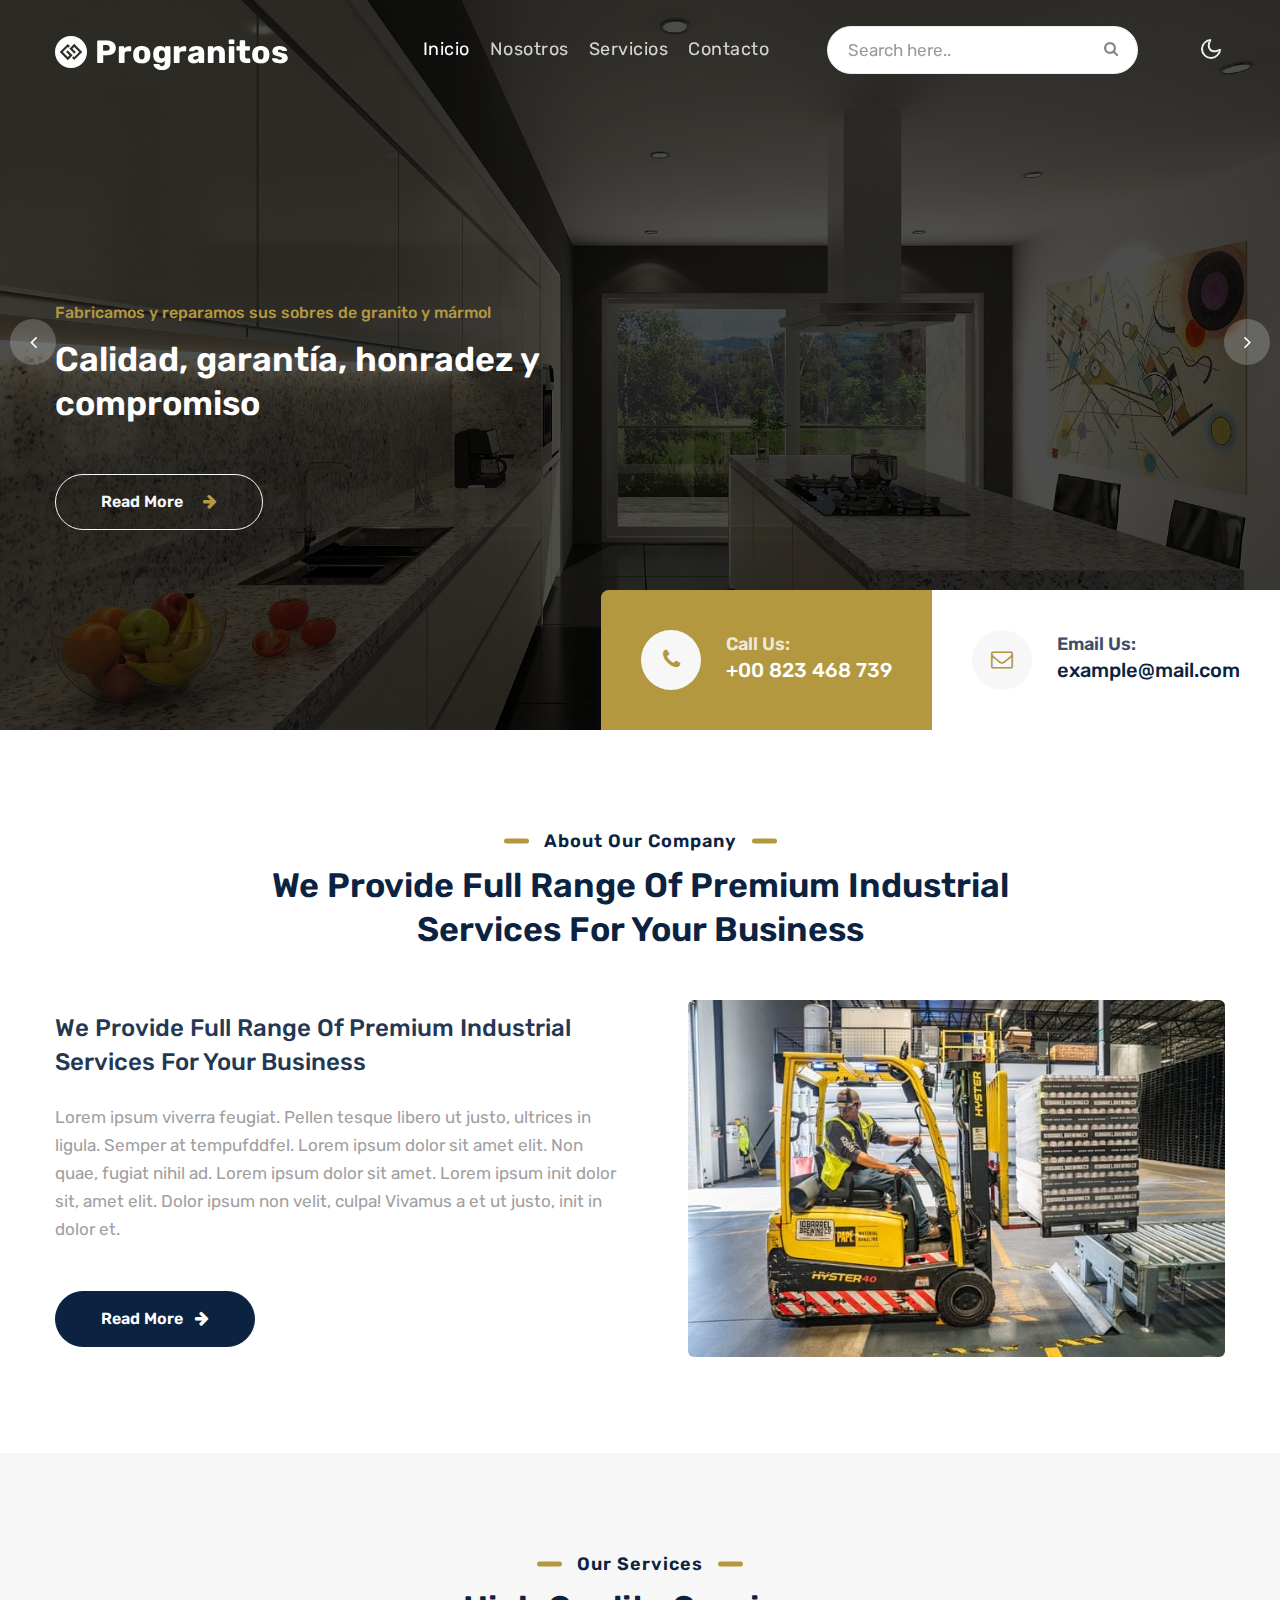
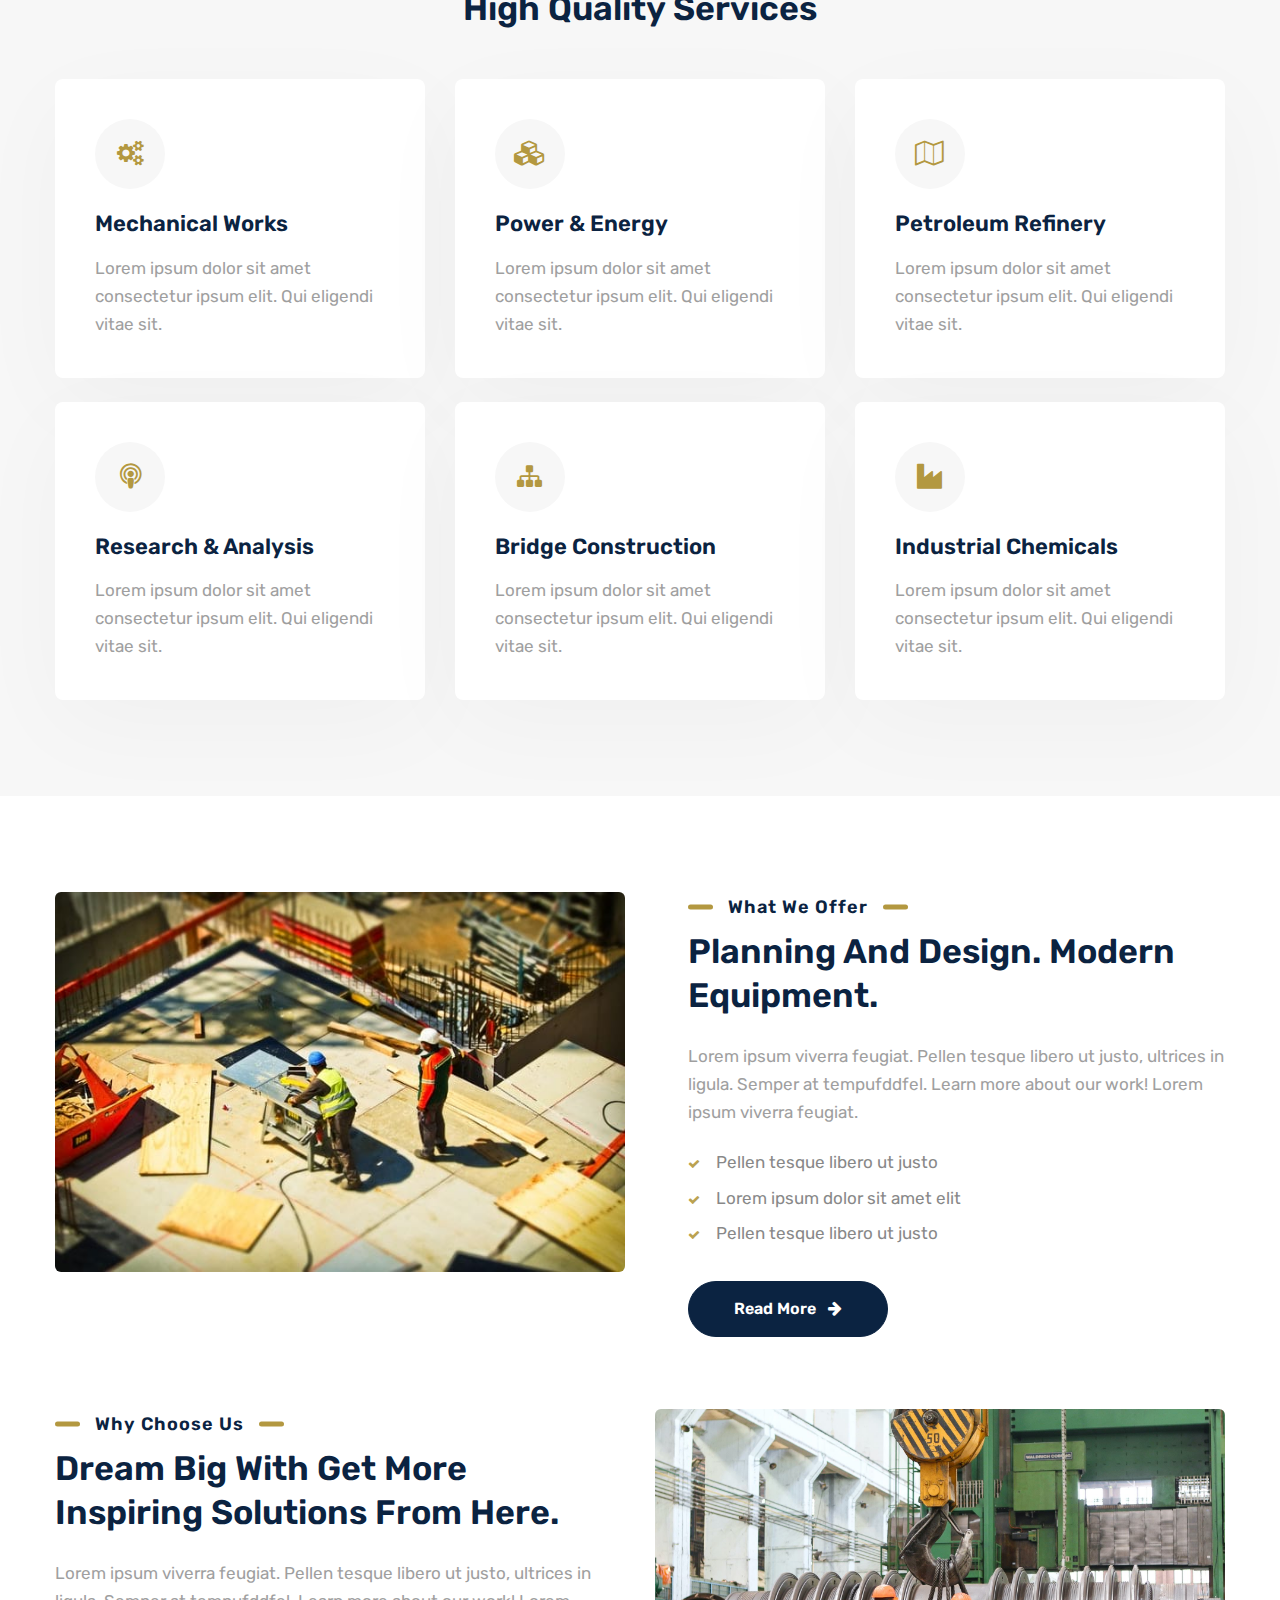
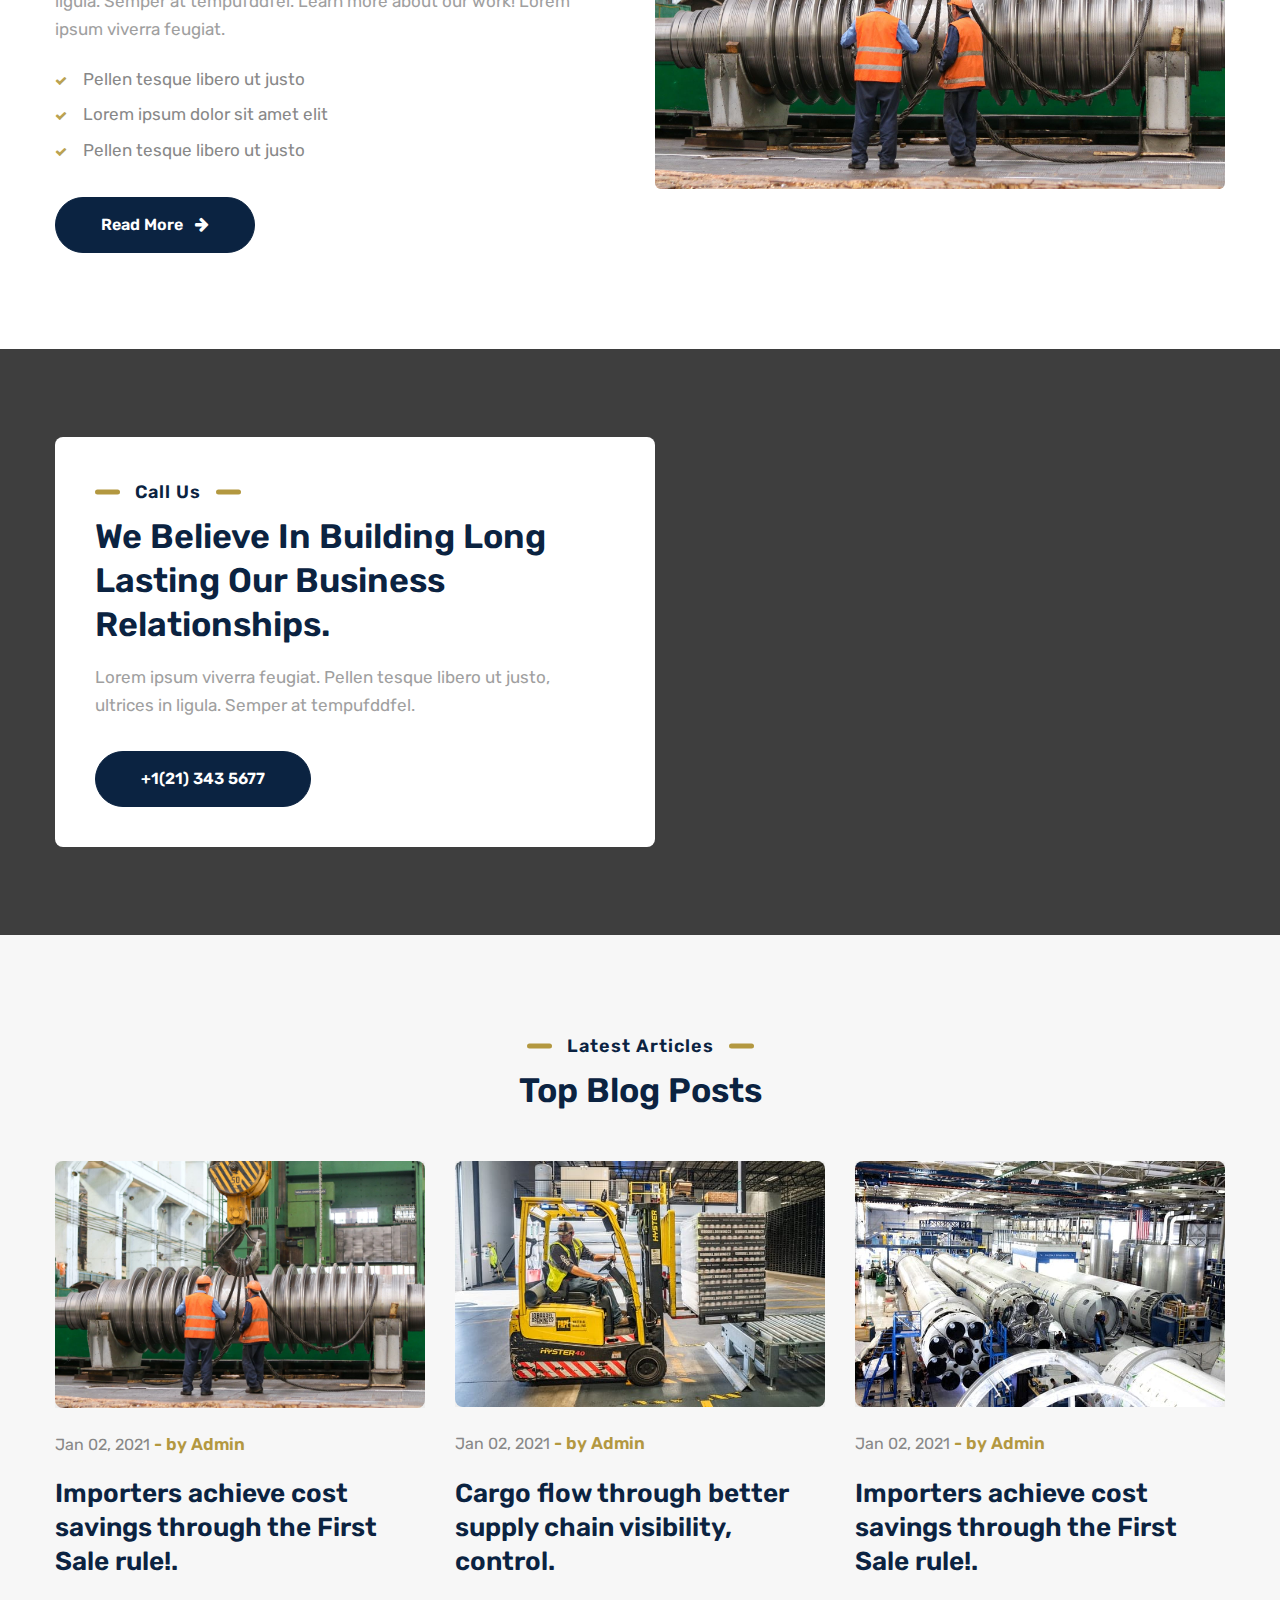
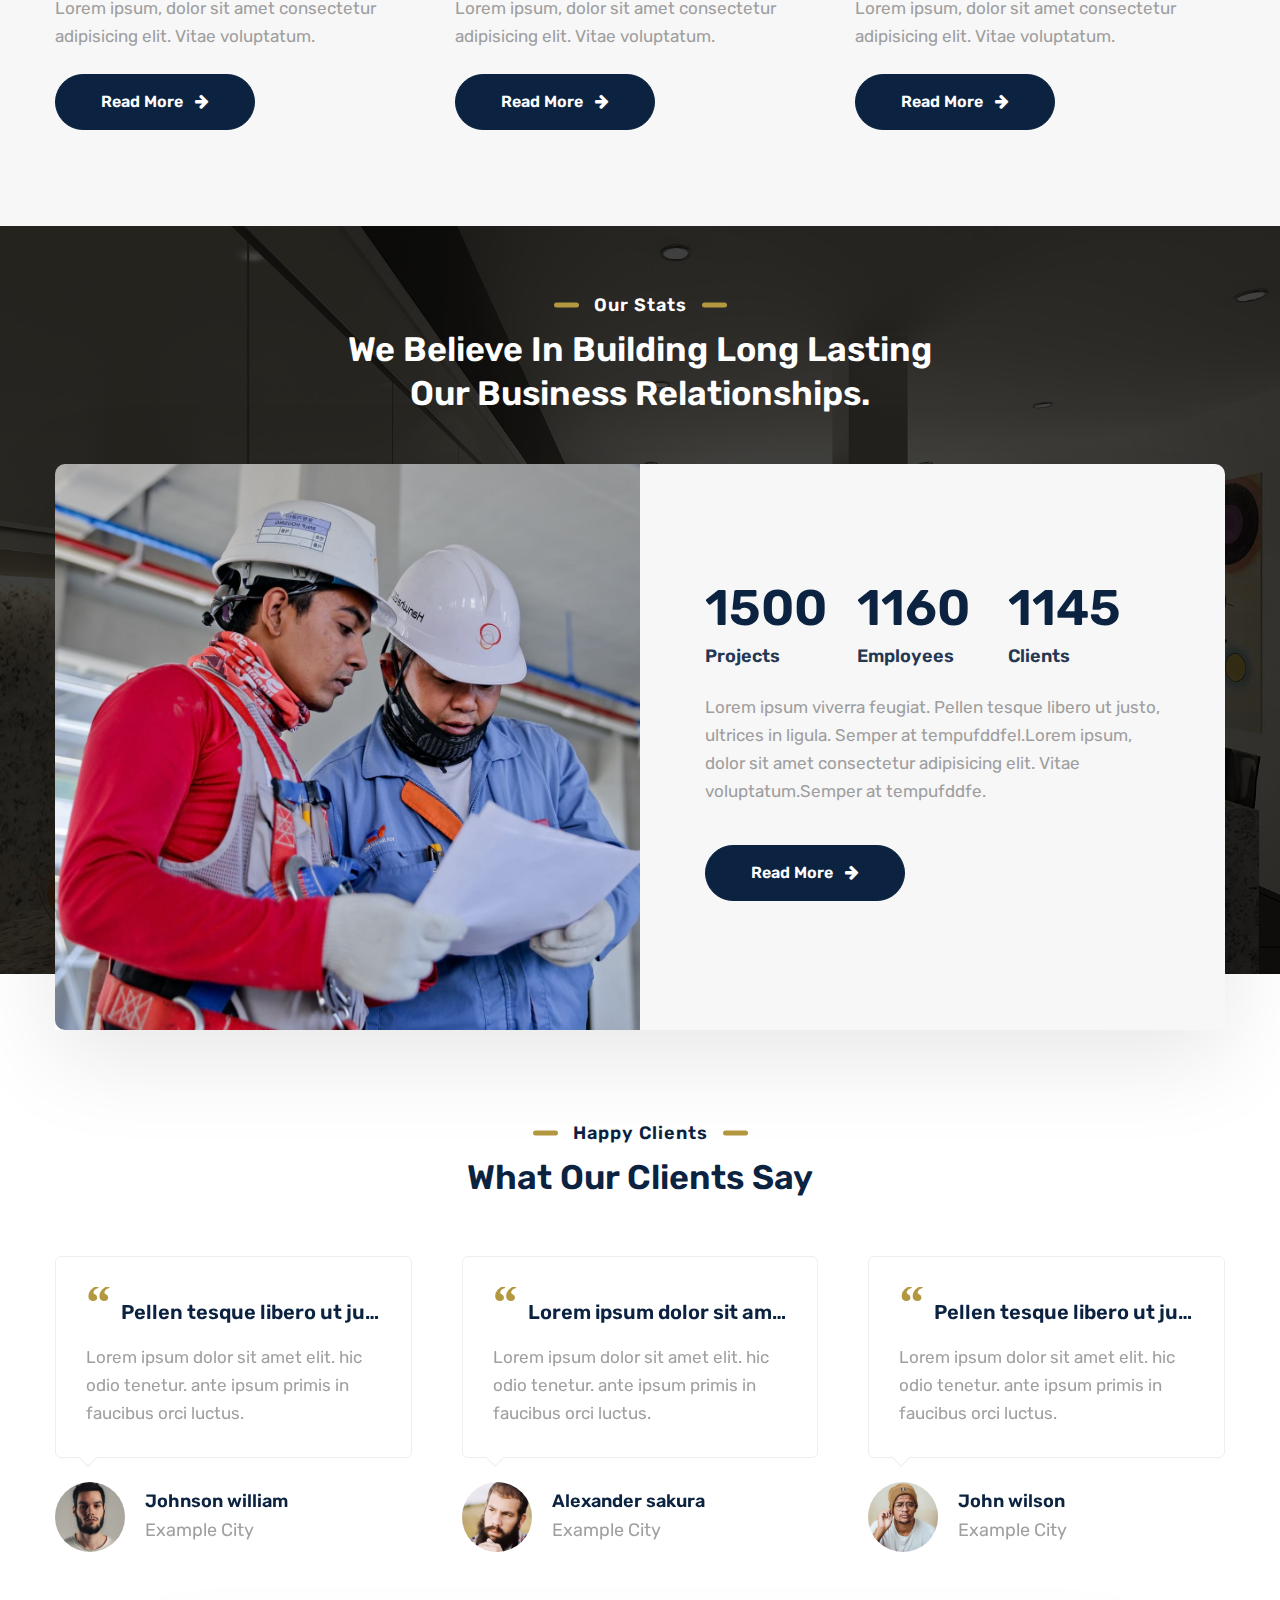
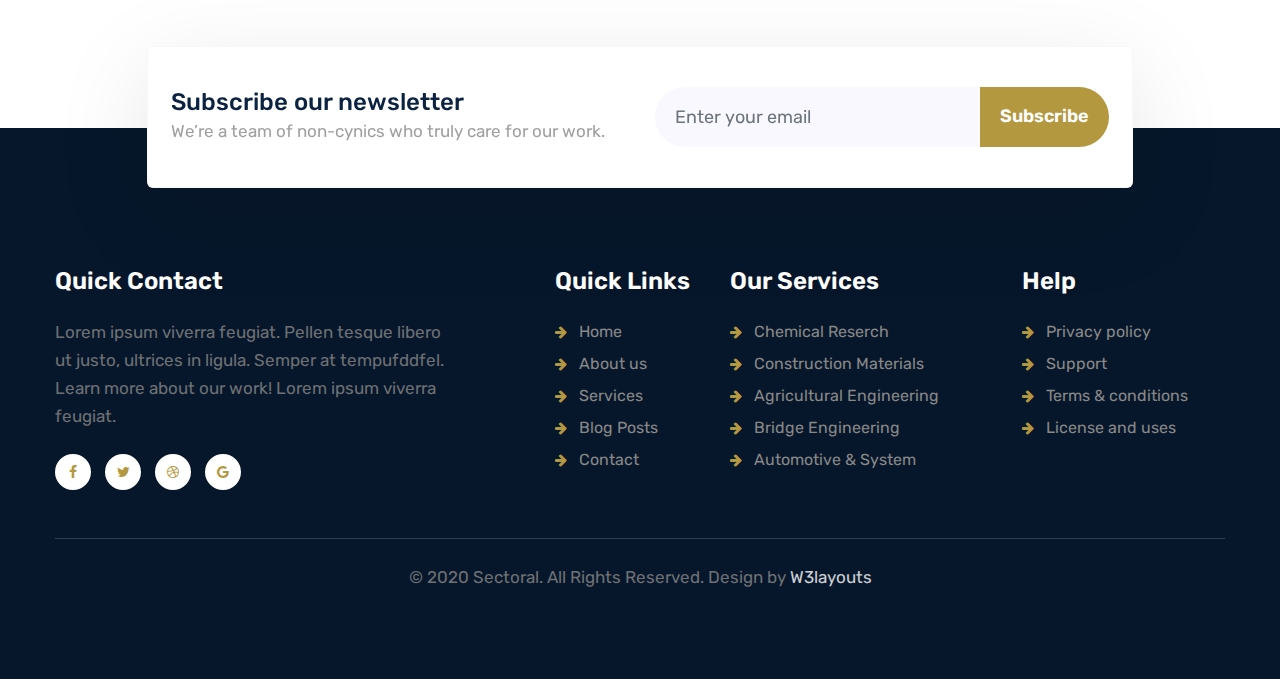
==== index.html @ a38d47d7 "First steps" ====
<!--
Author: W3layouts
Author URL: http://w3layouts.com
-->
<!doctype html>
<html lang="zxx">

<head>
  <!-- Required meta tags -->
  <meta charset="utf-8">
  <meta name="viewport" content="width=device-width, initial-scale=1, shrink-to-fit=no">
  <meta name="keywords"
    content="Sectoral Responsive web template, Bootstrap Web Templates, Android Compatible web template, Smartphone Compatible web template, free webdesigns for Nokia, Samsung, LG, SonyEricsson, Motorola web design" />
  <title>Progranitos </title>
  <link href="//fonts.googleapis.com/css2?family=Rubik:wght@300;400;500;600&display=swap" rel="stylesheet">
  <!-- Template CSS -->
  <link rel="stylesheet" href="assets/css/style-starter.css">
</head>

<body>
  <!--header-->
  <header id="site-header" class="w3lhny-head fixed-top">
    <div class="container">
      <nav class="navbar navbar-expand-lg stroke px-0">
        <h1> <a class="navbar-brand" href="index.html">
            <span class="sublog"><span class="fa fa-gg-circle" aria-hidden="true">&nbsp;</span>Pro</span>granitos
          </a></h1>
        <!-- if logo is image enable this   
  <a class="navbar-brand" href="#index.html">
      <img src="image-path" alt="Your logo" title="Your logo" style="height:35px;" />
  </a> -->
        <button class="navbar-toggler  collapsed bg-gradient" type="button" data-toggle="collapse"
          data-target="#navbarTogglerDemo02" aria-controls="navbarTogglerDemo02" aria-expanded="false"
          aria-label="Toggle navigation">
          <span class="navbar-toggler-icon fa icon-expand fa-bars"></span>
          <span class="navbar-toggler-icon fa icon-close fa-times"></span>
        </button>

        <div class="collapse navbar-collapse" id="navbarTogglerDemo02">
          <ul class="navbar-nav mx-lg-auto">
            <li class="nav-item active">
              <a class="nav-link" href="index.html">Inicio <span class="sr-only">(current)</span></a>
            </li>
            <li class="nav-item">
              <a class="nav-link" href="about.html">Nosotros</a>
            </li>
            <li class="nav-item">
              <a class="nav-link" href="services.html">Servicios</a>
            </li>
           
            <li class="nav-item">
              <a class="nav-link" href="contact.html">Contacto</a>
            </li>
            <!--/search-right-->
            <nav class="ml-lg-5">
              <div class="search-bar">
                <form class="search">
                  <input type="search" class="search__input" name="search" placeholder="Search here.."
                    onload="equalWidth()" required>
                  <span class="fa fa-search search__icon"></span>
                </form>
              </div>
            </nav>
            <!--//search-right-->
          </ul>
        </div>
        <!-- toggle switch for light and dark theme -->
        <div class="mobile-position">
          <nav class="navigation">
            <div class="theme-switch-wrapper">
              <label class="theme-switch" for="checkbox">
                <input type="checkbox" id="checkbox">
                <div class="mode-container">
                  <i class="gg-sun"></i>
                  <i class="gg-moon"></i>
                </div>
              </label>
            </div>
          </nav>
        </div>
        <!-- //toggle switch for light and dark theme -->
      </nav>
    </div>
  </header>
  <!--/header-->
  <!-- main-slider -->
  <section class="w3l-main-slider" id="home">
    <div class="companies20-content">
      <div class="owl-one owl-carousel owl-theme">
        <div class="item">
          <li>
            <div class="slider-info banner-view bg bg2">
              <div class="banner-info">
                <div class="container">

                  <div class="banner-info-bg">
                    <h6>Fabricamos y reparamos sus sobres de granito y mármol</h6>
                    <h5> Calidad, garantía, honradez y compromiso</h5>
                    <p class="mt-md-4 mt-3">Lorem ipsum dolor sit amet consectetur ipsum elit. Qui eligendi vitae sit.Ea
                      ipsum sed consequuntur illum facere.
                    </p>
                    <a class="btn btn-style btn-outline-light mt-sm-5 mt-4" href="about.html">
                      Read More <span class="fa fa-arrow-right  ml-3" aria-hidden="true"></span></a>
                  </div>
                </div>
              </div>
            </div>
          </li>
        </div>
        <div class="item">
          <li>
            <div class="slider-info  banner-view banner-top1 bg bg2">
              <div class="banner-info">
                <div class="container">
                  <div class="banner-info-bg">
                    <h6>We Provide the best Industrial services.</h6>
                    <h5>You construct a dream. We will construct them to reality. </h5>
                    <p class="mt-md-4 mt-3">Lorem ipsum dolor sit amet consectetur ipsum elit. Qui eligendi vitae sit.Ea
                      ipsum sed consequuntur illum facere.
                    </p>
                    <a class="btn btn-style btn-outline-light mt-sm-5 mt-4 " href="about.html">
                      Read More <span class="fa fa-arrow-right ml-3" aria-hidden="true"></span></a>
                  </div>
                </div>
              </div>
            </div>
          </li>
        </div>
        <div class="item">
          <li>
            <div class="slider-info banner-view banner-top2 bg bg2">
              <div class="banner-info">
                <div class="container">
                  <div class="banner-info-bg">
                    <h6>We Provide the best Industrial services.</h6>
                    <h5>We are experienced and expert industry company. </h5>
                    <p class="mt-md-4 mt-3">Lorem ipsum dolor sit amet consectetur ipsum elit. Qui eligendi vitae sit.Ea
                      ipsum sed consequuntur illum facere.
                    </p>
                    <a class="btn btn-style btn-outline-light mt-sm-5 mt-4" href="about.html">
                      Read More <span class="fa fa-arrow-right  ml-3" aria-hidden="true"></span></a>
                  </div>
                </div>
              </div>
            </div>
          </li>
        </div>
        <div class="item">
          <li>
            <div class="slider-info banner-view banner-top3 bg bg2">
              <div class="banner-info">
                <div class="container">
                  <div class="banner-info-bg">
                    <h6>We Provide the best Industrial services.</h6>
                    <h5>You construct a dream. We will construct them to reality.</h5>
                    <p class="mt-md-4 mt-3">Lorem ipsum dolor sit amet consectetur ipsum elit. Qui eligendi vitae sit.Ea
                      ipsum sed consequuntur illum facere.
                    </p>
                    <a class="btn btn-style btn-outline-light mt-sm-5 mt-4" href="about.html">
                      Read More <span class="fa fa-arrow-right ml-3" aria-hidden="true"></span></a>
                  </div>
                </div>
              </div>
            </div>
          </li>
        </div>
      </div>
      <!--/w3l-industry-address-->
      <div class="w3l-industry-address">
        <div class="one-address">
          <div class="left">
            <div class="ad-icon">
              <span class="fa fa-phone"></span>
            </div>
          </div>
          <div class="content">
            <p>Call Us:</p>
            <h5>+00 823 468 739</h5>
          </div>
        </div>
        <div class="one-address">
          <div class="left">
            <div class="ad-icon">
              <span class="fa fa-envelope-o"></span>
            </div>
          </div>
          <div class="content">
            <p>Email Us:</p>
            <h5><a href="mailto:example@mail.com" class="mail">example@mail.com</a></h5>
          </div>
        </div>
      </div>
      <!--//w3l-industry-address-->
    </div>
  </section>
  <!-- /main-slider -->
  <!--/about-section -->
  <section class="w3l-index1 py-5" id="about">
      <div class="container py-lg-5 py-md-3"> 
        <div class="header-section text-center mx-0 mb-md-5 mb-4">
          <h6 class="title-subhny">About Our Company</h6>
          <h3 class="title-w3l mt-2">We provide full range of Premium Industrial  <br>Services for your business</h3>
        </div>
        <div class="row">
          <div class="col-lg-6 mb-lg-0 mb-md-5 mb-4 align-self">
            <h4 class="title-sub">We provide full range of Premium Industrial  <br>Services for your business</h4>
            <p class="mt-md-4 mt-3">Lorem ipsum viverra feugiat. Pellen tesque libero ut justo,
              ultrices in ligula. Semper at tempufddfel. Lorem ipsum dolor sit amet
              elit. Non quae, fugiat nihil ad. Lorem ipsum dolor sit amet. Lorem ipsum init
              dolor sit, amet elit. Dolor ipsum non velit, culpa! Vivamus a et ut justo, init in dolor et.</p>
            <a class="btn btn-style btn-primary mt-sm-5 mt-4 mr-2" href="about.html">Read More <span class="fa fa-arrow-right ml-2" aria-hidden="true"></span></a>
          </div>
          <div class="col-lg-6 pl-lg-5">
            <div class="position-relative">
              <img src="assets/images/b3.jpg" alt="" class="radius-image img-fluid">
            </div>
          </div>
        </div>
      </div>
  </section>
  <!-- //about-section -->
  <!-- home page block1 -->
  <section id="features" class="home-services py-5">
    <div class="container py-md-5 py-2">
      <div class="header-section text-center mx-0 mb-md-5 mb-4">
        <h6 class="title-subhny">Our Services</h6>
        <h3 class="title-w3l mt-2">High quality services</h3>
      </div>
      <div class="row">
        <div class="col-lg-4 col-md-6 col-sm-12">
          <div class="box-wrap">
            <div class="box-wrap-grid">
              <div class="icon">
                <span class="fa fa-cogs"></span>
              </div>
              <div class="info">
                <h4><a href="#url">Mechanical Works</a></h4>
              </div>
            </div>
            <p class="mt-3">Lorem ipsum dolor sit amet consectetur ipsum elit. Qui eligendi vitae sit.</p>
          </div>
        </div>
        <div class="col-lg-4 col-md-6 col-sm-12 mt-md-0 mt-4">
          <div class="box-wrap">
            <div class="box-wrap-grid">
              <div class="icon">
                <span class="fa fa-cubes"></span>
              </div>
              <div class="info">
                <h4><a href="#url">
                    Power & Energy</a></h4>
              </div>
            </div>
            <p class="mt-3">Lorem ipsum dolor sit amet consectetur ipsum elit. Qui eligendi vitae sit.</p>
          </div>
        </div>
        <div class="col-lg-4 col-md-6 col-sm-12 mt-lg-0 mt-4">
          <div class="box-wrap">
            <div class="box-wrap-grid">
              <div class="icon">
                <span class="fa fa-map-o"></span>
              </div>
              <div class="info">
                <h4><a href="#url">Petroleum Refinery</a></h4>
              </div>
            </div>
            <p class="mt-3">Lorem ipsum dolor sit amet consectetur ipsum elit. Qui eligendi vitae sit.</p>
          </div>
        </div>
        <div class="col-lg-4 col-md-6 col-sm-12 mt-4">
          <div class="box-wrap">
            <div class="box-wrap-grid">
              <div class="icon">
                <span class="fa fa-podcast"></span>
              </div>
              <div class="info">
                <h4><a href="#url">
                  Research & Analysis</a></h4>
              </div>
            </div>
            <p class="mt-3">Lorem ipsum dolor sit amet consectetur ipsum elit. Qui eligendi vitae sit.</p>
          </div>
        </div>
        <div class="col-lg-4 col-md-6 col-sm-12 mt-4">
          <div class="box-wrap">
            <div class="box-wrap-grid">
              <div class="icon">
                <span class="fa fa-sitemap"></span>
              </div>
              <div class="info">
                <h4><a href="#url">
                  Bridge Construction</a></h4>
              </div>
            </div>
            <p class="mt-3">Lorem ipsum dolor sit amet consectetur ipsum elit. Qui eligendi vitae sit.</p>
          </div>
        </div>
        <div class="col-lg-4 col-md-6 col-sm-12 mt-4">
          <div class="box-wrap">
            <div class="box-wrap-grid">
              <div class="icon">
                <span class="fa fa-industry"></span>
              </div>
              <div class="info">
                <h4><a href="#url">
                  Industrial Chemicals</a></h4>
              </div>
            </div>
            <p class="mt-3">Lorem ipsum dolor sit amet consectetur ipsum elit. Qui eligendi vitae sit.</p>
          </div>
        </div>
      </div>
    </div>
  </section>
  <!-- //home page block1 -->
  <section class="w3l-index2" id="about1">
    <div class="midd-w3 py-5">
      <div class="container py-lg-5 py-md-4 py-2">
        <div class="row">
          <div class="col-lg-6 left-wthree-img">
            <div class="position-relative">
              <img src="assets/images/b2.jpg" alt="" class="radius-image img-fluid">

            </div>
          </div>
          <div class="col-lg-6 mt-lg-0 mt-5 pl-lg-5 align-self">
            <h6 class="title-subhny">What We Offer</h6>
            <h3 class="title-w3l mt-2">Planning and design.
              Modern equipment.</h3>
            <p class="mt-4">Lorem ipsum viverra feugiat. Pellen tesque libero ut justo,
              ultrices in ligula. Semper at tempufddfel. Learn more about our work!
              Lorem ipsum viverra feugiat.
            </p>
            <ul class="w3l-right-book mt-4">
              <li><span class="fa fa-check" aria-hidden="true"></span>Pellen tesque libero ut justo</li>
              <li><span class="fa fa-check" aria-hidden="true"></span>Lorem ipsum dolor sit amet elit</li>
              <li><span class="fa fa-check" aria-hidden="true"></span>Pellen tesque libero ut justo</li>
            </ul>
            <a class="btn btn-style btn-primary mt-4" href="about.html">Read More <span class="fa fa-arrow-right ml-2" aria-hidden="true"></span></a>
          </div>

        </div>
        <div class="row mt-5 pt-lg-4">

          <div class="col-lg-6 mb-lg-0 mb-5 pr-lg-5 align-self">
            <h6 class="title-subhny">Why Choose Us</h6>
            <h3 class="title-w3l mt-2">Dream big with get more inspiring solutions from here.</h3>
            <p class="mt-4">Lorem ipsum viverra feugiat. Pellen tesque libero ut justo,
              ultrices in ligula. Semper at tempufddfel. Learn more about our work!
              Lorem ipsum viverra feugiat.
            </p>
            <ul class="w3l-right-book mt-4">
              <li><span class="fa fa-check" aria-hidden="true"></span>Pellen tesque libero ut justo</li>
              <li><span class="fa fa-check" aria-hidden="true"></span>Lorem ipsum dolor sit amet elit</li>
              <li><span class="fa fa-check" aria-hidden="true"></span>Pellen tesque libero ut justo</li>
            </ul>
            <a class="btn btn-style btn-primary mt-4" href="about.html">Read More <span class="fa fa-arrow-right ml-2" aria-hidden="true"></span></a>
          </div>
          <div class="col-lg-6 left-wthree-img">
            <div class="position-relative">
              <img src="assets/images/b1.jpg" alt="" class="radius-image img-fluid">
            </div>
          </div>
        </div>
      </div>
    </div>
  </section>
  <!-- home page block grids -->
   <!-- /content-6-section -->
   <section class="w3l-content-mid py-5">
    <!-- /content-6-section -->
    <div class="content-4-main py-3">
      <div class="container py-lg-4">
        <div class="welcome-left text-left">
          <h6 class="title-subhny mb-2">Call Us</h6>
          <h3 class="title-w3l">We believe in building long lasting our business relationships.</h3>
          <p class="mt-3 mb-lg-2 pr-lg-5">Lorem ipsum viverra feugiat. Pellen tesque libero ut justo,
            ultrices in ligula. Semper at tempufddfel. 
          </p>
          <a href="tel:+1(21) 343 5678" class="btn btn-style btn-primary mt-4">+1(21) 343 5677</a>
        </div>
      </div>
    </div>
  </section>
  <!-- //content-6-section -->
  <!-- home page block grids -->
  <section class="w3l-text-11 py-5" id="blogs">
    <div class="container py-lg-5 py-md-4 py-2">
      <div class="header-section text-center mx-0 mb-md-5 mb-4">
        <h6 class="title-subhny">Latest Articles </h6>
        <h3 class="title-w3l mt-2">Top Blog Posts</h3>
      </div>
      <div class="row text11-content">
        <div class="col-md-4 item mt-lg-0">
          <div class="card">
            <div class="card-header p-0 position-relative border-0">
              <a href="#">
                <img class="card-img-bottom d-block radius-image" src="assets/images/b1.jpg" alt="Card image cap">
              </a>
            </div>
            <div class="card-body p-0 blog-details">
              <h6 class="mt-4">Jan 02, 2021</h6>
              <a href="#admin" class="admin">- by Admin </a>
              <br>
              <a href="#" class="blog-desc">Importers achieve cost savings through the First Sale rule!.</a>
              <p>Lorem ipsum, dolor sit amet consectetur adipisicing elit. Vitae voluptatum.</p>
              <a href="#" class="btn btn-style btn-primary mt-lg-4 mt-4">Read More <span class="fa fa-arrow-right ml-2" aria-hidden="true"></span></a>
            </div>
          </div>
        </div>

        <div class="col-md-4 item mt-lg-0 mt-5">
          <div class="card">
            <div class="card-header p-0 position-relative border-0">
              <a href="#">
                <img class="card-img-bottom d-block radius-image" src="assets/images/b3.jpg" alt="Card image cap">
              </a>
            </div>
            <div class="card-body p-0 blog-details">
              <h6 class="mt-4">Jan 02, 2021</h6>
              <a href="#admin" class="admin">- by Admin </a>
              <br>
              <a href="#" class="blog-desc">Cargo flow through better supply chain visibility, control.</a>
              <p>Lorem ipsum, dolor sit amet consectetur adipisicing elit. Vitae voluptatum.</p>
              <a href="#" class="btn btn-style btn-primary mt-lg-4 mt-4">Read More <span class="fa fa-arrow-right ml-2" aria-hidden="true"></span></a>
            </div>
          </div>
        </div>

        <div class="col-md-4 item mt-lg-0 mt-5">
          <div class="card">
            <div class="card-header p-0 position-relative border-0">
              <a href="#">
                <img class="card-img-bottom d-block radius-image" src="assets/images/b6.jpg" alt="Card image cap">
              </a>
            </div>
            <div class="card-body p-0 blog-details">
              <h6 class="mt-4">Jan 02, 2021</h6>
              <a href="#admin" class="admin">- by Admin </a>
              <br>
              <a href="#" class="blog-desc">Importers achieve cost savings through the First Sale rule!.</a>
              <p>Lorem ipsum, dolor sit amet consectetur adipisicing elit. Vitae voluptatum.</p>
              <a href="#" class="btn btn-style btn-primary mt-lg-4 mt-4">Read More <span class="fa fa-arrow-right ml-2" aria-hidden="true"></span></a>
            </div>
          </div>
        </div>
      </div>
    </div>
  </section>
  <!-- //home page block grids -->
  <!-- stats -->
  <section class="w3l-stats py-5">
    <div class="container py-3">
      <div class="header-section text-center mx-0 mb-md-5 mb-4">
        <h6 class="title-subhny two">Our Stats </h6>
        <h3 class="title-w3l two mt-2">We believe in building long lasting 
          <br>our business relationships.</h3>
      </div>
      <div class="row img-w3-content no-gutters">
        <div class="col-lg-6 img-right p-lg-0">
          <img src="assets/images/ab1.jpg" alt="" class="radius-image img-fluid">
        </div>
        <div class="col-lg-6 stats-left">
          <div class="row stats-con">
            <div class="col-4 stats_info counter_grid">
              <p class="counter">1500 </p>
              <h4>Projects</h4>
            </div>
            <div class="col-4 stats_info counter_grid ">
              <p class="counter">1160</p>
              <h4>Employees</h4>
            </div>
            <div class="col-4 stats_info counter_grid2 ">
              <p class="counter">1145 </p>
              <h4> 
                Clients</h4>
            </div>
            <p class="mt-2 mb-3">Lorem ipsum viverra feugiat. Pellen tesque libero ut justo,
              ultrices in ligula. Semper at tempufddfel.Lorem ipsum, dolor sit amet consectetur adipisicing elit. Vitae voluptatum.Semper at tempufddfe.
            </p>
            <a class="btn btn-style btn-primary mt-4" href="about.html">Read More <span class="fa fa-arrow-right ml-2" aria-hidden="true"></span></a>
          </div>
      </div>
    </div>
  </section>
  <!-- //stats-->
  <!-- testimonials section -->
  <section class="w3l-clients w3l-test pb-5" id="testimonials">
    <div class="midd-w3 py-5">
      <div class="container py-lg-5 py-md-4 pt-2 pb-lg-5">
        <div class="header-section text-center mx-0 mb-md-5 mb-4 pt-lg-5 pt-4">
          <h6 class="title-subhny"> Happy Clients</h6>
          <h3 class="title-w3l mt-2">What Our Clients Say</h3>
        </div>
        <div id="owl-demo2" class="owl-carousel owl-theme mt-4 py-md-2 mb-md-4">
          <div class="item">
            <div class="testimonial-content">
              <div class="testimonial">
                <blockquote>
                  <q>Pellen tesque libero ut justo</q>
                </blockquote>
                <p>Lorem ipsum dolor sit amet elit. hic odio tenetur. ante ipsum primis in
                  faucibus orci luctus.</p>
              </div>
              <div class="bottom-info mt-4">
                <a class="comment-img" href="#url"><img src="assets/images/team1.jpg" class="img-responsive"
                    alt="placeholder image"></a>
                <div class="people-info align-self">
                  <h3>Johnson william</h3>
                  <p class="identity">Example City</p>
                </div>
              </div>
            </div>
          </div>
          <div class="item">
            <div class="testimonial-content">
              <div class="testimonial">
                <blockquote>
                  <q>Lorem ipsum dolor sit amet</q>
                </blockquote>
                <p>Lorem ipsum dolor sit amet elit. hic odio tenetur. ante ipsum primis in
                  faucibus orci luctus.</p>
              </div>
              <div class="bottom-info mt-4">
                <a class="comment-img" href="#url"><img src="assets/images/team2.jpg" class="img-responsive"
                    alt="placeholder image"></a>
                <div class="people-info align-self">
                  <h3>Alexander sakura</h3>
                  <p class="identity">Example City</p>
                </div>
              </div>
            </div>
          </div>
          <div class="item">
            <div class="testimonial-content">
              <div class="testimonial">
                <blockquote>
                  <q>Pellen tesque libero ut justo</q>
                </blockquote>
                <p>Lorem ipsum dolor sit amet elit. hic odio tenetur. ante ipsum primis in
                  faucibus orci luctus.</p>
              </div>
              <div class="bottom-info mt-4">
                <a class="comment-img" href="#url"><img src="assets/images/team3.jpg" class="img-responsive"
                    alt="placeholder image"></a>
                <div class="people-info align-self">
                  <h3>John wilson</h3>
                  <p class="identity">Example City</p>
                </div>
              </div>
            </div>
          </div>
          <div class="item">
            <div class="testimonial-content">
              <div class="testimonial">
                <blockquote>
                  <q>Lorem ipsum dolor sit amet</q>
                </blockquote>
                <p>Lorem ipsum dolor sit amet elit. hic odio tenetur. ante ipsum primis in
                  faucibus orci luctus.</p>
              </div>
              <div class="bottom-info mt-4">
                <a class="comment-img" href="#url"><img src="assets/images/team4.jpg" class="img-responsive"
                    alt="placeholder image"></a>
                <div class="people-info align-self">
                  <h3>Julia sakura</h3>
                  <p class="identity">Example City</p>
                </div>
              </div>
            </div>
          </div>
          <div class="item">
            <div class="testimonial-content">
              <div class="testimonial">
                <blockquote>
                  <q>Pellen tesque libero ut justo</q>
                </blockquote>
                <p>Lorem ipsum dolor sit amet elit. hic odio tenetur. ante ipsum primis in
                  faucibus orci luctus.</p>
              </div>
              <div class="bottom-info mt-4">
                <a class="comment-img" href="#url"><img src="assets/images/team5.jpg" class="img-responsive"
                    alt="placeholder image"></a>
                <div class="people-info align-self">
                  <h3>John wilson</h3>
                  <p class="identity">Example City</p>
                </div>
              </div>
            </div>
          </div>
          <div class="item">
            <div class="testimonial-content">
              <div class="testimonial">
                <blockquote>
                  <q>Lorem ipsum dolor sit amet.</q>
                </blockquote>
                <p>Lorem ipsum dolor sit amet elit. hic odio tenetur. ante ipsum primis in
                  faucibus orci luctus.</p>
              </div>
              <div class="bottom-info mt-4">
                <a class="comment-img" href="#url"><img src="assets/images/team3.jpg" class="img-responsive"
                    alt="placeholder image"></a>
                <div class="people-info align-self">
                  <h3>Julia sakura</h3>
                  <p class="identity">Example City</p>
                </div>
              </div>
            </div>
          </div>
        </div>
      </div>
    </div>
  </section>
  <!-- //testimonials section -->
  <!-- footer-28 block -->
  <footer class="footer-28 position-relative py-5">
    <div class="container py-lg-3">
      <div class="w3l-forms-9 px-md-2" id="newsletter">
        <div class="main-w3 py-4">
          <div class="container-fluid py-lg-3 py-2">
            <div class="row align-items-center">
              <div class="main-midd col-lg-6">
                <h4 class="">Subscribe our newsletter</h4>
                <p>We’re a team of non-cynics who truly care for our work.</p>
              </div>
              <div class="main-midd-2 col-lg-6 mt-lg-0 mt-4">
                <form action="#url" method="GET" class="rightside-form d-sm-flex">
                  <input type="email" class="form-control" name="email" placeholder="Enter your email">
                  <button class="btn" type="submit">Subscribe</button>
                </form>
              </div>
            </div>
          </div>
        </div>
      </div>
      <div class="row footer-top-28 mt-4">
        <div class="col-lg-5 footer-list-28 pr-lg-5 mt-5">
          <h6 class="footer-title-28">Quick Contact</h6>
          <p class="pr-lg-5">Lorem ipsum viverra feugiat. Pellen tesque libero ut justo, ultrices in ligula. Semper at
            tempufddfel. Learn more about our work! Lorem ipsum viverra feugiat.</p>

          <div class="main-social-footer-28 mt-4">
            <ul class="social-icons">
              <li class="facebook">
                <a href="#link" title="Facebook">
                  <span class="fa fa-facebook" aria-hidden="true"></span>
                </a>
              </li>
              <li class="twitter">
                <a href="#link" title="Twitter">
                  <span class="fa fa-twitter" aria-hidden="true"></span>
                </a>
              </li>
              <li class="dribbble">
                <a href="#link" title="Dribbble">
                  <span class="fa fa-dribbble" aria-hidden="true"></span>
                </a>
              </li>
              <li class="google">
                <a href="#link" title="Google">
                  <span class="fa fa-google" aria-hidden="true"></span>
                </a>
              </li>
            </ul>
          </div>
        </div>
        <div class="col-lg-7">
          <div class="row">
            <div class="col-md-3 col-sm-6 footer-list-28 mt-5">
              <h6 class="footer-title-28">Quick Links</h6>
              <ul>
                <li><a href="index.html"><span class="fa fa-arrow-right mr-2" aria-hidden="true"></span> Home</a></li>
                <li><a href="about.html"><span class="fa fa-arrow-right mr-2" aria-hidden="true"></span> About us</a></li>
                <li><a href="services.html"><span class="fa fa-arrow-right mr-2" aria-hidden="true"></span> Services</a></li>
                <li><a href="blog.html"><span class="fa fa-arrow-right mr-2" aria-hidden="true"></span> Blog Posts</a></li>
                <li><a href="contact.html"><span class="fa fa-arrow-right mr-2" aria-hidden="true"></span> Contact</a></li>
              </ul>
            </div>
            <div class="col-md-5 col-sm-6 footer-list-28 mt-5">
              <h6 class="footer-title-28">Our Services</h6>
              <ul>
                <li><a href="#reserch"><span class="fa fa-arrow-right mr-2" aria-hidden="true"></span> Chemical Reserch</a></li>
                <li><a href="#construction"><span class="fa fa-arrow-right mr-2" aria-hidden="true"></span> Construction Materials</a></li>
                <li><a href="#agricultural"><span class="fa fa-arrow-right mr-2" aria-hidden="true"></span> Agricultural Engineering</a></li>
                <li><a href="#bridge"><span class="fa fa-arrow-right mr-2" aria-hidden="true"></span> Bridge Engineering</a></li>
                <li><a href="#automotive"><span class="fa fa-arrow-right mr-2" aria-hidden="true"></span> Automotive & System</a></li>
              </ul>
            </div>
            <div class="col-md-4 col-sm-6 footer-list-28 mt-5">
              <h6 class="footer-title-28">Help</h6>
              <ul>
                <li><a href="#privacy"><span class="fa fa-arrow-right mr-2" aria-hidden="true"></span> Privacy policy</a></li>
                <li><a href="#support"><span class="fa fa-arrow-right mr-2" aria-hidden="true"></span> Support</a></li>
                <li><a href="#terms"><span class="fa fa-arrow-right mr-2" aria-hidden="true"></span> Terms & conditions</a></li>
                <li><a href="#license"><span class="fa fa-arrow-right mr-2" aria-hidden="true"></span> License and uses</a></li>
              </ul>
            </div>

          </div>
        </div>
      </div>
      <div class="midd-footer-28 align-center py-4 mt-5">
        <p class="copy-footer-28 text-center"> &copy; 2020 Sectoral. All Rights Reserved. Design by <a
            href="https://w3layouts.com/" target="_blank">
            W3layouts</a></p>
      </div>
    </div>


    <!-- move top -->
    <button onclick="topFunction()" id="movetop" title="Go to top">
      &#10548;
    </button>
    <script>
      // When the user scrolls down 20px from the top of the document, show the button
      window.onscroll = function () {
        scrollFunction()
      };

      function scrollFunction() {
        if (document.body.scrollTop > 20 || document.documentElement.scrollTop > 20) {
          document.getElementById("movetop").style.display = "block";
        } else {
          document.getElementById("movetop").style.display = "none";
        }
      }

      // When the user clicks on the button, scroll to the top of the document
      function topFunction() {
        document.body.scrollTop = 0;
        document.documentElement.scrollTop = 0;
      }
    </script>
    <!-- /move top -->
    <!-- //footer-28 block -->
  </footer>

  <!-- Template JavaScript -->
  <script src="assets/js/jquery-3.3.1.min.js"></script>
  <script src="assets/js/theme-change.js"></script>
  <!-- owlcarousel -->
  <!-- owl carousel -->
  <script src="assets/js/owl.carousel.js"></script>
  <!-- script for banner slider-->
  <script>
    $(document).ready(function () {
      $('.owl-one').owlCarousel({
        loop: true,
        margin: 0,
        nav: true,
        responsiveClass: true,
        autoplay: true,
        autoplayTimeout: 5000,
        autoplaySpeed: 1000,
        autoplayHoverPause: true,
        responsive: {
          0: {
            items: 1
          },
          480: {
            items: 1
          },
          667: {
            items: 1
          },
          1000: {
            items: 1
          }
        }
      })
    })
  </script>
  <!-- //script -->
  <!-- script for tesimonials carousel slider -->
  <script>
    $(document).ready(function () {
      $("#owl-demo2").owlCarousel({
        loop: true,
        nav: false,
        margin: 50,
        responsiveClass: true,
        responsive: {
          0: {
            items: 1,
            nav: false
          },
          736: {
            items: 1,
            nav: false
          },
          991: {
            items: 2,
            margin: 30,
            nav: false
          },
          1080: {
            items:3,
            nav: false
          }
        }
      })
    })
  </script>
  <!-- //script for tesimonials carousel slider -->
  <!-- owl carousel -->

  <!-- script for tesimonials carousel slider -->
  <script>
    $(document).ready(function () {
      $("#owl-demo2").owlCarousel({
        loop: true,
        margin: 20,
        nav: false,
        responsiveClass: true,
        responsive: {
          0: {
            items: 1,
            nav: false
          },
          1000: {
            items: 1,
            nav: false,
            loop: false
          }
        }
      })
    })
  </script>
  <!-- //script for tesimonials carousel slider -->
  <!-- stats number counter-->
  <script src="assets/js/jquery.waypoints.min.js"></script>
  <script src="assets/js/jquery.countup.js"></script>
  <script>
    $('.counter').countUp();
  </script>
  <!-- //stats number counter -->
  <!--/MENU-JS-->
  <script>
    $(window).on("scroll", function () {
      var scroll = $(window).scrollTop();

      if (scroll >= 80) {
        $("#site-header").addClass("nav-fixed");
      } else {
        $("#site-header").removeClass("nav-fixed");
      }
    });

    //Main navigation Active Class Add Remove
    $(".navbar-toggler").on("click", function () {
      $("header").toggleClass("active");
    });
    $(document).on("ready", function () {
      if ($(window).width() > 991) {
        $("header").removeClass("active");
      }
      $(window).on("resize", function () {
        if ($(window).width() > 991) {
          $("header").removeClass("active");
        }
      });
    });
  </script>
  <!--//MENU-JS-->

  <script src="assets/js/bootstrap.min.js"></script>

</body>

</html>
---- assets/css/style-starter.css ----
@charset "UTF-8";

/*--
Author: W3layouts
Author URL: http://w3layouts.com
--*/
/*!
 * Bootstrap v4.4.1 (https://getbootstrap.com/)
 * Copyright 2011-2019 The Bootstrap Authors
 * Copyright 2011-2019 Twitter, Inc.
 * Licensed under MIT (https://github.com/twbs/bootstrap/blob/master/LICENSE)
 */
:root {
  --blue: #007bff;
  --indigo: #6610f2;
  --purple: #6f42c1;
  --pink: #e83e8c;
  --red: #dc3545;
  --orange: #fd7e14;
  --yellow: #ffc107;
  --green: #28a745;
  --teal: #20c997;
  --cyan: #17a2b8;
  --white: #fff;
  --gray: #6c757d;
  --gray-dark: #343a40;
  --primary: var(--secondary-color);
  --secondary: #f8b195;
  --success: #28a745;
  --info: #17a2b8;
  --warning: #ffc107;
  --danger: #dc3545;
  --light: #f8f9fa;
  --dark: #343a40;
  --breakpoint-xs: 0;
  --breakpoint-sm: 576px;
  --breakpoint-md: 768px;
  --breakpoint-lg: 992px;
  --breakpoint-xl: 1200px;
  --font-family-sans-serif: -apple-system, BlinkMacSystemFont, "Segoe UI", Roboto, "Helvetica Neue", Arial, "Noto Sans", sans-serif, "Apple Color Emoji", "Segoe UI Emoji", "Segoe UI Symbol", "Noto Color Emoji";
  --font-family-monospace: SFMono-Regular, Menlo, Monaco, Consolas, "Liberation Mono", "Courier New", monospace;
}

*,
*::before,
*::after {
  box-sizing: border-box;
}
z
html {
  font-family: sans-serif;
  line-height: 1.15;
  -webkit-text-size-adjust: 100%;
  -webkit-tap-highlight-color: rgba(0, 0, 0, 0);
}

article,
aside,
figcaption,
figure,
footer,
header,
hgroup,
main,
nav,
section {
  display: block;
}

body {
  margin: 0;
  font-family: -apple-system, BlinkMacSystemFont, "Segoe UI", Roboto, "Helvetica Neue", Arial, "Noto Sans", sans-serif, "Apple Color Emoji", "Segoe UI Emoji", "Segoe UI Symbol", "Noto Color Emoji";
  font-size: 1rem;
  font-weight: 400;
  line-height: 1.5;
  color: #212529;
  text-align: left;
  background-color: #fff;
}

[tabindex="-1"]:focus:not(:focus-visible) {
  outline: 0 !important;
}

hr {
  box-sizing: content-box;
  height: 0;
  overflow: visible;
}

h1,
h2,
h3,
h4,
h5,
h6 {
  margin-top: 0;
  margin-bottom: 0.5rem;
}

p {
  margin-top: 0;
  margin-bottom: 1rem;
}

abbr[title],
abbr[data-original-title] {
  text-decoration: underline;
  -webkit-text-decoration: underline dotted;
  text-decoration: underline dotted;
  cursor: help;
  border-bottom: 0;
  -webkit-text-decoration-skip-ink: none;
  text-decoration-skip-ink: none;
}

address {
  margin-bottom: 1rem;
  font-style: normal;
  line-height: inherit;
}

ol,
ul,
dl {
  margin-top: 0;
  margin-bottom: 1rem;
}

ol ol,
ul ul,
ol ul,
ul ol {
  margin-bottom: 0;
}

dt {
  font-weight: 700;
}

dd {
  margin-bottom: .5rem;
  margin-left: 0;
}

blockquote {
  margin: 0 0 1rem;
}

b,
strong {
  font-weight: bolder;
}

small {
  font-size: 80%;
}

sub,
sup {
  position: relative;
  font-size: 75%;
  line-height: 0;
  vertical-align: baseline;
}

sub {
  bottom: -.25em;
}

sup {
  top: -.5em;
}

a {
  color: var(--secondary-color);
  text-decoration: none;
  background-color: transparent;
}

a:hover {
  color: var(--secondary-color);
  text-decoration: underline;
  opacity: 0.8;
}

a:not([href]) {
  color: inherit;
  text-decoration: none;
}

a:not([href]):hover {
  color: inherit;
  text-decoration: none;
}

pre,
code,
kbd,
samp {
  font-family: SFMono-Regular, Menlo, Monaco, Consolas, "Liberation Mono", "Courier New", monospace;
  font-size: 1em;
}

pre {
  margin-top: 0;
  margin-bottom: 1rem;
  overflow: auto;
}

figure {
  margin: 0 0 1rem;
}

img {
  vertical-align: middle;
  border-style: none;
}

svg {
  overflow: hidden;
  vertical-align: middle;
}

table {
  border-collapse: collapse;
}

caption {
  padding-top: 0.75rem;
  padding-bottom: 0.75rem;
  color: #6c757d;
  text-align: left;
  caption-side: bottom;
}

th {
  text-align: inherit;
}

label {
  display: inline-block;
  margin-bottom: 0.5rem;
}

button {
  border-radius: 0;
}

button:focus {
  outline: 1px dotted;
  outline: 5px auto -webkit-focus-ring-color;
}

input,
button,
select,
optgroup,
textarea {
  margin: 0;
  font-family: inherit;
  font-size: inherit;
  line-height: inherit;
}

button,
input {
  overflow: visible;
}

button,
select {
  text-transform: none;
}

select {
  word-wrap: normal;
}

button,
[type="button"],
[type="reset"],
[type="submit"] {
  -webkit-appearance: button;
}

button:not(:disabled),
[type="button"]:not(:disabled),
[type="reset"]:not(:disabled),
[type="submit"]:not(:disabled) {
  cursor: pointer;
}

button::-moz-focus-inner,
[type="button"]::-moz-focus-inner,
[type="reset"]::-moz-focus-inner,
[type="submit"]::-moz-focus-inner {
  padding: 0;
  border-style: none;
}

input[type="radio"],
input[type="checkbox"] {
  box-sizing: border-box;
  padding: 0;
}

input[type="date"],
input[type="time"],
input[type="datetime-local"],
input[type="month"] {
  -webkit-appearance: listbox;
}

textarea {
  overflow: auto;
  resize: vertical;
}

fieldset {
  min-width: 0;
  padding: 0;
  margin: 0;
  border: 0;
}

legend {
  display: block;
  width: 100%;
  max-width: 100%;
  padding: 0;
  margin-bottom: .5rem;
  font-size: 1.5rem;
  line-height: inherit;
  color: inherit;
  white-space: normal;
}

@media (max-width: 1200px) {
  legend {
    font-size: calc(1.275rem + 0.3vw);
  }
}

progress {
  vertical-align: baseline;
}

[type="number"]::-webkit-inner-spin-button,
[type="number"]::-webkit-outer-spin-button {
  height: auto;
}

[type="search"] {
  outline-offset: -2px;
  -webkit-appearance: none;
}

[type="search"]::-webkit-search-decoration {
  -webkit-appearance: none;
}

::-webkit-file-upload-button {
  font: inherit;
  -webkit-appearance: button;
}

output {
  display: inline-block;
}

summary {
  display: list-item;
  cursor: pointer;
}

template {
  display: none;
}

[hidden] {
  display: none !important;
}

h1,
h2,
h3,
h4,
h5,
h6,
.h1,
.h2,
.h3,
.h4,
.h5,
.h6 {
  margin-bottom: 0.5rem;
  font-weight: 500;
  line-height: 1.2;
}

h1,
.h1 {
  font-size: 2.5rem;
}

@media (max-width: 1200px) {

  h1,
  .h1 {
    font-size: calc(1.375rem + 1.5vw);
  }
}

h2,
.h2 {
  font-size: 2rem;
}

@media (max-width: 1200px) {

  h2,
  .h2 {
    font-size: calc(1.325rem + 0.9vw);
  }
}

h3,
.h3 {
  font-size: 1.75rem;
}

@media (max-width: 1200px) {

  h3,
  .h3 {
    font-size: calc(1.3rem + 0.6vw);
  }
}

h4,
.h4 {
  font-size: 1.5rem;
}

@media (max-width: 1200px) {

  h4,
  .h4 {
    font-size: calc(1.275rem + 0.3vw);
  }
}

h5,
.h5 {
  font-size: 1.25rem;
}

h6,
.h6 {
  font-size: 1rem;
}

.lead {
  font-size: 1.25rem;
  font-weight: 300;
}

.display-1 {
  font-size: 6rem;
  font-weight: 300;
  line-height: 1.2;
}

@media (max-width: 1200px) {
  .display-1 {
    font-size: calc(1.725rem + 5.7vw);
  }
}

.display-2 {
  font-size: 5.5rem;
  font-weight: 300;
  line-height: 1.2;
}

@media (max-width: 1200px) {
  .display-2 {
    font-size: calc(1.675rem + 5.1vw);
  }
}

.display-3 {
  font-size: 4.5rem;
  font-weight: 300;
  line-height: 1.2;
}

@media (max-width: 1200px) {
  .display-3 {
    font-size: calc(1.575rem + 3.9vw);
  }
}

.display-4 {
  font-size: 3.5rem;
  font-weight: 300;
  line-height: 1.2;
}

@media (max-width: 1200px) {
  .display-4 {
    font-size: calc(1.475rem + 2.7vw);
  }
}

hr {
  margin-top: 1rem;
  margin-bottom: 1rem;
  border: 0;
  border-top: 1px solid rgba(0, 0, 0, 0.1);
}

small,
.small {
  font-size: 80%;
  font-weight: 400;
}

mark,
.mark {
  padding: 0.2em;
  background-color: #fcf8e3;
}

.list-unstyled {
  padding-left: 0;
  list-style: none;
}

.list-inline {
  padding-left: 0;
  list-style: none;
}

.list-inline-item {
  display: inline-block;
}

.list-inline-item:not(:last-child) {
  margin-right: 0.5rem;
}

.initialism {
  font-size: 90%;
  text-transform: uppercase;
}

.blockquote {
  margin-bottom: 1rem;
  font-size: 1.25rem;
}

.blockquote-footer {
  display: block;
  font-size: 80%;
  color: #6c757d;
}

.blockquote-footer::before {
  content: "\2014\00A0";
}

.img-fluid {
  max-width: 100%;
  height: auto;
}

.img-thumbnail {
  padding: 0.25rem;
  background-color: #fff;
  border: 1px solid #dee2e6;
  border-radius: 0.25rem;
  max-width: 100%;
  height: auto;
}

.figure {
  display: inline-block;
}

.figure-img {
  margin-bottom: 0.5rem;
  line-height: 1;
}

.figure-caption {
  font-size: 90%;
  color: #6c757d;
}

code {
  font-size: 87.5%;
  color: #e83e8c;
  word-wrap: break-word;
}

a>code {
  color: inherit;
}

kbd {
  padding: 0.2rem 0.4rem;
  font-size: 87.5%;
  color: #fff;
  background-color: #212529;
  border-radius: 0.2rem;
}

kbd kbd {
  padding: 0;
  font-size: 100%;
  font-weight: 700;
}

pre {
  display: block;
  font-size: 87.5%;
  color: #212529;
}

pre code {
  font-size: inherit;
  color: inherit;
  word-break: normal;
}

.pre-scrollable {
  max-height: 340px;
  overflow-y: scroll;
}

.container {
  width: 100%;
  padding-right: 15px;
  padding-left: 15px;
  margin-right: auto;
  margin-left: auto;
}

@media (min-width: 576px) {
  .container {
    max-width: 540px;
  }
}

@media (min-width: 768px) {
  .container {
    max-width: 720px;
  }
}

@media (min-width: 992px) {
  .container {
    max-width: 960px;
  }
}

@media (min-width: 1200px) {
  .container {
    max-width: 1140px;
  }
}

.container-fluid,
.container-sm,
.container-md,
.container-lg,
.container-xl {
  width: 100%;
  padding-right: 15px;
  padding-left: 15px;
  margin-right: auto;
  margin-left: auto;
}

@media (min-width: 576px) {

  .container,
  .container-sm {
    max-width: 540px;
  }
}

@media (min-width: 768px) {

  .container,
  .container-sm,
  .container-md {
    max-width: 720px;
  }
}

@media (min-width: 992px) {

  .container,
  .container-sm,
  .container-md,
  .container-lg {
    max-width: 960px;
  }
}

@media (min-width: 1200px) {

  .container,
  .container-sm,
  .container-md,
  .container-lg,
  .container-xl {
    max-width: 1140px;
  }
}

.row {
  display: flex;
  flex-wrap: wrap;
  margin-right: -15px;
  margin-left: -15px;
}

.no-gutters {
  margin-right: 0;
  margin-left: 0;
}

.no-gutters>.col,
.no-gutters>[class*="col-"] {
  padding-right: 0;
  padding-left: 0;
}

.col-1,
.col-2,
.col-3,
.col-4,
.col-5,
.col-6,
.col-7,
.col-8,
.col-9,
.col-10,
.col-11,
.col-12,
.col,
.col-auto,
.col-sm-1,
.col-sm-2,
.col-sm-3,
.col-sm-4,
.col-sm-5,
.col-sm-6,
.col-sm-7,
.col-sm-8,
.col-sm-9,
.col-sm-10,
.col-sm-11,
.col-sm-12,
.col-sm,
.col-sm-auto,
.col-md-1,
.col-md-2,
.col-md-3,
.col-md-4,
.col-md-5,
.col-md-6,
.col-md-7,
.col-md-8,
.col-md-9,
.col-md-10,
.col-md-11,
.col-md-12,
.col-md,
.col-md-auto,
.col-lg-1,
.col-lg-2,
.col-lg-3,
.col-lg-4,
.col-lg-5,
.col-lg-6,
.col-lg-7,
.col-lg-8,
.col-lg-9,
.col-lg-10,
.col-lg-11,
.col-lg-12,
.col-lg,
.col-lg-auto,
.col-xl-1,
.col-xl-2,
.col-xl-3,
.col-xl-4,
.col-xl-5,
.col-xl-6,
.col-xl-7,
.col-xl-8,
.col-xl-9,
.col-xl-10,
.col-xl-11,
.col-xl-12,
.col-xl,
.col-xl-auto {
  position: relative;
  width: 100%;
  padding-right: 15px;
  padding-left: 15px;
}

.col {
  flex-basis: 0;
  flex-grow: 1;
  max-width: 100%;
}

.row-cols-1>* {
  flex: 0 0 100%;
  max-width: 100%;
}

.row-cols-2>* {
  flex: 0 0 50%;
  max-width: 50%;
}

.row-cols-3>* {
  flex: 0 0 33.33333%;
  max-width: 33.33333%;
}

.row-cols-4>* {
  flex: 0 0 25%;
  max-width: 25%;
}

.row-cols-5>* {
  flex: 0 0 20%;
  max-width: 20%;
}

.row-cols-6>* {
  flex: 0 0 16.66667%;
  max-width: 16.66667%;
}

.col-auto {
  flex: 0 0 auto;
  width: auto;
  max-width: 100%;
}

.col-1 {
  flex: 0 0 8.33333%;
  max-width: 8.33333%;
}

.col-2 {
  flex: 0 0 16.66667%;
  max-width: 16.66667%;
}

.col-3 {
  flex: 0 0 25%;
  max-width: 25%;
}

.col-4 {
  flex: 0 0 33.33333%;
  max-width: 33.33333%;
}

.col-5 {
  flex: 0 0 41.66667%;
  max-width: 41.66667%;
}

.col-6 {
  flex: 0 0 50%;
  max-width: 50%;
}

.col-7 {
  flex: 0 0 58.33333%;
  max-width: 58.33333%;
}

.col-8 {
  flex: 0 0 66.66667%;
  max-width: 66.66667%;
}

.col-9 {
  flex: 0 0 75%;
  max-width: 75%;
}

.col-10 {
  flex: 0 0 83.33333%;
  max-width: 83.33333%;
}

.col-11 {
  flex: 0 0 91.66667%;
  max-width: 91.66667%;
}

.col-12 {
  flex: 0 0 100%;
  max-width: 100%;
}

.order-first {
  order: -1;
}

.order-last {
  order: 13;
}

.order-0 {
  order: 0;
}

.order-1 {
  order: 1;
}

.order-2 {
  order: 2;
}

.order-3 {
  order: 3;
}

.order-4 {
  order: 4;
}

.order-5 {
  order: 5;
}

.order-6 {
  order: 6;
}

.order-7 {
  order: 7;
}

.order-8 {
  order: 8;
}

.order-9 {
  order: 9;
}

.order-10 {
  order: 10;
}

.order-11 {
  order: 11;
}

.order-12 {
  order: 12;
}

.offset-1 {
  margin-left: 8.33333%;
}

.offset-2 {
  margin-left: 16.66667%;
}

.offset-3 {
  margin-left: 25%;
}

.offset-4 {
  margin-left: 33.33333%;
}

.offset-5 {
  margin-left: 41.66667%;
}

.offset-6 {
  margin-left: 50%;
}

.offset-7 {
  margin-left: 58.33333%;
}

.offset-8 {
  margin-left: 66.66667%;
}

.offset-9 {
  margin-left: 75%;
}

.offset-10 {
  margin-left: 83.33333%;
}

.offset-11 {
  margin-left: 91.66667%;
}

@media (min-width: 576px) {
  .col-sm {
    flex-basis: 0;
    flex-grow: 1;
    max-width: 100%;
  }

  .row-cols-sm-1>* {
    flex: 0 0 100%;
    max-width: 100%;
  }

  .row-cols-sm-2>* {
    flex: 0 0 50%;
    max-width: 50%;
  }

  .row-cols-sm-3>* {
    flex: 0 0 33.33333%;
    max-width: 33.33333%;
  }

  .row-cols-sm-4>* {
    flex: 0 0 25%;
    max-width: 25%;
  }

  .row-cols-sm-5>* {
    flex: 0 0 20%;
    max-width: 20%;
  }

  .row-cols-sm-6>* {
    flex: 0 0 16.66667%;
    max-width: 16.66667%;
  }

  .col-sm-auto {
    flex: 0 0 auto;
    width: auto;
    max-width: 100%;
  }

  .col-sm-1 {
    flex: 0 0 8.33333%;
    max-width: 8.33333%;
  }

  .col-sm-2 {
    flex: 0 0 16.66667%;
    max-width: 16.66667%;
  }

  .col-sm-3 {
    flex: 0 0 25%;
    max-width: 25%;
  }

  .col-sm-4 {
    flex: 0 0 33.33333%;
    max-width: 33.33333%;
  }

  .col-sm-5 {
    flex: 0 0 41.66667%;
    max-width: 41.66667%;
  }

  .col-sm-6 {
    flex: 0 0 50%;
    max-width: 50%;
  }

  .col-sm-7 {
    flex: 0 0 58.33333%;
    max-width: 58.33333%;
  }

  .col-sm-8 {
    flex: 0 0 66.66667%;
    max-width: 66.66667%;
  }

  .col-sm-9 {
    flex: 0 0 75%;
    max-width: 75%;
  }

  .col-sm-10 {
    flex: 0 0 83.33333%;
    max-width: 83.33333%;
  }

  .col-sm-11 {
    flex: 0 0 91.66667%;
    max-width: 91.66667%;
  }

  .col-sm-12 {
    flex: 0 0 100%;
    max-width: 100%;
  }

  .order-sm-first {
    order: -1;
  }

  .order-sm-last {
    order: 13;
  }

  .order-sm-0 {
    order: 0;
  }

  .order-sm-1 {
    order: 1;
  }

  .order-sm-2 {
    order: 2;
  }

  .order-sm-3 {
    order: 3;
  }

  .order-sm-4 {
    order: 4;
  }

  .order-sm-5 {
    order: 5;
  }

  .order-sm-6 {
    order: 6;
  }

  .order-sm-7 {
    order: 7;
  }

  .order-sm-8 {
    order: 8;
  }

  .order-sm-9 {
    order: 9;
  }

  .order-sm-10 {
    order: 10;
  }

  .order-sm-11 {
    order: 11;
  }

  .order-sm-12 {
    order: 12;
  }

  .offset-sm-0 {
    margin-left: 0;
  }

  .offset-sm-1 {
    margin-left: 8.33333%;
  }

  .offset-sm-2 {
    margin-left: 16.66667%;
  }

  .offset-sm-3 {
    margin-left: 25%;
  }

  .offset-sm-4 {
    margin-left: 33.33333%;
  }

  .offset-sm-5 {
    margin-left: 41.66667%;
  }

  .offset-sm-6 {
    margin-left: 50%;
  }

  .offset-sm-7 {
    margin-left: 58.33333%;
  }

  .offset-sm-8 {
    margin-left: 66.66667%;
  }

  .offset-sm-9 {
    margin-left: 75%;
  }

  .offset-sm-10 {
    margin-left: 83.33333%;
  }

  .offset-sm-11 {
    margin-left: 91.66667%;
  }
}

@media (min-width: 768px) {
  .col-md {
    flex-basis: 0;
    flex-grow: 1;
    max-width: 100%;
  }

  .row-cols-md-1>* {
    flex: 0 0 100%;
    max-width: 100%;
  }

  .row-cols-md-2>* {
    flex: 0 0 50%;
    max-width: 50%;
  }

  .row-cols-md-3>* {
    flex: 0 0 33.33333%;
    max-width: 33.33333%;
  }

  .row-cols-md-4>* {
    flex: 0 0 25%;
    max-width: 25%;
  }

  .row-cols-md-5>* {
    flex: 0 0 20%;
    max-width: 20%;
  }

  .row-cols-md-6>* {
    flex: 0 0 16.66667%;
    max-width: 16.66667%;
  }

  .col-md-auto {
    flex: 0 0 auto;
    width: auto;
    max-width: 100%;
  }

  .col-md-1 {
    flex: 0 0 8.33333%;
    max-width: 8.33333%;
  }

  .col-md-2 {
    flex: 0 0 16.66667%;
    max-width: 16.66667%;
  }

  .col-md-3 {
    flex: 0 0 25%;
    max-width: 25%;
  }

  .col-md-4 {
    flex: 0 0 33.33333%;
    max-width: 33.33333%;
  }

  .col-md-5 {
    flex: 0 0 41.66667%;
    max-width: 41.66667%;
  }

  .col-md-6 {
    flex: 0 0 50%;
    max-width: 50%;
  }

  .col-md-7 {
    flex: 0 0 58.33333%;
    max-width: 58.33333%;
  }

  .col-md-8 {
    flex: 0 0 66.66667%;
    max-width: 66.66667%;
  }

  .col-md-9 {
    flex: 0 0 75%;
    max-width: 75%;
  }

  .col-md-10 {
    flex: 0 0 83.33333%;
    max-width: 83.33333%;
  }

  .col-md-11 {
    flex: 0 0 91.66667%;
    max-width: 91.66667%;
  }

  .col-md-12 {
    flex: 0 0 100%;
    max-width: 100%;
  }

  .order-md-first {
    order: -1;
  }

  .order-md-last {
    order: 13;
  }

  .order-md-0 {
    order: 0;
  }

  .order-md-1 {
    order: 1;
  }

  .order-md-2 {
    order: 2;
  }

  .order-md-3 {
    order: 3;
  }

  .order-md-4 {
    order: 4;
  }

  .order-md-5 {
    order: 5;
  }

  .order-md-6 {
    order: 6;
  }

  .order-md-7 {
    order: 7;
  }

  .order-md-8 {
    order: 8;
  }

  .order-md-9 {
    order: 9;
  }

  .order-md-10 {
    order: 10;
  }

  .order-md-11 {
    order: 11;
  }

  .order-md-12 {
    order: 12;
  }

  .offset-md-0 {
    margin-left: 0;
  }

  .offset-md-1 {
    margin-left: 8.33333%;
  }

  .offset-md-2 {
    margin-left: 16.66667%;
  }

  .offset-md-3 {
    margin-left: 25%;
  }

  .offset-md-4 {
    margin-left: 33.33333%;
  }

  .offset-md-5 {
    margin-left: 41.66667%;
  }

  .offset-md-6 {
    margin-left: 50%;
  }

  .offset-md-7 {
    margin-left: 58.33333%;
  }

  .offset-md-8 {
    margin-left: 66.66667%;
  }

  .offset-md-9 {
    margin-left: 75%;
  }

  .offset-md-10 {
    margin-left: 83.33333%;
  }

  .offset-md-11 {
    margin-left: 91.66667%;
  }
}

@media (min-width: 992px) {
  .col-lg {
    flex-basis: 0;
    flex-grow: 1;
    max-width: 100%;
  }

  .row-cols-lg-1>* {
    flex: 0 0 100%;
    max-width: 100%;
  }

  .row-cols-lg-2>* {
    flex: 0 0 50%;
    max-width: 50%;
  }

  .row-cols-lg-3>* {
    flex: 0 0 33.33333%;
    max-width: 33.33333%;
  }

  .row-cols-lg-4>* {
    flex: 0 0 25%;
    max-width: 25%;
  }

  .row-cols-lg-5>* {
    flex: 0 0 20%;
    max-width: 20%;
  }

  .row-cols-lg-6>* {
    flex: 0 0 16.66667%;
    max-width: 16.66667%;
  }

  .col-lg-auto {
    flex: 0 0 auto;
    width: auto;
    max-width: 100%;
  }

  .col-lg-1 {
    flex: 0 0 8.33333%;
    max-width: 8.33333%;
  }

  .col-lg-2 {
    flex: 0 0 16.66667%;
    max-width: 16.66667%;
  }

  .col-lg-3 {
    flex: 0 0 25%;
    max-width: 25%;
  }

  .col-lg-4 {
    flex: 0 0 33.33333%;
    max-width: 33.33333%;
  }

  .col-lg-5 {
    flex: 0 0 41.66667%;
    max-width: 41.66667%;
  }

  .col-lg-6 {
    flex: 0 0 50%;
    max-width: 50%;
  }

  .col-lg-7 {
    flex: 0 0 58.33333%;
    max-width: 58.33333%;
  }

  .col-lg-8 {
    flex: 0 0 66.66667%;
    max-width: 66.66667%;
  }

  .col-lg-9 {
    flex: 0 0 75%;
    max-width: 75%;
  }

  .col-lg-10 {
    flex: 0 0 83.33333%;
    max-width: 83.33333%;
  }

  .col-lg-11 {
    flex: 0 0 91.66667%;
    max-width: 91.66667%;
  }

  .col-lg-12 {
    flex: 0 0 100%;
    max-width: 100%;
  }

  .order-lg-first {
    order: -1;
  }

  .order-lg-last {
    order: 13;
  }

  .order-lg-0 {
    order: 0;
  }

  .order-lg-1 {
    order: 1;
  }

  .order-lg-2 {
    order: 2;
  }

  .order-lg-3 {
    order: 3;
  }

  .order-lg-4 {
    order: 4;
  }

  .order-lg-5 {
    order: 5;
  }

  .order-lg-6 {
    order: 6;
  }

  .order-lg-7 {
    order: 7;
  }

  .order-lg-8 {
    order: 8;
  }

  .order-lg-9 {
    order: 9;
  }

  .order-lg-10 {
    order: 10;
  }

  .order-lg-11 {
    order: 11;
  }

  .order-lg-12 {
    order: 12;
  }

  .offset-lg-0 {
    margin-left: 0;
  }

  .offset-lg-1 {
    margin-left: 8.33333%;
  }

  .offset-lg-2 {
    margin-left: 16.66667%;
  }

  .offset-lg-3 {
    margin-left: 25%;
  }

  .offset-lg-4 {
    margin-left: 33.33333%;
  }

  .offset-lg-5 {
    margin-left: 41.66667%;
  }

  .offset-lg-6 {
    margin-left: 50%;
  }

  .offset-lg-7 {
    margin-left: 58.33333%;
  }

  .offset-lg-8 {
    margin-left: 66.66667%;
  }

  .offset-lg-9 {
    margin-left: 75%;
  }

  .offset-lg-10 {
    margin-left: 83.33333%;
  }

  .offset-lg-11 {
    margin-left: 91.66667%;
  }
}

@media (min-width: 1200px) {
  .col-xl {
    flex-basis: 0;
    flex-grow: 1;
    max-width: 100%;
  }

  .row-cols-xl-1>* {
    flex: 0 0 100%;
    max-width: 100%;
  }

  .row-cols-xl-2>* {
    flex: 0 0 50%;
    max-width: 50%;
  }

  .row-cols-xl-3>* {
    flex: 0 0 33.33333%;
    max-width: 33.33333%;
  }

  .row-cols-xl-4>* {
    flex: 0 0 25%;
    max-width: 25%;
  }

  .row-cols-xl-5>* {
    flex: 0 0 20%;
    max-width: 20%;
  }

  .row-cols-xl-6>* {
    flex: 0 0 16.66667%;
    max-width: 16.66667%;
  }

  .col-xl-auto {
    flex: 0 0 auto;
    width: auto;
    max-width: 100%;
  }

  .col-xl-1 {
    flex: 0 0 8.33333%;
    max-width: 8.33333%;
  }

  .col-xl-2 {
    flex: 0 0 16.66667%;
    max-width: 16.66667%;
  }

  .col-xl-3 {
    flex: 0 0 25%;
    max-width: 25%;
  }

  .col-xl-4 {
    flex: 0 0 33.33333%;
    max-width: 33.33333%;
  }

  .col-xl-5 {
    flex: 0 0 41.66667%;
    max-width: 41.66667%;
  }

  .col-xl-6 {
    flex: 0 0 50%;
    max-width: 50%;
  }

  .col-xl-7 {
    flex: 0 0 58.33333%;
    max-width: 58.33333%;
  }

  .col-xl-8 {
    flex: 0 0 66.66667%;
    max-width: 66.66667%;
  }

  .col-xl-9 {
    flex: 0 0 75%;
    max-width: 75%;
  }

  .col-xl-10 {
    flex: 0 0 83.33333%;
    max-width: 83.33333%;
  }

  .col-xl-11 {
    flex: 0 0 91.66667%;
    max-width: 91.66667%;
  }

  .col-xl-12 {
    flex: 0 0 100%;
    max-width: 100%;
  }

  .order-xl-first {
    order: -1;
  }

  .order-xl-last {
    order: 13;
  }

  .order-xl-0 {
    order: 0;
  }

  .order-xl-1 {
    order: 1;
  }

  .order-xl-2 {
    order: 2;
  }

  .order-xl-3 {
    order: 3;
  }

  .order-xl-4 {
    order: 4;
  }

  .order-xl-5 {
    order: 5;
  }

  .order-xl-6 {
    order: 6;
  }

  .order-xl-7 {
    order: 7;
  }


  .order-xl-8 {
    order: 8;
  }

  .order-xl-9 {
    order: 9;
  }

  .order-xl-10 {
    order: 10;
  }

  .order-xl-11 {
    order: 11;
  }

  .order-xl-12 {
    order: 12;
  }

  .offset-xl-0 {
    margin-left: 0;
  }

  .offset-xl-1 {
    margin-left: 8.33333%;
  }


  .offset-xl-2 {
    margin-left: 16.66667%;
  }

  .offset-xl-3 {
    margin-left: 25%;
  }

  .offset-xl-4 {
    margin-left: 33.33333%;
  }

  .offset-xl-5 {
    margin-left: 41.66667%;
  }

  .offset-xl-6 {
    margin-left: 50%;
  }

  .offset-xl-7 {
    margin-left: 58.33333%;
  }

  .offset-xl-8 {
    margin-left: 66.66667%;
  }

  .offset-xl-9 {
    margin-left: 75%;
  }

  .offset-xl-10 {
    margin-left: 83.33333%;
  }

  .offset-xl-11 {
    margin-left: 91.66667%;
  }
}

.table {
  width: 100%;
  margin-bottom: 1rem;
  color: #212529;
}

.table th,
.table td {
  padding: 0.75rem;
  vertical-align: top;
  border-top: 1px solid #dee2e6;
}

.table thead th {
  vertical-align: bottom;
  border-bottom: 2px solid #dee2e6;
}

.table tbody+tbody {
  border-top: 2px solid #dee2e6;
}

.table-sm th,
.table-sm td {
  padding: 0.3rem;
}

.table-bordered {
  border: 1px solid #dee2e6;
}

.table-bordered th,
.table-bordered td {
  border: 1px solid #dee2e6;
}

.table-bordered thead th,
.table-bordered thead td {
  border-bottom-width: 2px;
}

.table-borderless th,
.table-borderless td,
.table-borderless thead th,
.table-borderless tbody+tbody {
  border: 0;
}

.table-striped tbody tr:nth-of-type(odd) {
  background-color: rgba(0, 0, 0, 0.05);
}

.table-hover tbody tr:hover {
  color: #212529;
  background-color: rgba(0, 0, 0, 0.075);
}

.table-primary,
.table-primary>th,
.table-primary>td {
  background-color: #dad1f2;
}

.table-primary th,
.table-primary td,
.table-primary thead th,
.table-primary tbody+tbody {
  border-color: #baa9e7;
}

.table-hover .table-primary:hover {
  background-color: #cabdec;
}

.table-hover .table-primary:hover>td,
.table-hover .table-primary:hover>th {
  background-color: #cabdec;
}

.table-secondary,
.table-secondary>th,
.table-secondary>td {
  background-color: #fde9e1;
}

.table-secondary th,
.table-secondary td,
.table-secondary thead th,
.table-secondary tbody+tbody {
  border-color: #fbd6c8;
}

.table-hover .table-secondary:hover {
  background-color: #fbd7c9;
}

.table-hover .table-secondary:hover>td,
.table-hover .table-secondary:hover>th {
  background-color: #fbd7c9;
}

.table-success,
.table-success>th,
.table-success>td {
  background-color: #c3e6cb;
}

.table-success th,
.table-success td,
.table-success thead th,
.table-success tbody+tbody {
  border-color: #8fd19e;
}

.table-hover .table-success:hover {
  background-color: #b1dfbb;
}

.table-hover .table-success:hover>td,
.table-hover .table-success:hover>th {
  background-color: #b1dfbb;
}

.table-info,
.table-info>th,
.table-info>td {
  background-color: #bee5eb;
}

.table-info th,
.table-info td,
.table-info thead th,
.table-info tbody+tbody {
  border-color: #86cfda;
}

.table-hover .table-info:hover {
  background-color: #abdde5;
}

.table-hover .table-info:hover>td,
.table-hover .table-info:hover>th {
  background-color: #abdde5;
}

.table-warning,
.table-warning>th,
.table-warning>td {
  background-color: #ffeeba;
}

.table-warning th,
.table-warning td,
.table-warning thead th,
.table-warning tbody+tbody {
  border-color: #ffdf7e;
}

.table-hover .table-warning:hover {
  background-color: #ffe8a1;
}

.table-hover .table-warning:hover>td,
.table-hover .table-warning:hover>th {
  background-color: #ffe8a1;
}

.table-danger,
.table-danger>th,
.table-danger>td {
  background-color: #f5c6cb;
}

.table-danger th,
.table-danger td,
.table-danger thead th,
.table-danger tbody+tbody {
  border-color: #ed969e;
}

.table-hover .table-danger:hover {
  background-color: #f1b0b7;
}

.table-hover .table-danger:hover>td,
.table-hover .table-danger:hover>th {
  background-color: #f1b0b7;
}

.table-light,
.table-light>th,
.table-light>td {
  background-color: #fdfdfe;
}

.table-light th,
.table-light td,
.table-light thead th,
.table-light tbody+tbody {
  border-color: #fbfcfc;
}

.table-hover .table-light:hover {
  background-color: #ececf6;
}

.table-hover .table-light:hover>td,
.table-hover .table-light:hover>th {
  background-color: #ececf6;
}

.table-dark,
.table-dark>th,
.table-dark>td {
  background-color: #c6c8ca;
}

.table-dark th,
.table-dark td,
.table-dark thead th,
.table-dark tbody+tbody {
  border-color: #95999c;
}

.table-hover .table-dark:hover {
  background-color: #b9bbbe;
}

.table-hover .table-dark:hover>td,
.table-hover .table-dark:hover>th {
  background-color: #b9bbbe;
}

.table-active,
.table-active>th,
.table-active>td {
  background-color: rgba(0, 0, 0, 0.075);
}

.table-hover .table-active:hover {
  background-color: rgba(0, 0, 0, 0.075);
}

.table-hover .table-active:hover>td,
.table-hover .table-active:hover>th {
  background-color: rgba(0, 0, 0, 0.075);
}

.table .thead-dark th {
  color: #fff;
  background-color: #343a40;
  border-color: #454d55;
}

.table .thead-light th {
  color: #495057;
  background-color: #e9ecef;
  border-color: #dee2e6;
}

.table-dark {
  color: #fff;
  background-color: #343a40;
}

.table-dark th,
.table-dark td,
.table-dark thead th {
  border-color: #454d55;
}

.table-dark.table-bordered {
  border: 0;
}

.table-dark.table-striped tbody tr:nth-of-type(odd) {
  background-color: rgba(255, 255, 255, 0.05);
}

.table-dark.table-hover tbody tr:hover {
  color: #fff;
  background-color: rgba(255, 255, 255, 0.075);
}

@media (max-width: 575.98px) {
  .table-responsive-sm {
    display: block;
    width: 100%;
    overflow-x: auto;
    -webkit-overflow-scrolling: touch;
  }

  .table-responsive-sm>.table-bordered {
    border: 0;
  }
}

@media (max-width: 767.98px) {
  .table-responsive-md {
    display: block;
    width: 100%;
    overflow-x: auto;
    -webkit-overflow-scrolling: touch;
  }

  .table-responsive-md>.table-bordered {
    border: 0;
  }
}

@media (max-width: 991.98px) {
  .table-responsive-lg {
    display: block;
    width: 100%;
    overflow-x: auto;
    -webkit-overflow-scrolling: touch;
  }

  .table-responsive-lg>.table-bordered {
    border: 0;
  }
}

@media (max-width: 1199.98px) {
  .table-responsive-xl {
    display: block;
    width: 100%;
    overflow-x: auto;
    -webkit-overflow-scrolling: touch;
  }

  .table-responsive-xl>.table-bordered {
    border: 0;
  }
}

.table-responsive {
  display: block;
  width: 100%;
  overflow-x: auto;
  -webkit-overflow-scrolling: touch;
}

.table-responsive>.table-bordered {
  border: 0;
}

.form-control {
  display: block;
  width: 100%;
  height: calc(1.5em + 0.75rem + 2px);
  padding: 0.375rem 0.75rem;
  font-size: 1rem;
  font-weight: 400;
  line-height: 1.5;
  color: #495057;
  background-color: #fff;
  background-clip: padding-box;
  border: 1px solid #ced4da;
  border-radius: 0.25rem;
  transition: border-color 0.15s ease-in-out, box-shadow 0.15s ease-in-out;
}

@media (prefers-reduced-motion: reduce) {
  .form-control {
    transition: none;
  }
}

.form-control::-ms-expand {
  background-color: transparent;
  border: 0;
}

.form-control:-moz-focusring {
  color: transparent;
  text-shadow: 0 0 0 #495057;
}

.form-control:focus {
  color: #495057;
  background-color: #fff;
  border-color: #cabcec;
  outline: 0;
  box-shadow: 0 0 0 0.2rem rgba(123, 89, 208, 0.25);
}

.form-control::-webkit-input-placeholder {
  color: #6c757d;
  opacity: 1;
}

.form-control::-moz-placeholder {
  color: #6c757d;
  opacity: 1;
}

.form-control:-ms-input-placeholder {
  color: #6c757d;
  opacity: 1;
}

.form-control::-ms-input-placeholder {
  color: #6c757d;
  opacity: 1;
}

.form-control::placeholder {
  color: #6c757d;
  opacity: 1;
}

.form-control:disabled,
.form-control[readonly] {
  background-color: #e9ecef;
  opacity: 1;
}

select.form-control:focus::-ms-value {
  color: #495057;
  background-color: #fff;
}

.form-control-file,
.form-control-range {
  display: block;
  width: 100%;
}

.col-form-label {
  padding-top: calc(0.375rem + 1px);
  padding-bottom: calc(0.375rem + 1px);
  margin-bottom: 0;
  font-size: inherit;
  line-height: 1.5;
}

.col-form-label-lg {
  padding-top: calc(0.5rem + 1px);
  padding-bottom: calc(0.5rem + 1px);
  font-size: 1.25rem;
  line-height: 1.5;
}

.col-form-label-sm {
  padding-top: calc(0.25rem + 1px);
  padding-bottom: calc(0.25rem + 1px);
  font-size: 0.875rem;
  line-height: 1.5;
}

.form-control-plaintext {
  display: block;
  width: 100%;
  padding: 0.375rem 0;
  margin-bottom: 0;
  font-size: 1rem;
  line-height: 1.5;
  color: #212529;
  background-color: transparent;
  border: solid transparent;
  border-width: 1px 0;
}

.form-control-plaintext.form-control-sm,
.form-control-plaintext.form-control-lg {
  padding-right: 0;
  padding-left: 0;
}

.form-control-sm {
  height: calc(1.5em + 0.5rem + 2px);
  padding: 0.25rem 0.5rem;
  font-size: 0.875rem;
  line-height: 1.5;
  border-radius: 0.2rem;
}

.form-control-lg {
  height: calc(1.5em + 1rem + 2px);
  padding: 0.5rem 1rem;
  font-size: 1.25rem;
  line-height: 1.5;
  border-radius: 0.3rem;
}

select.form-control[size],
select.form-control[multiple] {
  height: auto;
}

textarea.form-control {
  height: auto;
}

.form-group {
  margin-bottom: 1rem;
}

.form-text {
  display: block;
  margin-top: 0.25rem;
}

.form-row {
  display: flex;
  flex-wrap: wrap;
  margin-right: -5px;
  margin-left: -5px;
}

.form-row>.col,
.form-row>[class*="col-"] {
  padding-right: 5px;
  padding-left: 5px;
}

.form-check {
  position: relative;
  display: block;
  padding-left: 1.25rem;
}

.form-check-input {
  position: absolute;
  margin-top: 0.3rem;
  margin-left: -1.25rem;
}

.form-check-input[disabled]~.form-check-label,
.form-check-input:disabled~.form-check-label {
  color: #6c757d;
}

.form-check-label {
  margin-bottom: 0;
}

.form-check-inline {
  display: inline-flex;
  align-items: center;
  padding-left: 0;
  margin-right: 0.75rem;
}

.form-check-inline .form-check-input {
  position: static;
  margin-top: 0;
  margin-right: 0.3125rem;
  margin-left: 0;
}

.valid-feedback {
  display: none;
  width: 100%;
  margin-top: 0.25rem;
  font-size: 80%;
  color: #28a745;
}

.valid-tooltip {
  position: absolute;
  top: 100%;
  z-index: 5;
  display: none;
  max-width: 100%;
  padding: 0.25rem 0.5rem;
  margin-top: .1rem;
  font-size: 0.875rem;
  line-height: 1.5;
  color: #fff;
  background-color: rgba(40, 167, 69, 0.9);
  border-radius: 0.25rem;
}

.was-validated :valid~.valid-feedback,
.was-validated :valid~.valid-tooltip,
.is-valid~.valid-feedback,
.is-valid~.valid-tooltip {
  display: block;
}

.was-validated .form-control:valid,
.form-control.is-valid {
  border-color: #28a745;
  padding-right: calc(1.5em + 0.75rem);
  background-image: url("data:image/svg+xml,%3csvg xmlns='http://www.w3.org/2000/svg' width='8' height='8' viewBox='0 0 8 8'%3e%3cpath fill='%2328a745' d='M2.3 6.73L.6 4.53c-.4-1.04.46-1.4 1.1-.8l1.1 1.4 3.4-3.8c.6-.63 1.6-.27 1.2.7l-4 4.6c-.43.5-.8.4-1.1.1z'/%3e%3c/svg%3e");
  background-repeat: no-repeat;
  background-position: right calc(0.375em + 0.1875rem) center;
  background-size: calc(0.75em + 0.375rem) calc(0.75em + 0.375rem);
}

.was-validated .form-control:valid:focus,
.form-control.is-valid:focus {
  border-color: #28a745;
  box-shadow: 0 0 0 0.2rem rgba(40, 167, 69, 0.25);
}

.was-validated textarea.form-control:valid,
textarea.form-control.is-valid {
  padding-right: calc(1.5em + 0.75rem);
  background-position: top calc(0.375em + 0.1875rem) right calc(0.375em + 0.1875rem);
}

.was-validated .custom-select:valid,
.custom-select.is-valid {
  border-color: #28a745;
  padding-right: calc(0.75em + 2.3125rem);
  background: url("data:image/svg+xml,%3csvg xmlns='http://www.w3.org/2000/svg' width='4' height='5' viewBox='0 0 4 5'%3e%3cpath fill='%23343a40' d='M2 0L0 2h4zm0 5L0 3h4z'/%3e%3c/svg%3e") no-repeat right 0.75rem center/8px 10px, url("data:image/svg+xml,%3csvg xmlns='http://www.w3.org/2000/svg' width='8' height='8' viewBox='0 0 8 8'%3e%3cpath fill='%2328a745' d='M2.3 6.73L.6 4.53c-.4-1.04.46-1.4 1.1-.8l1.1 1.4 3.4-3.8c.6-.63 1.6-.27 1.2.7l-4 4.6c-.43.5-.8.4-1.1.1z'/%3e%3c/svg%3e") #fff no-repeat center right 1.75rem/calc(0.75em + 0.375rem) calc(0.75em + 0.375rem);
}

.was-validated .custom-select:valid:focus,
.custom-select.is-valid:focus {
  border-color: #28a745;
  box-shadow: 0 0 0 0.2rem rgba(40, 167, 69, 0.25);
}

.was-validated .form-check-input:valid~.form-check-label,
.form-check-input.is-valid~.form-check-label {
  color: #28a745;
}

.was-validated .form-check-input:valid~.valid-feedback,
.was-validated .form-check-input:valid~.valid-tooltip,
.form-check-input.is-valid~.valid-feedback,
.form-check-input.is-valid~.valid-tooltip {
  display: block;
}

.was-validated .custom-control-input:valid~.custom-control-label,
.custom-control-input.is-valid~.custom-control-label {
  color: #28a745;
}

.was-validated .custom-control-input:valid~.custom-control-label::before,
.custom-control-input.is-valid~.custom-control-label::before {
  border-color: #28a745;
}

.was-validated .custom-control-input:valid:checked~.custom-control-label::before,
.custom-control-input.is-valid:checked~.custom-control-label::before {
  border-color: #34ce57;
  background-color: #34ce57;
}

.was-validated .custom-control-input:valid:focus~.custom-control-label::before,
.custom-control-input.is-valid:focus~.custom-control-label::before {
  box-shadow: 0 0 0 0.2rem rgba(40, 167, 69, 0.25);
}

.was-validated .custom-control-input:valid:focus:not(:checked)~.custom-control-label::before,
.custom-control-input.is-valid:focus:not(:checked)~.custom-control-label::before {
  border-color: #28a745;
}

.was-validated .custom-file-input:valid~.custom-file-label,
.custom-file-input.is-valid~.custom-file-label {
  border-color: #28a745;
}

.was-validated .custom-file-input:valid:focus~.custom-file-label,
.custom-file-input.is-valid:focus~.custom-file-label {
  border-color: #28a745;
  box-shadow: 0 0 0 0.2rem rgba(40, 167, 69, 0.25);
}

.invalid-feedback {
  display: none;
  width: 100%;
  margin-top: 0.25rem;
  font-size: 80%;
  color: #dc3545;
}

.invalid-tooltip {
  position: absolute;
  top: 100%;
  z-index: 5;
  display: none;
  max-width: 100%;
  padding: 0.25rem 0.5rem;
  margin-top: .1rem;
  font-size: 0.875rem;
  line-height: 1.5;
  color: #fff;
  background-color: rgba(220, 53, 69, 0.9);
  border-radius: 0.25rem;
}

.was-validated :invalid~.invalid-feedback,
.was-validated :invalid~.invalid-tooltip,
.is-invalid~.invalid-feedback,
.is-invalid~.invalid-tooltip {
  display: block;
}

.was-validated .form-control:invalid,
.form-control.is-invalid {
  border-color: #dc3545;
  padding-right: calc(1.5em + 0.75rem);
  background-image: url("data:image/svg+xml,%3csvg xmlns='http://www.w3.org/2000/svg' width='12' height='12' fill='none' stroke='%23dc3545' viewBox='0 0 12 12'%3e%3ccircle cx='6' cy='6' r='4.5'/%3e%3cpath stroke-linejoin='round' d='M5.8 3.6h.4L6 6.5z'/%3e%3ccircle cx='6' cy='8.2' r='.6' fill='%23dc3545' stroke='none'/%3e%3c/svg%3e");
  background-repeat: no-repeat;
  background-position: right calc(0.375em + 0.1875rem) center;
  background-size: calc(0.75em + 0.375rem) calc(0.75em + 0.375rem);
}

.was-validated .form-control:invalid:focus,
.form-control.is-invalid:focus {
  border-color: #dc3545;
  box-shadow: 0 0 0 0.2rem rgba(220, 53, 69, 0.25);
}

.was-validated textarea.form-control:invalid,
textarea.form-control.is-invalid {
  padding-right: calc(1.5em + 0.75rem);
  background-position: top calc(0.375em + 0.1875rem) right calc(0.375em + 0.1875rem);
}

.was-validated .custom-select:invalid,
.custom-select.is-invalid {
  border-color: #dc3545;
  padding-right: calc(0.75em + 2.3125rem);
  background: url("data:image/svg+xml,%3csvg xmlns='http://www.w3.org/2000/svg' width='4' height='5' viewBox='0 0 4 5'%3e%3cpath fill='%23343a40' d='M2 0L0 2h4zm0 5L0 3h4z'/%3e%3c/svg%3e") no-repeat right 0.75rem center/8px 10px, url("data:image/svg+xml,%3csvg xmlns='http://www.w3.org/2000/svg' width='12' height='12' fill='none' stroke='%23dc3545' viewBox='0 0 12 12'%3e%3ccircle cx='6' cy='6' r='4.5'/%3e%3cpath stroke-linejoin='round' d='M5.8 3.6h.4L6 6.5z'/%3e%3ccircle cx='6' cy='8.2' r='.6' fill='%23dc3545' stroke='none'/%3e%3c/svg%3e") #fff no-repeat center right 1.75rem/calc(0.75em + 0.375rem) calc(0.75em + 0.375rem);
}

.was-validated .custom-select:invalid:focus,
.custom-select.is-invalid:focus {
  border-color: #dc3545;
  box-shadow: 0 0 0 0.2rem rgba(220, 53, 69, 0.25);
}

.was-validated .form-check-input:invalid~.form-check-label,
.form-check-input.is-invalid~.form-check-label {
  color: #dc3545;
}

.was-validated .form-check-input:invalid~.invalid-feedback,
.was-validated .form-check-input:invalid~.invalid-tooltip,
.form-check-input.is-invalid~.invalid-feedback,
.form-check-input.is-invalid~.invalid-tooltip {
  display: block;
}

.was-validated .custom-control-input:invalid~.custom-control-label,
.custom-control-input.is-invalid~.custom-control-label {
  color: #dc3545;
}

.was-validated .custom-control-input:invalid~.custom-control-label::before,
.custom-control-input.is-invalid~.custom-control-label::before {
  border-color: #dc3545;
}

.was-validated .custom-control-input:invalid:checked~.custom-control-label::before,
.custom-control-input.is-invalid:checked~.custom-control-label::before {
  border-color: #e4606d;
  background-color: #e4606d;
}

.was-validated .custom-control-input:invalid:focus~.custom-control-label::before,
.custom-control-input.is-invalid:focus~.custom-control-label::before {
  box-shadow: 0 0 0 0.2rem rgba(220, 53, 69, 0.25);
}

.was-validated .custom-control-input:invalid:focus:not(:checked)~.custom-control-label::before,
.custom-control-input.is-invalid:focus:not(:checked)~.custom-control-label::before {
  border-color: #dc3545;
}

.was-validated .custom-file-input:invalid~.custom-file-label,
.custom-file-input.is-invalid~.custom-file-label {
  border-color: #dc3545;
}

.was-validated .custom-file-input:invalid:focus~.custom-file-label,
.custom-file-input.is-invalid:focus~.custom-file-label {
  border-color: #dc3545;
  box-shadow: 0 0 0 0.2rem rgba(220, 53, 69, 0.25);
}

.form-inline {
  display: flex;
  flex-flow: row wrap;
  align-items: center;
}

.form-inline .form-check {
  width: 100%;
}

@media (min-width: 576px) {
  .form-inline label {
    display: flex;
    align-items: center;
    justify-content: center;
    margin-bottom: 0;
  }

  .form-inline .form-group {
    display: flex;
    flex: 0 0 auto;
    flex-flow: row wrap;
    align-items: center;
    margin-bottom: 0;
  }

  .form-inline .form-control {
    display: inline-block;
    width: auto;
    vertical-align: middle;
  }

  .form-inline .form-control-plaintext {
    display: inline-block;
  }

  .form-inline .input-group,
  .form-inline .custom-select {
    width: auto;
  }

  .form-inline .form-check {
    display: flex;
    align-items: center;
    justify-content: center;
    width: auto;
    padding-left: 0;
  }

  .form-inline .form-check-input {
    position: relative;
    flex-shrink: 0;
    margin-top: 0;
    margin-right: 0.25rem;
    margin-left: 0;
  }

  .form-inline .custom-control {
    align-items: center;
    justify-content: center;
  }

  .form-inline .custom-control-label {
    margin-bottom: 0;
  }
}

.btn {
  display: inline-block;
  font-weight: 400;
  color: #212529;
  text-align: center;
  vertical-align: middle;
  cursor: pointer;
  -webkit-user-select: none;
  -moz-user-select: none;
  -ms-user-select: none;
  user-select: none;
  background-color: transparent;
  border: 1px solid transparent;
  padding: 0.375rem 0.75rem;
  font-size: 1rem;
  line-height: 1.5;
  border-radius: 0.25rem;
  transition: color 0.15s ease-in-out, background-color 0.15s ease-in-out, border-color 0.15s ease-in-out, box-shadow 0.15s ease-in-out;
}

@media (prefers-reduced-motion: reduce) {
  .btn {
    transition: none;
  }
}

.btn:hover {
  color: #212529;
  text-decoration: none;
}

.btn:focus,
.btn.focus {
  outline: 0;
  box-shadow: 0 0 0 0.2rem rgba(123, 89, 208, 0.25);
}

.btn.disabled,
.btn:disabled {
  opacity: 0.65;
}

a.btn.disabled,
fieldset:disabled a.btn {
  pointer-events: none;
}

.btn-primary {
  color: #fff;
  background-color: var(--secondary-color);
  border-color: var(--secondary-color);
}

.btn-primary:hover {
  color: #fff;
  background-color: var(--primary-color);
  border-color: var(--primary-color);
}

.btn-primary:focus,
.btn-primary.focus {
  color: #fff;
  background-color: var(--primary-color);
  border-color: var(--primary-color);
  box-shadow: 0 0 0 0.2rem rgb(238 238 238 / 25%);
}

.btn-primary.disabled,
.btn-primary:disabled {
  color: #fff;
  background-color: var(--secondary-color);
  border-color: var(--secondary-color);
}

.btn-primary:not(:disabled):not(.disabled):active,
.btn-primary:not(:disabled):not(.disabled).active,
.show>.btn-primary.dropdown-toggle {
  color: #fff;
  background-color: var(--primary-color);
  border-color: rgb(238 238 238 / 25%);
}

.btn-primary:not(:disabled):not(.disabled):active:focus,
.btn-primary:not(:disabled):not(.disabled).active:focus,
.show>.btn-primary.dropdown-toggle:focus {
  box-shadow: 0 0 0 0.2rem rgba(143, 114, 215, 0.5);
}

.btn-secondary {
  color: #212529;
  background-color: #f8b195;
  border-color: #f8b195;
}

.btn-secondary:hover {
  color: #212529;
  background-color: #f69771;
  border-color: #f58e65;
}

.btn-secondary:focus,
.btn-secondary.focus {
  color: #212529;
  background-color: #f69771;
  border-color: #f58e65;
  box-shadow: 0 0 0 0.2rem rgba(216, 156, 133, 0.5);
}

.btn-secondary.disabled,
.btn-secondary:disabled {
  color: #212529;
  background-color: #f8b195;
  border-color: #f8b195;
}

.btn-secondary:not(:disabled):not(.disabled):active,
.btn-secondary:not(:disabled):not(.disabled).active,
.show>.btn-secondary.dropdown-toggle {
  color: #212529;
  background-color: #f58e65;
  border-color: #f48559;
}

.btn-secondary:not(:disabled):not(.disabled):active:focus,
.btn-secondary:not(:disabled):not(.disabled).active:focus,
.show>.btn-secondary.dropdown-toggle:focus {
  box-shadow: 0 0 0 0.2rem rgba(216, 156, 133, 0.5);
}

.btn-success {
  color: #fff;
  background-color: #28a745;
  border-color: #28a745;
}

.btn-success:hover {
  color: #fff;
  background-color: #218838;
  border-color: #1e7e34;
}

.btn-success:focus,
.btn-success.focus {
  color: #fff;
  background-color: #218838;
  border-color: #1e7e34;
  box-shadow: 0 0 0 0.2rem rgba(72, 180, 97, 0.5);
}

.btn-success.disabled,
.btn-success:disabled {
  color: #fff;
  background-color: #28a745;
  border-color: #28a745;
}

.btn-success:not(:disabled):not(.disabled):active,
.btn-success:not(:disabled):not(.disabled).active,
.show>.btn-success.dropdown-toggle {
  color: #fff;
  background-color: #1e7e34;
  border-color: #1c7430;
}

.btn-success:not(:disabled):not(.disabled):active:focus,
.btn-success:not(:disabled):not(.disabled).active:focus,
.show>.btn-success.dropdown-toggle:focus {
  box-shadow: 0 0 0 0.2rem rgba(72, 180, 97, 0.5);
}

.btn-info {
  color: #fff;
  background-color: #17a2b8;
  border-color: #17a2b8;
}

.btn-info:hover {
  color: #fff;
  background-color: #138496;
  border-color: #117a8b;
}

.btn-info:focus,
.btn-info.focus {
  color: #fff;
  background-color: #138496;
  border-color: #117a8b;
  box-shadow: 0 0 0 0.2rem rgba(58, 176, 195, 0.5);
}

.btn-info.disabled,
.btn-info:disabled {
  color: #fff;
  background-color: #17a2b8;
  border-color: #17a2b8;
}

.btn-info:not(:disabled):not(.disabled):active,
.btn-info:not(:disabled):not(.disabled).active,
.show>.btn-info.dropdown-toggle {
  color: #fff;
  background-color: #117a8b;
  border-color: #10707f;
}

.btn-info:not(:disabled):not(.disabled):active:focus,
.btn-info:not(:disabled):not(.disabled).active:focus,
.show>.btn-info.dropdown-toggle:focus {
  box-shadow: 0 0 0 0.2rem rgba(58, 176, 195, 0.5);
}

.btn-warning {
  color: #212529;
  background-color: #ffc107;
  border-color: #ffc107;
}

.btn-warning:hover {
  color: #212529;
  background-color: #e0a800;
  border-color: #d39e00;
}

.btn-warning:focus,
.btn-warning.focus {
  color: #212529;
  background-color: #e0a800;
  border-color: #d39e00;
  box-shadow: 0 0 0 0.2rem rgba(222, 170, 12, 0.5);
}

.btn-warning.disabled,
.btn-warning:disabled {
  color: #212529;
  background-color: #ffc107;
  border-color: #ffc107;
}

.btn-warning:not(:disabled):not(.disabled):active,
.btn-warning:not(:disabled):not(.disabled).active,
.show>.btn-warning.dropdown-toggle {
  color: #212529;
  background-color: #d39e00;
  border-color: #c69500;
}

.btn-warning:not(:disabled):not(.disabled):active:focus,
.btn-warning:not(:disabled):not(.disabled).active:focus,
.show>.btn-warning.dropdown-toggle:focus {
  box-shadow: 0 0 0 0.2rem rgba(222, 170, 12, 0.5);
}

.btn-danger {
  color: #fff;
  background-color: #dc3545;
  border-color: #dc3545;
}

.btn-danger:hover {
  color: #fff;
  background-color: #c82333;
  border-color: #bd2130;
}

.btn-danger:focus,
.btn-danger.focus {
  color: #fff;
  background-color: #c82333;
  border-color: #bd2130;
  box-shadow: 0 0 0 0.2rem rgba(225, 83, 97, 0.5);
}

.btn-danger.disabled,
.btn-danger:disabled {
  color: #fff;
  background-color: #dc3545;
  border-color: #dc3545;
}

.btn-danger:not(:disabled):not(.disabled):active,
.btn-danger:not(:disabled):not(.disabled).active,
.show>.btn-danger.dropdown-toggle {
  color: #fff;
  background-color: #bd2130;
  border-color: #b21f2d;
}

.btn-danger:not(:disabled):not(.disabled):active:focus,
.btn-danger:not(:disabled):not(.disabled).active:focus,
.show>.btn-danger.dropdown-toggle:focus {
  box-shadow: 0 0 0 0.2rem rgba(225, 83, 97, 0.5);
}

.btn-light {
  color: #212529;
  background-color: #f8f9fa;
  border-color: #f8f9fa;
}

.btn-light:hover {
  color: #212529;
  background-color: #e2e6ea;
  border-color: #dae0e5;
}

.btn-light:focus,
.btn-light.focus {
  color: #212529;
  background-color: #e2e6ea;
  border-color: #dae0e5;
  box-shadow: 0 0 0 0.2rem rgba(216, 217, 219, 0.5);
}

.btn-light.disabled,
.btn-light:disabled {
  color: #212529;
  background-color: #f8f9fa;
  border-color: #f8f9fa;
}

.btn-light:not(:disabled):not(.disabled):active,
.btn-light:not(:disabled):not(.disabled).active,
.show>.btn-light.dropdown-toggle {
  color: #212529;
  background-color: #dae0e5;
  border-color: #d3d9df;
}

.btn-light:not(:disabled):not(.disabled):active:focus,
.btn-light:not(:disabled):not(.disabled).active:focus,
.show>.btn-light.dropdown-toggle:focus {
  box-shadow: 0 0 0 0.2rem rgba(216, 217, 219, 0.5);
}

.btn-dark {
  color: #fff;
  background-color: #343a40;
  border-color: #343a40;
}

.btn-dark:hover {
  color: #fff;
  background-color: #23272b;
  border-color: #1d2124;
}

.btn-dark:focus,
.btn-dark.focus {
  color: #fff;
  background-color: #23272b;
  border-color: #1d2124;
  box-shadow: 0 0 0 0.2rem rgba(82, 88, 93, 0.5);
}

.btn-dark.disabled,
.btn-dark:disabled {
  color: #fff;
  background-color: #343a40;
  border-color: #343a40;
}

.btn-dark:not(:disabled):not(.disabled):active,
.btn-dark:not(:disabled):not(.disabled).active,
.show>.btn-dark.dropdown-toggle {
  color: #fff;
  background-color: #1d2124;
  border-color: #171a1d;
}

.btn-dark:not(:disabled):not(.disabled):active:focus,
.btn-dark:not(:disabled):not(.disabled).active:focus,
.show>.btn-dark.dropdown-toggle:focus {
  box-shadow: 0 0 0 0.2rem rgba(82, 88, 93, 0.5);
}

.btn-outline-primary {
  color: var(--secondary-color);
  border-color: var(--secondary-color);
}

.btn-outline-primary:hover {
  color: #fff;
  background-color: var(--secondary-color);
  border-color: var(--secondary-color);
}

.btn-outline-primary:focus,
.btn-outline-primary.focus {
  box-shadow: 0 0 0 0.2rem rgba(123, 89, 208, 0.5);
}

.btn-outline-primary.disabled,
.btn-outline-primary:disabled {
  color: var(--secondary-color);
  background-color: transparent;
}

.btn-outline-primary:not(:disabled):not(.disabled):active,
.btn-outline-primary:not(:disabled):not(.disabled).active,
.show>.btn-outline-primary.dropdown-toggle {
  color: #fff;
  background-color: var(--secondary-color);
  border-color: var(--secondary-color);
}

.btn-outline-primary:not(:disabled):not(.disabled):active:focus,
.btn-outline-primary:not(:disabled):not(.disabled).active:focus,
.show>.btn-outline-primary.dropdown-toggle:focus {
  box-shadow: 0 0 0 0.2rem rgba(123, 89, 208, 0.5);
}

.btn-outline-secondary {
  color: #f8b195;
  border-color: #f8b195;
}

.btn-outline-secondary:hover {
  color: #212529;
  background-color: #f8b195;
  border-color: #f8b195;
}

.btn-outline-secondary:focus,
.btn-outline-secondary.focus {
  box-shadow: 0 0 0 0.2rem rgba(248, 177, 149, 0.5);
}

.btn-outline-secondary.disabled,
.btn-outline-secondary:disabled {
  color: #f8b195;
  background-color: transparent;
}

.btn-outline-secondary:not(:disabled):not(.disabled):active,
.btn-outline-secondary:not(:disabled):not(.disabled).active,
.show>.btn-outline-secondary.dropdown-toggle {
  color: #212529;
  background-color: #f8b195;
  border-color: #f8b195;
}

.btn-outline-secondary:not(:disabled):not(.disabled):active:focus,
.btn-outline-secondary:not(:disabled):not(.disabled).active:focus,
.show>.btn-outline-secondary.dropdown-toggle:focus {
  box-shadow: 0 0 0 0.2rem rgba(248, 177, 149, 0.5);
}

.btn-outline-success {
  color: #28a745;
  border-color: #28a745;
}

.btn-outline-success:hover {
  color: #fff;
  background-color: #28a745;
  border-color: #28a745;
}

.btn-outline-success:focus,
.btn-outline-success.focus {
  box-shadow: 0 0 0 0.2rem rgba(40, 167, 69, 0.5);
}

.btn-outline-success.disabled,
.btn-outline-success:disabled {
  color: #28a745;
  background-color: transparent;
}

.btn-outline-success:not(:disabled):not(.disabled):active,
.btn-outline-success:not(:disabled):not(.disabled).active,
.show>.btn-outline-success.dropdown-toggle {
  color: #fff;
  background-color: #28a745;
  border-color: #28a745;
}

.btn-outline-success:not(:disabled):not(.disabled):active:focus,
.btn-outline-success:not(:disabled):not(.disabled).active:focus,
.show>.btn-outline-success.dropdown-toggle:focus {
  box-shadow: 0 0 0 0.2rem rgba(40, 167, 69, 0.5);
}

.btn-outline-info {
  color: #17a2b8;
  border-color: #17a2b8;
}

.btn-outline-info:hover {
  color: #fff;
  background-color: #17a2b8;
  border-color: #17a2b8;
}

.btn-outline-info:focus,
.btn-outline-info.focus {
  box-shadow: 0 0 0 0.2rem rgba(23, 162, 184, 0.5);
}

.btn-outline-info.disabled,
.btn-outline-info:disabled {
  color: #17a2b8;
  background-color: transparent;
}

.btn-outline-info:not(:disabled):not(.disabled):active,
.btn-outline-info:not(:disabled):not(.disabled).active,
.show>.btn-outline-info.dropdown-toggle {
  color: #fff;
  background-color: #17a2b8;
  border-color: #17a2b8;
}

.btn-outline-info:not(:disabled):not(.disabled):active:focus,
.btn-outline-info:not(:disabled):not(.disabled).active:focus,
.show>.btn-outline-info.dropdown-toggle:focus {
  box-shadow: 0 0 0 0.2rem rgba(23, 162, 184, 0.5);
}

.btn-outline-warning {
  color: #ffc107;
  border-color: #ffc107;
}

.btn-outline-warning:hover {
  color: #212529;
  background-color: #ffc107;
  border-color: #ffc107;
}

.btn-outline-warning:focus,
.btn-outline-warning.focus {
  box-shadow: 0 0 0 0.2rem rgba(255, 193, 7, 0.5);
}

.btn-outline-warning.disabled,
.btn-outline-warning:disabled {
  color: #ffc107;
  background-color: transparent;
}

.btn-outline-warning:not(:disabled):not(.disabled):active,
.btn-outline-warning:not(:disabled):not(.disabled).active,
.show>.btn-outline-warning.dropdown-toggle {
  color: #212529;
  background-color: #ffc107;
  border-color: #ffc107;
}

.btn-outline-warning:not(:disabled):not(.disabled):active:focus,
.btn-outline-warning:not(:disabled):not(.disabled).active:focus,
.show>.btn-outline-warning.dropdown-toggle:focus {
  box-shadow: 0 0 0 0.2rem rgba(255, 193, 7, 0.5);
}

.btn-outline-danger {
  color: #dc3545;
  border-color: #dc3545;
}

.btn-outline-danger:hover {
  color: #fff;
  background-color: #dc3545;
  border-color: #dc3545;
}

.btn-outline-danger:focus,
.btn-outline-danger.focus {
  box-shadow: 0 0 0 0.2rem rgba(220, 53, 69, 0.5);
}

.btn-outline-danger.disabled,
.btn-outline-danger:disabled {
  color: #dc3545;
  background-color: transparent;
}

.btn-outline-danger:not(:disabled):not(.disabled):active,
.btn-outline-danger:not(:disabled):not(.disabled).active,
.show>.btn-outline-danger.dropdown-toggle {
  color: #fff;
  background-color: #dc3545;
  border-color: #dc3545;
}

.btn-outline-danger:not(:disabled):not(.disabled):active:focus,
.btn-outline-danger:not(:disabled):not(.disabled).active:focus,
.show>.btn-outline-danger.dropdown-toggle:focus {
  box-shadow: 0 0 0 0.2rem rgba(220, 53, 69, 0.5);
}

.btn-outline-light {
  color: #f8f9fa;
  border-color: #f8f9fa;
}

.btn-outline-light:hover {
  color: #212529;
  background-color: #f8f9fa;
  border-color: #f8f9fa;
}

.btn-outline-light:focus,
.btn-outline-light.focus {
  box-shadow: 0 0 0 0.2rem rgba(248, 249, 250, 0.5);
}

.btn-outline-light.disabled,
.btn-outline-light:disabled {
  color: #f8f9fa;
  background-color: transparent;
}

.btn-outline-light:not(:disabled):not(.disabled):active,
.btn-outline-light:not(:disabled):not(.disabled).active,
.show>.btn-outline-light.dropdown-toggle {
  color: #212529;
  background-color: #f8f9fa;
  border-color: #f8f9fa;
}

.btn-outline-light:not(:disabled):not(.disabled):active:focus,
.btn-outline-light:not(:disabled):not(.disabled).active:focus,
.show>.btn-outline-light.dropdown-toggle:focus {
  box-shadow: 0 0 0 0.2rem rgba(248, 249, 250, 0.5);
}

.btn-outline-dark {
  color: #343a40;
  border-color: #343a40;
}

.btn-outline-dark:hover {
  color: #fff;
  background-color: #343a40;
  border-color: #343a40;
}

.btn-outline-dark:focus,
.btn-outline-dark.focus {
  box-shadow: 0 0 0 0.2rem rgba(52, 58, 64, 0.5);
}

.btn-outline-dark.disabled,
.btn-outline-dark:disabled {
  color: #343a40;
  background-color: transparent;
}

.btn-outline-dark:not(:disabled):not(.disabled):active,
.btn-outline-dark:not(:disabled):not(.disabled).active,
.show>.btn-outline-dark.dropdown-toggle {
  color: #fff;
  background-color: #343a40;
  border-color: #343a40;
}

.btn-outline-dark:not(:disabled):not(.disabled):active:focus,
.btn-outline-dark:not(:disabled):not(.disabled).active:focus,
.show>.btn-outline-dark.dropdown-toggle:focus {
  box-shadow: 0 0 0 0.2rem rgba(52, 58, 64, 0.5);
}

.btn-link {
  font-weight: 400;
  color: var(--secondary-color);
  text-decoration: none;
}

.btn-link:hover {
  color: #5431ac;
  text-decoration: underline;
}

.btn-link:focus,
.btn-link.focus {
  text-decoration: underline;
  box-shadow: none;
}

.btn-link:disabled,
.btn-link.disabled {
  color: #6c757d;
  pointer-events: none;
}

.btn-lg,
.btn-group-lg>.btn {
  padding: 0.5rem 1rem;
  font-size: 1.25rem;
  line-height: 1.5;
  border-radius: 0.3rem;
}

.btn-sm,
.btn-group-sm>.btn {
  padding: 0.25rem 0.5rem;
  font-size: 0.875rem;
  line-height: 1.5;
  border-radius: 0.2rem;
}

.btn-block {
  display: block;
  width: 100%;
}

.btn-block+.btn-block {
  margin-top: 0.5rem;
}

input[type="submit"].btn-block,
input[type="reset"].btn-block,
input[type="button"].btn-block {
  width: 100%;
}

.fade {
  transition: opacity 0.15s linear;
}

@media (prefers-reduced-motion: reduce) {
  .fade {
    transition: none;
  }
}

.fade:not(.show) {
  opacity: 0;
}

.collapse:not(.show) {
  display: none;
}

.collapsing {
  position: relative;
  height: 0;
  overflow: hidden;
  transition: height 0.35s ease;
}

@media (prefers-reduced-motion: reduce) {
  .collapsing {
    transition: none;
  }
}

.dropup,
.dropright,
.dropdown,
.dropleft {
  position: relative;
}

.dropdown-toggle {
  white-space: nowrap;
}

.dropdown-toggle::after {
  display: inline-block;
  margin-left: 0.255em;
  vertical-align: 0.255em;
  content: "";
  border-top: 0.3em solid;
  border-right: 0.3em solid transparent;
  border-bottom: 0;
  border-left: 0.3em solid transparent;
}

.dropdown-toggle:empty::after {
  margin-left: 0;
}

.dropdown-menu {
  position: absolute;
  top: 100%;
  left: 0;
  z-index: 1000;
  display: none;
  float: left;
  min-width: 10rem;
  padding: 0.5rem 0;
  margin: 0.125rem 0 0;
  font-size: 1rem;
  color: #212529;
  text-align: left;
  list-style: none;
  background-color: #fff;
  background-clip: padding-box;
  border: 1px solid rgba(0, 0, 0, 0.15);
  border-radius: 0.25rem;
}

.dropdown-menu-left {
  right: auto;
  left: 0;
}

.dropdown-menu-right {
  right: 0;
  left: auto;
}

@media (min-width: 576px) {
  .dropdown-menu-sm-left {
    right: auto;
    left: 0;
  }

  .dropdown-menu-sm-right {
    right: 0;
    left: auto;
  }
}

@media (min-width: 768px) {
  .dropdown-menu-md-left {
    right: auto;
    left: 0;
  }

  .dropdown-menu-md-right {
    right: 0;
    left: auto;
  }
}

@media (min-width: 992px) {
  .dropdown-menu-lg-left {
    right: auto;
    left: 0;
  }

  .dropdown-menu-lg-right {
    right: 0;
    left: auto;
  }
}

@media (min-width: 1200px) {
  .dropdown-menu-xl-left {
    right: auto;
    left: 0;
  }

  .dropdown-menu-xl-right {
    right: 0;
    left: auto;
  }
}

.dropup .dropdown-menu {
  top: auto;
  bottom: 100%;
  margin-top: 0;
  margin-bottom: 0.125rem;
}

.dropup .dropdown-toggle::after {
  display: inline-block;
  margin-left: 0.255em;
  vertical-align: 0.255em;
  content: "";
  border-top: 0;
  border-right: 0.3em solid transparent;
  border-bottom: 0.3em solid;
  border-left: 0.3em solid transparent;
}

.dropup .dropdown-toggle:empty::after {
  margin-left: 0;
}

.dropright .dropdown-menu {
  top: 0;
  right: auto;
  left: 100%;
  margin-top: 0;
  margin-left: 0.125rem;
}

.dropright .dropdown-toggle::after {
  display: inline-block;
  margin-left: 0.255em;
  vertical-align: 0.255em;
  content: "";
  border-top: 0.3em solid transparent;
  border-right: 0;
  border-bottom: 0.3em solid transparent;
  border-left: 0.3em solid;
}

.dropright .dropdown-toggle:empty::after {
  margin-left: 0;
}

.dropright .dropdown-toggle::after {
  vertical-align: 0;
}

.dropleft .dropdown-menu {
  top: 0;
  right: 100%;
  left: auto;
  margin-top: 0;
  margin-right: 0.125rem;
}

.dropleft .dropdown-toggle::after {
  display: inline-block;
  margin-left: 0.255em;
  vertical-align: 0.255em;
  content: "";
}

.dropleft .dropdown-toggle::after {
  display: none;
}

.dropleft .dropdown-toggle::before {
  display: inline-block;
  margin-right: 0.255em;
  vertical-align: 0.255em;
  content: "";
  border-top: 0.3em solid transparent;
  border-right: 0.3em solid;
  border-bottom: 0.3em solid transparent;
}

.dropleft .dropdown-toggle:empty::after {
  margin-left: 0;
}

.dropleft .dropdown-toggle::before {
  vertical-align: 0;
}

.dropdown-menu[x-placement^="top"],
.dropdown-menu[x-placement^="right"],
.dropdown-menu[x-placement^="bottom"],
.dropdown-menu[x-placement^="left"] {
  right: auto;
  bottom: auto;
}

.dropdown-divider {
  height: 0;
  margin: 0.5rem 0;
  overflow: hidden;
  border-top: 1px solid #e9ecef;
}

.dropdown-item {
  display: block;
  width: 100%;
  padding: 0.25rem 1.5rem;
  clear: both;
  font-weight: 400;
  color: #212529;
  text-align: inherit;
  white-space: nowrap;
  background-color: transparent;
  border: 0;
}

.dropdown-item:hover,
.dropdown-item:focus {
  color: #16181b;
  text-decoration: none;
  background-color: #f8f9fa;
}

.dropdown-item.active,
.dropdown-item:active {
  color: #fff;
  text-decoration: none;
  background-color: var(--secondary-color);
}

.dropdown-item.disabled,
.dropdown-item:disabled {
  color: #6c757d;
  pointer-events: none;
  background-color: transparent;
}

.dropdown-menu.show {
  display: block;
}

.dropdown-header {
  display: block;
  padding: 0.5rem 1.5rem;
  margin-bottom: 0;
  font-size: 0.875rem;
  color: #6c757d;
  white-space: nowrap;
}

.dropdown-item-text {
  display: block;
  padding: 0.25rem 1.5rem;
  color: #212529;
}

.btn-group,
.btn-group-vertical {
  position: relative;
  display: inline-flex;
  vertical-align: middle;
}

.btn-group>.btn,
.btn-group-vertical>.btn {
  position: relative;
  flex: 1 1 auto;
}

.btn-group>.btn:hover,
.btn-group-vertical>.btn:hover {
  z-index: 1;
}

.btn-group>.btn:focus,
.btn-group>.btn:active,
.btn-group>.btn.active,
.btn-group-vertical>.btn:focus,
.btn-group-vertical>.btn:active,
.btn-group-vertical>.btn.active {
  z-index: 1;
}

.btn-toolbar {
  display: flex;
  flex-wrap: wrap;
  justify-content: flex-start;
}

.btn-toolbar .input-group {
  width: auto;
}

.btn-group>.btn:not(:first-child),
.btn-group>.btn-group:not(:first-child) {
  margin-left: -1px;
}

.btn-group>.btn:not(:last-child):not(.dropdown-toggle),
.btn-group>.btn-group:not(:last-child)>.btn {
  border-top-right-radius: 0;
  border-bottom-right-radius: 0;
}

.btn-group>.btn:not(:first-child),
.btn-group>.btn-group:not(:first-child)>.btn {
  border-top-left-radius: 0;
  border-bottom-left-radius: 0;
}

.dropdown-toggle-split {
  padding-right: 0.5625rem;
  padding-left: 0.5625rem;
}

.dropdown-toggle-split::after,
.dropup .dropdown-toggle-split::after,
.dropright .dropdown-toggle-split::after {
  margin-left: 0;
}

.dropleft .dropdown-toggle-split::before {
  margin-right: 0;
}

.btn-sm+.dropdown-toggle-split,
.btn-group-sm>.btn+.dropdown-toggle-split {
  padding-right: 0.375rem;
  padding-left: 0.375rem;
}

.btn-lg+.dropdown-toggle-split,
.btn-group-lg>.btn+.dropdown-toggle-split {
  padding-right: 0.75rem;
  padding-left: 0.75rem;
}

.btn-group-vertical {
  flex-direction: column;
  align-items: flex-start;
  justify-content: center;
}

.btn-group-vertical>.btn,
.btn-group-vertical>.btn-group {
  width: 100%;
}

.btn-group-vertical>.btn:not(:first-child),
.btn-group-vertical>.btn-group:not(:first-child) {
  margin-top: -1px;
}

.btn-group-vertical>.btn:not(:last-child):not(.dropdown-toggle),
.btn-group-vertical>.btn-group:not(:last-child)>.btn {
  border-bottom-right-radius: 0;
  border-bottom-left-radius: 0;
}

.btn-group-vertical>.btn:not(:first-child),
.btn-group-vertical>.btn-group:not(:first-child)>.btn {
  border-top-left-radius: 0;
  border-top-right-radius: 0;
}

.btn-group-toggle>.btn,
.btn-group-toggle>.btn-group>.btn {
  margin-bottom: 0;
}

.btn-group-toggle>.btn input[type="radio"],
.btn-group-toggle>.btn input[type="checkbox"],
.btn-group-toggle>.btn-group>.btn input[type="radio"],
.btn-group-toggle>.btn-group>.btn input[type="checkbox"] {
  position: absolute;
  clip: rect(0, 0, 0, 0);
  pointer-events: none;
}

.input-group {
  position: relative;
  display: flex;
  flex-wrap: wrap;
  align-items: stretch;
  width: 100%;
}

.input-group>.form-control,
.input-group>.form-control-plaintext,
.input-group>.custom-select,
.input-group>.custom-file {
  position: relative;
  flex: 1 1 0%;
  min-width: 0;
  margin-bottom: 0;
}

.input-group>.form-control+.form-control,
.input-group>.form-control+.custom-select,
.input-group>.form-control+.custom-file,
.input-group>.form-control-plaintext+.form-control,
.input-group>.form-control-plaintext+.custom-select,
.input-group>.form-control-plaintext+.custom-file,
.input-group>.custom-select+.form-control,
.input-group>.custom-select+.custom-select,
.input-group>.custom-select+.custom-file,
.input-group>.custom-file+.form-control,
.input-group>.custom-file+.custom-select,
.input-group>.custom-file+.custom-file {
  margin-left: -1px;
}

.input-group>.form-control:focus,
.input-group>.custom-select:focus,
.input-group>.custom-file .custom-file-input:focus~.custom-file-label {
  z-index: 3;
}

.input-group>.custom-file .custom-file-input:focus {
  z-index: 4;
}

.input-group>.form-control:not(:last-child),
.input-group>.custom-select:not(:last-child) {
  border-top-right-radius: 0;
  border-bottom-right-radius: 0;
}

.input-group>.form-control:not(:first-child),
.input-group>.custom-select:not(:first-child) {
  border-top-left-radius: 0;
  border-bottom-left-radius: 0;
}

.input-group>.custom-file {
  display: flex;
  align-items: center;
}

.input-group>.custom-file:not(:last-child) .custom-file-label,
.input-group>.custom-file:not(:last-child) .custom-file-label::after {
  border-top-right-radius: 0;
  border-bottom-right-radius: 0;
}

.input-group>.custom-file:not(:first-child) .custom-file-label {
  border-top-left-radius: 0;
  border-bottom-left-radius: 0;
}

.input-group-prepend,
.input-group-append {
  display: flex;
}

.input-group-prepend .btn,
.input-group-append .btn {
  position: relative;
  z-index: 2;
}

.input-group-prepend .btn:focus,
.input-group-append .btn:focus {
  z-index: 3;
}

.input-group-prepend .btn+.btn,
.input-group-prepend .btn+.input-group-text,
.input-group-prepend .input-group-text+.input-group-text,
.input-group-prepend .input-group-text+.btn,
.input-group-append .btn+.btn,
.input-group-append .btn+.input-group-text,
.input-group-append .input-group-text+.input-group-text,
.input-group-append .input-group-text+.btn {
  margin-left: -1px;
}

.input-group-prepend {
  margin-right: -1px;
}

.input-group-append {
  margin-left: -1px;
}

.input-group-text {
  display: flex;
  align-items: center;
  padding: 0.375rem 0.75rem;
  margin-bottom: 0;
  font-size: 1rem;
  font-weight: 400;
  line-height: 1.5;
  color: #495057;
  text-align: center;
  white-space: nowrap;
  background-color: #e9ecef;
  border: 1px solid #ced4da;
  border-radius: 0.25rem;
}

.input-group-text input[type="radio"],
.input-group-text input[type="checkbox"] {
  margin-top: 0;
}

.input-group-lg>.form-control:not(textarea),
.input-group-lg>.custom-select {
  height: calc(1.5em + 1rem + 2px);
}

.input-group-lg>.form-control,
.input-group-lg>.custom-select,
.input-group-lg>.input-group-prepend>.input-group-text,
.input-group-lg>.input-group-append>.input-group-text,
.input-group-lg>.input-group-prepend>.btn,
.input-group-lg>.input-group-append>.btn {
  padding: 0.5rem 1rem;
  font-size: 1.25rem;
  line-height: 1.5;
  border-radius: 0.3rem;
}

.input-group-sm>.form-control:not(textarea),
.input-group-sm>.custom-select {
  height: calc(1.5em + 0.5rem + 2px);
}

.input-group-sm>.form-control,
.input-group-sm>.custom-select,
.input-group-sm>.input-group-prepend>.input-group-text,
.input-group-sm>.input-group-append>.input-group-text,
.input-group-sm>.input-group-prepend>.btn,
.input-group-sm>.input-group-append>.btn {
  padding: 0.25rem 0.5rem;
  font-size: 0.875rem;
  line-height: 1.5;
  border-radius: 0.2rem;
}

.input-group-lg>.custom-select,
.input-group-sm>.custom-select {
  padding-right: 1.75rem;
}

.input-group>.input-group-prepend>.btn,
.input-group>.input-group-prepend>.input-group-text,
.input-group>.input-group-append:not(:last-child)>.btn,
.input-group>.input-group-append:not(:last-child)>.input-group-text,
.input-group>.input-group-append:last-child>.btn:not(:last-child):not(.dropdown-toggle),
.input-group>.input-group-append:last-child>.input-group-text:not(:last-child) {
  border-top-right-radius: 0;
  border-bottom-right-radius: 0;
}

.input-group>.input-group-append>.btn,
.input-group>.input-group-append>.input-group-text,
.input-group>.input-group-prepend:not(:first-child)>.btn,
.input-group>.input-group-prepend:not(:first-child)>.input-group-text,
.input-group>.input-group-prepend:first-child>.btn:not(:first-child),
.input-group>.input-group-prepend:first-child>.input-group-text:not(:first-child) {
  border-top-left-radius: 0;
  border-bottom-left-radius: 0;
}

.custom-control {
  position: relative;
  display: block;
  min-height: 1.5rem;
  padding-left: 1.5rem;
}

.custom-control-inline {
  display: inline-flex;
  margin-right: 1rem;
}

.custom-control-input {
  position: absolute;
  left: 0;
  z-index: -1;
  width: 1rem;
  height: 1.25rem;
  opacity: 0;
}

.custom-control-input:checked~.custom-control-label::before {
  color: #fff;
  border-color: var(--secondary-color);
  background-color: var(--secondary-color);
}

.custom-control-input:focus~.custom-control-label::before {
  box-shadow: 0 0 0 0.2rem rgba(123, 89, 208, 0.25);
}

.custom-control-input:focus:not(:checked)~.custom-control-label::before {
  border-color: #cabcec;
}

.custom-control-input:not(:disabled):active~.custom-control-label::before {
  color: #fff;
  background-color: #eae4f7;
  border-color: #eae4f7;
}

.custom-control-input[disabled]~.custom-control-label,
.custom-control-input:disabled~.custom-control-label {
  color: #6c757d;
}

.custom-control-input[disabled]~.custom-control-label::before,
.custom-control-input:disabled~.custom-control-label::before {
  background-color: #e9ecef;
}

.custom-control-label {
  position: relative;
  margin-bottom: 0;
  vertical-align: top;
}

.custom-control-label::before {
  position: absolute;
  top: 0.25rem;
  left: -1.5rem;
  display: block;
  width: 1rem;
  height: 1rem;
  pointer-events: none;
  content: "";
  background-color: #fff;
  border: #adb5bd solid 1px;
}

.custom-control-label::after {
  position: absolute;
  top: 0.25rem;
  left: -1.5rem;
  display: block;
  width: 1rem;
  height: 1rem;
  content: "";
  background: no-repeat 50% / 50% 50%;
}

.custom-checkbox .custom-control-label::before {
  border-radius: 0.25rem;
}

.custom-checkbox .custom-control-input:checked~.custom-control-label::after {
  background-image: url("data:image/svg+xml,%3csvg xmlns='http://www.w3.org/2000/svg' width='8' height='8' viewBox='0 0 8 8'%3e%3cpath fill='%23fff' d='M6.564.75l-3.59 3.612-1.538-1.55L0 4.26l2.974 2.99L8 2.193z'/%3e%3c/svg%3e");
}

.custom-checkbox .custom-control-input:indeterminate~.custom-control-label::before {
  border-color: var(--secondary-color);
  background-color: var(--secondary-color);
}

.custom-checkbox .custom-control-input:indeterminate~.custom-control-label::after {
  background-image: url("data:image/svg+xml,%3csvg xmlns='http://www.w3.org/2000/svg' width='4' height='4' viewBox='0 0 4 4'%3e%3cpath stroke='%23fff' d='M0 2h4'/%3e%3c/svg%3e");
}

.custom-checkbox .custom-control-input:disabled:checked~.custom-control-label::before {
  background-color: rgba(123, 89, 208, 0.5);
}

.custom-checkbox .custom-control-input:disabled:indeterminate~.custom-control-label::before {
  background-color: rgba(123, 89, 208, 0.5);
}

.custom-radio .custom-control-label::before {
  border-radius: 50%;
}

.custom-radio .custom-control-input:checked~.custom-control-label::after {
  background-image: url("data:image/svg+xml,%3csvg xmlns='http://www.w3.org/2000/svg' width='12' height='12' viewBox='-4 -4 8 8'%3e%3ccircle r='3' fill='%23fff'/%3e%3c/svg%3e");
}

.custom-radio .custom-control-input:disabled:checked~.custom-control-label::before {
  background-color: rgba(123, 89, 208, 0.5);
}

.custom-switch {
  padding-left: 2.25rem;
}

.custom-switch .custom-control-label::before {
  left: -2.25rem;
  width: 1.75rem;
  pointer-events: all;
  border-radius: 0.5rem;
}

.custom-switch .custom-control-label::after {
  top: calc(0.25rem + 2px);
  left: calc(-2.25rem + 2px);
  width: calc(1rem - 4px);
  height: calc(1rem - 4px);
  background-color: #adb5bd;
  border-radius: 0.5rem;
  transition: transform 0.15s ease-in-out, background-color 0.15s ease-in-out, border-color 0.15s ease-in-out, box-shadow 0.15s ease-in-out;
}

@media (prefers-reduced-motion: reduce) {
  .custom-switch .custom-control-label::after {
    transition: none;
  }
}

.custom-switch .custom-control-input:checked~.custom-control-label::after {
  background-color: #fff;
  transform: translateX(0.75rem);
}

.custom-switch .custom-control-input:disabled:checked~.custom-control-label::before {
  background-color: rgba(123, 89, 208, 0.5);
}

.custom-select {
  display: inline-block;
  width: 100%;
  height: calc(1.5em + 0.75rem + 2px);
  padding: 0.375rem 1.75rem 0.375rem 0.75rem;
  font-size: 1rem;
  font-weight: 400;
  line-height: 1.5;
  color: #495057;
  vertical-align: middle;
  background: #fff url("data:image/svg+xml,%3csvg xmlns='http://www.w3.org/2000/svg' width='4' height='5' viewBox='0 0 4 5'%3e%3cpath fill='%23343a40' d='M2 0L0 2h4zm0 5L0 3h4z'/%3e%3c/svg%3e") no-repeat right 0.75rem center/8px 10px;
  border: 1px solid #ced4da;
  border-radius: 0.25rem;
  -webkit-appearance: none;
  -moz-appearance: none;
  appearance: none;
}

.custom-select:focus {
  border-color: #cabcec;
  outline: 0;
  box-shadow: 0 0 0 0.2rem rgba(123, 89, 208, 0.25);
}

.custom-select:focus::-ms-value {
  color: #495057;
  background-color: #fff;
}

.custom-select[multiple],
.custom-select[size]:not([size="1"]) {
  height: auto;
  padding-right: 0.75rem;
  background-image: none;
}

.custom-select:disabled {
  color: #6c757d;
  background-color: #e9ecef;
}

.custom-select::-ms-expand {
  display: none;
}

.custom-select:-moz-focusring {
  color: transparent;
  text-shadow: 0 0 0 #495057;
}

.custom-select-sm {
  height: calc(1.5em + 0.5rem + 2px);
  padding-top: 0.25rem;
  padding-bottom: 0.25rem;
  padding-left: 0.5rem;
  font-size: 0.875rem;
}

.custom-select-lg {
  height: calc(1.5em + 1rem + 2px);
  padding-top: 0.5rem;
  padding-bottom: 0.5rem;
  padding-left: 1rem;
  font-size: 1.25rem;
}

.custom-file {
  position: relative;
  display: inline-block;
  width: 100%;
  height: calc(1.5em + 0.75rem + 2px);
  margin-bottom: 0;
}

.custom-file-input {
  position: relative;
  z-index: 2;
  width: 100%;
  height: calc(1.5em + 0.75rem + 2px);
  margin: 0;
  opacity: 0;
}

.custom-file-input:focus~.custom-file-label {
  border-color: #cabcec;
  box-shadow: 0 0 0 0.2rem rgba(123, 89, 208, 0.25);
}

.custom-file-input[disabled]~.custom-file-label,
.custom-file-input:disabled~.custom-file-label {
  background-color: #e9ecef;
}

.custom-file-input:lang(en)~.custom-file-label::after {
  content: "Browse";
}

.custom-file-input~.custom-file-label[data-browse]::after {
  content: attr(data-browse);
}

.custom-file-label {
  position: absolute;
  top: 0;
  right: 0;
  left: 0;
  z-index: 1;
  height: calc(1.5em + 0.75rem + 2px);
  padding: 0.375rem 0.75rem;
  font-weight: 400;
  line-height: 1.5;
  color: #495057;
  background-color: #fff;
  border: 1px solid #ced4da;
  border-radius: 0.25rem;
}

.custom-file-label::after {
  position: absolute;
  top: 0;
  right: 0;
  bottom: 0;
  z-index: 3;
  display: block;
  height: calc(1.5em + 0.75rem);
  padding: 0.375rem 0.75rem;
  line-height: 1.5;
  color: #495057;
  content: "Browse";
  background-color: #e9ecef;
  border-left: inherit;
  border-radius: 0 0.25rem 0.25rem 0;
}

.custom-range {
  width: 100%;
  height: 1.4rem;
  padding: 0;
  background-color: transparent;
  -webkit-appearance: none;
  -moz-appearance: none;
  appearance: none;
}

.custom-range:focus {
  outline: none;
}

.custom-range:focus::-webkit-slider-thumb {
  box-shadow: 0 0 0 1px #fff, 0 0 0 0.2rem rgba(123, 89, 208, 0.25);
}

.custom-range:focus::-moz-range-thumb {
  box-shadow: 0 0 0 1px #fff, 0 0 0 0.2rem rgba(123, 89, 208, 0.25);
}

.custom-range:focus::-ms-thumb {
  box-shadow: 0 0 0 1px #fff, 0 0 0 0.2rem rgba(123, 89, 208, 0.25);
}

.custom-range::-moz-focus-outer {
  border: 0;
}

.custom-range::-webkit-slider-thumb {
  width: 1rem;
  height: 1rem;
  margin-top: -0.25rem;
  background-color: var(--secondary-color);
  border: 0;
  border-radius: 1rem;
  transition: background-color 0.15s ease-in-out, border-color 0.15s ease-in-out, box-shadow 0.15s ease-in-out;
  -webkit-appearance: none;
  appearance: none;
}

@media (prefers-reduced-motion: reduce) {
  .custom-range::-webkit-slider-thumb {
    transition: none;
  }
}

.custom-range::-webkit-slider-thumb:active {
  background-color: #eae4f7;
}

.custom-range::-webkit-slider-runnable-track {
  width: 100%;
  height: 0.5rem;
  color: transparent;
  cursor: pointer;
  background-color: #dee2e6;
  border-color: transparent;
  border-radius: 1rem;
}

.custom-range::-moz-range-thumb {
  width: 1rem;
  height: 1rem;
  background-color: var(--secondary-color);
  border: 0;
  border-radius: 1rem;
  transition: background-color 0.15s ease-in-out, border-color 0.15s ease-in-out, box-shadow 0.15s ease-in-out;
  -moz-appearance: none;
  appearance: none;
}

@media (prefers-reduced-motion: reduce) {
  .custom-range::-moz-range-thumb {
    transition: none;
  }
}

.custom-range::-moz-range-thumb:active {
  background-color: #eae4f7;
}

.custom-range::-moz-range-track {
  width: 100%;
  height: 0.5rem;
  color: transparent;
  cursor: pointer;
  background-color: #dee2e6;
  border-color: transparent;
  border-radius: 1rem;
}

.custom-range::-ms-thumb {
  width: 1rem;
  height: 1rem;
  margin-top: 0;
  margin-right: 0.2rem;
  margin-left: 0.2rem;
  background-color: var(--secondary-color);
  border: 0;
  border-radius: 1rem;
  transition: background-color 0.15s ease-in-out, border-color 0.15s ease-in-out, box-shadow 0.15s ease-in-out;
  appearance: none;
}

@media (prefers-reduced-motion: reduce) {
  .custom-range::-ms-thumb {
    transition: none;
  }
}

.custom-range::-ms-thumb:active {
  background-color: #eae4f7;
}

.custom-range::-ms-track {
  width: 100%;
  height: 0.5rem;
  color: transparent;
  cursor: pointer;
  background-color: transparent;
  border-color: transparent;
  border-width: 0.5rem;
}

.custom-range::-ms-fill-lower {
  background-color: #dee2e6;
  border-radius: 1rem;
}

.custom-range::-ms-fill-upper {
  margin-right: 15px;
  background-color: #dee2e6;
  border-radius: 1rem;
}

.custom-range:disabled::-webkit-slider-thumb {
  background-color: #adb5bd;
}

.custom-range:disabled::-webkit-slider-runnable-track {
  cursor: default;
}

.custom-range:disabled::-moz-range-thumb {
  background-color: #adb5bd;
}

.custom-range:disabled::-moz-range-track {
  cursor: default;
}

.custom-range:disabled::-ms-thumb {
  background-color: #adb5bd;
}

.custom-control-label::before,
.custom-file-label,
.custom-select {
  transition: background-color 0.15s ease-in-out, border-color 0.15s ease-in-out, box-shadow 0.15s ease-in-out;
}

@media (prefers-reduced-motion: reduce) {

  .custom-control-label::before,
  .custom-file-label,
  .custom-select {
    transition: none;
  }
}

.nav {
  display: flex;
  flex-wrap: wrap;
  padding-left: 0;
  margin-bottom: 0;
  list-style: none;
}

.nav-link {
  display: block;
  padding: 0.5rem 1rem;
}

.nav-link:hover,
.nav-link:focus {
  text-decoration: none;
}

.nav-link.disabled {
  color: #6c757d;
  pointer-events: none;
  cursor: default;
}

.nav-tabs {
  border-bottom: 1px solid #dee2e6;
}

.nav-tabs .nav-item {
  margin-bottom: -1px;
}

.nav-tabs .nav-link {
  border: 1px solid transparent;
  border-top-left-radius: 0.25rem;
  border-top-right-radius: 0.25rem;
}

.nav-tabs .nav-link:hover,
.nav-tabs .nav-link:focus {
  border-color: #e9ecef #e9ecef #dee2e6;
}

.nav-tabs .nav-link.disabled {
  color: #6c757d;
  background-color: transparent;
  border-color: transparent;
}

.nav-tabs .nav-link.active,
.nav-tabs .nav-item.show .nav-link {
  color: #495057;
  background-color: #fff;
  border-color: #dee2e6 #dee2e6 #fff;
}

.nav-tabs .dropdown-menu {
  margin-top: -1px;
  border-top-left-radius: 0;
  border-top-right-radius: 0;
}

.nav-pills .nav-link {
  border-radius: 0.25rem;
}

.nav-pills .nav-link.active,
.nav-pills .show>.nav-link {
  color: #fff;
  background-color: var(--secondary-color);
}

.nav-fill .nav-item {
  flex: 1 1 auto;
  text-align: center;
}

.nav-justified .nav-item {
  flex-basis: 0;
  flex-grow: 1;
  text-align: center;
}

.tab-content>.tab-pane {
  display: none;
}

.tab-content>.active {
  display: block;
}

.navbar {
  position: relative;
  display: flex;
  flex-wrap: wrap;
  align-items: center;
  justify-content: space-between;
  padding: 0.5rem 1rem;
}

.navbar .container,
.navbar .container-fluid,
.navbar .container-sm,
.navbar .container-md,
.navbar .container-lg,
.navbar .container-xl {
  display: flex;
  flex-wrap: wrap;
  align-items: center;
  justify-content: space-between;
}

.navbar-brand {
  display: inline-block;
  padding-top: 0.3125rem;
  padding-bottom: 0.3125rem;
  margin-right: 1rem;
  font-size: 1.25rem;
  line-height: inherit;
  white-space: nowrap;
}

.navbar-brand:hover,
.navbar-brand:focus {
  text-decoration: none;
}

.navbar-nav {
  display: flex;
  flex-direction: column;
  padding-left: 0;
  margin-bottom: 0;
  list-style: none;
}

.navbar-nav .nav-link {
  padding-right: 0;
  padding-left: 0;
}

.navbar-nav .dropdown-menu {
  position: static;
  float: none;
}

.navbar-text {
  display: inline-block;
  padding-top: 0.5rem;
  padding-bottom: 0.5rem;
}

.navbar-collapse {
  flex-basis: 100%;
  flex-grow: 1;
  align-items: center;
}

.navbar-toggler {
  padding: 0.25rem 0.75rem;
  font-size: 1.25rem;
  line-height: 1;
  background-color: transparent;
  border: 1px solid transparent;
  border-radius: 0.25rem;
}

.navbar-toggler:hover,
.navbar-toggler:focus {
  text-decoration: none;
}

.navbar-toggler-icon {
  display: inline-block;
  width: 1.5em;
  height: 1.5em;
  vertical-align: middle;
  content: "";
  background: no-repeat center center;
  background-size: 100% 100%;
}

@media (max-width: 575.98px) {

  .navbar-expand-sm>.container,
  .navbar-expand-sm>.container-fluid,
  .navbar-expand-sm>.container-sm,
  .navbar-expand-sm>.container-md,
  .navbar-expand-sm>.container-lg,
  .navbar-expand-sm>.container-xl {
    padding-right: 0;
    padding-left: 0;
  }
}

@media (min-width: 576px) {
  .navbar-expand-sm {
    flex-flow: row nowrap;
    justify-content: flex-start;
  }

  .navbar-expand-sm .navbar-nav {
    flex-direction: row;
  }

  .navbar-expand-sm .navbar-nav .dropdown-menu {
    position: absolute;
  }

  .navbar-expand-sm .navbar-nav .nav-link {
    padding-right: 0.5rem;
    padding-left: 0.5rem;
  }

  .navbar-expand-sm>.container,
  .navbar-expand-sm>.container-fluid,
  .navbar-expand-sm>.container-sm,
  .navbar-expand-sm>.container-md,
  .navbar-expand-sm>.container-lg,
  .navbar-expand-sm>.container-xl {
    flex-wrap: nowrap;
  }

  .navbar-expand-sm .navbar-collapse {
    display: flex !important;
    flex-basis: auto;
  }

  .navbar-expand-sm .navbar-toggler {
    display: none;
  }
}

@media (max-width: 767.98px) {

  .navbar-expand-md>.container,
  .navbar-expand-md>.container-fluid,
  .navbar-expand-md>.container-sm,
  .navbar-expand-md>.container-md,
  .navbar-expand-md>.container-lg,
  .navbar-expand-md>.container-xl {
    padding-right: 0;
    padding-left: 0;
  }
}

@media (min-width: 768px) {
  .navbar-expand-md {
    flex-flow: row nowrap;
    justify-content: flex-start;
  }

  .navbar-expand-md .navbar-nav {
    flex-direction: row;
  }

  .navbar-expand-md .navbar-nav .dropdown-menu {
    position: absolute;
  }

  .navbar-expand-md .navbar-nav .nav-link {
    padding-right: 0.5rem;
    padding-left: 0.5rem;
  }

  .navbar-expand-md>.container,
  .navbar-expand-md>.container-fluid,
  .navbar-expand-md>.container-sm,
  .navbar-expand-md>.container-md,
  .navbar-expand-md>.container-lg,
  .navbar-expand-md>.container-xl {
    flex-wrap: nowrap;
  }

  .navbar-expand-md .navbar-collapse {
    display: flex !important;
    flex-basis: auto;
  }

  .navbar-expand-md .navbar-toggler {
    display: none;
  }
}

@media (max-width: 991.98px) {

  .navbar-expand-lg>.container,
  .navbar-expand-lg>.container-fluid,
  .navbar-expand-lg>.container-sm,
  .navbar-expand-lg>.container-md,
  .navbar-expand-lg>.container-lg,
  .navbar-expand-lg>.container-xl {
    padding-right: 0;
    padding-left: 0;
  }
}

@media (min-width: 992px) {
  .navbar-expand-lg {
    flex-flow: row nowrap;
    justify-content: flex-start;
  }

  .navbar-expand-lg .navbar-nav {
    flex-direction: row;
  }

  .navbar-expand-lg .navbar-nav .dropdown-menu {
    position: absolute;
  }

  .navbar-expand-lg .navbar-nav .nav-link {
    padding-right: 0.5rem;
    padding-left: 0.5rem;
  }

  .navbar-expand-lg>.container,
  .navbar-expand-lg>.container-fluid,
  .navbar-expand-lg>.container-sm,
  .navbar-expand-lg>.container-md,
  .navbar-expand-lg>.container-lg,
  .navbar-expand-lg>.container-xl {
    flex-wrap: nowrap;
  }

  .navbar-expand-lg .navbar-collapse {
    display: flex !important;
    flex-basis: auto;
  }

  .navbar-expand-lg .navbar-toggler {
    display: none;
  }
}

@media (max-width: 1199.98px) {

  .navbar-expand-xl>.container,
  .navbar-expand-xl>.container-fluid,
  .navbar-expand-xl>.container-sm,
  .navbar-expand-xl>.container-md,
  .navbar-expand-xl>.container-lg,
  .navbar-expand-xl>.container-xl {
    padding-right: 0;
    padding-left: 0;
  }
}

@media (min-width: 1200px) {
  .navbar-expand-xl {
    flex-flow: row nowrap;
    justify-content: flex-start;
  }

  .navbar-expand-xl .navbar-nav {
    flex-direction: row;
  }

  .navbar-expand-xl .navbar-nav .dropdown-menu {
    position: absolute;
  }

  .navbar-expand-xl .navbar-nav .nav-link {
    padding-right: 0.5rem;
    padding-left: 0.5rem;
  }

  .navbar-expand-xl>.container,
  .navbar-expand-xl>.container-fluid,
  .navbar-expand-xl>.container-sm,
  .navbar-expand-xl>.container-md,
  .navbar-expand-xl>.container-lg,
  .navbar-expand-xl>.container-xl {
    flex-wrap: nowrap;
  }

  .navbar-expand-xl .navbar-collapse {
    display: flex !important;
    flex-basis: auto;
  }

  .navbar-expand-xl .navbar-toggler {
    display: none;
  }
}

.navbar-expand {
  flex-flow: row nowrap;
  justify-content: flex-start;
}

.navbar-expand>.container,
.navbar-expand>.container-fluid,
.navbar-expand>.container-sm,
.navbar-expand>.container-md,
.navbar-expand>.container-lg,
.navbar-expand>.container-xl {
  padding-right: 0;
  padding-left: 0;
}

.navbar-expand .navbar-nav {
  flex-direction: row;
}

.navbar-expand .navbar-nav .dropdown-menu {
  position: absolute;
}

.navbar-expand .navbar-nav .nav-link {
  padding-right: 0.5rem;
  padding-left: 0.5rem;
}

.navbar-expand>.container,
.navbar-expand>.container-fluid,
.navbar-expand>.container-sm,
.navbar-expand>.container-md,
.navbar-expand>.container-lg,
.navbar-expand>.container-xl {
  flex-wrap: nowrap;
}

.navbar-expand .navbar-collapse {
  display: flex !important;
  flex-basis: auto;
}

.navbar-expand .navbar-toggler {
  display: none;
}

.navbar-light .navbar-brand {
  color: rgba(0, 0, 0, 0.9);
}

.navbar-light .navbar-brand:hover,
.navbar-light .navbar-brand:focus {
  color: rgba(0, 0, 0, 0.9);
}

.navbar-light .navbar-nav .nav-link {
  color: rgba(0, 0, 0, 0.5);
}

.navbar-light .navbar-nav .nav-link:hover,
.navbar-light .navbar-nav .nav-link:focus {
  color: rgba(0, 0, 0, 0.7);
}

.navbar-light .navbar-nav .nav-link.disabled {
  color: rgba(0, 0, 0, 0.3);
}

.navbar-light .navbar-nav .show>.nav-link,
.navbar-light .navbar-nav .active>.nav-link,
.navbar-light .navbar-nav .nav-link.show,
.navbar-light .navbar-nav .nav-link.active {
  color: rgba(0, 0, 0, 0.9);
}

.navbar-light .navbar-toggler {
  color: rgba(0, 0, 0, 0.5);
  border-color: rgba(0, 0, 0, 0.1);
}

.navbar-light .navbar-toggler-icon {
  background-image: url("data:image/svg+xml,%3csvg xmlns='http://www.w3.org/2000/svg' width='30' height='30' viewBox='0 0 30 30'%3e%3cpath stroke='rgba(0, 0, 0, 0.5)' stroke-linecap='round' stroke-miterlimit='10' stroke-width='2' d='M4 7h22M4 15h22M4 23h22'/%3e%3c/svg%3e");
}

.navbar-light .navbar-text {
  color: rgba(0, 0, 0, 0.5);
}

.navbar-light .navbar-text a {
  color: rgba(0, 0, 0, 0.9);
}

.navbar-light .navbar-text a:hover,
.navbar-light .navbar-text a:focus {
  color: rgba(0, 0, 0, 0.9);
}

.navbar-dark .navbar-brand {
  color: #fff;
}

.navbar-dark .navbar-brand:hover,
.navbar-dark .navbar-brand:focus {
  color: #fff;
}

.navbar-dark .navbar-nav .nav-link {
  color: rgba(255, 255, 255, 0.5);
}

.navbar-dark .navbar-nav .nav-link:hover,
.navbar-dark .navbar-nav .nav-link:focus {
  color: rgba(255, 255, 255, 0.75);
}

.navbar-dark .navbar-nav .nav-link.disabled {
  color: rgba(255, 255, 255, 0.25);
}

.navbar-dark .navbar-nav .show>.nav-link,
.navbar-dark .navbar-nav .active>.nav-link,
.navbar-dark .navbar-nav .nav-link.show,
.navbar-dark .navbar-nav .nav-link.active {
  color: #fff;
}

.navbar-dark .navbar-toggler {
  color: rgba(255, 255, 255, 0.5);
  border-color: rgba(255, 255, 255, 0.1);
}

.navbar-dark .navbar-toggler-icon {
  background-image: url("data:image/svg+xml,%3csvg xmlns='http://www.w3.org/2000/svg' width='30' height='30' viewBox='0 0 30 30'%3e%3cpath stroke='rgba(255, 255, 255, 0.5)' stroke-linecap='round' stroke-miterlimit='10' stroke-width='2' d='M4 7h22M4 15h22M4 23h22'/%3e%3c/svg%3e");
}

.navbar-dark .navbar-text {
  color: rgba(255, 255, 255, 0.5);
}

.navbar-dark .navbar-text a {
  color: #fff;
}

.navbar-dark .navbar-text a:hover,
.navbar-dark .navbar-text a:focus {
  color: #fff;
}

.card {
  position: relative;
  display: flex;
  flex-direction: column;
  min-width: 0;
  word-wrap: break-word;
  background-color: #fff;
  background-clip: border-box;
  border: 1px solid rgba(0, 0, 0, 0.125);
  border-radius: 0.25rem;
}

.card>hr {
  margin-right: 0;
  margin-left: 0;
}

.card>.list-group:first-child .list-group-item:first-child {
  border-top-left-radius: 0.25rem;
  border-top-right-radius: 0.25rem;
}

.card>.list-group:last-child .list-group-item:last-child {
  border-bottom-right-radius: 0.25rem;
  border-bottom-left-radius: 0.25rem;
}

.card-body {
  flex: 1 1 auto;
  min-height: 1px;
  padding: 1.25rem;
}

.card-title {
  margin-bottom: 0.75rem;
}

.card-subtitle {
  margin-top: -0.375rem;
  margin-bottom: 0;
}

.card-text:last-child {
  margin-bottom: 0;
}

.card-link:hover {
  text-decoration: none;
}

.card-link+.card-link {
  margin-left: 1.25rem;
}

.card-header {
  padding: 0.75rem 1.25rem;
  margin-bottom: 0;
  background-color: rgba(0, 0, 0, 0.03);
  border-bottom: 1px solid rgba(0, 0, 0, 0.125);
}

.card-header:first-child {
  border-radius: calc(0.25rem - 1px) calc(0.25rem - 1px) 0 0;
}

.card-header+.list-group .list-group-item:first-child {
  border-top: 0;
}

.card-footer {
  padding: 0.75rem 1.25rem;
  background-color: rgba(0, 0, 0, 0.03);
  border-top: 1px solid rgba(0, 0, 0, 0.125);
}

.card-footer:last-child {
  border-radius: 0 0 calc(0.25rem - 1px) calc(0.25rem - 1px);
}

.card-header-tabs {
  margin-right: -0.625rem;
  margin-bottom: -0.75rem;
  margin-left: -0.625rem;
  border-bottom: 0;
}

.card-header-pills {
  margin-right: -0.625rem;
  margin-left: -0.625rem;
}

.card-img-overlay {
  position: absolute;
  top: 0;
  right: 0;
  bottom: 0;
  left: 0;
  padding: 1.25rem;
}

.card-img,
.card-img-top,
.card-img-bottom {
  flex-shrink: 0;
  width: 100%;
}

.card-img,
.card-img-top {
  border-top-left-radius: calc(0.25rem - 1px);
  border-top-right-radius: calc(0.25rem - 1px);
}

.card-img,
.card-img-bottom {
  border-bottom-right-radius: calc(0.25rem - 1px);
  border-bottom-left-radius: calc(0.25rem - 1px);
}

.card-deck .card {
  margin-bottom: 15px;
}

@media (min-width: 576px) {
  .card-deck {
    display: flex;
    flex-flow: row wrap;
    margin-right: -15px;
    margin-left: -15px;
  }

  .card-deck .card {
    flex: 1 0 0%;
    margin-right: 15px;
    margin-bottom: 0;
    margin-left: 15px;
  }
}

.card-group>.card {
  margin-bottom: 15px;
}

@media (min-width: 576px) {
  .card-group {
    display: flex;
    flex-flow: row wrap;
  }

  .card-group>.card {
    flex: 1 0 0%;
    margin-bottom: 0;
  }

  .card-group>.card+.card {
    margin-left: 0;
    border-left: 0;
  }

  .card-group>.card:not(:last-child) {
    border-top-right-radius: 0;
    border-bottom-right-radius: 0;
  }

  .card-group>.card:not(:last-child) .card-img-top,
  .card-group>.card:not(:last-child) .card-header {
    border-top-right-radius: 0;
  }

  .card-group>.card:not(:last-child) .card-img-bottom,
  .card-group>.card:not(:last-child) .card-footer {
    border-bottom-right-radius: 0;
  }

  .card-group>.card:not(:first-child) {
    border-top-left-radius: 0;
    border-bottom-left-radius: 0;
  }

  .card-group>.card:not(:first-child) .card-img-top,
  .card-group>.card:not(:first-child) .card-header {
    border-top-left-radius: 0;
  }

  .card-group>.card:not(:first-child) .card-img-bottom,
  .card-group>.card:not(:first-child) .card-footer {
    border-bottom-left-radius: 0;
  }
}

.card-columns .card {
  margin-bottom: 0.75rem;
}

@media (min-width: 576px) {
  .card-columns {
    -webkit-column-count: 3;
    -moz-column-count: 3;
    column-count: 3;
    -webkit-column-gap: 1.25rem;
    -moz-column-gap: 1.25rem;
    column-gap: 1.25rem;
    orphans: 1;
    widows: 1;
  }

  .card-columns .card {
    display: inline-block;
    width: 100%;
  }
}

.accordion>.card {
  overflow: hidden;
}

.accordion>.card:not(:last-of-type) {
  border-bottom: 0;
  border-bottom-right-radius: 0;
  border-bottom-left-radius: 0;
}

.accordion>.card:not(:first-of-type) {
  border-top-left-radius: 0;
  border-top-right-radius: 0;
}

.accordion>.card>.card-header {
  border-radius: 0;
  margin-bottom: -1px;
}

.breadcrumb {
  display: flex;
  flex-wrap: wrap;
  padding: 0.75rem 1rem;
  margin-bottom: 1rem;
  list-style: none;
  background-color: #e9ecef;
  border-radius: 0.25rem;
}

.breadcrumb-item+.breadcrumb-item {
  padding-left: 0.5rem;
}

.breadcrumb-item+.breadcrumb-item::before {
  display: inline-block;
  padding-right: 0.5rem;
  color: #6c757d;
  content: "/";
}

.breadcrumb-item+.breadcrumb-item:hover::before {
  text-decoration: underline;
}

.breadcrumb-item+.breadcrumb-item:hover::before {
  text-decoration: none;
}

.breadcrumb-item.active {
  color: #6c757d;
}

.pagination {
  display: flex;
  padding-left: 0;
  list-style: none;
  border-radius: 0.25rem;
}

.page-link {
  position: relative;
  display: block;
  padding: 0.5rem 0.75rem;
  margin-left: -1px;
  line-height: 1.25;
  color: var(--secondary-color);
  background-color: #fff;
  border: 1px solid #dee2e6;
}

.page-link:hover {
  z-index: 2;
  color: #5431ac;
  text-decoration: none;
  background-color: #e9ecef;
  border-color: #dee2e6;
}

.page-link:focus {
  z-index: 3;
  outline: 0;
  box-shadow: 0 0 0 0.2rem rgba(123, 89, 208, 0.25);
}

.page-item:first-child .page-link {
  margin-left: 0;
  border-top-left-radius: 0.25rem;
  border-bottom-left-radius: 0.25rem;
}

.page-item:last-child .page-link {
  border-top-right-radius: 0.25rem;
  border-bottom-right-radius: 0.25rem;
}

.page-item.active .page-link {
  z-index: 3;
  color: #fff;
  background-color: var(--secondary-color);
  border-color: var(--secondary-color);
}

.page-item.disabled .page-link {
  color: #6c757d;
  pointer-events: none;
  cursor: auto;
  background-color: #fff;
  border-color: #dee2e6;
}

.pagination-lg .page-link {
  padding: 0.75rem 1.5rem;
  font-size: 1.25rem;
  line-height: 1.5;
}

.pagination-lg .page-item:first-child .page-link {
  border-top-left-radius: 0.3rem;
  border-bottom-left-radius: 0.3rem;
}

.pagination-lg .page-item:last-child .page-link {
  border-top-right-radius: 0.3rem;
  border-bottom-right-radius: 0.3rem;
}

.pagination-sm .page-link {
  padding: 0.25rem 0.5rem;
  font-size: 0.875rem;
  line-height: 1.5;
}

.pagination-sm .page-item:first-child .page-link {
  border-top-left-radius: 0.2rem;
  border-bottom-left-radius: 0.2rem;
}

.pagination-sm .page-item:last-child .page-link {
  border-top-right-radius: 0.2rem;
  border-bottom-right-radius: 0.2rem;
}

.badge {
  display: inline-block;
  padding: 0.25em 0.4em;
  font-size: 75%;
  font-weight: 700;
  line-height: 1;
  text-align: center;
  white-space: nowrap;
  vertical-align: baseline;
  border-radius: 0.25rem;
  transition: color 0.15s ease-in-out, background-color 0.15s ease-in-out, border-color 0.15s ease-in-out, box-shadow 0.15s ease-in-out;
}

@media (prefers-reduced-motion: reduce) {
  .badge {
    transition: none;
  }
}

a.badge:hover,
a.badge:focus {
  text-decoration: none;
}

.badge:empty {
  display: none;
}

.btn .badge {
  position: relative;
  top: -1px;
}

.badge-pill {
  padding-right: 0.6em;
  padding-left: 0.6em;
  border-radius: 10rem;
}

.badge-primary {
  color: #fff;
  background-color: var(--secondary-color);
}

a.badge-primary:hover,
a.badge-primary:focus {
  color: #fff;
  background-color: #FF3F38;
}

a.badge-primary:focus,
a.badge-primary.focus {
  outline: 0;
  box-shadow: 0 0 0 0.2rem rgba(123, 89, 208, 0.5);
}

.badge-secondary {
  color: #212529;
  background-color: #f8b195;
}

a.badge-secondary:hover,
a.badge-secondary:focus {
  color: #212529;
  background-color: #f58e65;
}

a.badge-secondary:focus,
a.badge-secondary.focus {
  outline: 0;
  box-shadow: 0 0 0 0.2rem rgba(248, 177, 149, 0.5);
}

.badge-success {
  color: #fff;
  background-color: #28a745;
}

a.badge-success:hover,
a.badge-success:focus {
  color: #fff;
  background-color: #1e7e34;
}

a.badge-success:focus,
a.badge-success.focus {
  outline: 0;
  box-shadow: 0 0 0 0.2rem rgba(40, 167, 69, 0.5);
}

.badge-info {
  color: #fff;
  background-color: #17a2b8;
}

a.badge-info:hover,
a.badge-info:focus {
  color: #fff;
  background-color: #117a8b;
}

a.badge-info:focus,
a.badge-info.focus {
  outline: 0;
  box-shadow: 0 0 0 0.2rem rgba(23, 162, 184, 0.5);
}

.badge-warning {
  color: #212529;
  background-color: #ffc107;
}

a.badge-warning:hover,
a.badge-warning:focus {
  color: #212529;
  background-color: #d39e00;
}

a.badge-warning:focus,
a.badge-warning.focus {
  outline: 0;
  box-shadow: 0 0 0 0.2rem rgba(255, 193, 7, 0.5);
}

.badge-danger {
  color: #fff;
  background-color: #dc3545;
}

a.badge-danger:hover,
a.badge-danger:focus {
  color: #fff;
  background-color: #bd2130;
}

a.badge-danger:focus,
a.badge-danger.focus {
  outline: 0;
  box-shadow: 0 0 0 0.2rem rgba(220, 53, 69, 0.5);
}

.badge-light {
  color: #212529;
  background-color: #f8f9fa;
}

a.badge-light:hover,
a.badge-light:focus {
  color: #212529;
  background-color: #dae0e5;
}

a.badge-light:focus,
a.badge-light.focus {
  outline: 0;
  box-shadow: 0 0 0 0.2rem rgba(248, 249, 250, 0.5);
}

.badge-dark {
  color: #fff;
  background-color: #343a40;
}

a.badge-dark:hover,
a.badge-dark:focus {
  color: #fff;
  background-color: #1d2124;
}

a.badge-dark:focus,
a.badge-dark.focus {
  outline: 0;
  box-shadow: 0 0 0 0.2rem rgba(52, 58, 64, 0.5);
}

.jumbotron {
  padding: 2rem 1rem;
  margin-bottom: 2rem;
  background-color: #e9ecef;
  border-radius: 0.3rem;
}

@media (min-width: 576px) {
  .jumbotron {
    padding: 4rem 2rem;
  }
}

.jumbotron-fluid {
  padding-right: 0;
  padding-left: 0;
  border-radius: 0;
}

.alert {
  position: relative;
  padding: 0.75rem 1.25rem;
  margin-bottom: 1rem;
  border: 1px solid transparent;
  border-radius: 0.25rem;
}

.alert-heading {
  color: inherit;
}

.alert-link {
  font-weight: 700;
}

.alert-dismissible {
  padding-right: 4rem;
}

.alert-dismissible .close {
  position: absolute;
  top: 0;
  right: 0;
  padding: 0.75rem 1.25rem;
  color: inherit;
}

.alert-primary {
  color: #402e6c;
  background-color: #e5def6;
  border-color: #dad1f2;
}

.alert-primary hr {
  border-top-color: #cabdec;
}

.alert-primary .alert-link {
  color: #2b1f48;
}

.alert-secondary {
  color: #815c4d;
  background-color: #feefea;
  border-color: #fde9e1;
}

.alert-secondary hr {
  border-top-color: #fbd7c9;
}

.alert-secondary .alert-link {
  color: #61453a;
}

.alert-success {
  color: #155724;
  background-color: #d4edda;
  border-color: #c3e6cb;
}

.alert-success hr {
  border-top-color: #b1dfbb;
}

.alert-success .alert-link {
  color: #0b2e13;
}

.alert-info {
  color: #0c5460;
  background-color: #d1ecf1;
  border-color: #bee5eb;
}

.alert-info hr {
  border-top-color: #abdde5;
}

.alert-info .alert-link {
  color: #062c33;
}

.alert-warning {
  color: #856404;
  background-color: #fff3cd;
  border-color: #ffeeba;
}

.alert-warning hr {
  border-top-color: #ffe8a1;
}

.alert-warning .alert-link {
  color: #533f03;
}

.alert-danger {
  color: #721c24;
  background-color: #f8d7da;
  border-color: #f5c6cb;
}

.alert-danger hr {
  border-top-color: #f1b0b7;
}

.alert-danger .alert-link {
  color: #491217;
}

.alert-light {
  color: #818182;
  background-color: #fefefe;
  border-color: #fdfdfe;
}

.alert-light hr {
  border-top-color: #ececf6;
}

.alert-light .alert-link {
  color: #686868;
}

.alert-dark {
  color: #1b1e21;
  background-color: #d6d8d9;
  border-color: #c6c8ca;
}

.alert-dark hr {
  border-top-color: #b9bbbe;
}

.alert-dark .alert-link {
  color: #040505;
}

@-webkit-keyframes progress-bar-stripes {
  from {
    background-position: 1rem 0;
  }

  to {
    background-position: 0 0;
  }
}

@keyframes progress-bar-stripes {
  from {
    background-position: 1rem 0;
  }

  to {
    background-position: 0 0;
  }
}

.progress {
  display: flex;
  height: 1rem;
  overflow: hidden;
  font-size: 0.75rem;
  background-color: #e9ecef;
  border-radius: 0.25rem;
}

.progress-bar {
  display: flex;
  flex-direction: column;
  justify-content: center;
  overflow: hidden;
  color: #fff;
  text-align: center;
  white-space: nowrap;
  background-color: var(--secondary-color);
  transition: width 0.6s ease;
}

@media (prefers-reduced-motion: reduce) {
  .progress-bar {
    transition: none;
  }
}

.progress-bar-striped {
  background-image: linear-gradient(45deg, rgba(255, 255, 255, 0.15) 25%, transparent 25%, transparent 50%, rgba(255, 255, 255, 0.15) 50%, rgba(255, 255, 255, 0.15) 75%, transparent 75%, transparent);
  background-size: 1rem 1rem;
}

.progress-bar-animated {
  -webkit-animation: progress-bar-stripes 1s linear infinite;
  animation: progress-bar-stripes 1s linear infinite;
}

@media (prefers-reduced-motion: reduce) {
  .progress-bar-animated {
    -webkit-animation: none;
    animation: none;
  }
}

.media {
  display: flex;
  align-items: flex-start;
}

.media-body {
  flex: 1;
}

.list-group {
  display: flex;
  flex-direction: column;
  padding-left: 0;
  margin-bottom: 0;
}

.list-group-item-action {
  width: 100%;
  color: #495057;
  text-align: inherit;
}

.list-group-item-action:hover,
.list-group-item-action:focus {
  z-index: 1;
  color: #495057;
  text-decoration: none;
  background-color: #f8f9fa;
}

.list-group-item-action:active {
  color: #212529;
  background-color: #e9ecef;
}

.list-group-item {
  position: relative;
  display: block;
  padding: 0.75rem 1.25rem;
  background-color: #fff;
  border: 1px solid rgba(0, 0, 0, 0.125);
}

.list-group-item:first-child {
  border-top-left-radius: 0.25rem;
  border-top-right-radius: 0.25rem;
}

.list-group-item:last-child {
  border-bottom-right-radius: 0.25rem;
  border-bottom-left-radius: 0.25rem;
}

.list-group-item.disabled,
.list-group-item:disabled {
  color: #6c757d;
  pointer-events: none;
  background-color: #fff;
}

.list-group-item.active {
  z-index: 2;
  color: #fff;
  background-color: var(--secondary-color);
  border-color: var(--secondary-color);
}

.list-group-item+.list-group-item {
  border-top-width: 0;
}

.list-group-item+.list-group-item.active {
  margin-top: -1px;
  border-top-width: 1px;
}

.list-group-horizontal {
  flex-direction: row;
}

.list-group-horizontal .list-group-item:first-child {
  border-bottom-left-radius: 0.25rem;
  border-top-right-radius: 0;
}

.list-group-horizontal .list-group-item:last-child {
  border-top-right-radius: 0.25rem;
  border-bottom-left-radius: 0;
}

.list-group-horizontal .list-group-item.active {
  margin-top: 0;
}

.list-group-horizontal .list-group-item+.list-group-item {
  border-top-width: 1px;
  border-left-width: 0;
}

.list-group-horizontal .list-group-item+.list-group-item.active {
  margin-left: -1px;
  border-left-width: 1px;
}

@media (min-width: 576px) {
  .list-group-horizontal-sm {
    flex-direction: row;
  }

  .list-group-horizontal-sm .list-group-item:first-child {
    border-bottom-left-radius: 0.25rem;
    border-top-right-radius: 0;
  }

  .list-group-horizontal-sm .list-group-item:last-child {
    border-top-right-radius: 0.25rem;
    border-bottom-left-radius: 0;
  }

  .list-group-horizontal-sm .list-group-item.active {
    margin-top: 0;
  }

  .list-group-horizontal-sm .list-group-item+.list-group-item {
    border-top-width: 1px;
    border-left-width: 0;
  }

  .list-group-horizontal-sm .list-group-item+.list-group-item.active {
    margin-left: -1px;
    border-left-width: 1px;
  }
}

@media (min-width: 768px) {
  .list-group-horizontal-md {
    flex-direction: row;
  }

  .list-group-horizontal-md .list-group-item:first-child {
    border-bottom-left-radius: 0.25rem;
    border-top-right-radius: 0;
  }

  .list-group-horizontal-md .list-group-item:last-child {
    border-top-right-radius: 0.25rem;
    border-bottom-left-radius: 0;
  }

  .list-group-horizontal-md .list-group-item.active {
    margin-top: 0;
  }

  .list-group-horizontal-md .list-group-item+.list-group-item {
    border-top-width: 1px;
    border-left-width: 0;
  }

  .list-group-horizontal-md .list-group-item+.list-group-item.active {
    margin-left: -1px;
    border-left-width: 1px;
  }
}

@media (min-width: 992px) {
  .list-group-horizontal-lg {
    flex-direction: row;
  }

  .list-group-horizontal-lg .list-group-item:first-child {
    border-bottom-left-radius: 0.25rem;
    border-top-right-radius: 0;
  }

  .list-group-horizontal-lg .list-group-item:last-child {
    border-top-right-radius: 0.25rem;
    border-bottom-left-radius: 0;
  }

  .list-group-horizontal-lg .list-group-item.active {
    margin-top: 0;
  }

  .list-group-horizontal-lg .list-group-item+.list-group-item {
    border-top-width: 1px;
    border-left-width: 0;
  }

  .list-group-horizontal-lg .list-group-item+.list-group-item.active {
    margin-left: -1px;
    border-left-width: 1px;
  }
}

@media (min-width: 1200px) {
  .list-group-horizontal-xl {
    flex-direction: row;
  }

  .list-group-horizontal-xl .list-group-item:first-child {
    border-bottom-left-radius: 0.25rem;
    border-top-right-radius: 0;
  }

  .list-group-horizontal-xl .list-group-item:last-child {
    border-top-right-radius: 0.25rem;
    border-bottom-left-radius: 0;
  }

  .list-group-horizontal-xl .list-group-item.active {
    margin-top: 0;
  }

  .list-group-horizontal-xl .list-group-item+.list-group-item {
    border-top-width: 1px;
    border-left-width: 0;
  }

  .list-group-horizontal-xl .list-group-item+.list-group-item.active {
    margin-left: -1px;
    border-left-width: 1px;
  }
}

.list-group-flush .list-group-item {
  border-right-width: 0;
  border-left-width: 0;
  border-radius: 0;
}

.list-group-flush .list-group-item:first-child {
  border-top-width: 0;
}

.list-group-flush:last-child .list-group-item:last-child {
  border-bottom-width: 0;
}

.list-group-item-primary {
  color: #402e6c;
  background-color: #dad1f2;
}

.list-group-item-primary.list-group-item-action:hover,
.list-group-item-primary.list-group-item-action:focus {
  color: #402e6c;
  background-color: #cabdec;
}

.list-group-item-primary.list-group-item-action.active {
  color: #fff;
  background-color: #402e6c;
  border-color: #402e6c;
}

.list-group-item-secondary {
  color: #815c4d;
  background-color: #fde9e1;
}

.list-group-item-secondary.list-group-item-action:hover,
.list-group-item-secondary.list-group-item-action:focus {
  color: #815c4d;
  background-color: #fbd7c9;
}

.list-group-item-secondary.list-group-item-action.active {
  color: #fff;
  background-color: #815c4d;
  border-color: #815c4d;
}

.list-group-item-success {
  color: #155724;
  background-color: #c3e6cb;
}

.list-group-item-success.list-group-item-action:hover,
.list-group-item-success.list-group-item-action:focus {
  color: #155724;
  background-color: #b1dfbb;
}

.list-group-item-success.list-group-item-action.active {
  color: #fff;
  background-color: #155724;
  border-color: #155724;
}

.list-group-item-info {
  color: #0c5460;
  background-color: #bee5eb;
}

.list-group-item-info.list-group-item-action:hover,
.list-group-item-info.list-group-item-action:focus {
  color: #0c5460;
  background-color: #abdde5;
}

.list-group-item-info.list-group-item-action.active {
  color: #fff;
  background-color: #0c5460;
  border-color: #0c5460;
}

.list-group-item-warning {
  color: #856404;
  background-color: #ffeeba;
}

.list-group-item-warning.list-group-item-action:hover,
.list-group-item-warning.list-group-item-action:focus {
  color: #856404;
  background-color: #ffe8a1;
}

.list-group-item-warning.list-group-item-action.active {
  color: #fff;
  background-color: #856404;
  border-color: #856404;
}

.list-group-item-danger {
  color: #721c24;
  background-color: #f5c6cb;
}

.list-group-item-danger.list-group-item-action:hover,
.list-group-item-danger.list-group-item-action:focus {
  color: #721c24;
  background-color: #f1b0b7;
}

.list-group-item-danger.list-group-item-action.active {
  color: #fff;
  background-color: #721c24;
  border-color: #721c24;
}

.list-group-item-light {
  color: #818182;
  background-color: #fdfdfe;
}

.list-group-item-light.list-group-item-action:hover,
.list-group-item-light.list-group-item-action:focus {
  color: #818182;
  background-color: #ececf6;
}

.list-group-item-light.list-group-item-action.active {
  color: #fff;
  background-color: #818182;
  border-color: #818182;
}

.list-group-item-dark {
  color: #1b1e21;
  background-color: #c6c8ca;
}

.list-group-item-dark.list-group-item-action:hover,
.list-group-item-dark.list-group-item-action:focus {
  color: #1b1e21;
  background-color: #b9bbbe;
}

.list-group-item-dark.list-group-item-action.active {
  color: #fff;
  background-color: #1b1e21;
  border-color: #1b1e21;
}

.close {
  float: right;
  font-size: 1.5rem;
  font-weight: 700;
  line-height: 1;
  color: #000;
  text-shadow: 0 1px 0 #fff;
  opacity: .5;
}

@media (max-width: 1200px) {
  .close {
    font-size: calc(1.275rem + 0.3vw);
  }
}

.close:hover {
  color: #000;
  text-decoration: none;
}

.close:not(:disabled):not(.disabled):hover,
.close:not(:disabled):not(.disabled):focus {
  opacity: .75;
}

button.close {
  padding: 0;
  background-color: transparent;
  border: 0;
  -webkit-appearance: none;
  -moz-appearance: none;
  appearance: none;
}

a.close.disabled {
  pointer-events: none;
}

.toast {
  max-width: 350px;
  overflow: hidden;
  font-size: 0.875rem;
  background-color: rgba(255, 255, 255, 0.85);
  background-clip: padding-box;
  border: 1px solid rgba(0, 0, 0, 0.1);
  box-shadow: 0 0.25rem 0.75rem rgba(0, 0, 0, 0.1);
  -webkit-backdrop-filter: blur(10px);
  backdrop-filter: blur(10px);
  opacity: 0;
  border-radius: 0.25rem;
}

.toast:not(:last-child) {
  margin-bottom: 0.75rem;
}

.toast.showing {
  opacity: 1;
}

.toast.show {
  display: block;
  opacity: 1;
}

.toast.hide {
  display: none;
}

.toast-header {
  display: flex;
  align-items: center;
  padding: 0.25rem 0.75rem;
  color: #6c757d;
  background-color: rgba(255, 255, 255, 0.85);
  background-clip: padding-box;
  border-bottom: 1px solid rgba(0, 0, 0, 0.05);
}

.toast-body {
  padding: 0.75rem;
}

.modal-open {
  overflow: hidden;
}

.modal-open .modal {
  overflow-x: hidden;
  overflow-y: auto;
}

.modal {
  position: fixed;
  top: 0;
  left: 0;
  z-index: 1050;
  display: none;
  width: 100%;
  height: 100%;
  overflow: hidden;
  outline: 0;
}

.modal-dialog {
  position: relative;
  width: auto;
  margin: 0.5rem;
  pointer-events: none;
}

.modal.fade .modal-dialog {
  transition: transform 0.3s ease-out;
  transform: translate(0, -50px);
}

@media (prefers-reduced-motion: reduce) {
  .modal.fade .modal-dialog {
    transition: none;
  }
}

.modal.show .modal-dialog {
  transform: none;
}

.modal.modal-static .modal-dialog {
  transform: scale(1.02);
}

.modal-dialog-scrollable {
  display: flex;
  max-height: calc(100% - 1rem);
}

.modal-dialog-scrollable .modal-content {
  max-height: calc(100vh - 1rem);
  overflow: hidden;
}

.modal-dialog-scrollable .modal-header,
.modal-dialog-scrollable .modal-footer {
  flex-shrink: 0;
}

.modal-dialog-scrollable .modal-body {
  overflow-y: auto;
}

.modal-dialog-centered {
  display: flex;
  align-items: center;
  min-height: calc(100% - 1rem);
}

.modal-dialog-centered::before {
  display: block;
  height: calc(100vh - 1rem);
  content: "";
}

.modal-dialog-centered.modal-dialog-scrollable {
  flex-direction: column;
  justify-content: center;
  height: 100%;
}

.modal-dialog-centered.modal-dialog-scrollable .modal-content {
  max-height: none;
}

.modal-dialog-centered.modal-dialog-scrollable::before {
  content: none;
}

.modal-content {
  position: relative;
  display: flex;
  flex-direction: column;
  width: 100%;
  pointer-events: auto;
  background-color: #fff;
  background-clip: padding-box;
  border: 1px solid rgba(0, 0, 0, 0.2);
  border-radius: 0.3rem;
  outline: 0;
}

.modal-backdrop {
  position: fixed;
  top: 0;
  left: 0;
  z-index: 1040;
  width: 100vw;
  height: 100vh;
  background-color: #000;
}

.modal-backdrop.fade {
  opacity: 0;
}

.modal-backdrop.show {
  opacity: 0.5;
}

.modal-header {
  display: flex;
  align-items: flex-start;
  justify-content: space-between;
  padding: 1rem 1rem;
  border-bottom: 1px solid #dee2e6;
  border-top-left-radius: calc(0.3rem - 1px);
  border-top-right-radius: calc(0.3rem - 1px);
}

.modal-header .close {
  padding: 1rem 1rem;
  margin: -1rem -1rem -1rem auto;
}

.modal-title {
  margin-bottom: 0;
  line-height: 1.5;
}

.modal-body {
  position: relative;
  flex: 1 1 auto;
  padding: 1rem;
}

.modal-footer {
  display: flex;
  flex-wrap: wrap;
  align-items: center;
  justify-content: flex-end;
  padding: 0.75rem;
  border-top: 1px solid #dee2e6;
  border-bottom-right-radius: calc(0.3rem - 1px);
  border-bottom-left-radius: calc(0.3rem - 1px);
}

.modal-footer>* {
  margin: 0.25rem;
}

.modal-scrollbar-measure {
  position: absolute;
  top: -9999px;
  width: 50px;
  height: 50px;
  overflow: scroll;
}

@media (min-width: 576px) {
  .modal-dialog {
    max-width: 500px;
    margin: 1.75rem auto;
  }

  .modal-dialog-scrollable {
    max-height: calc(100% - 3.5rem);
  }

  .modal-dialog-scrollable .modal-content {
    max-height: calc(100vh - 3.5rem);
  }

  .modal-dialog-centered {
    min-height: calc(100% - 3.5rem);
  }

  .modal-dialog-centered::before {
    height: calc(100vh - 3.5rem);
  }

  .modal-sm {
    max-width: 300px;
  }
}

@media (min-width: 992px) {

  .modal-lg,
  .modal-xl {
    max-width: 800px;
  }
}

@media (min-width: 1200px) {
  .modal-xl {
    max-width: 1140px;
  }
}

.tooltip {
  position: absolute;
  z-index: 1070;
  display: block;
  margin: 0;
  font-family: -apple-system, BlinkMacSystemFont, "Segoe UI", Roboto, "Helvetica Neue", Arial, "Noto Sans", sans-serif, "Apple Color Emoji", "Segoe UI Emoji", "Segoe UI Symbol", "Noto Color Emoji";
  font-style: normal;
  font-weight: 400;
  line-height: 1.5;
  text-align: left;
  text-align: start;
  text-decoration: none;
  text-shadow: none;
  text-transform: none;
  letter-spacing: normal;
  word-break: normal;
  word-spacing: normal;
  white-space: normal;
  line-break: auto;
  font-size: 0.875rem;
  word-wrap: break-word;
  opacity: 0;
}

.tooltip.show {
  opacity: 0.9;
}

.tooltip .arrow {
  position: absolute;
  display: block;
  width: 0.8rem;
  height: 0.4rem;
}

.tooltip .arrow::before {
  position: absolute;
  content: "";
  border-color: transparent;
  border-style: solid;
}

.bs-tooltip-top,
.bs-tooltip-auto[x-placement^="top"] {
  padding: 0.4rem 0;
}

.bs-tooltip-top .arrow,
.bs-tooltip-auto[x-placement^="top"] .arrow {
  bottom: 0;
}

.bs-tooltip-top .arrow::before,
.bs-tooltip-auto[x-placement^="top"] .arrow::before {
  top: 0;
  border-width: 0.4rem 0.4rem 0;
  border-top-color: #000;
}

.bs-tooltip-right,
.bs-tooltip-auto[x-placement^="right"] {
  padding: 0 0.4rem;
}

.bs-tooltip-right .arrow,
.bs-tooltip-auto[x-placement^="right"] .arrow {
  left: 0;
  width: 0.4rem;
  height: 0.8rem;
}

.bs-tooltip-right .arrow::before,
.bs-tooltip-auto[x-placement^="right"] .arrow::before {
  right: 0;
  border-width: 0.4rem 0.4rem 0.4rem 0;
  border-right-color: #000;
}

.bs-tooltip-bottom,
.bs-tooltip-auto[x-placement^="bottom"] {
  padding: 0.4rem 0;
}

.bs-tooltip-bottom .arrow,
.bs-tooltip-auto[x-placement^="bottom"] .arrow {
  top: 0;
}

.bs-tooltip-bottom .arrow::before,
.bs-tooltip-auto[x-placement^="bottom"] .arrow::before {
  bottom: 0;
  border-width: 0 0.4rem 0.4rem;
  border-bottom-color: #000;
}

.bs-tooltip-left,
.bs-tooltip-auto[x-placement^="left"] {
  padding: 0 0.4rem;
}

.bs-tooltip-left .arrow,
.bs-tooltip-auto[x-placement^="left"] .arrow {
  right: 0;
  width: 0.4rem;
  height: 0.8rem;
}

.bs-tooltip-left .arrow::before,
.bs-tooltip-auto[x-placement^="left"] .arrow::before {
  left: 0;
  border-width: 0.4rem 0 0.4rem 0.4rem;
  border-left-color: #000;
}

.tooltip-inner {
  max-width: 200px;
  padding: 0.25rem 0.5rem;
  color: #fff;
  text-align: center;
  background-color: #000;
  border-radius: 0.25rem;
}

.popover {
  position: absolute;
  top: 0;
  left: 0;
  z-index: 1060;
  display: block;
  max-width: 276px;
  font-family: -apple-system, BlinkMacSystemFont, "Segoe UI", Roboto, "Helvetica Neue", Arial, "Noto Sans", sans-serif, "Apple Color Emoji", "Segoe UI Emoji", "Segoe UI Symbol", "Noto Color Emoji";
  font-style: normal;
  font-weight: 400;
  line-height: 1.5;
  text-align: left;
  text-align: start;
  text-decoration: none;
  text-shadow: none;
  text-transform: none;
  letter-spacing: normal;
  word-break: normal;
  word-spacing: normal;
  white-space: normal;
  line-break: auto;
  font-size: 0.875rem;
  word-wrap: break-word;
  background-color: #fff;
  background-clip: padding-box;
  border: 1px solid rgba(0, 0, 0, 0.2);
  border-radius: 0.3rem;
}

.popover .arrow {
  position: absolute;
  display: block;
  width: 1rem;
  height: 0.5rem;
  margin: 0 0.3rem;
}

.popover .arrow::before,
.popover .arrow::after {
  position: absolute;
  display: block;
  content: "";
  border-color: transparent;
  border-style: solid;
}

.bs-popover-top,
.bs-popover-auto[x-placement^="top"] {
  margin-bottom: 0.5rem;
}

.bs-popover-top>.arrow,
.bs-popover-auto[x-placement^="top"]>.arrow {
  bottom: calc(-0.5rem - 1px);
}

.bs-popover-top>.arrow::before,
.bs-popover-auto[x-placement^="top"]>.arrow::before {
  bottom: 0;
  border-width: 0.5rem 0.5rem 0;
  border-top-color: rgba(0, 0, 0, 0.25);
}

.bs-popover-top>.arrow::after,
.bs-popover-auto[x-placement^="top"]>.arrow::after {
  bottom: 1px;
  border-width: 0.5rem 0.5rem 0;
  border-top-color: #fff;
}

.bs-popover-right,
.bs-popover-auto[x-placement^="right"] {
  margin-left: 0.5rem;
}

.bs-popover-right>.arrow,
.bs-popover-auto[x-placement^="right"]>.arrow {
  left: calc(-0.5rem - 1px);
  width: 0.5rem;
  height: 1rem;
  margin: 0.3rem 0;
}

.bs-popover-right>.arrow::before,
.bs-popover-auto[x-placement^="right"]>.arrow::before {
  left: 0;
  border-width: 0.5rem 0.5rem 0.5rem 0;
  border-right-color: rgba(0, 0, 0, 0.25);
}

.bs-popover-right>.arrow::after,
.bs-popover-auto[x-placement^="right"]>.arrow::after {
  left: 1px;
  border-width: 0.5rem 0.5rem 0.5rem 0;
  border-right-color: #fff;
}

.bs-popover-bottom,
.bs-popover-auto[x-placement^="bottom"] {
  margin-top: 0.5rem;
}

.bs-popover-bottom>.arrow,
.bs-popover-auto[x-placement^="bottom"]>.arrow {
  top: calc(-0.5rem - 1px);
}

.bs-popover-bottom>.arrow::before,
.bs-popover-auto[x-placement^="bottom"]>.arrow::before {
  top: 0;
  border-width: 0 0.5rem 0.5rem 0.5rem;
  border-bottom-color: rgba(0, 0, 0, 0.25);
}

.bs-popover-bottom>.arrow::after,
.bs-popover-auto[x-placement^="bottom"]>.arrow::after {
  top: 1px;
  border-width: 0 0.5rem 0.5rem 0.5rem;
  border-bottom-color: #fff;
}

.bs-popover-bottom .popover-header::before,
.bs-popover-auto[x-placement^="bottom"] .popover-header::before {
  position: absolute;
  top: 0;
  left: 50%;
  display: block;
  width: 1rem;
  margin-left: -0.5rem;
  content: "";
  border-bottom: 1px solid #f7f7f7;
}

.bs-popover-left,
.bs-popover-auto[x-placement^="left"] {
  margin-right: 0.5rem;
}

.bs-popover-left>.arrow,
.bs-popover-auto[x-placement^="left"]>.arrow {
  right: calc(-0.5rem - 1px);
  width: 0.5rem;
  height: 1rem;
  margin: 0.3rem 0;
}

.bs-popover-left>.arrow::before,
.bs-popover-auto[x-placement^="left"]>.arrow::before {
  right: 0;
  border-width: 0.5rem 0 0.5rem 0.5rem;
  border-left-color: rgba(0, 0, 0, 0.25);
}

.bs-popover-left>.arrow::after,
.bs-popover-auto[x-placement^="left"]>.arrow::after {
  right: 1px;
  border-width: 0.5rem 0 0.5rem 0.5rem;
  border-left-color: #fff;
}

.popover-header {
  padding: 0.5rem 0.75rem;
  margin-bottom: 0;
  font-size: 1rem;
  background-color: #f7f7f7;
  border-bottom: 1px solid #ebebeb;
  border-top-left-radius: calc(0.3rem - 1px);
  border-top-right-radius: calc(0.3rem - 1px);
}

.popover-header:empty {
  display: none;
}

.popover-body {
  padding: 0.5rem 0.75rem;
  color: #212529;
}

.carousel {
  position: relative;
}

.carousel.pointer-event {
  touch-action: pan-y;
}

.carousel-inner {
  position: relative;
  width: 100%;
  overflow: hidden;
}

.carousel-inner::after {
  display: block;
  clear: both;
  content: "";
}

.carousel-item {
  position: relative;
  display: none;
  float: left;
  width: 100%;
  margin-right: -100%;
  -webkit-backface-visibility: hidden;
  backface-visibility: hidden;
  transition: transform 0.6s ease-in-out;
}

@media (prefers-reduced-motion: reduce) {
  .carousel-item {
    transition: none;
  }
}

.carousel-item.active,
.carousel-item-next,
.carousel-item-prev {
  display: block;
}

.carousel-item-next:not(.carousel-item-left),
.active.carousel-item-right {
  transform: translateX(100%);
}

.carousel-item-prev:not(.carousel-item-right),
.active.carousel-item-left {
  transform: translateX(-100%);
}

.carousel-fade .carousel-item {
  opacity: 0;
  transition-property: opacity;
  transform: none;
}

.carousel-fade .carousel-item.active,
.carousel-fade .carousel-item-next.carousel-item-left,
.carousel-fade .carousel-item-prev.carousel-item-right {
  z-index: 1;
  opacity: 1;
}

.carousel-fade .active.carousel-item-left,
.carousel-fade .active.carousel-item-right {
  z-index: 0;
  opacity: 0;
  transition: opacity 0s 0.6s;
}

@media (prefers-reduced-motion: reduce) {

  .carousel-fade .active.carousel-item-left,
  .carousel-fade .active.carousel-item-right {
    transition: none;
  }
}

.carousel-control-prev,
.carousel-control-next {
  position: absolute;
  top: 0;
  bottom: 0;
  z-index: 1;
  display: flex;
  align-items: center;
  justify-content: center;
  width: 15%;
  color: #fff;
  text-align: center;
  opacity: 0.5;
  transition: opacity 0.15s ease;
}

@media (prefers-reduced-motion: reduce) {

  .carousel-control-prev,
  .carousel-control-next {
    transition: none;
  }
}

.carousel-control-prev:hover,
.carousel-control-prev:focus,
.carousel-control-next:hover,
.carousel-control-next:focus {
  color: #fff;
  text-decoration: none;
  outline: 0;
  opacity: 0.9;
}

.carousel-control-prev {
  left: 0;
}

.carousel-control-next {
  right: 0;
}

.carousel-control-prev-icon,
.carousel-control-next-icon {
  display: inline-block;
  width: 20px;
  height: 20px;
  background: no-repeat 50% / 100% 100%;
}

.carousel-control-prev-icon {
  background-image: url("data:image/svg+xml,%3csvg xmlns='http://www.w3.org/2000/svg' fill='%23fff' width='8' height='8' viewBox='0 0 8 8'%3e%3cpath d='M5.25 0l-4 4 4 4 1.5-1.5L4.25 4l2.5-2.5L5.25 0z'/%3e%3c/svg%3e");
}

.carousel-control-next-icon {
  background-image: url("data:image/svg+xml,%3csvg xmlns='http://www.w3.org/2000/svg' fill='%23fff' width='8' height='8' viewBox='0 0 8 8'%3e%3cpath d='M2.75 0l-1.5 1.5L3.75 4l-2.5 2.5L2.75 8l4-4-4-4z'/%3e%3c/svg%3e");
}

.carousel-indicators {
  position: absolute;
  right: 0;
  bottom: 0;
  left: 0;
  z-index: 15;
  display: flex;
  justify-content: center;
  padding-left: 0;
  margin-right: 15%;
  margin-left: 15%;
  list-style: none;
}

.carousel-indicators li {
  box-sizing: content-box;
  flex: 0 1 auto;
  width: 30px;
  height: 3px;
  margin-right: 3px;
  margin-left: 3px;
  text-indent: -999px;
  cursor: pointer;
  background-color: #fff;
  background-clip: padding-box;
  border-top: 10px solid transparent;
  border-bottom: 10px solid transparent;
  opacity: .5;
  transition: opacity 0.6s ease;
}

@media (prefers-reduced-motion: reduce) {
  .carousel-indicators li {
    transition: none;
  }
}

.carousel-indicators .active {
  opacity: 1;
}

.carousel-caption {
  position: absolute;
  right: 15%;
  bottom: 20px;
  left: 15%;
  z-index: 10;
  padding-top: 20px;
  padding-bottom: 20px;
  color: #fff;
  text-align: center;
}

@-webkit-keyframes spinner-border {
  to {
    transform: rotate(360deg);
  }
}

@keyframes spinner-border {
  to {
    transform: rotate(360deg);
  }
}

.spinner-border {
  display: inline-block;
  width: 2rem;
  height: 2rem;
  vertical-align: text-bottom;
  border: 0.25em solid currentColor;
  border-right-color: transparent;
  border-radius: 50%;
  -webkit-animation: spinner-border .75s linear infinite;
  animation: spinner-border .75s linear infinite;
}

.spinner-border-sm {
  width: 1rem;
  height: 1rem;
  border-width: 0.2em;
}

@-webkit-keyframes spinner-grow {
  0% {
    transform: scale(0);
  }

  50% {
    opacity: 1;
  }
}

@keyframes spinner-grow {
  0% {
    transform: scale(0);
  }

  50% {
    opacity: 1;
  }
}

.spinner-grow {
  display: inline-block;
  width: 2rem;
  height: 2rem;
  vertical-align: text-bottom;
  background-color: currentColor;
  border-radius: 50%;
  opacity: 0;
  -webkit-animation: spinner-grow .75s linear infinite;
  animation: spinner-grow .75s linear infinite;
}

.spinner-grow-sm {
  width: 1rem;
  height: 1rem;
}

.align-baseline {
  vertical-align: baseline !important;
}

.align-top {
  vertical-align: top !important;
}

.align-middle {
  vertical-align: middle !important;
}

.align-bottom {
  vertical-align: bottom !important;
}

.align-text-bottom {
  vertical-align: text-bottom !important;
}

.align-text-top {
  vertical-align: text-top !important;
}

.bg-primary {
  background-color: #7b59d0 !important;
}

a.bg-primary:hover,
a.bg-primary:focus,
button.bg-primary:hover,
button.bg-primary:focus {
  background-color: #5e36c0 !important;
}

.bg-secondary {
  background-color: #f8b195 !important;
}

a.bg-secondary:hover,
a.bg-secondary:focus,
button.bg-secondary:hover,
button.bg-secondary:focus {
  background-color: #f58e65 !important;
}

.bg-success {
  background-color: #28a745 !important;
}

a.bg-success:hover,
a.bg-success:focus,
button.bg-success:hover,
button.bg-success:focus {
  background-color: #1e7e34 !important;
}

.bg-info {
  background-color: #17a2b8 !important;
}

a.bg-info:hover,
a.bg-info:focus,
button.bg-info:hover,
button.bg-info:focus {
  background-color: #117a8b !important;
}

.bg-warning {
  background-color: #ffc107 !important;
}

a.bg-warning:hover,
a.bg-warning:focus,
button.bg-warning:hover,
button.bg-warning:focus {
  background-color: #d39e00 !important;
}

.bg-danger {
  background-color: #dc3545 !important;
}

a.bg-danger:hover,
a.bg-danger:focus,
button.bg-danger:hover,
button.bg-danger:focus {
  background-color: #bd2130 !important;
}

.bg-light {
  background-color: #f8f9fa !important;
}

a.bg-light:hover,
a.bg-light:focus,
button.bg-light:hover,
button.bg-light:focus {
  background-color: #dae0e5 !important;
}

.bg-dark {
  background-color: #343a40 !important;
}

a.bg-dark:hover,
a.bg-dark:focus,
button.bg-dark:hover,
button.bg-dark:focus {
  background-color: #1d2124 !important;
}

.bg-white {
  background-color: #fff !important;
}

.bg-transparent {
  background-color: transparent !important;
}

.border {
  border: 1px solid #dee2e6 !important;
}

.border-top {
  border-top: 1px solid #dee2e6 !important;
}

.border-right {
  border-right: 1px solid #dee2e6 !important;
}

.border-bottom {
  border-bottom: 1px solid #dee2e6 !important;
}

.border-left {
  border-left: 1px solid #dee2e6 !important;
}

.border-0 {
  border: 0 !important;
}

.border-top-0 {
  border-top: 0 !important;
}

.border-right-0 {
  border-right: 0 !important;
}

.border-bottom-0 {
  border-bottom: 0 !important;
}

.border-left-0 {
  border-left: 0 !important;
}

.border-primary {
  border-color: #7b59d0 !important;
}

.border-secondary {
  border-color: #f8b195 !important;
}

.border-success {
  border-color: #28a745 !important;
}

.border-info {
  border-color: #17a2b8 !important;
}

.border-warning {
  border-color: #ffc107 !important;
}

.border-danger {
  border-color: #dc3545 !important;
}

.border-light {
  border-color: #f8f9fa !important;
}

.border-dark {
  border-color: #343a40 !important;
}

.border-white {
  border-color: #fff !important;
}

.rounded-sm {
  border-radius: 0.2rem !important;
}

.rounded {
  border-radius: 0.25rem !important;
}

.rounded-top {
  border-top-left-radius: 0.25rem !important;
  border-top-right-radius: 0.25rem !important;
}

.rounded-right {
  border-top-right-radius: 0.25rem !important;
  border-bottom-right-radius: 0.25rem !important;
}

.rounded-bottom {
  border-bottom-right-radius: 0.25rem !important;
  border-bottom-left-radius: 0.25rem !important;
}

.rounded-left {
  border-top-left-radius: 0.25rem !important;
  border-bottom-left-radius: 0.25rem !important;
}

.rounded-lg {
  border-radius: 0.3rem !important;
}

.rounded-circle {
  border-radius: 50% !important;
}

.rounded-pill {
  border-radius: 50rem !important;
}

.rounded-0 {
  border-radius: 0 !important;
}

.clearfix::after {
  display: block;
  clear: both;
  content: "";
}

.d-none {
  display: none !important;
}

.d-inline {
  display: inline !important;
}

.d-inline-block {
  display: inline-block !important;
}

.d-block {
  display: block !important;
}

.d-table {
  display: table !important;
}

.d-table-row {
  display: table-row !important;
}

.d-table-cell {
  display: table-cell !important;
}

.d-flex {
  display: flex !important;
}

.d-inline-flex {
  display: inline-flex !important;
}

@media (min-width: 576px) {
  .d-sm-none {
    display: none !important;
  }

  .d-sm-inline {
    display: inline !important;
  }

  .d-sm-inline-block {
    display: inline-block !important;
  }

  .d-sm-block {
    display: block !important;
  }

  .d-sm-table {
    display: table !important;
  }

  .d-sm-table-row {
    display: table-row !important;
  }

  .d-sm-table-cell {
    display: table-cell !important;
  }

  .d-sm-flex {
    display: flex !important;
  }

  .d-sm-inline-flex {
    display: inline-flex !important;
  }
}

@media (min-width: 768px) {
  .d-md-none {
    display: none !important;
  }

  .d-md-inline {
    display: inline !important;
  }

  .d-md-inline-block {
    display: inline-block !important;
  }

  .d-md-block {
    display: block !important;
  }

  .d-md-table {
    display: table !important;
  }

  .d-md-table-row {
    display: table-row !important;
  }

  .d-md-table-cell {
    display: table-cell !important;
  }

  .d-md-flex {
    display: flex !important;
  }

  .d-md-inline-flex {
    display: inline-flex !important;
  }
}

@media (min-width: 992px) {
  .d-lg-none {
    display: none !important;
  }

  .d-lg-inline {
    display: inline !important;
  }

  .d-lg-inline-block {
    display: inline-block !important;
  }

  .d-lg-block {
    display: block !important;
  }

  .d-lg-table {
    display: table !important;
  }

  .d-lg-table-row {
    display: table-row !important;
  }

  .d-lg-table-cell {
    display: table-cell !important;
  }

  .d-lg-flex {
    display: flex !important;
  }

  .d-lg-inline-flex {
    display: inline-flex !important;
  }
}

@media (min-width: 1200px) {
  .d-xl-none {
    display: none !important;
  }

  .d-xl-inline {
    display: inline !important;
  }

  .d-xl-inline-block {
    display: inline-block !important;
  }

  .d-xl-block {
    display: block !important;
  }

  .d-xl-table {
    display: table !important;
  }

  .d-xl-table-row {
    display: table-row !important;
  }

  .d-xl-table-cell {
    display: table-cell !important;
  }

  .d-xl-flex {
    display: flex !important;
  }

  .d-xl-inline-flex {
    display: inline-flex !important;
  }
}

@media print {
  .d-print-none {
    display: none !important;
  }

  .d-print-inline {
    display: inline !important;
  }

  .d-print-inline-block {
    display: inline-block !important;
  }

  .d-print-block {
    display: block !important;
  }

  .d-print-table {
    display: table !important;
  }

  .d-print-table-row {
    display: table-row !important;
  }

  .d-print-table-cell {
    display: table-cell !important;
  }

  .d-print-flex {
    display: flex !important;
  }

  .d-print-inline-flex {
    display: inline-flex !important;
  }
}

.embed-responsive {
  position: relative;
  display: block;
  width: 100%;
  padding: 0;
  overflow: hidden;
}

.embed-responsive::before {
  display: block;
  content: "";
}

.embed-responsive .embed-responsive-item,
.embed-responsive iframe,
.embed-responsive embed,
.embed-responsive object,
.embed-responsive video {
  position: absolute;
  top: 0;
  bottom: 0;
  left: 0;
  width: 100%;
  height: 100%;
  border: 0;
}

.embed-responsive-21by9::before {
  padding-top: 42.85714%;
}

.embed-responsive-16by9::before {
  padding-top: 56.25%;
}

.embed-responsive-4by3::before {
  padding-top: 75%;
}

.embed-responsive-1by1::before {
  padding-top: 100%;
}

.embed-responsive-21by9::before {
  padding-top: 42.85714%;
}

.embed-responsive-16by9::before {
  padding-top: 56.25%;
}

.embed-responsive-4by3::before {
  padding-top: 75%;
}

.embed-responsive-1by1::before {
  padding-top: 100%;
}

.flex-row {
  flex-direction: row !important;
}

.flex-column {
  flex-direction: column !important;
}

.flex-row-reverse {
  flex-direction: row-reverse !important;
}

.flex-column-reverse {
  flex-direction: column-reverse !important;
}

.flex-wrap {
  flex-wrap: wrap !important;
}

.flex-nowrap {
  flex-wrap: nowrap !important;
}

.flex-wrap-reverse {
  flex-wrap: wrap-reverse !important;
}

.flex-fill {
  flex: 1 1 auto !important;
}

.flex-grow-0 {
  flex-grow: 0 !important;
}

.flex-grow-1 {
  flex-grow: 1 !important;
}

.flex-shrink-0 {
  flex-shrink: 0 !important;
}

.flex-shrink-1 {
  flex-shrink: 1 !important;
}

.justify-content-start {
  justify-content: flex-start !important;
}

.justify-content-end {
  justify-content: flex-end !important;
}

.justify-content-center {
  justify-content: center !important;
}

.justify-content-between {
  justify-content: space-between !important;
}

.justify-content-around {
  justify-content: space-around !important;
}

.align-items-start {
  align-items: flex-start !important;
}

.align-items-end {
  align-items: flex-end !important;
}

.align-items-center {
  align-items: center !important;
}

.align-items-baseline {
  align-items: baseline !important;
}

.align-items-stretch {
  align-items: stretch !important;
}

.align-content-start {
  align-content: flex-start !important;
}

.align-content-end {
  align-content: flex-end !important;
}

.align-content-center {
  align-content: center !important;
}

.align-content-between {
  align-content: space-between !important;
}

.align-content-around {
  align-content: space-around !important;
}

.align-content-stretch {
  align-content: stretch !important;
}

.align-self-auto {
  align-self: auto !important;
}

.align-self-start {
  align-self: flex-start !important;
}

.align-self-end {
  align-self: flex-end !important;
}

.align-self-center {
  align-self: center !important;
}

.align-self-baseline {
  align-self: baseline !important;
}

.align-self-stretch {
  align-self: stretch !important;
}

@media (min-width: 576px) {
  .flex-sm-row {
    flex-direction: row !important;
  }

  .flex-sm-column {
    flex-direction: column !important;
  }

  .flex-sm-row-reverse {
    flex-direction: row-reverse !important;
  }

  .flex-sm-column-reverse {
    flex-direction: column-reverse !important;
  }

  .flex-sm-wrap {
    flex-wrap: wrap !important;
  }

  .flex-sm-nowrap {
    flex-wrap: nowrap !important;
  }

  .flex-sm-wrap-reverse {
    flex-wrap: wrap-reverse !important;
  }

  .flex-sm-fill {
    flex: 1 1 auto !important;
  }

  .flex-sm-grow-0 {
    flex-grow: 0 !important;
  }

  .flex-sm-grow-1 {
    flex-grow: 1 !important;
  }

  .flex-sm-shrink-0 {
    flex-shrink: 0 !important;
  }

  .flex-sm-shrink-1 {
    flex-shrink: 1 !important;
  }

  .justify-content-sm-start {
    justify-content: flex-start !important;
  }

  .justify-content-sm-end {
    justify-content: flex-end !important;
  }

  .justify-content-sm-center {
    justify-content: center !important;
  }

  .justify-content-sm-between {
    justify-content: space-between !important;
  }

  .justify-content-sm-around {
    justify-content: space-around !important;
  }

  .align-items-sm-start {
    align-items: flex-start !important;
  }

  .align-items-sm-end {
    align-items: flex-end !important;
  }

  .align-items-sm-center {
    align-items: center !important;
  }

  .align-items-sm-baseline {
    align-items: baseline !important;
  }

  .align-items-sm-stretch {
    align-items: stretch !important;
  }

  .align-content-sm-start {
    align-content: flex-start !important;
  }

  .align-content-sm-end {
    align-content: flex-end !important;
  }

  .align-content-sm-center {
    align-content: center !important;
  }

  .align-content-sm-between {
    align-content: space-between !important;
  }

  .align-content-sm-around {
    align-content: space-around !important;
  }

  .align-content-sm-stretch {
    align-content: stretch !important;
  }

  .align-self-sm-auto {
    align-self: auto !important;
  }

  .align-self-sm-start {
    align-self: flex-start !important;
  }

  .align-self-sm-end {
    align-self: flex-end !important;
  }

  .align-self-sm-center {
    align-self: center !important;
  }

  .align-self-sm-baseline {
    align-self: baseline !important;
  }

  .align-self-sm-stretch {
    align-self: stretch !important;
  }
}

@media (min-width: 768px) {
  .flex-md-row {
    flex-direction: row !important;
  }

  .flex-md-column {
    flex-direction: column !important;
  }

  .flex-md-row-reverse {
    flex-direction: row-reverse !important;
  }

  .flex-md-column-reverse {
    flex-direction: column-reverse !important;
  }

  .flex-md-wrap {
    flex-wrap: wrap !important;
  }

  .flex-md-nowrap {
    flex-wrap: nowrap !important;
  }

  .flex-md-wrap-reverse {
    flex-wrap: wrap-reverse !important;
  }

  .flex-md-fill {
    flex: 1 1 auto !important;
  }

  .flex-md-grow-0 {
    flex-grow: 0 !important;
  }

  .flex-md-grow-1 {
    flex-grow: 1 !important;
  }

  .flex-md-shrink-0 {
    flex-shrink: 0 !important;
  }

  .flex-md-shrink-1 {
    flex-shrink: 1 !important;
  }

  .justify-content-md-start {
    justify-content: flex-start !important;
  }

  .justify-content-md-end {
    justify-content: flex-end !important;
  }

  .justify-content-md-center {
    justify-content: center !important;
  }

  .justify-content-md-between {
    justify-content: space-between !important;
  }

  .justify-content-md-around {
    justify-content: space-around !important;
  }

  .align-items-md-start {
    align-items: flex-start !important;
  }

  .align-items-md-end {
    align-items: flex-end !important;
  }

  .align-items-md-center {
    align-items: center !important;
  }

  .align-items-md-baseline {
    align-items: baseline !important;
  }

  .align-items-md-stretch {
    align-items: stretch !important;
  }

  .align-content-md-start {
    align-content: flex-start !important;
  }

  .align-content-md-end {
    align-content: flex-end !important;
  }

  .align-content-md-center {
    align-content: center !important;
  }

  .align-content-md-between {
    align-content: space-between !important;
  }

  .align-content-md-around {
    align-content: space-around !important;
  }

  .align-content-md-stretch {
    align-content: stretch !important;
  }

  .align-self-md-auto {
    align-self: auto !important;
  }

  .align-self-md-start {
    align-self: flex-start !important;
  }

  .align-self-md-end {
    align-self: flex-end !important;
  }

  .align-self-md-center {
    align-self: center !important;
  }

  .align-self-md-baseline {
    align-self: baseline !important;
  }

  .align-self-md-stretch {
    align-self: stretch !important;
  }
}

@media (min-width: 992px) {
  .flex-lg-row {
    flex-direction: row !important;
  }

  .flex-lg-column {
    flex-direction: column !important;
  }

  .flex-lg-row-reverse {
    flex-direction: row-reverse !important;
  }

  .flex-lg-column-reverse {
    flex-direction: column-reverse !important;
  }

  .flex-lg-wrap {
    flex-wrap: wrap !important;
  }

  .flex-lg-nowrap {
    flex-wrap: nowrap !important;
  }

  .flex-lg-wrap-reverse {
    flex-wrap: wrap-reverse !important;
  }

  .flex-lg-fill {
    flex: 1 1 auto !important;
  }

  .flex-lg-grow-0 {
    flex-grow: 0 !important;
  }

  .flex-lg-grow-1 {
    flex-grow: 1 !important;
  }

  .flex-lg-shrink-0 {
    flex-shrink: 0 !important;
  }

  .flex-lg-shrink-1 {
    flex-shrink: 1 !important;
  }

  .justify-content-lg-start {
    justify-content: flex-start !important;
  }

  .justify-content-lg-end {
    justify-content: flex-end !important;
  }

  .justify-content-lg-center {
    justify-content: center !important;
  }

  .justify-content-lg-between {
    justify-content: space-between !important;
  }

  .justify-content-lg-around {
    justify-content: space-around !important;
  }

  .align-items-lg-start {
    align-items: flex-start !important;
  }

  .align-items-lg-end {
    align-items: flex-end !important;
  }

  .align-items-lg-center {
    align-items: center !important;
  }

  .align-items-lg-baseline {
    align-items: baseline !important;
  }

  .align-items-lg-stretch {
    align-items: stretch !important;
  }

  .align-content-lg-start {
    align-content: flex-start !important;
  }

  .align-content-lg-end {
    align-content: flex-end !important;
  }

  .align-content-lg-center {
    align-content: center !important;
  }

  .align-content-lg-between {
    align-content: space-between !important;
  }

  .align-content-lg-around {
    align-content: space-around !important;
  }

  .align-content-lg-stretch {
    align-content: stretch !important;
  }

  .align-self-lg-auto {
    align-self: auto !important;
  }

  .align-self-lg-start {
    align-self: flex-start !important;
  }

  .align-self-lg-end {
    align-self: flex-end !important;
  }

  .align-self-lg-center {
    align-self: center !important;
  }

  .align-self-lg-baseline {
    align-self: baseline !important;
  }

  .align-self-lg-stretch {
    align-self: stretch !important;
  }
}

@media (min-width: 1200px) {
  .flex-xl-row {
    flex-direction: row !important;
  }

  .flex-xl-column {
    flex-direction: column !important;
  }

  .flex-xl-row-reverse {
    flex-direction: row-reverse !important;
  }

  .flex-xl-column-reverse {
    flex-direction: column-reverse !important;
  }

  .flex-xl-wrap {
    flex-wrap: wrap !important;
  }

  .flex-xl-nowrap {
    flex-wrap: nowrap !important;
  }

  .flex-xl-wrap-reverse {
    flex-wrap: wrap-reverse !important;
  }

  .flex-xl-fill {
    flex: 1 1 auto !important;
  }

  .flex-xl-grow-0 {
    flex-grow: 0 !important;
  }

  .flex-xl-grow-1 {
    flex-grow: 1 !important;
  }

  .flex-xl-shrink-0 {
    flex-shrink: 0 !important;
  }

  .flex-xl-shrink-1 {
    flex-shrink: 1 !important;
  }

  .justify-content-xl-start {
    justify-content: flex-start !important;
  }

  .justify-content-xl-end {
    justify-content: flex-end !important;
  }

  .justify-content-xl-center {
    justify-content: center !important;
  }

  .justify-content-xl-between {
    justify-content: space-between !important;
  }

  .justify-content-xl-around {
    justify-content: space-around !important;
  }

  .align-items-xl-start {
    align-items: flex-start !important;
  }

  .align-items-xl-end {
    align-items: flex-end !important;
  }

  .align-items-xl-center {
    align-items: center !important;
  }

  .align-items-xl-baseline {
    align-items: baseline !important;
  }

  .align-items-xl-stretch {
    align-items: stretch !important;
  }

  .align-content-xl-start {
    align-content: flex-start !important;
  }

  .align-content-xl-end {
    align-content: flex-end !important;
  }

  .align-content-xl-center {
    align-content: center !important;
  }

  .align-content-xl-between {
    align-content: space-between !important;
  }

  .align-content-xl-around {
    align-content: space-around !important;
  }

  .align-content-xl-stretch {
    align-content: stretch !important;
  }

  .align-self-xl-auto {
    align-self: auto !important;
  }

  .align-self-xl-start {
    align-self: flex-start !important;
  }

  .align-self-xl-end {
    align-self: flex-end !important;
  }

  .align-self-xl-center {
    align-self: center !important;
  }

  .align-self-xl-baseline {
    align-self: baseline !important;
  }

  .align-self-xl-stretch {
    align-self: stretch !important;
  }
}

.float-left {
  float: left !important;
}

.float-right {
  float: right !important;
}

.float-none {
  float: none !important;
}

@media (min-width: 576px) {
  .float-sm-left {
    float: left !important;
  }

  .float-sm-right {
    float: right !important;
  }

  .float-sm-none {
    float: none !important;
  }
}

@media (min-width: 768px) {
  .float-md-left {
    float: left !important;
  }

  .float-md-right {
    float: right !important;
  }

  .float-md-none {
    float: none !important;
  }
}

@media (min-width: 992px) {
  .float-lg-left {
    float: left !important;
  }

  .float-lg-right {
    float: right !important;
  }

  .float-lg-none {
    float: none !important;
  }
}

@media (min-width: 1200px) {
  .float-xl-left {
    float: left !important;
  }

  .float-xl-right {
    float: right !important;
  }

  .float-xl-none {
    float: none !important;
  }
}

.overflow-auto {
  overflow: auto !important;
}

.overflow-hidden {
  overflow: hidden !important;
}

.position-static {
  position: static !important;
}

.position-relative {
  position: relative !important;
}

.position-absolute {
  position: absolute !important;
}

.position-fixed {
  position: fixed !important;
}

.position-sticky {
  position: -webkit-sticky !important;
  position: sticky !important;
}

.fixed-top {
  position: fixed;
  top: 0;
  right: 0;
  left: 0;
  z-index: 1030;
}

.fixed-bottom {
  position: fixed;
  right: 0;
  bottom: 0;
  left: 0;
  z-index: 1030;
}

@supports ((position: -webkit-sticky) or (position: sticky)) {
  .sticky-top {
    position: -webkit-sticky;
    position: sticky;
    top: 0;
    z-index: 1020;
  }
}

.sr-only {
  position: absolute;
  width: 1px;
  height: 1px;
  padding: 0;
  margin: -1px;
  overflow: hidden;
  clip: rect(0, 0, 0, 0);
  white-space: nowrap;
  border: 0;
}

.sr-only-focusable:active,
.sr-only-focusable:focus {
  position: static;
  width: auto;
  height: auto;
  overflow: visible;
  clip: auto;
  white-space: normal;
}

.shadow-sm {
  box-shadow: 0 0.125rem 0.25rem rgba(0, 0, 0, 0.075) !important;
}

.shadow {
  box-shadow: 0 0.5rem 1rem rgba(0, 0, 0, 0.15) !important;
}

.shadow-lg {
  box-shadow: 0 1rem 3rem rgba(0, 0, 0, 0.175) !important;
}

.shadow-none {
  box-shadow: none !important;
}

.w-25 {
  width: 25% !important;
}

.w-50 {
  width: 50% !important;
}

.w-75 {
  width: 75% !important;
}

.w-100 {
  width: 100% !important;
}

.w-auto {
  width: auto !important;
}

.h-25 {
  height: 25% !important;
}

.h-50 {
  height: 50% !important;
}

.h-75 {
  height: 75% !important;
}

.h-100 {
  height: 100% !important;
}

.h-auto {
  height: auto !important;
}

.mw-100 {
  max-width: 100% !important;
}

.mh-100 {
  max-height: 100% !important;
}

.min-vw-100 {
  min-width: 100vw !important;
}

.min-vh-100 {
  min-height: 100vh !important;
}

.vw-100 {
  width: 100vw !important;
}

.vh-100 {
  height: 100vh !important;
}

.stretched-link::after {
  position: absolute;
  top: 0;
  right: 0;
  bottom: 0;
  left: 0;
  z-index: 1;
  pointer-events: auto;
  content: "";
  background-color: rgba(0, 0, 0, 0);
}

.m-0 {
  margin: 0 !important;
}

.mt-0,
.my-0 {
  margin-top: 0 !important;
}

.mr-0,
.mx-0 {
  margin-right: 0 !important;
}

.mb-0,
.my-0 {
  margin-bottom: 0 !important;
}

.ml-0,
.mx-0 {
  margin-left: 0 !important;
}

.m-1 {
  margin: 0.25rem !important;
}

.mt-1,
.my-1 {
  margin-top: 0.25rem !important;
}

.mr-1,
.mx-1 {
  margin-right: 0.25rem !important;
}

.mb-1,
.my-1 {
  margin-bottom: 0.25rem !important;
}

.ml-1,
.mx-1 {
  margin-left: 0.25rem !important;
}

.m-2 {
  margin: 0.5rem !important;
}

.mt-2,
.my-2 {
  margin-top: 0.5rem !important;
}

.mr-2,
.mx-2 {
  margin-right: 0.5rem !important;
}

.mb-2,
.my-2 {
  margin-bottom: 0.5rem !important;
}

.ml-2,
.mx-2 {
  margin-left: 0.5rem !important;
}

.m-3 {
  margin: 1rem !important;
}

.mt-3,
.my-3 {
  margin-top: 1rem !important;
}

.mr-3,
.mx-3 {
  margin-right: 1rem !important;
}

.mb-3,
.my-3 {
  margin-bottom: 1rem !important;
}

.ml-3,
.mx-3 {
  margin-left: 1rem !important;
}

.m-4 {
  margin: 1.5rem !important;
}

.mt-4,
.my-4 {
  margin-top: 1.5rem !important;
}

.mr-4,
.mx-4 {
  margin-right: 1.5rem !important;
}

.mb-4,
.my-4 {
  margin-bottom: 1.5rem !important;
}

.ml-4,
.mx-4 {
  margin-left: 1.5rem !important;
}

.m-5 {
  margin: 3rem !important;
}

.mt-5,
.my-5 {
  margin-top: 3rem !important;
}

.mr-5,
.mx-5 {
  margin-right: 3rem !important;
}

.mb-5,
.my-5 {
  margin-bottom: 3rem !important;
}

.ml-5,
.mx-5 {
  margin-left: 3rem !important;
}

.p-0 {
  padding: 0 !important;
}

.pt-0,
.py-0 {
  padding-top: 0 !important;
}

.pr-0,
.px-0 {
  padding-right: 0 !important;
}

.pb-0,
.py-0 {
  padding-bottom: 0 !important;
}

.pl-0,
.px-0 {
  padding-left: 0 !important;
}

.p-1 {
  padding: 0.25rem !important;
}

.pt-1,
.py-1 {
  padding-top: 0.25rem !important;
}

.pr-1,
.px-1 {
  padding-right: 0.25rem !important;
}

.pb-1,
.py-1 {
  padding-bottom: 0.25rem !important;
}

.pl-1,
.px-1 {
  padding-left: 0.25rem !important;
}

.p-2 {
  padding: 0.5rem !important;
}

.pt-2,
.py-2 {
  padding-top: 0.5rem !important;
}

.pr-2,
.px-2 {
  padding-right: 0.5rem !important;
}

.pb-2,
.py-2 {
  padding-bottom: 0.5rem !important;
}

.pl-2,
.px-2 {
  padding-left: 0.5rem !important;
}

.p-3 {
  padding: 1rem !important;
}

.pt-3,
.py-3 {
  padding-top: 1rem !important;
}

.pr-3,
.px-3 {
  padding-right: 1rem !important;
}

.pb-3,
.py-3 {
  padding-bottom: 1rem !important;
}

.pl-3,
.px-3 {
  padding-left: 1rem !important;
}

.p-4 {
  padding: 1.5rem !important;
}

.pt-4,
.py-4 {
  padding-top: 1.5rem !important;
}

.pr-4,
.px-4 {
  padding-right: 1.5rem !important;
}

.pb-4,
.py-4 {
  padding-bottom: 1.5rem !important;
}

.pl-4,
.px-4 {
  padding-left: 1.5rem !important;
}

.p-5 {
  padding: 3rem !important;
}

.pt-5,
.py-5 {
  padding-top: 3rem !important;
}

.pr-5,
.px-5 {
  padding-right: 3rem !important;
}

.pb-5,
.py-5 {
  padding-bottom: 3rem !important;
}

.pl-5,
.px-5 {
  padding-left: 3rem !important;
}

.m-n1 {
  margin: -0.25rem !important;
}

.mt-n1,
.my-n1 {
  margin-top: -0.25rem !important;
}

.mr-n1,
.mx-n1 {
  margin-right: -0.25rem !important;
}

.mb-n1,
.my-n1 {
  margin-bottom: -0.25rem !important;
}

.ml-n1,
.mx-n1 {
  margin-left: -0.25rem !important;
}

.m-n2 {
  margin: -0.5rem !important;
}

.mt-n2,
.my-n2 {
  margin-top: -0.5rem !important;
}

.mr-n2,
.mx-n2 {
  margin-right: -0.5rem !important;
}

.mb-n2,
.my-n2 {
  margin-bottom: -0.5rem !important;
}

.ml-n2,
.mx-n2 {
  margin-left: -0.5rem !important;
}

.m-n3 {
  margin: -1rem !important;
}

.mt-n3,
.my-n3 {
  margin-top: -1rem !important;
}

.mr-n3,
.mx-n3 {
  margin-right: -1rem !important;
}

.mb-n3,
.my-n3 {
  margin-bottom: -1rem !important;
}

.ml-n3,
.mx-n3 {
  margin-left: -1rem !important;
}

.m-n4 {
  margin: -1.5rem !important;
}

.mt-n4,
.my-n4 {
  margin-top: -1.5rem !important;
}

.mr-n4,
.mx-n4 {
  margin-right: -1.5rem !important;
}

.mb-n4,
.my-n4 {
  margin-bottom: -1.5rem !important;
}

.ml-n4,
.mx-n4 {
  margin-left: -1.5rem !important;
}

.m-n5 {
  margin: -3rem !important;
}

.mt-n5,
.my-n5 {
  margin-top: -3rem !important;
}

.mr-n5,
.mx-n5 {
  margin-right: -3rem !important;
}

.mb-n5,
.my-n5 {
  margin-bottom: -3rem !important;
}

.ml-n5,
.mx-n5 {
  margin-left: -3rem !important;
}

.m-auto {
  margin: auto !important;
}

.mt-auto,
.my-auto {
  margin-top: auto !important;
}

.mr-auto,
.mx-auto {
  margin-right: auto !important;
}

.mb-auto,
.my-auto {
  margin-bottom: auto !important;
}

.ml-auto,
.mx-auto {
  margin-left: auto !important;
}

@media (min-width: 576px) {
  .m-sm-0 {
    margin: 0 !important;
  }

  .mt-sm-0,
  .my-sm-0 {
    margin-top: 0 !important;
  }

  .mr-sm-0,
  .mx-sm-0 {
    margin-right: 0 !important;
  }

  .mb-sm-0,
  .my-sm-0 {
    margin-bottom: 0 !important;
  }

  .ml-sm-0,
  .mx-sm-0 {
    margin-left: 0 !important;
  }

  .m-sm-1 {
    margin: 0.25rem !important;
  }

  .mt-sm-1,
  .my-sm-1 {
    margin-top: 0.25rem !important;
  }

  .mr-sm-1,
  .mx-sm-1 {
    margin-right: 0.25rem !important;
  }

  .mb-sm-1,
  .my-sm-1 {
    margin-bottom: 0.25rem !important;
  }

  .ml-sm-1,
  .mx-sm-1 {
    margin-left: 0.25rem !important;
  }

  .m-sm-2 {
    margin: 0.5rem !important;
  }

  .mt-sm-2,
  .my-sm-2 {
    margin-top: 0.5rem !important;
  }

  .mr-sm-2,
  .mx-sm-2 {
    margin-right: 0.5rem !important;
  }

  .mb-sm-2,
  .my-sm-2 {
    margin-bottom: 0.5rem !important;
  }

  .ml-sm-2,
  .mx-sm-2 {
    margin-left: 0.5rem !important;
  }

  .m-sm-3 {
    margin: 1rem !important;
  }

  .mt-sm-3,
  .my-sm-3 {
    margin-top: 1rem !important;
  }

  .mr-sm-3,
  .mx-sm-3 {
    margin-right: 1rem !important;
  }

  .mb-sm-3,
  .my-sm-3 {
    margin-bottom: 1rem !important;
  }

  .ml-sm-3,
  .mx-sm-3 {
    margin-left: 1rem !important;
  }

  .m-sm-4 {
    margin: 1.5rem !important;
  }

  .mt-sm-4,
  .my-sm-4 {
    margin-top: 1.5rem !important;
  }

  .mr-sm-4,
  .mx-sm-4 {
    margin-right: 1.5rem !important;
  }

  .mb-sm-4,
  .my-sm-4 {
    margin-bottom: 1.5rem !important;
  }

  .ml-sm-4,
  .mx-sm-4 {
    margin-left: 1.5rem !important;
  }

  .m-sm-5 {
    margin: 3rem !important;
  }

  .mt-sm-5,
  .my-sm-5 {
    margin-top: 3rem !important;
  }

  .mr-sm-5,
  .mx-sm-5 {
    margin-right: 3rem !important;
  }

  .mb-sm-5,
  .my-sm-5 {
    margin-bottom: 3rem !important;
  }

  .ml-sm-5,
  .mx-sm-5 {
    margin-left: 3rem !important;
  }

  .p-sm-0 {
    padding: 0 !important;
  }

  .pt-sm-0,
  .py-sm-0 {
    padding-top: 0 !important;
  }

  .pr-sm-0,
  .px-sm-0 {
    padding-right: 0 !important;
  }

  .pb-sm-0,
  .py-sm-0 {
    padding-bottom: 0 !important;
  }

  .pl-sm-0,
  .px-sm-0 {
    padding-left: 0 !important;
  }

  .p-sm-1 {
    padding: 0.25rem !important;
  }

  .pt-sm-1,
  .py-sm-1 {
    padding-top: 0.25rem !important;
  }

  .pr-sm-1,
  .px-sm-1 {
    padding-right: 0.25rem !important;
  }

  .pb-sm-1,
  .py-sm-1 {
    padding-bottom: 0.25rem !important;
  }

  .pl-sm-1,
  .px-sm-1 {
    padding-left: 0.25rem !important;
  }

  .p-sm-2 {
    padding: 0.5rem !important;
  }

  .pt-sm-2,
  .py-sm-2 {
    padding-top: 0.5rem !important;
  }

  .pr-sm-2,
  .px-sm-2 {
    padding-right: 0.5rem !important;
  }

  .pb-sm-2,
  .py-sm-2 {
    padding-bottom: 0.5rem !important;
  }

  .pl-sm-2,
  .px-sm-2 {
    padding-left: 0.5rem !important;
  }

  .p-sm-3 {
    padding: 1rem !important;
  }

  .pt-sm-3,
  .py-sm-3 {
    padding-top: 1rem !important;
  }

  .pr-sm-3,
  .px-sm-3 {
    padding-right: 1rem !important;
  }

  .pb-sm-3,
  .py-sm-3 {
    padding-bottom: 1rem !important;
  }

  .pl-sm-3,
  .px-sm-3 {
    padding-left: 1rem !important;
  }

  .p-sm-4 {
    padding: 1.5rem !important;
  }

  .pt-sm-4,
  .py-sm-4 {
    padding-top: 1.5rem !important;
  }

  .pr-sm-4,
  .px-sm-4 {
    padding-right: 1.5rem !important;
  }

  .pb-sm-4,
  .py-sm-4 {
    padding-bottom: 1.5rem !important;
  }

  .pl-sm-4,
  .px-sm-4 {
    padding-left: 1.5rem !important;
  }

  .p-sm-5 {
    padding: 3rem !important;
  }

  .pt-sm-5,
  .py-sm-5 {
    padding-top: 3rem !important;
  }

  .pr-sm-5,
  .px-sm-5 {
    padding-right: 3rem !important;
  }

  .pb-sm-5,
  .py-sm-5 {
    padding-bottom: 3rem !important;
  }

  .pl-sm-5,
  .px-sm-5 {
    padding-left: 3rem !important;
  }

  .m-sm-n1 {
    margin: -0.25rem !important;
  }

  .mt-sm-n1,
  .my-sm-n1 {
    margin-top: -0.25rem !important;
  }

  .mr-sm-n1,
  .mx-sm-n1 {
    margin-right: -0.25rem !important;
  }

  .mb-sm-n1,
  .my-sm-n1 {
    margin-bottom: -0.25rem !important;
  }

  .ml-sm-n1,
  .mx-sm-n1 {
    margin-left: -0.25rem !important;
  }

  .m-sm-n2 {
    margin: -0.5rem !important;
  }

  .mt-sm-n2,
  .my-sm-n2 {
    margin-top: -0.5rem !important;
  }

  .mr-sm-n2,
  .mx-sm-n2 {
    margin-right: -0.5rem !important;
  }

  .mb-sm-n2,
  .my-sm-n2 {
    margin-bottom: -0.5rem !important;
  }

  .ml-sm-n2,
  .mx-sm-n2 {
    margin-left: -0.5rem !important;
  }

  .m-sm-n3 {
    margin: -1rem !important;
  }

  .mt-sm-n3,
  .my-sm-n3 {
    margin-top: -1rem !important;
  }

  .mr-sm-n3,
  .mx-sm-n3 {
    margin-right: -1rem !important;
  }

  .mb-sm-n3,
  .my-sm-n3 {
    margin-bottom: -1rem !important;
  }

  .ml-sm-n3,
  .mx-sm-n3 {
    margin-left: -1rem !important;
  }

  .m-sm-n4 {
    margin: -1.5rem !important;
  }

  .mt-sm-n4,
  .my-sm-n4 {
    margin-top: -1.5rem !important;
  }

  .mr-sm-n4,
  .mx-sm-n4 {
    margin-right: -1.5rem !important;
  }

  .mb-sm-n4,
  .my-sm-n4 {
    margin-bottom: -1.5rem !important;
  }

  .ml-sm-n4,
  .mx-sm-n4 {
    margin-left: -1.5rem !important;
  }

  .m-sm-n5 {
    margin: -3rem !important;
  }

  .mt-sm-n5,
  .my-sm-n5 {
    margin-top: -3rem !important;
  }

  .mr-sm-n5,
  .mx-sm-n5 {
    margin-right: -3rem !important;
  }

  .mb-sm-n5,
  .my-sm-n5 {
    margin-bottom: -3rem !important;
  }

  .ml-sm-n5,
  .mx-sm-n5 {
    margin-left: -3rem !important;
  }

  .m-sm-auto {
    margin: auto !important;
  }

  .mt-sm-auto,
  .my-sm-auto {
    margin-top: auto !important;
  }

  .mr-sm-auto,
  .mx-sm-auto {
    margin-right: auto !important;
  }

  .mb-sm-auto,
  .my-sm-auto {
    margin-bottom: auto !important;
  }

  .ml-sm-auto,
  .mx-sm-auto {
    margin-left: auto !important;
  }
}

@media (min-width: 768px) {
  .m-md-0 {
    margin: 0 !important;
  }

  .mt-md-0,
  .my-md-0 {
    margin-top: 0 !important;
  }

  .mr-md-0,
  .mx-md-0 {
    margin-right: 0 !important;
  }

  .mb-md-0,
  .my-md-0 {
    margin-bottom: 0 !important;
  }

  .ml-md-0,
  .mx-md-0 {
    margin-left: 0 !important;
  }

  .m-md-1 {
    margin: 0.25rem !important;
  }

  .mt-md-1,
  .my-md-1 {
    margin-top: 0.25rem !important;
  }

  .mr-md-1,
  .mx-md-1 {
    margin-right: 0.25rem !important;
  }

  .mb-md-1,
  .my-md-1 {
    margin-bottom: 0.25rem !important;
  }

  .ml-md-1,
  .mx-md-1 {
    margin-left: 0.25rem !important;
  }

  .m-md-2 {
    margin: 0.5rem !important;
  }

  .mt-md-2,
  .my-md-2 {
    margin-top: 0.5rem !important;
  }

  .mr-md-2,
  .mx-md-2 {
    margin-right: 0.5rem !important;
  }

  .mb-md-2,
  .my-md-2 {
    margin-bottom: 0.5rem !important;
  }

  .ml-md-2,
  .mx-md-2 {
    margin-left: 0.5rem !important;
  }

  .m-md-3 {
    margin: 1rem !important;
  }

  .mt-md-3,
  .my-md-3 {
    margin-top: 1rem !important;
  }

  .mr-md-3,
  .mx-md-3 {
    margin-right: 1rem !important;
  }

  .mb-md-3,
  .my-md-3 {
    margin-bottom: 1rem !important;
  }

  .ml-md-3,
  .mx-md-3 {
    margin-left: 1rem !important;
  }

  .m-md-4 {
    margin: 1.5rem !important;
  }

  .mt-md-4,
  .my-md-4 {
    margin-top: 1.5rem !important;
  }

  .mr-md-4,
  .mx-md-4 {
    margin-right: 1.5rem !important;
  }

  .mb-md-4,
  .my-md-4 {
    margin-bottom: 1.5rem !important;
  }

  .ml-md-4,
  .mx-md-4 {
    margin-left: 1.5rem !important;
  }

  .m-md-5 {
    margin: 3rem !important;
  }

  .mt-md-5,
  .my-md-5 {
    margin-top: 3rem !important;
  }

  .mr-md-5,
  .mx-md-5 {
    margin-right: 3rem !important;
  }

  .mb-md-5,
  .my-md-5 {
    margin-bottom: 3rem !important;
  }

  .ml-md-5,
  .mx-md-5 {
    margin-left: 3rem !important;
  }

  .p-md-0 {
    padding: 0 !important;
  }

  .pt-md-0,
  .py-md-0 {
    padding-top: 0 !important;
  }

  .pr-md-0,
  .px-md-0 {
    padding-right: 0 !important;
  }

  .pb-md-0,
  .py-md-0 {
    padding-bottom: 0 !important;
  }

  .pl-md-0,
  .px-md-0 {
    padding-left: 0 !important;
  }

  .p-md-1 {
    padding: 0.25rem !important;
  }

  .pt-md-1,
  .py-md-1 {
    padding-top: 0.25rem !important;
  }

  .pr-md-1,
  .px-md-1 {
    padding-right: 0.25rem !important;
  }

  .pb-md-1,
  .py-md-1 {
    padding-bottom: 0.25rem !important;
  }

  .pl-md-1,
  .px-md-1 {
    padding-left: 0.25rem !important;
  }

  .p-md-2 {
    padding: 0.5rem !important;
  }

  .pt-md-2,
  .py-md-2 {
    padding-top: 0.5rem !important;
  }

  .pr-md-2,
  .px-md-2 {
    padding-right: 0.5rem !important;
  }

  .pb-md-2,
  .py-md-2 {
    padding-bottom: 0.5rem !important;
  }

  .pl-md-2,
  .px-md-2 {
    padding-left: 0.5rem !important;
  }

  .p-md-3 {
    padding: 1rem !important;
  }

  .pt-md-3,
  .py-md-3 {
    padding-top: 1rem !important;
  }

  .pr-md-3,
  .px-md-3 {
    padding-right: 1rem !important;
  }

  .pb-md-3,
  .py-md-3 {
    padding-bottom: 1rem !important;
  }

  .pl-md-3,
  .px-md-3 {
    padding-left: 1rem !important;
  }

  .p-md-4 {
    padding: 1.5rem !important;
  }

  .pt-md-4,
  .py-md-4 {
    padding-top: 1.5rem !important;
  }

  .pr-md-4,
  .px-md-4 {
    padding-right: 1.5rem !important;
  }

  .pb-md-4,
  .py-md-4 {
    padding-bottom: 1.5rem !important;
  }

  .pl-md-4,
  .px-md-4 {
    padding-left: 1.5rem !important;
  }

  .p-md-5 {
    padding: 3rem !important;
  }

  .pt-md-5,
  .py-md-5 {
    padding-top: 3rem !important;
  }

  .pr-md-5,
  .px-md-5 {
    padding-right: 3rem !important;
  }

  .pb-md-5,
  .py-md-5 {
    padding-bottom: 3rem !important;
  }

  .pl-md-5,
  .px-md-5 {
    padding-left: 3rem !important;
  }

  .m-md-n1 {
    margin: -0.25rem !important;
  }

  .mt-md-n1,
  .my-md-n1 {
    margin-top: -0.25rem !important;
  }

  .mr-md-n1,
  .mx-md-n1 {
    margin-right: -0.25rem !important;
  }

  .mb-md-n1,
  .my-md-n1 {
    margin-bottom: -0.25rem !important;
  }

  .ml-md-n1,
  .mx-md-n1 {
    margin-left: -0.25rem !important;
  }

  .m-md-n2 {
    margin: -0.5rem !important;
  }

  .mt-md-n2,
  .my-md-n2 {
    margin-top: -0.5rem !important;
  }

  .mr-md-n2,
  .mx-md-n2 {
    margin-right: -0.5rem !important;
  }

  .mb-md-n2,
  .my-md-n2 {
    margin-bottom: -0.5rem !important;
  }

  .ml-md-n2,
  .mx-md-n2 {
    margin-left: -0.5rem !important;
  }

  .m-md-n3 {
    margin: -1rem !important;
  }

  .mt-md-n3,
  .my-md-n3 {
    margin-top: -1rem !important;
  }

  .mr-md-n3,
  .mx-md-n3 {
    margin-right: -1rem !important;
  }

  .mb-md-n3,
  .my-md-n3 {
    margin-bottom: -1rem !important;
  }

  .ml-md-n3,
  .mx-md-n3 {
    margin-left: -1rem !important;
  }

  .m-md-n4 {
    margin: -1.5rem !important;
  }

  .mt-md-n4,
  .my-md-n4 {
    margin-top: -1.5rem !important;
  }

  .mr-md-n4,
  .mx-md-n4 {
    margin-right: -1.5rem !important;
  }

  .mb-md-n4,
  .my-md-n4 {
    margin-bottom: -1.5rem !important;
  }

  .ml-md-n4,
  .mx-md-n4 {
    margin-left: -1.5rem !important;
  }

  .m-md-n5 {
    margin: -3rem !important;
  }

  .mt-md-n5,
  .my-md-n5 {
    margin-top: -3rem !important;
  }

  .mr-md-n5,
  .mx-md-n5 {
    margin-right: -3rem !important;
  }

  .mb-md-n5,
  .my-md-n5 {
    margin-bottom: -3rem !important;
  }

  .ml-md-n5,
  .mx-md-n5 {
    margin-left: -3rem !important;
  }

  .m-md-auto {
    margin: auto !important;
  }

  .mt-md-auto,
  .my-md-auto {
    margin-top: auto !important;
  }

  .mr-md-auto,
  .mx-md-auto {
    margin-right: auto !important;
  }

  .mb-md-auto,
  .my-md-auto {
    margin-bottom: auto !important;
  }

  .ml-md-auto,
  .mx-md-auto {
    margin-left: auto !important;
  }
}

@media (min-width: 992px) {
  .m-lg-0 {
    margin: 0 !important;
  }

  .mt-lg-0,
  .my-lg-0 {
    margin-top: 0 !important;
  }

  .mr-lg-0,
  .mx-lg-0 {
    margin-right: 0 !important;
  }

  .mb-lg-0,
  .my-lg-0 {
    margin-bottom: 0 !important;
  }

  .ml-lg-0,
  .mx-lg-0 {
    margin-left: 0 !important;
  }

  .m-lg-1 {
    margin: 0.25rem !important;
  }

  .mt-lg-1,
  .my-lg-1 {
    margin-top: 0.25rem !important;
  }

  .mr-lg-1,
  .mx-lg-1 {
    margin-right: 0.25rem !important;
  }

  .mb-lg-1,
  .my-lg-1 {
    margin-bottom: 0.25rem !important;
  }

  .ml-lg-1,
  .mx-lg-1 {
    margin-left: 0.25rem !important;
  }

  .m-lg-2 {
    margin: 0.5rem !important;
  }

  .mt-lg-2,
  .my-lg-2 {
    margin-top: 0.5rem !important;
  }

  .mr-lg-2,
  .mx-lg-2 {
    margin-right: 0.5rem !important;
  }

  .mb-lg-2,
  .my-lg-2 {
    margin-bottom: 0.5rem !important;
  }

  .ml-lg-2,
  .mx-lg-2 {
    margin-left: 0.5rem !important;
  }

  .m-lg-3 {
    margin: 1rem !important;
  }

  .mt-lg-3,
  .my-lg-3 {
    margin-top: 1rem !important;
  }

  .mr-lg-3,
  .mx-lg-3 {
    margin-right: 1rem !important;
  }

  .mb-lg-3,
  .my-lg-3 {
    margin-bottom: 1rem !important;
  }

  .ml-lg-3,
  .mx-lg-3 {
    margin-left: 1rem !important;
  }

  .m-lg-4 {
    margin: 1.5rem !important;
  }

  .mt-lg-4,
  .my-lg-4 {
    margin-top: 1.5rem !important;
  }

  .mr-lg-4,
  .mx-lg-4 {
    margin-right: 1.5rem !important;
  }

  .mb-lg-4,
  .my-lg-4 {
    margin-bottom: 1.5rem !important;
  }

  .ml-lg-4,
  .mx-lg-4 {
    margin-left: 1.5rem !important;
  }

  .m-lg-5 {
    margin: 3rem !important;
  }

  .mt-lg-5,
  .my-lg-5 {
    margin-top: 3rem !important;
  }

  .mr-lg-5,
  .mx-lg-5 {
    margin-right: 3rem !important;
  }

  .mb-lg-5,
  .my-lg-5 {
    margin-bottom: 3rem !important;
  }

  .ml-lg-5,
  .mx-lg-5 {
    margin-left: 3rem !important;
  }

  .p-lg-0 {
    padding: 0 !important;
  }

  .pt-lg-0,
  .py-lg-0 {
    padding-top: 0 !important;
  }

  .pr-lg-0,
  .px-lg-0 {
    padding-right: 0 !important;
  }

  .pb-lg-0,
  .py-lg-0 {
    padding-bottom: 0 !important;
  }

  .pl-lg-0,
  .px-lg-0 {
    padding-left: 0 !important;
  }

  .p-lg-1 {
    padding: 0.25rem !important;
  }

  .pt-lg-1,
  .py-lg-1 {
    padding-top: 0.25rem !important;
  }

  .pr-lg-1,
  .px-lg-1 {
    padding-right: 0.25rem !important;
  }

  .pb-lg-1,
  .py-lg-1 {
    padding-bottom: 0.25rem !important;
  }

  .pl-lg-1,
  .px-lg-1 {
    padding-left: 0.25rem !important;
  }

  .p-lg-2 {
    padding: 0.5rem !important;
  }

  .pt-lg-2,
  .py-lg-2 {
    padding-top: 0.5rem !important;
  }

  .pr-lg-2,
  .px-lg-2 {
    padding-right: 0.5rem !important;
  }

  .pb-lg-2,
  .py-lg-2 {
    padding-bottom: 0.5rem !important;
  }

  .pl-lg-2,
  .px-lg-2 {
    padding-left: 0.5rem !important;
  }

  .p-lg-3 {
    padding: 1rem !important;
  }

  .pt-lg-3,
  .py-lg-3 {
    padding-top: 1rem !important;
  }

  .pr-lg-3,
  .px-lg-3 {
    padding-right: 1rem !important;
  }

  .pb-lg-3,
  .py-lg-3 {
    padding-bottom: 1rem !important;
  }

  .pl-lg-3,
  .px-lg-3 {
    padding-left: 1rem !important;
  }

  .p-lg-4 {
    padding: 1.5rem !important;
  }

  .pt-lg-4,
  .py-lg-4 {
    padding-top: 1.5rem !important;
  }

  .pr-lg-4,
  .px-lg-4 {
    padding-right: 1.5rem !important;
  }

  .pb-lg-4,
  .py-lg-4 {
    padding-bottom: 1.5rem !important;
  }

  .pl-lg-4,
  .px-lg-4 {
    padding-left: 1.5rem !important;
  }

  .p-lg-5 {
    padding: 3rem !important;
  }

  .pt-lg-5,
  .py-lg-5 {
    padding-top: 3rem !important;
  }

  .pr-lg-5,
  .px-lg-5 {
    padding-right: 3rem !important;
  }

  .pb-lg-5,
  .py-lg-5 {
    padding-bottom: 3rem !important;
  }

  .pl-lg-5,
  .px-lg-5 {
    padding-left: 3rem !important;
  }

  .m-lg-n1 {
    margin: -0.25rem !important;
  }

  .mt-lg-n1,
  .my-lg-n1 {
    margin-top: -0.25rem !important;
  }

  .mr-lg-n1,
  .mx-lg-n1 {
    margin-right: -0.25rem !important;
  }

  .mb-lg-n1,
  .my-lg-n1 {
    margin-bottom: -0.25rem !important;
  }

  .ml-lg-n1,
  .mx-lg-n1 {
    margin-left: -0.25rem !important;
  }

  .m-lg-n2 {
    margin: -0.5rem !important;
  }

  .mt-lg-n2,
  .my-lg-n2 {
    margin-top: -0.5rem !important;
  }

  .mr-lg-n2,
  .mx-lg-n2 {
    margin-right: -0.5rem !important;
  }

  .mb-lg-n2,
  .my-lg-n2 {
    margin-bottom: -0.5rem !important;
  }

  .ml-lg-n2,
  .mx-lg-n2 {
    margin-left: -0.5rem !important;
  }

  .m-lg-n3 {
    margin: -1rem !important;
  }

  .mt-lg-n3,
  .my-lg-n3 {
    margin-top: -1rem !important;
  }

  .mr-lg-n3,
  .mx-lg-n3 {
    margin-right: -1rem !important;
  }

  .mb-lg-n3,
  .my-lg-n3 {
    margin-bottom: -1rem !important;
  }

  .ml-lg-n3,
  .mx-lg-n3 {
    margin-left: -1rem !important;
  }

  .m-lg-n4 {
    margin: -1.5rem !important;
  }

  .mt-lg-n4,
  .my-lg-n4 {
    margin-top: -1.5rem !important;
  }

  .mr-lg-n4,
  .mx-lg-n4 {
    margin-right: -1.5rem !important;
  }

  .mb-lg-n4,
  .my-lg-n4 {
    margin-bottom: -1.5rem !important;
  }

  .ml-lg-n4,
  .mx-lg-n4 {
    margin-left: -1.5rem !important;
  }

  .m-lg-n5 {
    margin: -3rem !important;
  }

  .mt-lg-n5,
  .my-lg-n5 {
    margin-top: -3rem !important;
  }

  .mr-lg-n5,
  .mx-lg-n5 {
    margin-right: -3rem !important;
  }

  .mb-lg-n5,
  .my-lg-n5 {
    margin-bottom: -3rem !important;
  }

  .ml-lg-n5,
  .mx-lg-n5 {
    margin-left: -3rem !important;
  }

  .m-lg-auto {
    margin: auto !important;
  }

  .mt-lg-auto,
  .my-lg-auto {
    margin-top: auto !important;
  }

  .mr-lg-auto,
  .mx-lg-auto {
    margin-right: auto !important;
  }

  .mb-lg-auto,
  .my-lg-auto {
    margin-bottom: auto !important;
  }

  .ml-lg-auto,
  .mx-lg-auto {
    margin-left: auto !important;
  }
}

@media (min-width: 1200px) {
  .m-xl-0 {
    margin: 0 !important;
  }

  .mt-xl-0,
  .my-xl-0 {
    margin-top: 0 !important;
  }

  .mr-xl-0,
  .mx-xl-0 {
    margin-right: 0 !important;
  }

  .mb-xl-0,
  .my-xl-0 {
    margin-bottom: 0 !important;
  }

  .ml-xl-0,
  .mx-xl-0 {
    margin-left: 0 !important;
  }

  .m-xl-1 {
    margin: 0.25rem !important;
  }

  .mt-xl-1,
  .my-xl-1 {
    margin-top: 0.25rem !important;
  }

  .mr-xl-1,
  .mx-xl-1 {
    margin-right: 0.25rem !important;
  }

  .mb-xl-1,
  .my-xl-1 {
    margin-bottom: 0.25rem !important;
  }

  .ml-xl-1,
  .mx-xl-1 {
    margin-left: 0.25rem !important;
  }

  .m-xl-2 {
    margin: 0.5rem !important;
  }

  .mt-xl-2,
  .my-xl-2 {
    margin-top: 0.5rem !important;
  }

  .mr-xl-2,
  .mx-xl-2 {
    margin-right: 0.5rem !important;
  }

  .mb-xl-2,
  .my-xl-2 {
    margin-bottom: 0.5rem !important;
  }

  .ml-xl-2,
  .mx-xl-2 {
    margin-left: 0.5rem !important;
  }

  .m-xl-3 {
    margin: 1rem !important;
  }

  .mt-xl-3,
  .my-xl-3 {
    margin-top: 1rem !important;
  }

  .mr-xl-3,
  .mx-xl-3 {
    margin-right: 1rem !important;
  }

  .mb-xl-3,
  .my-xl-3 {
    margin-bottom: 1rem !important;
  }

  .ml-xl-3,
  .mx-xl-3 {
    margin-left: 1rem !important;
  }

  .m-xl-4 {
    margin: 1.5rem !important;
  }

  .mt-xl-4,
  .my-xl-4 {
    margin-top: 1.5rem !important;
  }

  .mr-xl-4,
  .mx-xl-4 {
    margin-right: 1.5rem !important;
  }

  .mb-xl-4,
  .my-xl-4 {
    margin-bottom: 1.5rem !important;
  }

  .ml-xl-4,
  .mx-xl-4 {
    margin-left: 1.5rem !important;
  }

  .m-xl-5 {
    margin: 3rem !important;
  }

  .mt-xl-5,
  .my-xl-5 {
    margin-top: 3rem !important;
  }

  .mr-xl-5,
  .mx-xl-5 {
    margin-right: 3rem !important;
  }

  .mb-xl-5,
  .my-xl-5 {
    margin-bottom: 3rem !important;
  }

  .ml-xl-5,
  .mx-xl-5 {
    margin-left: 3rem !important;
  }

  .p-xl-0 {
    padding: 0 !important;
  }

  .pt-xl-0,
  .py-xl-0 {
    padding-top: 0 !important;
  }

  .pr-xl-0,
  .px-xl-0 {
    padding-right: 0 !important;
  }

  .pb-xl-0,
  .py-xl-0 {
    padding-bottom: 0 !important;
  }

  .pl-xl-0,
  .px-xl-0 {
    padding-left: 0 !important;
  }

  .p-xl-1 {
    padding: 0.25rem !important;
  }

  .pt-xl-1,
  .py-xl-1 {
    padding-top: 0.25rem !important;
  }

  .pr-xl-1,
  .px-xl-1 {
    padding-right: 0.25rem !important;
  }

  .pb-xl-1,
  .py-xl-1 {
    padding-bottom: 0.25rem !important;
  }

  .pl-xl-1,
  .px-xl-1 {
    padding-left: 0.25rem !important;
  }

  .p-xl-2 {
    padding: 0.5rem !important;
  }

  .pt-xl-2,
  .py-xl-2 {
    padding-top: 0.5rem !important;
  }

  .pr-xl-2,
  .px-xl-2 {
    padding-right: 0.5rem !important;
  }

  .pb-xl-2,
  .py-xl-2 {
    padding-bottom: 0.5rem !important;
  }

  .pl-xl-2,
  .px-xl-2 {
    padding-left: 0.5rem !important;
  }

  .p-xl-3 {
    padding: 1rem !important;
  }

  .pt-xl-3,
  .py-xl-3 {
    padding-top: 1rem !important;
  }

  .pr-xl-3,
  .px-xl-3 {
    padding-right: 1rem !important;
  }

  .pb-xl-3,
  .py-xl-3 {
    padding-bottom: 1rem !important;
  }

  .pl-xl-3,
  .px-xl-3 {
    padding-left: 1rem !important;
  }

  .p-xl-4 {
    padding: 1.5rem !important;
  }

  .pt-xl-4,
  .py-xl-4 {
    padding-top: 1.5rem !important;
  }

  .pr-xl-4,
  .px-xl-4 {
    padding-right: 1.5rem !important;
  }

  .pb-xl-4,
  .py-xl-4 {
    padding-bottom: 1.5rem !important;
  }

  .pl-xl-4,
  .px-xl-4 {
    padding-left: 1.5rem !important;
  }

  .p-xl-5 {
    padding: 3rem !important;
  }

  .pt-xl-5,
  .py-xl-5 {
    padding-top: 3rem !important;
  }

  .pr-xl-5,
  .px-xl-5 {
    padding-right: 3rem !important;
  }

  .pb-xl-5,
  .py-xl-5 {
    padding-bottom: 3rem !important;
  }

  .pl-xl-5,
  .px-xl-5 {
    padding-left: 3rem !important;
  }

  .m-xl-n1 {
    margin: -0.25rem !important;
  }

  .mt-xl-n1,
  .my-xl-n1 {
    margin-top: -0.25rem !important;
  }

  .mr-xl-n1,
  .mx-xl-n1 {
    margin-right: -0.25rem !important;
  }

  .mb-xl-n1,
  .my-xl-n1 {
    margin-bottom: -0.25rem !important;
  }

  .ml-xl-n1,
  .mx-xl-n1 {
    margin-left: -0.25rem !important;
  }

  .m-xl-n2 {
    margin: -0.5rem !important;
  }

  .mt-xl-n2,
  .my-xl-n2 {
    margin-top: -0.5rem !important;
  }

  .mr-xl-n2,
  .mx-xl-n2 {
    margin-right: -0.5rem !important;
  }

  .mb-xl-n2,
  .my-xl-n2 {
    margin-bottom: -0.5rem !important;
  }

  .ml-xl-n2,
  .mx-xl-n2 {
    margin-left: -0.5rem !important;
  }

  .m-xl-n3 {
    margin: -1rem !important;
  }

  .mt-xl-n3,
  .my-xl-n3 {
    margin-top: -1rem !important;
  }

  .mr-xl-n3,
  .mx-xl-n3 {
    margin-right: -1rem !important;
  }

  .mb-xl-n3,
  .my-xl-n3 {
    margin-bottom: -1rem !important;
  }

  .ml-xl-n3,
  .mx-xl-n3 {
    margin-left: -1rem !important;
  }

  .m-xl-n4 {
    margin: -1.5rem !important;
  }

  .mt-xl-n4,
  .my-xl-n4 {
    margin-top: -1.5rem !important;
  }

  .mr-xl-n4,
  .mx-xl-n4 {
    margin-right: -1.5rem !important;
  }

  .mb-xl-n4,
  .my-xl-n4 {
    margin-bottom: -1.5rem !important;
  }

  .ml-xl-n4,
  .mx-xl-n4 {
    margin-left: -1.5rem !important;
  }

  .m-xl-n5 {
    margin: -3rem !important;
  }

  .mt-xl-n5,
  .my-xl-n5 {
    margin-top: -3rem !important;
  }

  .mr-xl-n5,
  .mx-xl-n5 {
    margin-right: -3rem !important;
  }

  .mb-xl-n5,
  .my-xl-n5 {
    margin-bottom: -3rem !important;
  }

  .ml-xl-n5,
  .mx-xl-n5 {
    margin-left: -3rem !important;
  }

  .m-xl-auto {
    margin: auto !important;
  }

  .mt-xl-auto,
  .my-xl-auto {
    margin-top: auto !important;
  }

  .mr-xl-auto,
  .mx-xl-auto {
    margin-right: auto !important;
  }

  .mb-xl-auto,
  .my-xl-auto {
    margin-bottom: auto !important;
  }

  .ml-xl-auto,
  .mx-xl-auto {
    margin-left: auto !important;
  }
}

.text-monospace {
  font-family: SFMono-Regular, Menlo, Monaco, Consolas, "Liberation Mono", "Courier New", monospace !important;
}

.text-justify {
  text-align: justify !important;
}

.text-wrap {
  white-space: normal !important;
}

.text-nowrap {
  white-space: nowrap !important;
}

.text-truncate {
  overflow: hidden;
  text-overflow: ellipsis;
  white-space: nowrap;
}

.text-left {
  text-align: left !important;
}

.text-right {
  text-align: right !important;
}

.text-center {
  text-align: center !important;
}

@media (min-width: 576px) {
  .text-sm-left {
    text-align: left !important;
  }

  .text-sm-right {
    text-align: right !important;
  }

  .text-sm-center {
    text-align: center !important;
  }
}

@media (min-width: 768px) {
  .text-md-left {
    text-align: left !important;
  }

  .text-md-right {
    text-align: right !important;
  }

  .text-md-center {
    text-align: center !important;
  }
}

@media (min-width: 992px) {
  .text-lg-left {
    text-align: left !important;
  }

  .text-lg-right {
    text-align: right !important;
  }

  .text-lg-center {
    text-align: center !important;
  }
}

@media (min-width: 1200px) {
  .text-xl-left {
    text-align: left !important;
  }

  .text-xl-right {
    text-align: right !important;
  }

  .text-xl-center {
    text-align: center !important;
  }
}

.text-lowercase {
  text-transform: lowercase !important;
}

.text-uppercase {
  text-transform: uppercase !important;
}

.text-capitalize {
  text-transform: capitalize !important;
}

.font-weight-light {
  font-weight: 300 !important;
}

.font-weight-lighter {
  font-weight: lighter !important;
}

.font-weight-normal {
  font-weight: 400 !important;
}

.font-weight-bold {
  font-weight: 700 !important;
}

.font-weight-bolder {
  font-weight: bolder !important;
}

.font-italic {
  font-style: italic !important;
}

.text-white {
  color: #fff !important;
}

.text-primary {
  color: #7b59d0 !important;
}

a.text-primary:hover,
a.text-primary:focus {
  color: #5431ac !important;
}

.text-secondary {
  color: #f8b195 !important;
}

a.text-secondary:hover,
a.text-secondary:focus {
  color: #f37c4d !important;
}

.text-success {
  color: #28a745 !important;
}

a.text-success:hover,
a.text-success:focus {
  color: #19692c !important;
}

.text-info {
  color: #17a2b8 !important;
}

a.text-info:hover,
a.text-info:focus {
  color: #0f6674 !important;
}

.text-warning {
  color: #ffc107 !important;
}

a.text-warning:hover,
a.text-warning:focus {
  color: #ba8b00 !important;
}

.text-danger {
  color: #dc3545 !important;
}

a.text-danger:hover,
a.text-danger:focus {
  color: #a71d2a !important;
}

.text-light {
  color: #f8f9fa !important;
}

a.text-light:hover,
a.text-light:focus {
  color: #cbd3da !important;
}

.text-dark {
  color: #343a40 !important;
}

a.text-dark:hover,
a.text-dark:focus {
  color: #121416 !important;
}

.text-body {
  color: #212529 !important;
}

.text-muted {
  color: #6c757d !important;
}

.text-black-50 {
  color: rgba(0, 0, 0, 0.5) !important;
}

.text-white-50 {
  color: rgba(255, 255, 255, 0.5) !important;
}

.text-hide {
  font: 0/0 a;
  color: transparent;
  text-shadow: none;
  background-color: transparent;
  border: 0;
}

.text-decoration-none {
  text-decoration: none !important;
}

.text-break {
  word-break: break-word !important;
  overflow-wrap: break-word !important;
}

.text-reset {
  color: inherit !important;
}

.visible {
  visibility: visible !important;
}

.invisible {
  visibility: hidden !important;
}

@media print {

  *,
  *::before,
  *::after {
    text-shadow: none !important;
    box-shadow: none !important;
  }

  a:not(.btn) {
    text-decoration: underline;
  }

  abbr[title]::after {
    content: " ("attr(title) ")";
  }

  pre {
    white-space: pre-wrap !important;
  }

  pre,
  blockquote {
    border: 1px solid #adb5bd;
    page-break-inside: avoid;
  }

  thead {
    display: table-header-group;
  }

  tr,
  img {
    page-break-inside: avoid;
  }

  p,
  h2,
  h3 {
    orphans: 3;
    widows: 3;
  }

  h2,
  h3 {
    page-break-after: avoid;
  }

  @page {
    size: a3;
  }

  body {
    min-width: 992px !important;
  }

  .container {
    min-width: 992px !important;
  }

  .navbar {
    display: none;
  }

  .badge {
    border: 1px solid #000;
  }

  .table {
    border-collapse: collapse !important;
  }

  .table td,
  .table th {
    background-color: #fff !important;
  }

  .table-bordered th,
  .table-bordered td {
    border: 1px solid #dee2e6 !important;
  }

  .table-dark {
    color: inherit;
  }

  .table-dark th,
  .table-dark td,
  .table-dark thead th,
  .table-dark tbody+tbody {
    border-color: #dee2e6;
  }

  .table .thead-dark th {
    color: inherit;
    border-color: #dee2e6;
  }
}

/*!
 *  Font Awesome 4.7.0 by @davegandy - http://fontawesome.io - @fontawesome
 *  License - http://fontawesome.io/license (Font: SIL OFL 1.1, CSS: MIT License)
 */
/* FONT PATH
 * -------------------------- */
@font-face {
  font-family: 'FontAwesome';
  src: url("../fonts/fontawesome-webfont.eot?v=4.7.0");
  src: url("../fonts/fontawesome-webfont.eot?#iefix&v=4.7.0") format("embedded-opentype"), url("../fonts/fontawesome-webfont.woff2?v=4.7.0") format("woff2"), url("../fonts/fontawesome-webfont.woff?v=4.7.0") format("woff"), url("../fonts/fontawesome-webfont.ttf?v=4.7.0") format("truetype"), url("../fonts/fontawesome-webfont.svg?v=4.7.0#fontawesomeregular") format("svg");
  font-weight: normal;
  font-style: normal;
}

.fa {
  display: inline-block;
  font: normal normal normal 14px/1 FontAwesome;
  font-size: inherit;
  text-rendering: auto;
  -webkit-font-smoothing: antialiased;
  -moz-osx-font-smoothing: grayscale;
}

/* makes the font 33% larger relative to the icon container */
.fa-lg {
  font-size: 1.33333em;
  line-height: 0.75em;
  vertical-align: -15%;
}

.fa-2x {
  font-size: 2em;
}

.fa-3x {
  font-size: 3em;
}

.fa-4x {
  font-size: 4em;
}

.fa-5x {
  font-size: 5em;
}

.fa-fw {
  width: 1.28571em;
  text-align: center;
}

.fa-ul {
  padding-left: 0;
  margin-left: 2.14286em;
  list-style-type: none;
}

.fa-ul>li {
  position: relative;
}

.fa-li {
  position: absolute;
  left: -2.14286em;
  width: 2.14286em;
  top: 0.14286em;
  text-align: center;
}

.fa-li.fa-lg {
  left: -1.85714em;
}

.fa-border {
  padding: .2em .25em .15em;
  border: solid 0.08em #eee;
  border-radius: .1em;
}

.fa-pull-left {
  float: left;
}

.fa-pull-right {
  float: right;
}

.fa.fa-pull-left {
  margin-right: .3em;
}

.fa.fa-pull-right {
  margin-left: .3em;
}

/* Deprecated as of 4.4.0 */
.pull-right {
  float: right;
}

.pull-left {
  float: left;
}

.fa.pull-left {
  margin-right: .3em;
}

.fa.pull-right {
  margin-left: .3em;
}

.fa-spin {
  -webkit-animation: fa-spin 2s infinite linear;
  animation: fa-spin 2s infinite linear;
}

.fa-pulse {
  -webkit-animation: fa-spin 1s infinite steps(8);
  animation: fa-spin 1s infinite steps(8);
}

@-webkit-keyframes fa-spin {
  0% {
    transform: rotate(0deg);
  }

  100% {
    transform: rotate(359deg);
  }
}

@keyframes fa-spin {
  0% {
    transform: rotate(0deg);
  }

  100% {
    transform: rotate(359deg);
  }
}

.fa-rotate-90 {
  -ms-filter: "progid:DXImageTransform.Microsoft.BasicImage(rotation=1)";
  transform: rotate(90deg);
}

.fa-rotate-180 {
  -ms-filter: "progid:DXImageTransform.Microsoft.BasicImage(rotation=2)";
  transform: rotate(180deg);
}

.fa-rotate-270 {
  -ms-filter: "progid:DXImageTransform.Microsoft.BasicImage(rotation=3)";
  transform: rotate(270deg);
}

.fa-flip-horizontal {
  -ms-filter: "progid:DXImageTransform.Microsoft.BasicImage(rotation=0, mirror=1)";
  transform: scale(-1, 1);
}

.fa-flip-vertical {
  -ms-filter: "progid:DXImageTransform.Microsoft.BasicImage(rotation=2, mirror=1)";
  transform: scale(1, -1);
}

:root .fa-rotate-90,
:root .fa-rotate-180,
:root .fa-rotate-270,
:root .fa-flip-horizontal,
:root .fa-flip-vertical {
  -webkit-filter: none;
  filter: none;
}

.fa-stack {
  position: relative;
  display: inline-block;
  width: 2em;
  height: 2em;
  line-height: 2em;
  vertical-align: middle;
}

.fa-stack-1x,
.fa-stack-2x {
  position: absolute;
  left: 0;
  width: 100%;
  text-align: center;
}

.fa-stack-1x {
  line-height: inherit;
}

.fa-stack-2x {
  font-size: 2em;
}

.fa-inverse {
  color: #fff;
}

/* Font Awesome uses the Unicode Private Use Area (PUA) to ensure screen
   readers do not read off random characters that represent icons */
.fa-glass:before {
  content: "";
}

.fa-music:before {
  content: "";
}

.fa-search:before {
  content: "";
}

.fa-envelope-o:before {
  content: "";
}

.fa-heart:before {
  content: "";
}

.fa-star:before {
  content: "";
}

.fa-star-o:before {
  content: "";
}

.fa-user:before {
  content: "";
}

.fa-film:before {
  content: "";
}

.fa-th-large:before {
  content: "";
}

.fa-th:before {
  content: "";
}

.fa-th-list:before {
  content: "";
}

.fa-check:before {
  content: "";
}

.fa-remove:before,
.fa-close:before,
.fa-times:before {
  content: "";
}

.fa-search-plus:before {
  content: "";
}

.fa-search-minus:before {
  content: "";
}

.fa-power-off:before {
  content: "";
}

.fa-signal:before {
  content: "";
}

.fa-gear:before,
.fa-cog:before {
  content: "";
}

.fa-trash-o:before {
  content: "";
}

.fa-home:before {
  content: "";
}

.fa-file-o:before {
  content: "";
}

.fa-clock-o:before {
  content: "";
}

.fa-road:before {
  content: "";
}

.fa-download:before {
  content: "";
}

.fa-arrow-circle-o-down:before {
  content: "";
}

.fa-arrow-circle-o-up:before {
  content: "";
}

.fa-inbox:before {
  content: "";
}

.fa-play-circle-o:before {
  content: "";
}

.fa-rotate-right:before,
.fa-repeat:before {
  content: "";
}

.fa-refresh:before {
  content: "";
}

.fa-list-alt:before {
  content: "";
}

.fa-lock:before {
  content: "";
}

.fa-flag:before {
  content: "";
}

.fa-headphones:before {
  content: "";
}

.fa-volume-off:before {
  content: "";
}

.fa-volume-down:before {
  content: "";
}

.fa-volume-up:before {
  content: "";
}

.fa-qrcode:before {
  content: "";
}

.fa-barcode:before {
  content: "";
}

.fa-tag:before {
  content: "";
}

.fa-tags:before {
  content: "";
}

.fa-book:before {
  content: "";
}

.fa-bookmark:before {
  content: "";
}

.fa-print:before {
  content: "";
}

.fa-camera:before {
  content: "";
}

.fa-font:before {
  content: "";
}

.fa-bold:before {
  content: "";
}

.fa-italic:before {
  content: "";
}

.fa-text-height:before {
  content: "";
}

.fa-text-width:before {
  content: "";
}

.fa-align-left:before {
  content: "";
}

.fa-align-center:before {
  content: "";
}

.fa-align-right:before {
  content: "";
}

.fa-align-justify:before {
  content: "";
}

.fa-list:before {
  content: "";
}

.fa-dedent:before,
.fa-outdent:before {
  content: "";
}

.fa-indent:before {
  content: "";
}

.fa-video-camera:before {
  content: "";
}

.fa-photo:before,
.fa-image:before,
.fa-picture-o:before {
  content: "";
}

.fa-pencil:before {
  content: "";
}

.fa-map-marker:before {
  content: "";
}

.fa-adjust:before {
  content: "";
}

.fa-tint:before {
  content: "";
}

.fa-edit:before,
.fa-pencil-square-o:before {
  content: "";
}

.fa-share-square-o:before {
  content: "";
}

.fa-check-square-o:before {
  content: "";
}

.fa-arrows:before {
  content: "";
}

.fa-step-backward:before {
  content: "";
}

.fa-fast-backward:before {
  content: "";
}

.fa-backward:before {
  content: "";
}

.fa-play:before {
  content: "";
}

.fa-pause:before {
  content: "";
}

.fa-stop:before {
  content: "";
}

.fa-forward:before {
  content: "";
}

.fa-fast-forward:before {
  content: "";
}

.fa-step-forward:before {
  content: "";
}

.fa-eject:before {
  content: "";
}

.fa-chevron-left:before {
  content: "";
}

.fa-chevron-right:before {
  content: "";
}

.fa-plus-circle:before {
  content: "";
}

.fa-minus-circle:before {
  content: "";
}

.fa-times-circle:before {
  content: "";
}

.fa-check-circle:before {
  content: "";
}

.fa-question-circle:before {
  content: "";
}

.fa-info-circle:before {
  content: "";
}

.fa-crosshairs:before {
  content: "";
}

.fa-times-circle-o:before {
  content: "";
}

.fa-check-circle-o:before {
  content: "";
}

.fa-ban:before {
  content: "";
}

.fa-arrow-left:before {
  content: "";
}

.fa-arrow-right:before {
  content: "";
}

.fa-arrow-up:before {
  content: "";
}

.fa-arrow-down:before {
  content: "";
}

.fa-mail-forward:before,
.fa-share:before {
  content: "";
}

.fa-expand:before {
  content: "";
}

.fa-compress:before {
  content: "";
}

.fa-plus:before {
  content: "";
}

.fa-minus:before {
  content: "";
}

.fa-asterisk:before {
  content: "";
}

.fa-exclamation-circle:before {
  content: "";
}

.fa-gift:before {
  content: "";
}

.fa-leaf:before {
  content: "";
}

.fa-fire:before {
  content: "";
}

.fa-eye:before {
  content: "";
}

.fa-eye-slash:before {
  content: "";
}

.fa-warning:before,
.fa-exclamation-triangle:before {
  content: "";
}

.fa-plane:before {
  content: "";
}

.fa-calendar:before {
  content: "";
}

.fa-random:before {
  content: "";
}

.fa-comment:before {
  content: "";
}

.fa-magnet:before {
  content: "";
}

.fa-chevron-up:before {
  content: "";
}

.fa-chevron-down:before {
  content: "";
}

.fa-retweet:before {
  content: "";
}

.fa-shopping-cart:before {
  content: "";
}

.fa-folder:before {
  content: "";
}

.fa-folder-open:before {
  content: "";
}

.fa-arrows-v:before {
  content: "";
}

.fa-arrows-h:before {
  content: "";
}

.fa-bar-chart-o:before,
.fa-bar-chart:before {
  content: "";
}

.fa-twitter-square:before {
  content: "";
}

.fa-facebook-square:before {
  content: "";
}

.fa-camera-retro:before {
  content: "";
}

.fa-key:before {
  content: "";
}

.fa-gears:before,
.fa-cogs:before {
  content: "";
}

.fa-comments:before {
  content: "";
}

.fa-thumbs-o-up:before {
  content: "";
}

.fa-thumbs-o-down:before {
  content: "";
}

.fa-star-half:before {
  content: "";
}

.fa-heart-o:before {
  content: "";
}

.fa-sign-out:before {
  content: "";
}

.fa-linkedin-square:before {
  content: "";
}

.fa-thumb-tack:before {
  content: "";
}

.fa-external-link:before {
  content: "";
}

.fa-sign-in:before {
  content: "";
}

.fa-trophy:before {
  content: "";
}

.fa-github-square:before {
  content: "";
}

.fa-upload:before {
  content: "";
}

.fa-lemon-o:before {
  content: "";
}

.fa-phone:before {
  content: "";
}

.fa-square-o:before {
  content: "";
}

.fa-bookmark-o:before {
  content: "";
}

.fa-phone-square:before {
  content: "";
}

.fa-twitter:before {
  content: "";
}

.fa-facebook-f:before,
.fa-facebook:before {
  content: "";
}

.fa-github:before {
  content: "";
}

.fa-unlock:before {
  content: "";
}

.fa-credit-card:before {
  content: "";
}

.fa-feed:before,
.fa-rss:before {
  content: "";
}

.fa-hdd-o:before {
  content: "";
}

.fa-bullhorn:before {
  content: "";
}

.fa-bell:before {
  content: "";
}

.fa-certificate:before {
  content: "";
}

.fa-hand-o-right:before {
  content: "";
}

.fa-hand-o-left:before {
  content: "";
}

.fa-hand-o-up:before {
  content: "";
}

.fa-hand-o-down:before {
  content: "";
}

.fa-arrow-circle-left:before {
  content: "";
}

.fa-arrow-circle-right:before {
  content: "";
}

.fa-arrow-circle-up:before {
  content: "";
}

.fa-arrow-circle-down:before {
  content: "";
}

.fa-globe:before {
  content: "";
}

.fa-wrench:before {
  content: "";
}

.fa-tasks:before {
  content: "";
}

.fa-filter:before {
  content: "";
}

.fa-briefcase:before {
  content: "";
}

.fa-arrows-alt:before {
  content: "";
}

.fa-group:before,
.fa-users:before {
  content: "";
}

.fa-chain:before,
.fa-link:before {
  content: "";
}

.fa-cloud:before {
  content: "";
}

.fa-flask:before {
  content: "";
}

.fa-cut:before,
.fa-scissors:before {
  content: "";
}

.fa-copy:before,
.fa-files-o:before {
  content: "";
}

.fa-paperclip:before {
  content: "";
}

.fa-save:before,
.fa-floppy-o:before {
  content: "";
}

.fa-square:before {
  content: "";
}

.fa-navicon:before,
.fa-reorder:before,
.fa-bars:before {
  content: "";
}

.fa-list-ul:before {
  content: "";
}

.fa-list-ol:before {
  content: "";
}

.fa-strikethrough:before {
  content: "";
}

.fa-underline:before {
  content: "";
}

.fa-table:before {
  content: "";
}

.fa-magic:before {
  content: "";
}

.fa-truck:before {
  content: "";
}

.fa-pinterest:before {
  content: "";
}

.fa-pinterest-square:before {
  content: "";
}

.fa-google-plus-square:before {
  content: "";
}

.fa-google-plus:before {
  content: "";
}

.fa-money:before {
  content: "";
}

.fa-caret-down:before {
  content: "";
}

.fa-caret-up:before {
  content: "";
}

.fa-caret-left:before {
  content: "";
}

.fa-caret-right:before {
  content: "";
}

.fa-columns:before {
  content: "";
}

.fa-unsorted:before,
.fa-sort:before {
  content: "";
}

.fa-sort-down:before,
.fa-sort-desc:before {
  content: "";
}

.fa-sort-up:before,
.fa-sort-asc:before {
  content: "";
}

.fa-envelope:before {
  content: "";
}

.fa-linkedin:before {
  content: "";
}

.fa-rotate-left:before,
.fa-undo:before {
  content: "";
}

.fa-legal:before,
.fa-gavel:before {
  content: "";
}

.fa-dashboard:before,
.fa-tachometer:before {
  content: "";
}

.fa-comment-o:before {
  content: "";
}

.fa-comments-o:before {
  content: "";
}

.fa-flash:before,
.fa-bolt:before {
  content: "";
}

.fa-sitemap:before {
  content: "";
}

.fa-umbrella:before {
  content: "";
}

.fa-paste:before,
.fa-clipboard:before {
  content: "";
}

.fa-lightbulb-o:before {
  content: "";
}

.fa-exchange:before {
  content: "";
}

.fa-cloud-download:before {
  content: "";
}

.fa-cloud-upload:before {
  content: "";
}

.fa-user-md:before {
  content: "";
}

.fa-stethoscope:before {
  content: "";
}

.fa-suitcase:before {
  content: "";
}

.fa-bell-o:before {
  content: "";
}

.fa-coffee:before {
  content: "";
}

.fa-cutlery:before {
  content: "";
}

.fa-file-text-o:before {
  content: "";
}

.fa-building-o:before {
  content: "";
}

.fa-hospital-o:before {
  content: "";
}

.fa-ambulance:before {
  content: "";
}

.fa-medkit:before {
  content: "";
}

.fa-fighter-jet:before {
  content: "";
}

.fa-beer:before {
  content: "";
}

.fa-h-square:before {
  content: "";
}

.fa-plus-square:before {
  content: "";
}

.fa-angle-double-left:before {
  content: "";
}

.fa-angle-double-right:before {
  content: "";
}

.fa-angle-double-up:before {
  content: "";
}

.fa-angle-double-down:before {
  content: "";
}

.fa-angle-left:before {
  content: "";
}

.fa-angle-right:before {
  content: "";
}

.fa-angle-up:before {
  content: "";
}

.fa-angle-down:before {
  content: "";
}

.fa-desktop:before {
  content: "";
}

.fa-laptop:before {
  content: "";
}

.fa-tablet:before {
  content: "";
}

.fa-mobile-phone:before,
.fa-mobile:before {
  content: "";
}

.fa-circle-o:before {
  content: "";
}

.fa-quote-left:before {
  content: "";
}

.fa-quote-right:before {
  content: "";
}

.fa-spinner:before {
  content: "";
}

.fa-circle:before {
  content: "";
}

.fa-mail-reply:before,
.fa-reply:before {
  content: "";
}

.fa-github-alt:before {
  content: "";
}

.fa-folder-o:before {
  content: "";
}

.fa-folder-open-o:before {
  content: "";
}

.fa-smile-o:before {
  content: "";
}

.fa-frown-o:before {
  content: "";
}

.fa-meh-o:before {
  content: "";
}

.fa-gamepad:before {
  content: "";
}

.fa-keyboard-o:before {
  content: "";
}

.fa-flag-o:before {
  content: "";
}

.fa-flag-checkered:before {
  content: "";
}

.fa-terminal:before {
  content: "";
}

.fa-code:before {
  content: "";
}

.fa-mail-reply-all:before,
.fa-reply-all:before {
  content: "";
}

.fa-star-half-empty:before,
.fa-star-half-full:before,
.fa-star-half-o:before {
  content: "";
}

.fa-location-arrow:before {
  content: "";
}

.fa-crop:before {
  content: "";
}

.fa-code-fork:before {
  content: "";
}

.fa-unlink:before,
.fa-chain-broken:before {
  content: "";
}

.fa-question:before {
  content: "";
}

.fa-info:before {
  content: "";
}

.fa-exclamation:before {
  content: "";
}

.fa-superscript:before {
  content: "";
}

.fa-subscript:before {
  content: "";
}

.fa-eraser:before {
  content: "";
}

.fa-puzzle-piece:before {
  content: "";
}

.fa-microphone:before {
  content: "";
}

.fa-microphone-slash:before {
  content: "";
}

.fa-shield:before {
  content: "";
}

.fa-calendar-o:before {
  content: "";
}

.fa-fire-extinguisher:before {
  content: "";
}

.fa-rocket:before {
  content: "";
}

.fa-maxcdn:before {
  content: "";
}

.fa-chevron-circle-left:before {
  content: "";
}

.fa-chevron-circle-right:before {
  content: "";
}

.fa-chevron-circle-up:before {
  content: "";
}

.fa-chevron-circle-down:before {
  content: "";
}

.fa-html5:before {
  content: "";
}

.fa-css3:before {
  content: "";
}

.fa-anchor:before {
  content: "";
}

.fa-unlock-alt:before {
  content: "";
}

.fa-bullseye:before {
  content: "";
}

.fa-ellipsis-h:before {
  content: "";
}

.fa-ellipsis-v:before {
  content: "";
}

.fa-rss-square:before {
  content: "";
}

.fa-play-circle:before {
  content: "";
}

.fa-ticket:before {
  content: "";
}

.fa-minus-square:before {
  content: "";
}

.fa-minus-square-o:before {
  content: "";
}

.fa-level-up:before {
  content: "";
}

.fa-level-down:before {
  content: "";
}

.fa-check-square:before {
  content: "";
}

.fa-pencil-square:before {
  content: "";
}

.fa-external-link-square:before {
  content: "";
}

.fa-share-square:before {
  content: "";
}

.fa-compass:before {
  content: "";
}

.fa-toggle-down:before,
.fa-caret-square-o-down:before {
  content: "";
}

.fa-toggle-up:before,
.fa-caret-square-o-up:before {
  content: "";
}

.fa-toggle-right:before,
.fa-caret-square-o-right:before {
  content: "";
}

.fa-euro:before,
.fa-eur:before {
  content: "";
}

.fa-gbp:before {
  content: "";
}

.fa-dollar:before,
.fa-usd:before {
  content: "";
}

.fa-rupee:before,
.fa-inr:before {
  content: "";
}

.fa-cny:before,
.fa-rmb:before,
.fa-yen:before,
.fa-jpy:before {
  content: "";
}

.fa-ruble:before,
.fa-rouble:before,
.fa-rub:before {
  content: "";
}

.fa-won:before,
.fa-krw:before {
  content: "";
}

.fa-bitcoin:before,
.fa-btc:before {
  content: "";
}

.fa-file:before {
  content: "";
}

.fa-file-text:before {
  content: "";
}

.fa-sort-alpha-asc:before {
  content: "";
}

.fa-sort-alpha-desc:before {
  content: "";
}

.fa-sort-amount-asc:before {
  content: "";
}

.fa-sort-amount-desc:before {
  content: "";
}

.fa-sort-numeric-asc:before {
  content: "";
}

.fa-sort-numeric-desc:before {
  content: "";
}

.fa-thumbs-up:before {
  content: "";
}

.fa-thumbs-down:before {
  content: "";
}

.fa-youtube-square:before {
  content: "";
}

.fa-youtube:before {
  content: "";
}

.fa-xing:before {
  content: "";
}

.fa-xing-square:before {
  content: "";
}

.fa-youtube-play:before {
  content: "";
}

.fa-dropbox:before {
  content: "";
}

.fa-stack-overflow:before {
  content: "";
}

.fa-instagram:before {
  content: "";
}

.fa-flickr:before {
  content: "";
}

.fa-adn:before {
  content: "";
}

.fa-bitbucket:before {
  content: "";
}

.fa-bitbucket-square:before {
  content: "";
}

.fa-tumblr:before {
  content: "";
}

.fa-tumblr-square:before {
  content: "";
}

.fa-long-arrow-down:before {
  content: "";
}

.fa-long-arrow-up:before {
  content: "";
}

.fa-long-arrow-left:before {
  content: "";
}

.fa-long-arrow-right:before {
  content: "";
}

.fa-apple:before {
  content: "";
}

.fa-windows:before {
  content: "";
}

.fa-android:before {
  content: "";
}

.fa-linux:before {
  content: "";
}

.fa-dribbble:before {
  content: "";
}

.fa-skype:before {
  content: "";
}

.fa-foursquare:before {
  content: "";
}

.fa-trello:before {
  content: "";
}

.fa-female:before {
  content: "";
}

.fa-male:before {
  content: "";
}

.fa-gittip:before,
.fa-gratipay:before {
  content: "";
}

.fa-sun-o:before {
  content: "";
}

.fa-moon-o:before {
  content: "";
}

.fa-archive:before {
  content: "";
}

.fa-bug:before {
  content: "";
}

.fa-vk:before {
  content: "";
}

.fa-weibo:before {
  content: "";
}

.fa-renren:before {
  content: "";
}

.fa-pagelines:before {
  content: "";
}

.fa-stack-exchange:before {
  content: "";
}

.fa-arrow-circle-o-right:before {
  content: "";
}

.fa-arrow-circle-o-left:before {
  content: "";
}

.fa-toggle-left:before,
.fa-caret-square-o-left:before {
  content: "";
}

.fa-dot-circle-o:before {
  content: "";
}

.fa-wheelchair:before {
  content: "";
}

.fa-vimeo-square:before {
  content: "";
}

.fa-turkish-lira:before,
.fa-try:before {
  content: "";
}

.fa-plus-square-o:before {
  content: "";
}

.fa-space-shuttle:before {
  content: "";
}

.fa-slack:before {
  content: "";
}

.fa-envelope-square:before {
  content: "";
}

.fa-wordpress:before {
  content: "";
}

.fa-openid:before {
  content: "";
}

.fa-institution:before,
.fa-bank:before,
.fa-university:before {
  content: "";
}

.fa-mortar-board:before,
.fa-graduation-cap:before {
  content: "";
}

.fa-yahoo:before {
  content: "";
}

.fa-google:before {
  content: "";
}

.fa-reddit:before {
  content: "";
}

.fa-reddit-square:before {
  content: "";
}

.fa-stumbleupon-circle:before {
  content: "";
}

.fa-stumbleupon:before {
  content: "";
}

.fa-delicious:before {
  content: "";
}

.fa-digg:before {
  content: "";
}

.fa-pied-piper-pp:before {
  content: "";
}

.fa-pied-piper-alt:before {
  content: "";
}

.fa-drupal:before {
  content: "";
}

.fa-joomla:before {
  content: "";
}

.fa-language:before {
  content: "";
}

.fa-fax:before {
  content: "";
}

.fa-building:before {
  content: "";
}

.fa-child:before {
  content: "";
}

.fa-paw:before {
  content: "";
}

.fa-spoon:before {
  content: "";
}

.fa-cube:before {
  content: "";
}

.fa-cubes:before {
  content: "";
}

.fa-behance:before {
  content: "";
}

.fa-behance-square:before {
  content: "";
}

.fa-steam:before {
  content: "";
}

.fa-steam-square:before {
  content: "";
}

.fa-recycle:before {
  content: "";
}

.fa-automobile:before,
.fa-car:before {
  content: "";
}

.fa-cab:before,
.fa-taxi:before {
  content: "";
}

.fa-tree:before {
  content: "";
}

.fa-spotify:before {
  content: "";
}

.fa-deviantart:before {
  content: "";
}

.fa-soundcloud:before {
  content: "";
}

.fa-database:before {
  content: "";
}

.fa-file-pdf-o:before {
  content: "";
}

.fa-file-word-o:before {
  content: "";
}

.fa-file-excel-o:before {
  content: "";
}

.fa-file-powerpoint-o:before {
  content: "";
}

.fa-file-photo-o:before,
.fa-file-picture-o:before,
.fa-file-image-o:before {
  content: "";
}

.fa-file-zip-o:before,
.fa-file-archive-o:before {
  content: "";
}

.fa-file-sound-o:before,
.fa-file-audio-o:before {
  content: "";
}

.fa-file-movie-o:before,
.fa-file-video-o:before {
  content: "";
}

.fa-file-code-o:before {
  content: "";
}

.fa-vine:before {
  content: "";
}

.fa-codepen:before {
  content: "";
}

.fa-jsfiddle:before {
  content: "";
}

.fa-life-bouy:before,
.fa-life-buoy:before,
.fa-life-saver:before,
.fa-support:before,
.fa-life-ring:before {
  content: "";
}

.fa-circle-o-notch:before {
  content: "";
}

.fa-ra:before,
.fa-resistance:before,
.fa-rebel:before {
  content: "";
}

.fa-ge:before,
.fa-empire:before {
  content: "";
}

.fa-git-square:before {
  content: "";
}

.fa-git:before {
  content: "";
}

.fa-y-combinator-square:before,
.fa-yc-square:before,
.fa-hacker-news:before {
  content: "";
}

.fa-tencent-weibo:before {
  content: "";
}

.fa-qq:before {
  content: "";
}

.fa-wechat:before,
.fa-weixin:before {
  content: "";
}

.fa-send:before,
.fa-paper-plane:before {
  content: "";
}

.fa-send-o:before,
.fa-paper-plane-o:before {
  content: "";
}

.fa-history:before {
  content: "";
}

.fa-circle-thin:before {
  content: "";
}

.fa-header:before {
  content: "";
}

.fa-paragraph:before {
  content: "";
}

.fa-sliders:before {
  content: "";
}

.fa-share-alt:before {
  content: "";
}

.fa-share-alt-square:before {
  content: "";
}

.fa-bomb:before {
  content: "";
}

.fa-soccer-ball-o:before,
.fa-futbol-o:before {
  content: "";
}

.fa-tty:before {
  content: "";
}

.fa-binoculars:before {
  content: "";
}

.fa-plug:before {
  content: "";
}

.fa-slideshare:before {
  content: "";
}

.fa-twitch:before {
  content: "";
}

.fa-yelp:before {
  content: "";
}

.fa-newspaper-o:before {
  content: "";
}

.fa-wifi:before {
  content: "";
}

.fa-calculator:before {
  content: "";
}

.fa-paypal:before {
  content: "";
}

.fa-google-wallet:before {
  content: "";
}

.fa-cc-visa:before {
  content: "";
}

.fa-cc-mastercard:before {
  content: "";
}

.fa-cc-discover:before {
  content: "";
}

.fa-cc-amex:before {
  content: "";
}

.fa-cc-paypal:before {
  content: "";
}

.fa-cc-stripe:before {
  content: "";
}

.fa-bell-slash:before {
  content: "";
}

.fa-bell-slash-o:before {
  content: "";
}

.fa-trash:before {
  content: "";
}

.fa-copyright:before {
  content: "";
}

.fa-at:before {
  content: "";
}

.fa-eyedropper:before {
  content: "";
}

.fa-paint-brush:before {
  content: "";
}

.fa-birthday-cake:before {
  content: "";
}

.fa-area-chart:before {
  content: "";
}

.fa-pie-chart:before {
  content: "";
}

.fa-line-chart:before {
  content: "";
}

.fa-lastfm:before {
  content: "";
}

.fa-lastfm-square:before {
  content: "";
}

.fa-toggle-off:before {
  content: "";
}

.fa-toggle-on:before {
  content: "";
}

.fa-bicycle:before {
  content: "";
}

.fa-bus:before {
  content: "";
}

.fa-ioxhost:before {
  content: "";
}

.fa-angellist:before {
  content: "";
}

.fa-cc:before {
  content: "";
}

.fa-shekel:before,
.fa-sheqel:before,
.fa-ils:before {
  content: "";
}

.fa-meanpath:before {
  content: "";
}

.fa-buysellads:before {
  content: "";
}

.fa-connectdevelop:before {
  content: "";
}

.fa-dashcube:before {
  content: "";
}

.fa-forumbee:before {
  content: "";
}

.fa-leanpub:before {
  content: "";
}

.fa-sellsy:before {
  content: "";
}

.fa-shirtsinbulk:before {
  content: "";
}

.fa-simplybuilt:before {
  content: "";
}

.fa-skyatlas:before {
  content: "";
}

.fa-cart-plus:before {
  content: "";
}

.fa-cart-arrow-down:before {
  content: "";
}

.fa-diamond:before {
  content: "";
}

.fa-ship:before {
  content: "";
}

.fa-user-secret:before {
  content: "";
}

.fa-motorcycle:before {
  content: "";
}

.fa-street-view:before {
  content: "";
}

.fa-heartbeat:before {
  content: "";
}

.fa-venus:before {
  content: "";
}

.fa-mars:before {
  content: "";
}

.fa-mercury:before {
  content: "";
}

.fa-intersex:before,
.fa-transgender:before {
  content: "";
}

.fa-transgender-alt:before {
  content: "";
}

.fa-venus-double:before {
  content: "";
}

.fa-mars-double:before {
  content: "";
}

.fa-venus-mars:before {
  content: "";
}

.fa-mars-stroke:before {
  content: "";
}

.fa-mars-stroke-v:before {
  content: "";
}

.fa-mars-stroke-h:before {
  content: "";
}

.fa-neuter:before {
  content: "";
}

.fa-genderless:before {
  content: "";
}

.fa-facebook-official:before {
  content: "";
}

.fa-pinterest-p:before {
  content: "";
}

.fa-whatsapp:before {
  content: "";
}

.fa-server:before {
  content: "";
}

.fa-user-plus:before {
  content: "";
}

.fa-user-times:before {
  content: "";
}

.fa-hotel:before,
.fa-bed:before {
  content: "";
}

.fa-viacoin:before {
  content: "";
}

.fa-train:before {
  content: "";
}

.fa-subway:before {
  content: "";
}

.fa-medium:before {
  content: "";
}

.fa-yc:before,
.fa-y-combinator:before {
  content: "";
}

.fa-optin-monster:before {
  content: "";
}

.fa-opencart:before {
  content: "";
}

.fa-expeditedssl:before {
  content: "";
}

.fa-battery-4:before,
.fa-battery:before,
.fa-battery-full:before {
  content: "";
}

.fa-battery-3:before,
.fa-battery-three-quarters:before {
  content: "";
}

.fa-battery-2:before,
.fa-battery-half:before {
  content: "";
}

.fa-battery-1:before,
.fa-battery-quarter:before {
  content: "";
}

.fa-battery-0:before,
.fa-battery-empty:before {
  content: "";
}

.fa-mouse-pointer:before {
  content: "";
}

.fa-i-cursor:before {
  content: "";
}

.fa-object-group:before {
  content: "";
}

.fa-object-ungroup:before {
  content: "";
}

.fa-sticky-note:before {
  content: "";
}

.fa-sticky-note-o:before {
  content: "";
}

.fa-cc-jcb:before {
  content: "";
}

.fa-cc-diners-club:before {
  content: "";
}

.fa-clone:before {
  content: "";
}

.fa-balance-scale:before {
  content: "";
}

.fa-hourglass-o:before {
  content: "";
}

.fa-hourglass-1:before,
.fa-hourglass-start:before {
  content: "";
}

.fa-hourglass-2:before,
.fa-hourglass-half:before {
  content: "";
}

.fa-hourglass-3:before,
.fa-hourglass-end:before {
  content: "";
}

.fa-hourglass:before {
  content: "";
}

.fa-hand-grab-o:before,
.fa-hand-rock-o:before {
  content: "";
}

.fa-hand-stop-o:before,
.fa-hand-paper-o:before {
  content: "";
}

.fa-hand-scissors-o:before {
  content: "";
}

.fa-hand-lizard-o:before {
  content: "";
}

.fa-hand-spock-o:before {
  content: "";
}

.fa-hand-pointer-o:before {
  content: "";
}

.fa-hand-peace-o:before {
  content: "";
}

.fa-trademark:before {
  content: "";
}

.fa-registered:before {
  content: "";
}

.fa-creative-commons:before {
  content: "";
}

.fa-gg:before {
  content: "";
}

.fa-gg-circle:before {
  content: "";
}

.fa-tripadvisor:before {
  content: "";
}

.fa-odnoklassniki:before {
  content: "";
}

.fa-odnoklassniki-square:before {
  content: "";
}

.fa-get-pocket:before {
  content: "";
}

.fa-wikipedia-w:before {
  content: "";
}

.fa-safari:before {
  content: "";
}

.fa-chrome:before {
  content: "";
}

.fa-firefox:before {
  content: "";
}

.fa-opera:before {
  content: "";
}

.fa-internet-explorer:before {
  content: "";
}

.fa-tv:before,
.fa-television:before {
  content: "";
}

.fa-contao:before {
  content: "";
}

.fa-500px:before {
  content: "";
}

.fa-amazon:before {
  content: "";
}

.fa-calendar-plus-o:before {
  content: "";
}

.fa-calendar-minus-o:before {
  content: "";
}

.fa-calendar-times-o:before {
  content: "";
}

.fa-calendar-check-o:before {
  content: "";
}

.fa-industry:before {
  content: "";
}

.fa-map-pin:before {
  content: "";
}

.fa-map-signs:before {
  content: "";
}

.fa-map-o:before {
  content: "";
}

.fa-map:before {
  content: "";
}

.fa-commenting:before {
  content: "";
}

.fa-commenting-o:before {
  content: "";
}

.fa-houzz:before {
  content: "";
}

.fa-vimeo:before {
  content: "";
}

.fa-black-tie:before {
  content: "";
}

.fa-fonticons:before {
  content: "";
}

.fa-reddit-alien:before {
  content: "";
}

.fa-edge:before {
  content: "";
}

.fa-credit-card-alt:before {
  content: "";
}

.fa-codiepie:before {
  content: "";
}

.fa-modx:before {
  content: "";
}

.fa-fort-awesome:before {
  content: "";
}

.fa-usb:before {
  content: "";
}

.fa-product-hunt:before {
  content: "";
}

.fa-mixcloud:before {
  content: "";
}

.fa-scribd:before {
  content: "";
}

.fa-pause-circle:before {
  content: "";
}

.fa-pause-circle-o:before {
  content: "";
}

.fa-stop-circle:before {
  content: "";
}

.fa-stop-circle-o:before {
  content: "";
}

.fa-shopping-bag:before {
  content: "";
}

.fa-shopping-basket:before {
  content: "";
}

.fa-hashtag:before {
  content: "";
}

.fa-bluetooth:before {
  content: "";
}

.fa-bluetooth-b:before {
  content: "";
}

.fa-percent:before {
  content: "";
}

.fa-gitlab:before {
  content: "";
}

.fa-wpbeginner:before {
  content: "";
}

.fa-wpforms:before {
  content: "";
}

.fa-envira:before {
  content: "";
}

.fa-universal-access:before {
  content: "";
}

.fa-wheelchair-alt:before {
  content: "";
}

.fa-question-circle-o:before {
  content: "";
}

.fa-blind:before {
  content: "";
}

.fa-audio-description:before {
  content: "";
}

.fa-volume-control-phone:before {
  content: "";
}

.fa-braille:before {
  content: "";
}

.fa-assistive-listening-systems:before {
  content: "";
}

.fa-asl-interpreting:before,
.fa-american-sign-language-interpreting:before {
  content: "";
}

.fa-deafness:before,
.fa-hard-of-hearing:before,
.fa-deaf:before {
  content: "";
}

.fa-glide:before {
  content: "";
}

.fa-glide-g:before {
  content: "";
}

.fa-signing:before,
.fa-sign-language:before {
  content: "";
}

.fa-low-vision:before {
  content: "";
}

.fa-viadeo:before {
  content: "";
}

.fa-viadeo-square:before {
  content: "";
}

.fa-snapchat:before {
  content: "";
}

.fa-snapchat-ghost:before {
  content: "";
}

.fa-snapchat-square:before {
  content: "";
}

.fa-pied-piper:before {
  content: "";
}

.fa-first-order:before {
  content: "";
}

.fa-yoast:before {
  content: "";
}

.fa-themeisle:before {
  content: "";
}

.fa-google-plus-circle:before,
.fa-google-plus-official:before {
  content: "";
}

.fa-fa:before,
.fa-font-awesome:before {
  content: "";
}

.fa-handshake-o:before {
  content: "";
}

.fa-envelope-open:before {
  content: "";
}

.fa-envelope-open-o:before {
  content: "";
}

.fa-linode:before {
  content: "";
}

.fa-address-book:before {
  content: "";
}

.fa-address-book-o:before {
  content: "";
}

.fa-vcard:before,
.fa-address-card:before {
  content: "";
}

.fa-vcard-o:before,
.fa-address-card-o:before {
  content: "";
}

.fa-user-circle:before {
  content: "";
}

.fa-user-circle-o:before {
  content: "";
}

.fa-user-o:before {
  content: "";
}

.fa-id-badge:before {
  content: "";
}

.fa-drivers-license:before,
.fa-id-card:before {
  content: "";
}

.fa-drivers-license-o:before,
.fa-id-card-o:before {
  content: "";
}

.fa-quora:before {
  content: "";
}

.fa-free-code-camp:before {
  content: "";
}

.fa-telegram:before {
  content: "";
}

.fa-thermometer-4:before,
.fa-thermometer:before,
.fa-thermometer-full:before {
  content: "";
}

.fa-thermometer-3:before,
.fa-thermometer-three-quarters:before {
  content: "";
}

.fa-thermometer-2:before,
.fa-thermometer-half:before {
  content: "";
}

.fa-thermometer-1:before,
.fa-thermometer-quarter:before {
  content: "";
}

.fa-thermometer-0:before,
.fa-thermometer-empty:before {
  content: "";
}

.fa-shower:before {
  content: "";
}

.fa-bathtub:before,
.fa-s15:before,
.fa-bath:before {
  content: "";
}

.fa-podcast:before {
  content: "";
}

.fa-window-maximize:before {
  content: "";
}

.fa-window-minimize:before {
  content: "";
}

.fa-window-restore:before {
  content: "";
}

.fa-times-rectangle:before,
.fa-window-close:before {
  content: "";
}

.fa-times-rectangle-o:before,
.fa-window-close-o:before {
  content: "";
}

.fa-bandcamp:before {
  content: "";
}

.fa-grav:before {
  content: "";
}

.fa-etsy:before {
  content: "";
}

.fa-imdb:before {
  content: "";
}

.fa-ravelry:before {
  content: "";
}

.fa-eercast:before {
  content: "";
}

.fa-microchip:before {
  content: "";
}

.fa-snowflake-o:before {
  content: "";
}

.fa-superpowers:before {
  content: "";
}

.fa-wpexplorer:before {
  content: "";
}

.fa-meetup:before {
  content: "";
}

.sr-only {
  position: absolute;
  width: 1px;
  height: 1px;
  padding: 0;
  margin: -1px;
  overflow: hidden;
  clip: rect(0, 0, 0, 0);
  border: 0;
}

.sr-only-focusable:active,
.sr-only-focusable:focus {
  position: static;
  width: auto;
  height: auto;
  margin: 0;
  overflow: visible;
  clip: auto;
}

:root {
  --primary-color: #b39840;
  --secondary-color: #0b2341;
  --font-color: #888;
  --bg-color: #fff;
  --heading-color: #0b2341;
  --border-radius: 6px;
  --border-radius-full: 35px;
  --border-color: transparent;
  --border-color-light: #eee;
  --nav-color: #292922;
  --dropdown-color: #fff;
  --iframe-filter: grayscale(0%);
  --bg-light: rgba(130, 115, 252, .05);
  --bg-grey: #f7f7f7;
  --footer-bg: #07172b;
  --card-bg: #fff;
}

[data-theme="dark"] {
  --primary-color: #b39840;
  --secondary-color: #357ad0;
  --font-color: #aaa;
  --bg-color: #222;
  --heading-color: #eee;
  --border-color: rgba(255, 255, 255, 0.2);
  --border-color-light: rgba(255, 255, 255, 0.1);
  --nav-color: #fff;
  --dropdown-color: #121725;
  --iframe-filter: grayscale(100%);
  --bg-light: #222;
  --bg-grey: #272727;
  --card-bg: #888c96;
  --footer-bg: #0f1113;
}

.noscroll {
  overflow: hidden;
  height: 100vh;
}

html {
  scroll-behavior: smooth;
}

body,
html {
  margin: 0;
  padding: 0;
  background: var(--bg-grey);
  color: var(--font-color);
  font-family: 'Rubik', sans-serif;
}

body a,
button,
.btn {
  cursor: pointer !important;
}

.clear {
  clear: both;
}

.img-responsive {
  max-width: 100%;
  display: block;
}

.d-grid {
  display: grid;
}

.align-self {
  align-self: center;
}

button,
input,
select,
label,
li,
span {
  -webkit-appearance: none;
  outline: none;
  font-family: 'Rubik', sans-serif;
}

a,
a:hover {
  text-decoration: none;
}

iframe {
  border: none;
  display: block;
}

ul {
  margin: 0;
  padding: 0;
}

h1,
h2,
h3,
h4,
h5,
h6 {
  margin: 0;
  padding: 0;
  color: var(--heading-color);
}

p {
  margin: 0;
  padding: 0;
  font-size: 17px;
  line-height: 28px;
  color: var(--font-color);
  opacity: .8;
  font-family: 'Rubik', sans-serif;
}

li {
  list-style-type: none;
}

p.white {
  color: #eee;
}

.align-center {
  align-self: center;
}

.noscroll {
  min-height: 100vh;
  overflow: hidden;
}

.radius-image {
  border-radius: var(--border-radius);
}

.radius-image-full {
  border-radius: var(--border-radius-full);
}

/*-- container --*/
.container {
  width: 100%;
  padding-right: 15px;
  padding-left: 15px;
  margin-right: auto;
  margin-left: auto;
}

@media (min-width: 992px) {
  .container {
    max-width: 960px;
    margin-right: auto;
    margin-left: auto;
  }
}

@media (min-width: 1200px) {
  .container {
    max-width: 1140px;
    margin-right: auto;
    margin-left: auto;
  }
}

@media (min-width: 1280px) {
  .container {
    max-width: 1200px;
  }
}

/*-- //container --*/
.btn-style {
  padding: 12px 45px;
  font-size: 16px;
  line-height: 30px;
  font-weight: 600;
  transition: 0.3s ease-in;
  border-radius: var(--border-radius-full);
}

.btn-style.btn-white {
  background: #fff;
  color: var(--primary-color);
}

.btn-style.btn-white:hover {
  background: var(--primary-color);
  color: #fff;
}

.transparent-btn {
  background: rgba(255, 255, 255, 0.25);
}

.btn-white {
  padding: 12px 45px;
  font-size: 18px;
  line-height: 30px;
  font-weight: 600;
  transition: 0.3s ease-in;
  border-radius: var(--border-radius);
  background-color: #fff;
  color: var(--primary-color);
}

a.link-style,
a.link-style:active,
a.link-style:focus {
  transition: all 0.5s ease;
  font-size: 19px;
  font-weight: 600;
  display: inline-block;
  color: var(--secondary-color);
  box-shadow: none;
}

a.link-style1 {
  transition: all 0.5s ease;
  font-size: 16px;
  font-weight: 600;
  display: inline-block;
  color: var(--heading-color);
  box-shadow: none;
}

.grids-gap {
  padding-top: 20px;
}

.title-w3l,
.title-w3l.two {
  font-size: 34px;
  line-height: 44px;
  font-weight: 600;
  text-transform: capitalize;
}

.title-sub {
  font-size: 24px;
  line-height: 34px;
  font-weight: 500;
  opacity: 0.9;
  text-transform: capitalize;
}

.title-subhny {
  font-size: 18px;
  font-weight: 600;
  text-transform: capitalize;
  line-height: 30px;
  letter-spacing: 1px;
  color: var(--secondary-color);
  display: inline-block;
  position: relative;
  padding: 0 40px;
}

.title-subhny::before,
.title-subhny::after {
  position: absolute;
  content: '';
  width: 25px;
  height: 5px;
  background: var(--primary-color);
  border-radius: 2.5px;
  top: 50%;
  transform: translateY(-50%);
  right: 0;
}

.title-subhny::before {
  left: 0;
}

.title-subhny span {
  color: var(--heading-color);
}

.title-w3l.two,
.title-subhny.two {
  color: #fff;
}

@media (max-width: 1080px) {
  .title-w3l {
    font-size: 32px !important;
    line-height: 40px;
  }
}

@media (max-width: 736px) {
  .title-left {
    font-size: 26px;
    line-height: 36px;
  }

  .title-sub {
    font-size: 20px;
    line-height: 30px;
  }
}

@media (max-width: 568px) {
  .title-w3l {
    font-size: 26px !important;
    line-height: 36px;
  }

  p {
    font-size: 15px;
  }
}

@media (max-width: 415px) {
  .title-w3l {
    font-size: 24px !important;
    line-height: 34px;
  }

  .btn-white,
  .btn-style {
    padding: 12px 35px;
  }

  .title-left {
    font-size: 22px;
    line-height: 32px;
  }
}

@media (max-width: 375px) {

  .title-w3l {
    font-size: 26px !important;
    line-height: 32px;
  }

  g .title-subhny {
    font-size: 16px !important;
    letter-spacing: .5px;
  }
}

/*-- toggle switch --*/
.theme-switch-wrapper {
  display: flex;
  align-items: center;
}

.theme-switch-wrapper em {
  margin-left: 10px;
  font-size: 1rem;
}

.theme-switch {
  display: inline-block;
  position: relative;
  margin: 0;
}

.theme-switch input {
  display: none;
}

/*-- //toggle switch --*/
/*-- dark and light mode styling --*/
.mode-container {
  width: 24px;
  height: 24px;
  padding: 1px 0;
}

.gg-sun {
  position: relative;
  transform: scale(var(--ggs, 1));
  height: 24px;
  background: linear-gradient(180deg, currentColor 4px, transparent 0) no-repeat 5px -6px/2px 6px, linear-gradient(180deg, currentColor 4px, transparent 0) no-repeat 5px 14px/2px 6px, linear-gradient(180deg, currentColor 4px, transparent 0) no-repeat -8px 5px/6px 2px, linear-gradient(180deg, currentColor 4px, transparent 0) no-repeat 14px 5px/6px 2px;
  border-radius: 100px;
  box-shadow: inset 0 0 0 2px;
  border: 6px solid transparent;
}

.gg-moon {
  overflow: hidden;
  position: relative;
  transform: rotate(-135deg) scale(var(--ggs, 1));
  width: 20px;
  height: 20px;
  border: 2px solid;
  border-bottom: 2px solid transparent;
}

.gg-moon,
.gg-moon:after {
  display: block;
  box-sizing: border-box;
  border-radius: 50%;
}

.gg-moon:after {
  content: "";
  position: absolute;
  width: 12px;
  height: 18px;
  border: 2px solid transparent;
  box-shadow: 0 0 0 2px;
  top: 8px;
  left: 2px;
}

.gg-sun,
.gg-sun:after,
.gg-sun:before {
  box-sizing: border-box;
  display: block;
  width: 24px;
}

.gg-sun:after,
.gg-sun:before {
  content: "";
  position: absolute;
  height: 2px;
  border-right: 4px solid;
  border-left: 4px solid;
  left: -6px;
  top: 5px;
}

.gg-sun:before {
  transform: rotate(-45deg);
}

.gg-sun:after {
  transform: rotate(45deg);
}

.mode-container i.gg-sun {
  display: none;
  color: #eee;
}

.mode-container i.gg-moon {
  display: block;
  color: #eee;
}

input:checked+.mode-container i.gg-sun {
  display: block;
}

input:checked+.mode-container i.gg-moon {
  display: none;
}

/*-- //dark and light mode styling --*/
.navbar .navbar-brand {
  margin: 0;
  padding: 0;
  font-size: 32px;
  color: #fff;
  margin: 0;
  font-weight: 700;
}

.navbar .navbar-brand span.fa.fa-industry.w3llog-icon {
  width: 40px;
  border-radius: 0px 16px 0px 0px;
  border-top: 8px solid var(--primary-color);
  font-size: 26px;
  color: var(--primary-color);
}

.navbar .navbar-brand:hover {
  opacity: 0.95;
}

.navbar .navbar-brand img {
  max-width: 140px;
  transition: all 0.5s ease;
}

.navbar-expand-lg .navbar-nav .nav-item {
  padding: 0 12px;
  transition: all 0.5s ease;
  position: relative;
}

.navbar-expand-lg .navbar-nav .show>.nav-link,
.navbar-expand-lg .navbar-nav .active>.nav-link,
.navbar-expand-lg .navbar-nav .nav-link.show,
.navbar-expand-lg .navbar-nav .nav-link.active,
.navbar-expand-lg .navbar-nav .nav-link:hover {
  color: #fff;
  opacity: 1;
}

.navbar-light .navbar-nav .show>.nav-link,
.navbar-light .navbar-nav .active>.nav-link,
.navbar-light .navbar-nav .nav-link.show,
.navbar-light .navbar-nav .nav-link.active {
  color: rgba(255, 255, 255, 0.9);
}

.navbar-expand-lg .navbar-nav .nav-link.phone {
  text-transform: capitalize;
  transition: all 0.5s ease;
  padding: 14px 0 10px;
  font-size: 17px;
  font-weight: 600;
  color: #fff;
}

.navbar-expand-lg .navbar-nav .nav-link {
  transition: all 0.5s ease;
  padding: 10px 0 10px;
  font-size: 18px;
  color: #fff;
  font-weight: 400;
  letter-spacing: .5px;
  opacity: .8;
}

.navbar-expand-lg a.nav-link.donate.btn.btn-style {
  display: block;
  padding: 0px 30px;
  color: #fff;
  height: 46px;
  font-size: 16px;
  line-height: 42px;
  text-transform: uppercase;
  font-weight: 700;
  transition: 0.3s ease-in;
  border-radius: 4px;
}

a.dropdown-item {
  transition: all 0.5s ease;
  font-size: 18px;
  font-weight: 400;
  letter-spacing: .5px;
  padding: 5px 24px;
  color: var(--heading-color);
}

a.dropdown-item:hover {
  color: var(--primary-color);
  background: none;
}

a.dropdown-item.active {
  background: transparent;
  color: var(--primary-color);
}

.navbar-expand-lg .navbar-nav .dropdown-menu {
  transform: translateX(-50px);
  background: var(--bg-color);
  border: 1px solid var(--border-color-light);
}

.navbar-expand-lg .navbar-nav .dropdown-menu:before {
  content: '';
  width: 14px;
  height: 14px;
  background: var(--bg-color);
  border: 1px solid var(--border-color-light);
  display: block;
  border-right: none;
  border-bottom: none;
  transform: translateX(-50%) rotateZ(45deg);
  position: absolute;
  top: -7px;
  left: 49%;
  z-index: 1001;
}

header {
  padding: 0px;
  transition: all 0.4s ease 0s;
  top: 0;
  height: 100px;
  display: grid;
  align-items: center;
}

header.nav-fixed {
  padding: 0px;
  background-color: var(--bg-color);
  height: 80px;
  border-bottom: none;
  box-shadow: 0 3px 6px 0 rgba(0, 0, 0, 0.05);
}

.navbar-nav .show>,
.navbar-nav .nav-link.show {
  color: #7C6A6A;
}

nav ul li {
  display: inline-block;
}

nav ul li a,
nav ul li a:after,
nav ul li a:before {
  transition: all .5s;
}

nav ul li a:hover {
  color: #fff;
}

.navbar-nav .nav-link:focus {
  color: #eee;
}

.dropdown-toggle::after {
  display: none;
}

.dropdown-menu {
  min-width: 12rem;
  padding: 1rem 0;
}

.nav-fixed .navbar-expand-lg .navbar-nav .nav-link {
  color: var(--heading-color);
  opacity: 0.95;
}

.nav-fixed .navbar-brand {
  color: var(--heading-color);
}

.nav-fixed .phone a {
  color: #fff;
}

.nav-fixed .phone a span {
  opacity: 1;
  color: #fff;
}

.nav-fixed .navbar-expand-lg .navbar-nav li.nav-item.active .nav-link {
  color: var(--primary-color);
}

.nav-fixed .navbar-expand-lg .navbar-nav li.nav-item .nav-link:hover {
  color: var(--primary-color);
}

.nav-fixed .navbar-expand-lg .navbar-brand span.fa {
  color: var(--primary-color);
}

.nav-fixed .navbar-expand-lg .navbar-brand span.sub-logo {
  color: #272121;
}

.navbar-expand-lg .search-bar {
  display: flex;
  flex: 1;
  max-width: 800px;
  width: 250px;
  margin: 0 auto;
}

.navbar-expand-lg nav .search-bar .search {
  display: flex;
  align-items: center;
  flex: 1;
  position: relative;
}

.navbar-expand-lg nav .search-bar .search .search__input {
  display: flex;
  flex: 1;
  padding: 10px 50px 10px 20px;
  height: 48px;
  font-size: 17px;
  color: var(--font-color);
  border: none;
  font-weight: 400;
  border-radius: var(--border-radius-full);
  position: relative;
  right: 0;
  background: var(--bg-color);
  outline: 0;
  border: 1px solid var(--border-color-light);
}

.navbar-expand-lg nav .search-bar .search .search__icon {
  position: absolute;
  right: 20px;
  font-size: 15px;
  top: 15px;
  cursor: pointer;
}

@-webkit-keyframes rotation-show {
  0% {
    transform: perspective(1000px) rotateX(-90deg);
  }

  100% {
    transform: perspective(1000px) translateY(0);
  }
}

@keyframes rotation-show {
  0% {
    transform: perspective(1000px) rotateX(-90deg);
  }

  100% {
    transform: perspective(1000px) translateY(0);
  }
}

@media (max-width: 992px) {
  .navbar-expand-lg nav .search-bar {
    max-width: 800px;
    width: 100%;
    margin: 20px auto;
  }
}

@media (max-width: 415px) {
  .navbar-expand-lg nav .search-bar {
    max-width: 800px;
    width: 100%;
  }
}

::-webkit-input-placeholder {
  /* Edge */
  color: #999;
}

:-ms-input-placeholder {
  /* Internet Explorer 10-11 */
  color: #999;
}

::-moz-placeholder {
  color: #999;
}

::-ms-input-placeholder {
  color: #999;
}

::placeholder {
  color: #999;
}


.nav-fixed .search-btn {
  color: var(--heading-color);
  opacity: 0.95;
  background: rgb(221 221 221 / 10%);
}

.nav-fixed .mode-container i.gg-moon {
  color: var(--heading-color);
  opacity: 0.95;
}

@media only screen and (max-width: 1440px) {
  .navbar-expand-lg .navbar-nav .nav-item {
    padding: 0 10px;
  }

  .navbar-expand-lg .nav_btn>li {
    padding: 0;
  }
}

@media only screen and (max-width: 1199px) {
  .navbar .navbar-brand {
    font-size: 26px;
  }

  .navbar .navbar-brand img {
    max-width: 109px;
  }

  .navbar-expand-lg .btn-gradient {
    padding: 10px 20px;
    font-size: 14px;
  }

  .navbar-expand-lg .navbar-nav.nav_btn>li {
    margin-left: 0px;
  }

  .navbar-expand-lg .navbar-nav.nav_btn a.btn {
    padding: 10px 20px;
  }

  .navbar-expand-lg .navbar-nav.nav_btn a {
    font-size: 14px;
    padding: 0px;
  }
}

@media only screen and (max-width: 991px) {
  .navbar .navbar-brand img {
    max-width: 140px;
  }

  .navbar-toggler {
    border: 0 none;
    font-size: 24px;
  }

  .navbar .search-right {
    margin: 10px auto;
  }

  .navbar-collapse {
    max-height: calc(100vh - 80px);
    overflow: scroll;
    background: var(--bg-color);
    padding: 20px;
    margin-top: 16px;
    border-radius: var(--border-radius);
    box-shadow: 0 6px 19px rgba(0, 0, 0, 0.05);
    text-align: center;
  }

  .navbar-expand-lg .navbar-nav .nav-item {
    -webkit-animation-name: none;
    animation-name: none;
    padding: 0;
  }

  .navbar-expand-lg .navbar-nav.nav_btn>li {
    padding-bottom: 10px;
  }

  .navbar-nav .dropdown-menu {
    text-align: center;
  }

  .navbar-nav .dropdown-menu .dropdown-menu {
    background-color: rgba(0, 0, 0, 0.3);
  }

  .navbar-expand-lg .navbar-nav .nav-item .nav-link.active::before {
    bottom: 0;
  }

  .navbar-expand-lg .navbar-nav .nav-link {
    display: inline-block;
    padding: 7px 0;
    text-align: center;
    letter-spacing: 0px;
  }

  header {
    height: auto;
    padding: 17px 0;
  }

  .navbar {
    padding: 0;
  }

  .navbar-expand-lg .navbar-nav .dropdown-menu {
    transform: translateX(0px);
    border: 1px solid var(--border-color-light);
  }

  .navbar-expand-lg .navbar-nav .dropdown-menu:before {
    border: 1px solid var(--border-color-light);
    border-right: none;
    border-bottom: none;
  }

  header.nav-fixed {
    height: auto;
    padding: 14px 0;
  }

  .navbar-expand-lg .navbar-nav .nav-link {
    display: block;
    color: var(--heading-color);
  }
  .navbar-expand-lg .navbar-nav .show>.nav-link,
  .navbar-expand-lg .navbar-nav .active>.nav-link,
  .navbar-expand-lg .navbar-nav .nav-link.show,
  .navbar-expand-lg .navbar-nav .nav-link.active,
  .navbar-expand-lg .navbar-nav .nav-link:hover {
    color: var(--primary-color);
    opacity: 1;
  }

  .navbar-toggler-icon {
    background-image: none;
    padding: 0;
    width: 34px;
    height: 34px;
    display: inline-block;
    background: #272121;
    border-radius: 4px;
    text-align: center;
  }

  .navbar-toggler-icon.fa {
    font-size: 20px;
    line-height: 1.2em;
    color: #fff;
    background: var(--primary-color);
    line-height: 34px;
  }

  .navbar-toggler {
    padding: 0rem 0rem !important;
  }
}

@media only screen and (max-width:600px) {
  .w3lhny-head .popup form input[type="search"] {
    border: 1px solid #d6d6d6;
    border-radius: 6px;
    margin-bottom: 16px;
  }

  .w3lhny-head .popup form button {
    background: var(--primary-color);
    padding: 14px 25px;
    border: 1px solid var(--primary-color);
    ;
    border-radius: 6px;
    display: block;
    width: 100%;
  }

  .w3l-main-slider .banner-info-bg p {
    padding-left: 10px;
    font-size: 16px;
  }
}

@media only screen and (max-width: 991px) {
  .w3l-top-header {
    position: relative;
    height: 73px;
  }

  .navbar-expand-lg a.nav-link.donate.btn.btn-style {
    display: inline-block;
    padding: 0px 40px;
  }

  button.navbar-toggler .icon-close {
    display: block;
  }

  button.navbar-toggler .icon-expand {
    display: none;
  }

  button.navbar-toggler.collapsed .icon-close {
    display: none;
  }

  button.navbar-toggler.collapsed .icon-expand {
    display: block;
  }

  .mobile-position {
    position: absolute;
    right: 50px;
    top: 12px;
  }
}

@media only screen and (max-width: 736px) {
  .mobile-position {
    top: 9px;
  }
}

@media only screen and (max-width: 415px) {
  .mobile-position {
    top: 7px;
  }
}

.w3l-main-slider li {
  list-style-type: none;
}

.w3l-main-slider .banner-info-bg ul li {
  display: inline-block;
  margin-right: 10px;
  font-style: normal;
  font-weight: normal;
  font-size: 16px;
  line-height: 20px;
  color: var(--font-color);
}

.banner-info-bg {
  margin: 0;
  max-width: 650px;
}

.w3l-main-slider .banner-info-bg h5 {
  color: #fff;
  font-size: 52px;
  line-height: 1.1;
  font-weight: 600;
}

.w3l-main-slider .banner-info-bg h6 {
  color: var(--primary-color);
  font-size: 18px;
  line-height: 30px;
  font-weight: 500;
  margin-bottom: 16px;
}

.w3l-main-slider .banner-info-bg p {
  color: #f3f3f3;
  max-width: 600px;
  opacity: .9;
  display: none;
}

.w3l-main-slider .banner-info-bg ul {
  margin: 24px 0;
}

.w3l-main-slider .banner-info-bg span.fa {
  color: var(--primary-color);
}

.w3l-main-slider ul.banner-ul span.fa {
  color: var(--para-color);
}

.w3l-main-slider .banner-info {
  margin-top: 140px;
  margin-bottom: 40px;
}

.w3l-main-slider p.text-label {
  color: #fff;
  font-size: 20px;
  margin-bottom: 5px;
  text-transform: uppercase;
}

.w3l-main-slider .banner-slider {
  position: relative;
  z-index: 1;
}

.w3l-main-slider .slider-info a img {
  transition: 0.3s ease-in;
  -webkit-transition: 0.3s ease-in;
  -o-transition: 0.3s ease-in;
  -moz-transition: 0.3s ease-in;
  -ms-transition: 0.3s ease-in;
}

.w3l-main-slider .companies20-content {
  position: relative;
}

.w3l-main-slider .banner-view {
  background: url(../images/bg.jpg) no-repeat center;
  -ms-background-size: cover;
  background-size: cover;
  min-height: 730px;
  z-index: 0;
  position: relative;
  display: grid;
  align-items: center;
  padding: 3em 0;
}

.w3l-main-slider .banner-view.banner-top1 {
  background: url(../images/bg1.jpg) no-repeat center;
}

.w3l-main-slider .banner-view.banner-top2 {
  background: url(../images/bg2.jpg) no-repeat center;
}

.w3l-main-slider .banner-view.banner-top3 {
  background: url(../images/bg3.jpg) no-repeat center;
}

.w3l-main-slider .banner-view:before {
  content: "";
  background: rgb(0 0 0 / 70%);
  position: absolute;
  top: 0;
  bottom: 0;
  left: 0;
  right: 0;
  z-index: -1;
}

@media (max-width: 1280px) {
  .w3l-main-slider .banner-info-bg h5 {
    font-size: 34px;
    line-height: 44px;
  }

  .w3l-main-slider .banner-info-bg h6 {
    font-size: 16px;
    line-height: 26px;
    margin-bottom: 12px;
  }
}

@media (max-width: 992px) {
  .w3l-main-slider .banner-view {
    min-height: 500px;
  }

  .w3l-main-slider .owl-nav {
    display: none;
  }

  .w3l-main-slider .banner-info {
    margin-top: 100px;
    margin-bottom: 60px;
  }
}

@media (max-width: 768px) {
  .w3l-main-slider .banner-info-bg h5 {
    font-size: 32px;
    line-height: 42px;
  }
}

@media (max-width: 736px) {
  .w3l-main-slider .banner-info-bg h5 {
    font-size: 32px;
    line-height: 42px;
  }

  .w3l-main-slider .banner-info {
    margin-top: 80px;
  }
}

@media (max-width: 568px) {
  .w3l-main-slider .banner-view {
    min-height: 400px;
  }

  .w3l-main-slider .banner-info-bg h5 {
    font-size: 28px;
    line-height: 38px;
  }
}

@media (max-width: 415px) {
  .w3l-main-slider .banner-info-bg h5 {
    font-size: 24px;
    line-height: 34px;
  }
}

/*--//w3l-main-slider--*/
/*--/w3l-index1--*/
.w3l-index1 {
  background: var(--bg-color);
}

/*--//w3l-index1--*/
/*-- homeblock1 --*/
.box-wrap {
  padding: 40px 40px;
  transition: all 0.5s ease 0s;
  border-radius: 8px;
  box-shadow: 0 25px 98px 0 rgba(0, 0, 0, 0.03);
  background-color: var(--bg-color);
  position: relative;
}

.box-wrap:hover {
  box-shadow: 0 25px 98px 0 rgba(0, 0, 0, 0.1);
}

.box-wrap h4 a {
  font-size: 22px;
  font-weight: 600;
  margin-top: 5px;
  margin-bottom: 0px;
  display: block;
  color: var(--heading-color);
}

.box-wrap h4 a:hover {
  color: var(--primary-color);
}

.box-wrap h5 {
  font-weight: 400;
  color: var(--font-color);
  font-size: 20px;
  opacity: .8;
}

.box-wrap p {
  margin: 0;
}

.icon {
  width: 70px;
  height: 70px;
  /* margin: auto; */
  text-align: center;
  background: var(--bg-grey);
  line-height: 70px;
  border-radius: var(--border-radius-full);
  transition: 0.3s ease-in-out;
  margin-bottom: 22px;
}

.box-wrap:hover .icon {
  background-color: var(--primary-color);
  transition: 0.3s ease-in-out;
}

.box-wrap:hover .icon span.fa {
  color: #fff;
  transition: 0.3s ease-in-out;
}

.icon span.fa {
  color: var(--primary-color);
  font-size: 25px;
  line-height: 70px;
}

@media (max-width: 1080px) {
  .box-wrap h5 {
    font-size: 17px;
  }
}

@media (max-width: 415px) {
  .box-wrap h4 a {
    font-size: 20px;
  }

  .box-wrap {
    padding: 30px 30px;
  }
}

/*-- //homeblock1 --*/

/*--  home page services --*/
.w3l-bottom-grids-6 {
  background: var(--bg-grey);
  position: relative;
  z-index: 1;
}

.w3l-bottom-grids-6 .area-box {
  padding: 50px 35px;
  position: relative;
  z-index: 1;
  border-radius: 8px;
  box-shadow: 0 25px 98px 0 rgba(0, 0, 0, 0.03);
  background-color: var(--bg-color);
  text-align: center;
}

.w3l-bottom-grids-6 .area-box-feature {
  display: grid;
  grid-template-columns: 40px 1fr;
  grid-gap: 25px;
}

.w3l-bottom-grids-6 .area-box:hover {
  transition: .3s;
  box-shadow: 0 25px 98px 0 rgba(0, 0, 0, 0.1);
}

.w3l-bottom-grids-6 .grids-feature span.fa {
  color: var(--primary-color);
  font-size: 50px;
}

.w3l-bottom-grids-6 h4 a.title-head {
  margin-top: 25px;
  display: block;
  color: var(--heading-color);
  font-weight: 600;
  line-height: 1.2;
  margin-bottom: 15px;
  font-size: 22px;
  letter-spacing: 0;
}

.w3l-bottom-grids-6 h4 a.title-head:hover {
  color: var(--primary-color);
}

.w3l-bottom-grids-6 p {
  display: inline-block;
}

.ceo-text span.fa {
  color: var(--primary-color);
  font-size: 25px;
  margin-bottom: 10px;
}


@media (max-width: 1080px) {
  .w3l-bottom-grids-6 h4 a.title-head {
    font-size: 24px;
  }
}

@media (max-width: 991px) {
  .w3l-bottom-grids-6 {
    position: relative;
    z-index: 1;
    margin-top: 0px;
  }
}

@media (max-width: 480px) {
  .w3l-bottom-grids-6 h4 a.title-head {
    margin-top: 20px;
  }

  .w3l-bottom-grids-6 h4 a.title-head {
    font-size: 22px;
  }
}

@media (max-width: 415px) {
  .w3l-bottom-grids-6 .area-box {
    padding: 40px 30px;
  }

  .w3l-bottom-grids-6 a.more {
    margin-top: 20px;
  }

  .w3l-bottom-grids-6 .area-box-feature {
    grid-template-columns: 35px 1fr;
    grid-gap: 15px;
  }

  .w3l-bottom-grids-6 .grids-feature span.fa {
    font-size: 35px;
  }

  .w3l-bottom-grids-6 h4 a.title-head {
    font-size: 20px;
  }
}



/**
 * Owl Carousel v2.3.4
 * Copyright 2013-2018 David Deutsch
 * Licensed under: SEE LICENSE IN https://github.com/OwlCarousel2/OwlCarousel2/blob/master/LICENSE
 */
.owl-carousel,
.owl-carousel .owl-item {
  -webkit-tap-highlight-color: transparent;
  position: relative;
}

.owl-carousel {
  display: none;
  width: 100%;
}

.owl-carousel .owl-stage {
  position: relative;
  touch-action: manipulation;
  -moz-backface-visibility: hidden;
}

.owl-carousel .owl-stage:after {
  content: ".";
  display: block;
  clear: both;
  visibility: hidden;
  line-height: 0;
  height: 0;
}

.owl-carousel .owl-stage-outer {
  position: relative;
  overflow: hidden;
  -webkit-transform: translate3d(0, 0, 0);
}

.owl-carousel .owl-item,
.owl-carousel .owl-wrapper {
  -webkit-backface-visibility: hidden;
  -webkit-transform: translate3d(0, 0, 0);
}

.owl-carousel .owl-item {
  min-height: 1px;
  float: left;
  -webkit-backface-visibility: hidden;
  -webkit-touch-callout: none;
}

.owl-carousel .owl-dots.disabled,
.owl-carousel .owl-nav.disabled {
  display: none;
}

.no-js .owl-carousel,
.owl-carousel.owl-loaded {
  display: block;
}

.owl-carousel .owl-dot,
.owl-carousel .owl-nav .owl-next,
.owl-carousel .owl-nav .owl-prev {
  cursor: pointer;
  -webkit-user-select: none;
  -moz-user-select: none;
  -ms-user-select: none;
  user-select: none;
}

.owl-carousel .owl-nav button.owl-next,
.owl-carousel .owl-nav button.owl-prev,
.owl-carousel button.owl-dot {
  border: none;
}

.owl-carousel.owl-loading {
  opacity: 0;
  display: block;
}

.owl-carousel.owl-hidden {
  opacity: 0;
}

.owl-carousel.owl-refresh .owl-item {
  visibility: hidden;
}

.owl-carousel.owl-drag .owl-item {
  touch-action: pan-y;
  -webkit-user-select: none;
  -moz-user-select: none;
  -ms-user-select: none;
  user-select: none;
}

.owl-carousel.owl-grab {
  cursor: move;
  cursor: -webkit-grab;
  cursor: grab;
}

.owl-carousel.owl-rtl {
  direction: rtl;
}

.owl-carousel.owl-rtl .owl-item {
  float: right;
}

.owl-carousel .animated {
  -webkit-animation-duration: 1s;
  animation-duration: 1s;
  -webkit-animation-fill-mode: both;
  animation-fill-mode: both;
}

.owl-carousel .owl-animated-in {
  z-index: 0;
}

.owl-carousel .owl-animated-out {
  z-index: 1;
}

.owl-carousel .fadeOut {
  -webkit-animation-name: fadeOut;
  animation-name: fadeOut;
}

@-webkit-keyframes fadeOut {
  0% {
    opacity: 1;
  }

  100% {
    opacity: 0;
  }
}

@keyframes fadeOut {
  0% {
    opacity: 1;
  }

  100% {
    opacity: 0;
  }
}

.owl-height {
  transition: height .5s ease-in-out;
}

.owl-carousel .owl-item .owl-lazy {
  opacity: 0;
  transition: opacity .4s ease;
}

.owl-carousel .owl-item .owl-lazy:not([src]),
.owl-carousel .owl-item .owl-lazy[src^=""] {
  max-height: 0;
}

.owl-carousel .owl-item img.owl-lazy {
  transform-style: preserve-3d;
}

.owl-carousel .owl-video-wrapper {
  position: relative;
  height: 100%;
  background: #000;
}

.owl-carousel .owl-video-play-icon {
  position: absolute;
  height: 80px;
  width: 80px;
  left: 50%;
  top: 50%;
  margin-left: -40px;
  margin-top: -40px;
  background: url(owl.video.play.png) no-repeat;
  cursor: pointer;
  z-index: 1;
  -webkit-backface-visibility: hidden;
  transition: transform .1s ease;
}

.owl-carousel .owl-video-play-icon:hover {
  transform: scale(1.3, 1.3);
}

.owl-carousel .owl-video-playing .owl-video-play-icon,
.owl-carousel .owl-video-playing .owl-video-tn {
  display: none;
}

.owl-carousel .owl-video-tn {
  opacity: 0;
  height: 100%;
  background-position: center center;
  background-repeat: no-repeat;
  background-size: contain;
  transition: opacity .4s ease;
}

.owl-carousel .owl-video-frame {
  position: relative;
  z-index: 1;
  height: 100%;
  width: 100%;
}

@media (max-width: 992px) {
  .owl-theme .owl-nav {
    display: none !important;
  }
}

@media (max-width: 568px) {

  .owl-carousel .owl-dots.disabled,
  .owl-carousel .owl-nav.disabled {
    display: none;
  }
}

/**
  * Owl Carousel v2.3.4
  * Copyright 2013-2018 David Deutsch
  * Licensed under: SEE LICENSE IN https://github.com/OwlCarousel2/OwlCarousel2/blob/master/LICENSE
  */
.owl-theme .owl-dots,
.owl-theme .owl-nav {
  text-align: center;
  -webkit-tap-highlight-color: transparent;
}

.owl-theme .owl-nav {
  display: block;
}

.owl-dots {
  margin-top: 0px;
  position: absolute;
  left: 0px;
  right: 0;
  bottom: 75px;
  background: none;
  display: none;
}

.w3l-testimonials .owl-dots {
  margin-top: 0;
  position: absolute;
  left: 0;
  right: 0;
  bottom: -30px;
  background: none;
  display: block;
  display: none;
}

.owl-theme .owl-nav [class*=owl-] {
  color: #fff;
  font-size: 20px;
  margin: 0px;
  width: 46px;
  background: rgba(255, 255, 255, 0.21);
  display: inline-block;
  cursor: pointer;
  transition: 0.3s ease-in-out;
  height: 46px;
  line-height: 15px;
  border-radius: 50%;
}

.owl-theme .owl-nav [class*=owl-]:hover {
  background: #fff;
  opacity: 1;
  color: #fe5a0e;
  text-decoration: none;
  outline: none;
  box-shadow: none;
  transition: 0.3s ease-in-out;
}

.owl-theme .owl-nav [class*=owl-]:focus,
.owl-theme:focus,
.owl-dots:focus,
.owl-dot:focus {
  outline: none;
  box-shadow: none;
}

.owl-theme .owl-nav .disabled {
  opacity: .5;
  cursor: default;
}

.owl-theme .owl-nav.disabled+.owl-dots {
  margin-top: 30px;
}

.owl-theme .owl-dots .owl-dot {
  display: inline-block;
  zoom: 1;
  background: transparent;
}

.owl-theme .owl-dots .owl-dot span {
  width: 12px;
  height: 12px;
  margin: 5px 1px;
  background: #aaa;
  display: block;
  -webkit-backface-visibility: visible;
  transition: opacity .2s ease;
  position: relative;
  opacity: 0.9;
  border-radius: 50%;
}

button.owl-next,
button.owl-prev {
  position: absolute;
  bottom: 50%;
}

button.owl-prev {
  left: 10px;
}

button.owl-next {
  right: 10px;
}

.owl-theme .owl-dots .owl-dot.active span,
.owl-theme .owl-dots .owl-dot:hover span {
  background: var(--primary-color);
}

/*--/address-banner--*/
.w3l-industry-address {
  display: flex;
  position: absolute;
  z-index: 99;
  right: 0px;
  bottom: 0px;
  max-width: 700px;
}

.one-address {
  background: var(--bg-color);
  display: flex;
  justify-content: center;
  padding: 40px 40px;
}

.one-address .ad-icon {
  height: 60px;
  width: 60px;
  line-height: 60px;
  text-align: center;
  border-radius: 50%;
  background: var(--bg-grey);
  font-size: 22px;
}

.one-address .ad-icon span.fa {
  color: var(--primary-color);
}

.one-address .content p,
.one-address .content p a {
  font-size: 18px;
  font-weight: 600;
  text-transform: capitalize;
  margin-bottom: 0px;
}

.one-address .content p,
.one-address.content h5 {
  color: var(--heading-color);
}

.one-address:first-child .content p,
.one-address:first-child .content h5 {
  color: #fff;
}

.one-address .left {
  margin-right: 25px;
}

.one-address:first-child {
  background: var(--primary-color);
  border-top-left-radius: 8px;
}

@media only screen and (max-width:992px) {

  .one-address .content p,
  .one-address .content p a {
    font-size: 18px;
  }

  .one-address .content h5 {
    font-size: 20px;
  }

  .one-address {
    padding: 20px 20px;
  }
}

@media only screen and (max-width:600px) {
  .w3l-industry-address {
    display: block;
    position: absolute;
    z-index: 99;
    right: 0px;
    bottom: 0px;
    max-width: 300px;
  }

  .one-address .content p,
  .one-address .content p a {
    font-size: 15px;
  }

  .one-address .content h5 {
    font-size: 16px;
  }

  .one-address {
    padding: 20px 10px;
  }

  .one-address .ad-icon {
    height: 40px;
    width: 40px;
    line-height: 40px;
    font-size: 17px;
  }
}

@media only screen and (max-width:480px) {
  .one-address {
    padding: 10px 10px;
  }

  .one-address .left {
    margin-right: 15px;
  }

  .one-address .content h5 {
    font-size: 13px;
  }
}

/*--//address-banner--*/
/*--/w3l-index2--*/
.w3l-index2 {
  background-color: var(--bg-color);
}

ul.w3l-right-book li {
  margin-bottom: 10px;
  color: var(--font-color);
  font-size: 17px;
  list-style: inside;
  font-weight: 400;
  list-style-type: none;
}

ul.w3l-right-book li span {
  font-size: 12px;
  margin-right: 16px;
  opacity: 0.9;
  color: var(--primary-color);
}

/*--//w3l-index2--*/
/*--/w3l-content-mid--*/
.w3l-content-mid {
  background: url(../images/bg3.jpg) no-repeat 0px 0px;
  background-size: cover;
  -webkit-background-size: cover;
  -o-background-size: cover;
  -moz-background-size: cover;
  -ms-background-size: cover;
  position: relative;
  z-index: 1;
  background-attachment: fixed;
}

.w3l-content-mid:before {
  content: "";
  background: rgba(0, 0, 0, 0.75);
  position: absolute;
  top: 0;
  min-height: 100%;
  left: 0;
  right: 0;
  z-index: -1;
}

.welcome-left {
  max-width: 600px;
  text-align: left;
  padding: 40px;
  background: var(--bg-color);
  border-radius: 8px;
}

/*--//w3l-content-mid--*/

/*--/stats--*/
.w3l-stats {
  background: url(../images/bg.jpg) no-repeat top;
  background-size: cover;
  -webkit-background-size: cover;
  -o-background-size: cover;
  -moz-background-size: cover;
  -ms-background-size: cover;
  position: relative;
  z-index: 1;
}

.w3l-stats:before {
  content: "";
  background: rgba(0, 0, 0, 0.75);
  position: absolute;
  top: 0;
  min-height: 100%;
  left: 0;
  right: 0;
  z-index: -1;
}

.w3l-stats img {
  border-radius: 10px 0px 0px 10px;
}

.w3l-stats .stats-left {
  background: var(--bg-grey);
  padding: 60px 80px;
  align-items: center;
  display: grid;
  border-radius: 0px 10px 10px 0px;
}

.w3l-stats .img-w3-content {
  margin-bottom: -120px;
  box-shadow: 0 25px 98px 0 rgba(0, 0, 0, 0.1);
  border-radius: 0px 10px 10px 0px;
}

.stats_info {
  text-align: left;
  padding: 0;
}

.stats_info h4 {
  font-size: 18px;
  line-height: 28px;
  margin-bottom: 15px;
  font-weight: 600;
  display: block;
  text-transform: capitalize;
  opacity: 0.9;
  color: var(--heading-color);
}

p.counter {
  font-size: 50px;
  font-weight: 600;
  color: var(--heading-color);
  margin: 0 0 20px 0;
  display: inline-block;
  opacity: 1;
}

p.para-counter {
  color: var(--heading-color);
}

@media only screen and (max-width: 1080px) {
  .stats_info {
    padding: 0 10px;
  }

  p.counter {
    font-size: 40px;
  }

  span.plus {
    font-size: 35px;
  }

  .stats_info h3 {
    font-size: 17px;
  }
}

@media only screen and (max-width:992px) {
  .w3l-stats .img-w3-content {
    margin-bottom: -120px;
    box-shadow: none;
    border-radius: 0px 10px 10px 0px;
  }

  .w3l-stats .stats-left {
    padding: 40px 40px;
    align-items: center;
    display: grid;
    border-radius: 0px 0px 10px 10px;
  }

  .w3l-stats img {
    border-radius: 10px 10px 0px 0px;
  }
}

@media only screen and (max-width:660px) {
  p.counter {
    font-size: 26px;
  }

  .stats_info h4 {
    font-size: 16px;
    line-height: 26px;
  }

  .welcome-left {
    padding: 20px;
  }
}

@media only screen and (max-width:480px) {
  .stats_info h4 {
    font-size: 14px;
    line-height: 26px;
  }
}

/*--//stats--*/
/*--/testimonials--*/
.w3l-clients {
  background: var(--bg-color);
}

.w3l-clients .testi-des {
  display: flex;
  text-align: center;
  padding-top: 10px;
  padding-bottom: 10px;
}

.w3l-clients blockquote q {
  font-size: 20px;
  line-height: 30px;
  color: var(--heading-color);
  font-weight: 600;
  white-space: nowrap;
  overflow: hidden;
  text-overflow: ellipsis;
  display: block;
}

.w3l-clients a.comment-img {
  left: 0px;
  top: 0px;
  width: 70px;
  height: 70px;
  overflow: hidden;
  border-radius: 50%;
  display: block;
}

.w3l-clients .bottom-info {
  display: grid;
  grid-template-columns: auto 1fr;
  justify-content: flex-start;
  grid-gap: 20px;
  align-items: center;
}

.w3l-clients blockquote q::before {
  font-size: 50px;
  color: var(--primary-color);
  display: block;
  font-family: initial;
}

.w3l-clients.w3l-test blockquote q::before {
  font-size: 50px;
  color: var(--primary-color);
  display: inline-block;
  font-family: initial;
  margin-right: 10px;
}

.w3l-clients .test-img {
  width: 70px;
  height: 70px;
  display: inline-block;
  overflow: hidden;
  background: var(--bg-color);
  border-radius: 50%;
}

.w3l-clients .testimonial img {
  width: 100%;
  min-height: 100%;
  -o-object-fit: cover;
  object-fit: cover;
  -o-object-position: center;
  object-position: center;
}

.w3l-clients .testimonial .peopl {
  margin: 0;
  text-align: left;
  display: grid;
  grid-auto-flow: column;
  grid-gap: 20px;
  align-items: center;
}

.w3l-clients .testimonial .peopl h3,
.w3l-clients .people-info h3 {
  margin: 0;
  font-weight: 600;
  font-size: 18px;
}

.w3l-clients .testimonial {
  border: 1px solid var(--border-color-light);
  padding: 30px;
  border-radius: var(--border-radius);
  position: relative;
}

.w3l-clients .testimonial:before {
  content: '';
  width: 14px;
  height: 14px;
  background: var(--bg-color);
  border: 1px solid var(--border-color-light);
  display: block;
  border-right: none;
  border-bottom: none;
  transform: translateX(-50%) rotateZ(-135deg);
  position: absolute;
  bottom: -7px;
  left: 9%;
  z-index: 1001;
}

.w3l-clients p.identity {
  font-size: 18px;
  font-style: normal;
  margin-bottom: 0;
  text-align: left;
  opacity: 0.8;
  margin-top: 4px;
}

div#owl-demo2 .owl-dots {
  margin-top: 0px;
  position: absolute;
  left: 0px;
  right: 0;
  bottom: -80px;
  background: none;
}

@media (max-width: 1080px) {
  .w3l-clients blockquote q {
    font-size: 16px;
  }

  .w3l-clients.w3l-test blockquote q::before {
    font-size: 40px;
  }
}

@media (max-width: 375px) {
  .w3l-clients blockquote q {
    font-size: 22px;
    line-height: 32px;
  }

  .w3l-clients p.identity {
    font-size: 17px;
  }

  .w3l-clients.w3l-test blockquote q::before {
    font-size: 35px;
    margin-right: 5px;
  }
}

.w3l-grids-3.w3l-align ul {
  display: grid;
  grid-template-columns: auto 1fr;
  grid-gap: 0px 20px;
}

@media (max-width: 1080px) {
  .w3l-grids-3.w3l-align ul {
    grid-template-columns: auto;
  }
}

/*--//testimonials--*/
.inner-banner {
  min-height: 200px;
  background: url(../images/bg2.jpg) no-repeat center;
  -ms-background-size: cover;
  background-size: cover;
  z-index: 0;
  position: relative;
}

.inner-banner:before {
  content: "";
  background: rgb(0 0 0 / 70%);
  position: absolute;
  top: 0;
  bottom: 0;
  left: 0;
  right: 0;
  z-index: -1;
}

.w3l-breadcrumb {
  background-color: var(--bg-color);
}

.breadcrumbs-custom-path {
  padding: 15px 0;
}

.breadcrumbs-custom-path li {
  position: relative;
  display: inline-block;
  vertical-align: middle;
  font-size: 16px;
  line-height: 1.5;
  font-weight: 600;
  text-transform: capitalize;
}

.breadcrumbs-custom-path li span.fa {
  font-size: 12px;
  vertical-align: 2px;
  opacity: .7;
  color: var(--font-color);
}

.breadcrumbs-custom-path a,
.breadcrumbs-custom-path a:active,
.breadcrumbs-custom-path a:focus {
  color: var(--font-color);
  opacity: .7;
}

.breadcrumbs-custom-path li.active {
  font-weight: 900;
  color: var(--heading-color);
}

@media (max-width: 991px) {
  .inner-banner {
    min-height: 180px;
  }
}

@media (max-width: 768px) {
  .inner-banner {
    min-height: 150px;
  }
}

@media (max-width: 415px) {
  .inner-banner {
    min-height: 120px;
  }
}

/*--/team--*/
.w3l-team {
  background-color: var(--bg-color);
}

.w3l-team h3.name-pos {
  margin-top: 20px;
}

.w3l-team .social {
  margin-top: 10px;
}

.w3l-team p.team-text {
  font-size: 18px;
  color: var(--heading-color);
  line-height: 30px;
  max-width: 650px;
}

.w3l-team h3.name-pos a {
  font-size: 22px;
  line-height: 30px;
  color: var(--heading-color);
  font-weight: 700;
  margin-bottom: 5px;
  display: inline-block;
}

.w3l-team .team-info:hover h3.name-pos a {
  color: var(--primary-color);
  transition: 0.3s ease;
}

.w3l-team .column {
  border-radius: var(--border-radius) !important;
  overflow: hidden;
}

.w3l-team .column a img {
  width: 100%;
  display: block;
  transition: transform 0.3s linear;
  border-radius: 50%;
}

.w3l-team .team-info:hover img.team-image {
  opacity: 0.8;
  transition: 0.3s ease;
}

.w3l-team .social a {
  display: inline-block;
  width: 34px;
  height: 34px;
  border-radius: 50%;
  line-height: 34px;
  text-align: center;
}

.w3l-team .social a span {
  font-size: 16px;
  line-height: 35px;
  color: #ccc;
  display: block;
  border-radius: 50%;
}

.w3l-team .social a span:hover {
  background: var(--primary-color);
  color: #fff;
}


@media (max-width:650px) {
  .w3l-team .teams1-content h2 {
    font-size: 30px;
    line-height: 45px;
  }
  .w3l-team h3.name-pos a {
      font-size: 18px;
      line-height: 18px;
  }
}

/*--//team--*/
/*--/services2--*/
.services-2-grids .services-2-gd p {
  color: #fff;
}

.cwp23-text-cols {
  display: grid;
  grid-template-columns: 1fr 1fr;
  grid-gap: 30px;
}

.cwp23-text-cols a {
  margin-bottom: 10px;
  font-size: 20px;
  line-height: 25px;
  color: var(--heading-color);
  display: inline-block;
  font-weight: 600;
}

.cwp23-text-cols .column span {
  color: var(--primary-color);
  font-size: 36px;
  display: block;
  margin-bottom: 20px;
}

.cwp23-text-cols a:hover {
  color: var(--primary-color);
}
@media (max-width: 767px) {
  .cwp23-text-cols {
    display: grid;
    grid-template-columns: 1fr;
    grid-gap: 30px;
  }
}
/*--//services2--*/
/*--/w3l-content-4--*/
.w3l-content-4 {
  background: var(--bg-color);
}

.w3l-content-4 .content-info-in h6 a {
  text-align: left;
  margin-bottom: 0;
  color: var(--heading-color);
  font-weight: 600;
  font-size: 24px;
}

.w3l-content-4 .content-info-in h6 a:hover {
  color: var(--primary-color);
}

.w3l-content-4 .content-info-in h6 {
  margin: 0px 0 12px 0;
}

.w3l-content-4 .content4-icon {
  font-size: 30px;
  text-align: center;
}

.w3l-content-4 .content4-right-info {
  padding-left: 0;
}

.w3l-content-4 .content4-icon {
  width: 80px;
  height: 80px;
  line-height: 80px;
  border-radius: 50%;
  background: var(--bg-light);
}

.content4-icon:hover {
  background-color: var(--primary-color);
  transition: 0.3s ease-in-out;
}

.w3l-content-4 .content4-icon span.fa {
  line-height: 80px;
  color: var(--primary-color);
  margin: 0;
}

.content4-icon:hover span.fa {
  color: #fff;
  transition: 0.3s ease-in-out;
}

@media (max-width: 767px) {
  .w3l-content-4 .content4-icon {
    width: 60px;
    height: 60px;
    line-height: 60px;
    font-size: 20px;
  }

  .w3l-content-4 .content-info-in h6 a {
    font-size: 20px;
  }

  .w3l-content-4 .content4-right-info {
    padding-left: 20px;
  }

  .w3l-content-4 .content4-icon span.fa {
    line-height: 30px;
    vertical-align: middle;
  }
}

@media (max-width: 480px) {

  .w3l-content-4 .content4-icon {
    width: 70px;
    height: 70px;
    line-height: 70px;
  }

  .w3l-content-4 .content4-icon.icon-clr1 span.fa {
    line-height: 70px;
  }

  .w3l-content-4 .content4-icon {
    font-size: 25px;
  }

  .w3l-content-4 .content4-right-info {
    padding-left: 30px;
  }
  .w3l-content-4 .content4-icon {
      width: 50px;
      height: 50px;
      line-height: 50px;
      font-size: 18px;
  }
}

@media (max-width: 384px) {

  .w3l-content-4 .content4-icon.icon-clr1 span.fa {
    line-height: 65px;
  }

  .w3l-content-4 .content4-right-info {
    padding-left: 35px;
  }

  .w3l-content-4 .content-info-in h6 a {
    font-size: 20px;
    letter-spacing: 0;
  }
}

/*--//w3l-content-4--*/
/*--//blog--*/
.w3l-text-11 .text11-content h4 {
  font-size: 28px;
  line-height: 38px;
  color: var(--heading-color);
  font-weight: 700;
  margin-bottom: 10px;
  margin-top: 40px;
}

.w3l-text-11 .text11-content h5 {
  font-size: 26px;
  line-height: 31px;
  color: #232527;
  font-weight: 700;
}

.w3l-text-11 .text11-content a.next {
  display: inline-block;
  font-weight: 600;
  font-size: 40px;
  line-height: 45px;
  margin-top: 30px;
  color: #232527;
}

.w3l-text-11 .text11-content a.prev {
  display: inline-block;
  font-weight: 600;
  font-size: 40px;
  line-height: 45px;
  margin-top: 30px;
  color: #232527;
}

.prev-next {
  display: flex;
  justify-content: space-between;
}

.w3l-text-11 .text11-content ul.blog-list {
  padding-left: 15px;
}

.w3l-text-11 .text11-content h6 {
  display: inline-block;
  font-size: 16px;
  line-height: 25px;
  color: var(--para-color);
  text-transform: capitalize;
  font-weight: normal;
}

.w3l-text-11 .text11-content a.admin {
  font-size: 17px;
  color: var(--primary-color);
  font-weight: 600;
}

.w3l-text-11 .text11-content a.admin:hover {
  opacity: 0.95;
  transition: 0.3s ease;
}

.w3l-text-11 .text11-content a.category {
  text-transform: uppercase;
  font-size: 16px;
  letter-spacing: 1px;
  color: var(--font-color);
  padding-left: 10px;
}

.w3l-text-11 .text11-content .media-grid p {
  margin: 0px;
}

.w3l-text-11 .media a,
.w3l-text-11 .media .media-body {
  float: left;
}

.media-grid.even-grid {
  margin-left: 135px;
}

.w3l-text-11 .comments .media-grid {
  margin-bottom: 20px;
}

.w3l-text-11 .media-body.comments-grid-right {
  padding-left: 15px;
}

.new-posts {
  border-top: 1px solid var(--border-color);
  border-bottom: 1px solid var(--border-color);
  margin-top: 40px;
}

.new-posts a {
  display: grid;
  margin: 20px 0;
  grid-template-columns: auto auto;
  grid-gap: 10px;
  color: var(--heading-color);
  font-weight: 600;
  align-items: center;
}

.new-posts a span.fa {
  font-size: 13px;
}

.new-posts a:hover {
  color: var(--primary-color);
}

.w3l-text-11 h3.aside-title {
  font-size: 24px;
  line-height: 32px;
  color: var(--heading-color);
  font-weight: 700;
  margin-bottom: 30px;
  text-transform: capitalize;
}

.w3l-text-11 .card {
  border: none;
  background: transparent;
}

.w3l-text-11 a.blog-desc {
  display: block;
  font-size: 26px;
  line-height: 34px;
  font-weight: 600;
  color: var(--heading-color);
  margin-top: 20px;
  margin-bottom: 15px;
  transition: .3s ease;
  -webkit-transition: .3s ease;
  -ms-transition: .3s ease;
  -o-transition: .3s ease;
}

.w3l-text-11 a.blog-desc:hover {
  color: var(--primary-color);
}

.w3l-text-11 a.read {
  font-size: 17px;
  padding: 0;
  border-bottom: 2px solid var(--primary-color);
  color: var(--heading-color);
  transition: 0.3s ease-in-out;
  font-weight: 600;
  border-radius: 0;
  margin-top: 20px;
  display: inline-block;
  text-transform: capitalize;
}

.w3l-text-11 a.read:hover {
  color: var(--primary-color);
}

.w3l-text-11 .history-info {
  max-width: 100%;
  margin: 0 auto;
}

.w3l-text-11 .comments h5,
a.title-team-28 {
  font-size: 18px;
  line-height: 23px;
  color: var(--heading-color);
  font-weight: 700;
  margin: 0;
  margin-bottom: 5px;
}

.w3l-text-11 .author-cardview {
  background-color: var(--bg-grey);
  border: 1px solid var(--bg-border);
  padding: 30px;
  border-radius: 8px;
  -webkit-border-radius: 8px;
  -o-border-radius: 8px;
  -moz-border-radius: 8px;
}

.w3l-text-11 .author-right .social li a {
  font-size: 16px;
  color: var(--para-color);
  margin-right: 20px;
}

.w3l-text-11 .author-right .social li a:hover {
  color: var(--primary-color);
}

.w3l-text-11 .comments-grid-right ul li {
  display: inline-block;
  color: #888;
  font-size: 16px;
  vertical-align: middle;
}

.w3l-text-11 .comments-grid-right ul li a {
  font-weight: 600;
  color: var(--primary-color);
}

.w3l-text-11 .text11-content h4.heading-no-margin {
  margin: 0;
}

.w3l-text-11 .text11-content .social {
  align-self: center;
}

.w3l-text-11 img.margin-top {
  margin-top: 30px;
}

.w3l-text-11 .text11-content .social li p {
  font-size: 22px;
  color: var(--heading-color);
  font-weight: 600;
}

.w3l-text-11 .social-share-blog {
  display: grid;
  grid-auto-flow: column;
  grid-gap: 30px;
}

.w3l-text-11 .text11-content h5.quote {
  padding: 30px;
  border-left: 2px solid var(--primary-color);
  background: var(--bg-color);
  margin: 50px 0;
  font-size: 20px;
  line-height: 30px;
  font-weight: 600;
  color: var(--heading-color);
  font-style: italic;
  border-radius: 8px;
}

.text-list ol li {
  font-size: 1.2em;
  line-height: 28px;
  margin: 10px 0;
  color: var(--font-color);
  list-style-type: disc;
  font-weight: 400;
}

ul.comment {
  display: grid;
  grid-auto-flow: column;
  justify-content: space-between;
  margin-bottom: 10px;
}

.w3l-text-11 .leave-comment-form input[type="text"],
.w3l-text-11 .leave-comment-form input[type="email"],
.w3l-text-11 .leave-comment-form textarea {
  padding: 15px 15px;
  border: 1px solid var(--bg-light);
  font-size: 17px;
  line-height: 26px;
  color: var(--heading-color);
  width: 100%;
  height: inherit;
  background: var(--bg-color);
  border-radius: var(--border-radius);
}

.w3l-text-11 .leave-comment-form input[type="text"]:focus,
.w3l-text-11 .leave-comment-form input[type="email"]:focus,
.w3l-text-11 .leave-comment-form textarea:focus {
  box-shadow: none;
  border: 1px solid var(--primary-color);
  background: transparent;
  transition: 0.3s ease;
}

.w3l-text-11 .comments {
  margin: 60px 0;
}

.w3l-text-11 textarea.form-control {
  height: 150px;
  font-family: inherit;
  resize: none;
}

.w3l-text-11 .features-2 .feature-main {
  padding-top: 40px;
  padding-bottom: 0px;
}

.w3l-text-11 .media {
  display: grid;
  grid-auto-flow: column;
  grid-gap: 15px;
  margin-bottom: 30px;
  position: relative;
  border: 1px solid var(--bg-color);
  padding: 30px 20px;
  border-radius: 8px;
  background: var(--bg-color);
}

.w3l-text-11 .media a.comment-img {
  left: 0px;
  top: 0px;
  width: 85px;
  height: 85px;
  overflow: hidden;
  border-radius: 50%;
}

.w3l-text-11 .feature-main .img1 {
  padding: 20px 10px;
  border: 1px solid rgba(130, 152, 171, 0.2);
}

.w3l-text-11 .feature-main .img1:hover {
  background: #fff;
}

.w3l-text-11 .feature-main .img1 img {
  width: 35px;
}

.w3l-text-11 .features-2 .img1 h4 {
  margin-top: 10px;
}

.text11-content img {
  border-radius: 8px;
}

.w3l-text-11 .social li {
  display: inline-block;
}

.w3l-text-11 ul.social li a {
  display: inline-block;
  margin: 0;
  width: 40px;
  height: 40px;
  line-height: 40px;
  background: var(--bg-grey);
  text-align: center;
  margin-right: 6px;
  color: var(--heading-color);
  border-radius: 6px;
  font-size: 15px;
}

.w3l-text-11 ul.social li span.fa {
  text-align: center;
  line-height: 40px;
}

.w3l-text-11 ul.social li a:hover {
  background-color: var(--primary-color);
  color: #fff;
  transition: 0.3s ease;
}

a.blog-desc1 {
  font-size: 18px;
  color: var(--heading-color);
  line-height: 28px;
  margin-top: 20px;
  display: inline-block;
  font-weight: 600;
  text-transform: capitalize;
}

a.blog-desc1:hover,
.author a:hover {
  color: var(--primary-color);
}

.author a {
  color: var(--para-color);
  font-size: 14px;
}

.w3l-text-11 .card.empty-post {
  background: var(--bg-grey);
  padding: 30px;
  border-radius: 8px;
}

.w3l-text-11 .page-numbers {
  font-size: 20px;
  margin: 0 5px;
  font-weight: 500;
}

.pager__item {
  display: inline-block;
  vertical-align: top;
  font-size: 1.125rem;
  font-weight: bold;
  margin: 0 2px;
}

.pager__item.active .pager__link {
  background: var(--heading-color);
  color: #fff;
  border-color: var(--heading-color);
  text-decoration: none;
}

.pager__item--prev svg,
.pager__item--next svg {
  width: 8px;
  height: 12px;
}

.pager__item--next .pager__link svg {
  -webkit-transform: rotate(180deg);
  transform: rotate(180deg);
  -webkit-transform-origin: center center;
  transform-origin: center center;
}

.pager__link {
  position: relative;
  border-radius: 8px;
  display: block;
  text-align: center;
  width: 2.6rem;
  height: 2.6rem;
  line-height: 2.625rem;
  margin-left: -1px;
  color: var(--heading-color);
  text-decoration: none;
  -webkit-transition: 0.3s;
  transition: 0.3s;
  font-weight: 600;
}

.pager__link:hover,
.pager__link:focus,
.pager__link:active,
.pager__link:hover {
  background: var(--heading-color);
  color: #fff;
  border-color: var(--heading-color);
  text-decoration: none;
}

.pager__link:hover svg path,
.pager__link:focus svg path,
.pager__link:active svg path {
  fill: #fff;
}

.pager .pager__item.active+.pager__item .pager__link,
.pager .pager__item:hover+.pager__item .pager__link {
  border-left-color: #ffb74d;
}

@media screen and (max-width: 576px) {
  .pager__item {
    position: absolute;
    top: -9999px;
    left: -9999px;
  }

  .pager__item.active,
  .pager__item:first-of-type,
  .pager__item:last-of-type,
  .pager__item:nth-of-type(2),
  .pager__item:nth-last-of-type(2) {
    position: initial;
    top: initial;
    left: initial;
  }

  .pager__item.active+li {
    position: initial;
    top: initial;
    left: initial;
  }
}

/* ------------------------------ PAGINTION END ------------------------------ */

.w3l-text-11 a.posts-view-left {
  display: grid;
  grid-template-columns: 23% 72%;
  grid-gap: 4%;
  align-items: center;
  margin-top: 10px;
}

.w3l-text-11 span.nav-title {
  cursor: pointer;
  font-weight: 700;
  font-size: 16px;
  line-height: 30px;
  color: var(--heading-color);

}

.w3l-text-11 a.posts-view-right {
  display: grid;
  grid-template-columns: 72% 23%;
  grid-gap: 4%;
  align-items: center;
  margin-top: 10px;
}

.w3l-text-11 a.posts-view label {
  cursor: pointer;
  font-weight: 600;
  font-size: 16px;
  line-height: 26px;
  color: var(--heading-color);
}

.w3l-text-11 a.posts-view label:hover {
  color: var(--primary-color);
}

.w3l-text-11 .single-left .admin-post a span {
  width: 20px;
  color: var(--heading-color);
}

.w3l-text-11 .single-left .admin-post a:hover {
  color: var(--primary-color);
}

@media (max-width: 992px) {
  .w3l-text-11 .text11-content h5.quote {
    margin: 40px 0;
  }

  .w3l-text-11 a.posts-view-left,
  .w3l-text-11 a.posts-view-right {
    grid-template-columns: 100%;
    grid-gap: 0%;
  }

  .sidebar-side {
    order: 2;
  }

  .w3l-text-11 a.blog-desc {
    font-size: 22px;
    line-height: 32px;
    margin-top: 14px;
    margin-bottom: 10px;
  }
}

@media (max-width:667px) {
  .w3l-text-11 .text11-content .social li p {
    font-size: 17px;
  }

  .w3l-text-11 .text11-content h4 {
    font-size: 26px;
    line-height: 34px;
  }

}

@media (max-width: 568px) {

  .w3l-text-11 a.blog-desc {
    font-size: 20px;
    line-height: 30px;
  }

  .w3l-text-11 .text11-content a.next,
  .w3l-text-11 .text11-content a.prev {
    font-size: 35px;
    line-height: 40px;
    margin-top: 10px;
  }

  .w3l-text-11 a.posts-view label {
    font-size: 14px;
    line-height: 20px;
  }
}

@media (max-width: 480px) {
  .w3l-text-11 .text11-content p {
    margin-top: 15px;
  }

  .w3l-text-11 .text11-content h5.quote {
    font-size: 24px;
    line-height: 32px;
  }

  .w3l-text-11 .text11-content h6 {
    font-size: 15px;
  }

  .w3l-text-11 .text11-content a.category {
    font-size: 15px;
    padding-left: 15px;
  }

  .w3l-text-11 .text11-content h5 {
    font-size: 16px;
    line-height: 25px;
  }
  .popular-posts .post .text {
      font-size: 15px;
      line-height: 24px;
  }
  .w3l-text-11 .comments {
    margin: 30px 0;
  }

  .w3l-text-11 .text11-content a.next,
  .w3l-text-11 .text11-content a.prev {
    font-size: 30px;
    line-height: 35px;
  }

  .media-grid.even-grid {
    margin-left: 0px;
  }

  .w3l-text-11 .media-body.comments-grid-right {
    padding-left: 5px;
  }

  .w3l-text-11 .pagination li {
    margin: 0 2px;
  }

  .w3l-text-11 .comments-grid-right ul li {
    font-size: 13px;
    vertical-align: middle;
  }
}

@media (max-width:440px) {
  .w3l-text-11 .social-share-blog {
    grid-auto-flow: row;
    grid-gap: 15px;
  }

  .w3l-text-11 .text11-content .social {
    text-align: left;
  }

  .w3l-text-11 .text11-content h4 {
    font-size: 22px;
    margin-bottom: 10px;
    line-height: 30px;
  }

  .w3l-text-11 h3.aside-title {
    font-size: 22px;
    line-height: 32px;
  }

  ul.comment,
  .w3l-text-11 .media {
    grid-auto-flow: row;
    grid-gap: 10px;
  }

  .w3l-text-11 ul.social li {
    margin-right: 0px;
  }

  .column3 a {
    font-size: 16px;
  }
}

@media (max-width: 420px) {}

@media (max-width:400px) {
  .w3l-text-11 .text11-content h5.quote {
    font-size: 16px;
    line-height: 26px;
  }
}

/*Search Box Widget*/
.sidebar-title h4 {
  font-size: 22px;
  line-height: 30px;
  color: var(--heading-color);
  font-weight: 600;
  margin-bottom: 30px;
}

.sidebar-widget {
  margin-bottom: 40px;
  padding-left: 20px;
}

.sidebar .search-box .form-group {
  position: relative;
  margin: 0px;
}

.sidebar .search-box .form-group input[type="text"],
.sidebar .search-box .form-group input[type="search"] {
  position: relative;
  line-height: 28px;
  padding: 10px 50px 10px 20px;
  border: 1px solid var(--border-color);
  background: none;
  display: block;
  font-size: 19px;
  width: 100%;
  height: 55px;
  color: var(--para-color);
  border-radius: 8px;
  outline: none;
}

.sidebar .search-box .form-group input[type="text"]:focus,
.sidebar .search-box .form-group input[type="search"]:focus {
  border: 1px solidvar(--para-color);
}

.sidebar .search-box .form-group button {
  position: absolute;
  right: 0px;
  top: 0px;
  height: 55px;
  width: 50px;
  font-size: 16px;
  color: var(--heading-color);
  line-height: 100%;
  border: none;
  background: none;
  display: inline-block;
  font-weight: normal;
  text-align: center;
}

/* Blog Category */
.blog-cat {
  position: relative;
  padding: 0;
}

.blog-cat li {
  position: relative;
  list-style-type: none;
  margin-bottom: 6px;
}

.blog-cat li a {
  position: relative;
  color: var(--heading-color);
  font-size: 17px;
  font-weight: 600;
  display: block;
  line-height: 25px;
  display: flex;
  align-items: baseline;
  width: 100%;
  transition: .3s ease;
}

.blog-cat li a label {
  font-size: 14px;
  margin-left: auto;
  width: 27px;
  height: 27px;
  font-size: 12px;
  text-align: center;
  line-height: 28px;
  border-radius: 6px;
  background: var(--bg-color);
}

ul.blog-cat li a span.fa {
  color: var(--primary-color);
  font-size: inherit;
  background: none;
  /* font-size: 16px; */
  margin-right: 8px;
}

.sidebar-sticky-fix {
  position: -webkit-sticky;
  position: sticky;
  top: 100px;
}

.sidebar-widget figure {
  margin: 0 0 0rem;
}

.sidebar-widget .search-form {
  display: flex;
  position: relative;
}

.sidebar-widget .search-form input {
  padding: 15px 60px 15px 20px;
  font-size: 17px;
  line-height: 26px;
  border: 1px solid var(--border-light);
  background-color: var(--bg-color);
  outline: none;
  width: 100%;
  color: var(--font-color);
  border-radius: var(--border-radius);
  box-shadow: 0 25px 98px 0 rgba(0, 0, 0, 0.03);
}

.sidebar-widget .search-form button {
  text-align: center;
  background: var(--heading-color);
  border: none;
  outline: none;
  color: #fff;
  font-size: 16px;
  cursor: pointer;
  position: absolute;
  padding: 0px 0px;
  right: 16px;
  top: 12px;
  width: 34px;
  height: 34px;
  border-radius: 6px;
  line-height: 5px;
}

.sidebar-widget .search-form button:hover {
  background: var(--primary-color);
}

.blog-cat li.active a,
.blog-cat li a:hover {
  color: var(--primary-color);
}

/* Post Widget */
.popular-posts .post {
  position: relative;
  padding-left: 110px;
  margin-bottom: 25px;
}

.sidebar-widget:last-child {
  margin-bottom: 0px;
}

.popular-posts .post .post-thumb {
  position: absolute;
  left: 0px;
  top: 0px;
  width: 85px;
  height: 85px;
  overflow: hidden;
}

.popular-posts .post .post-thumb img {
  display: block;
  width: 100%;
  transition: all 0.3s ease;
  -moz-transition: all 0.3s ease;
  -webkit-transition: all 0.3s ease;
  -ms-transition: all 0.3s ease;
  -o-transition: all 0.3s ease;
}

.popular-posts .post .text {
  position: relative;
  font-size: 18px;
  margin: 0px 0px 10px;
  font-weight: 600;
  color: var(--heading-color);
  line-height: 26px;
}

.popular-posts .post .text a {
  color: var(--heading-color);
  transition: all 0.3s ease;
  -moz-transition: all 0.3s ease;
  -webkit-transition: all 0.3s ease;
  -ms-transition: all 0.3s ease;
  -o-transition: all 0.3s ease;
}

.popular-posts .post a:hover,
ul.twitter-feed a:hover {
  color: var(--primary-color);
}

.popular-posts .post-info {
  position: relative;
  font-size: 16px;
  color: var(--font-color);
  font-weight: 400;
}

/*Instagram Widget*/
.sidebar .instagram-widget .images-outer {
  position: relative;
  margin: 0px -4px;
  display: grid;
  grid-template-columns: 1fr 1fr 1fr;
  grid-gap: 10px;
}

.sidebar .instagram-widget .image-box1 {
  position: relative;
  float: left;
  width: 33.3333%;
  padding: 0px 6px;
  margin-bottom: 12px;
}

.sidebar .instagram-widget .image-box:nth-child(3),
.sidebar .instagram-widget .image-box:nth-child(6) {
  margin-right: 0px;
}

.images-outer a img {
  border-radius: 8px;
}

.sidebar .instagram-widget .image-box1 .overlay-box {
  position: absolute;
  content: '';
  left: 14px;
  top: 10px;
  bottom: 10px;
  right: 14px;
  display: block;
  z-index: 1;
  opacity: 0;
  text-align: center;
  padding: 8px;
  color: #ffffff;
  font-size: 24px;
  line-height: 44px;
  transition: all 300ms ease;
  background-color: #49c0b6;
  border-radius: 8px;
}

.sidebar .instagram-widget .image-box .overlay-box:before {
  position: absolute;
  top: 50%;
  margin-left: -12px;
  margin-top: -22px;
  display: inline-block;
}

.sidebar .instagram-widget .image-box:hover .overlay-box {
  opacity: 1;
}

.sidebar .instagram-widget .image-box img {
  position: relative;
  display: block;
  width: 100%;
  border-radius: 8px;
  transition: all 300ms ease;
}

/*Tags*/
.sidebar .popular-tags a {
  position: relative;
  display: inline-block;
  line-height: 24px;
  padding: 6px 24px 6px;
  margin: 0px 4px 8px 0px;
  color: var(--heading-color);
  text-align: center;
  font-size: 17px;
  border: 1px solid var(--bg-color);
  border-radius: 6px;
  -webkit-border-radius: 6px;
  -moz-border-radius: 6px;
  -o-border-radius: 6px;
  -ms-border-radius: 6px;
  box-shadow: 0 25px 98px 0 rgba(0, 0, 0, 0.03);
  background-color: var(--bg-color);
  font-weight: 600;
}

.sidebar .popular-tags a:hover {
  background-color: var(--primary-color);
  border-color: var(--primary-color);
  color: #ffffff;
}

.subscribe-widget .widget-content {
  position: relative;
  padding: 32px 25px;
  background-color: var(--widget-bg);
  border-radius: 8px;
}

.subscribe-widget h5 {
  position: relative;
  color: #ffffff;
  font-size: 22px;
  font-weight: 600;
  line-height: 1.3em;
  padding-left: 30px;
  margin-bottom: 15px;
}

.subscribe-widget h5:before {
  position: absolute;
  content: "\f0e0";
  left: 0px;
  top: 2px;
  color: #ffffff;
  line-height: 1em;
  font-weight: 400;
  font-size: 20px;
  font-family: 'FontAwesome';
}

/* Subscribe Form Three */
.subscribe-form-three {
  position: relative;
}

.subscribe-form-three .form-group {
  position: relative;
  display: block;
  margin: 0;
  width: 100%;
  z-index: 1;
}

.subscribe-form-three .form-group input,
.subscribe-form-three .form-group select,
.subscribe-form-three .form-group textarea {
  position: relative;
  display: block;
  width: 100%;
  font-size: 1.2em;
  line-height: 30px;
  color: var(--para-color);
  padding: 12px 25px;
  overflow: hidden;
  border-radius: 8px;
  transition: all 300ms ease;
  background-color: var(--bg-color);
  border: none;
  outline: none;
}

.subscribe-form-three .form-group input:focus,
.subscribe-form-three .form-group select:focus,
.subscribe-form-three .form-group textarea:focus {
  border-color: #49c0b6;
}

@media (max-width: 992px) {
  .sidebar-widget {
    padding-left: 0px;
  }

  .w3l-text-11 .author-cardview {
    padding: 20px 20px;
  }
}

@media (max-width: 736px) {
  .sidebar-widget {
    margin-bottom: 50px;
  }
}

/*--//blog--*/
/*--error--*/

.w3l-error-grid h2 {
  font-weight: 700;
  font-size: 130px;
  color: var(--heading-color);
  letter-spacing: 5px;
}

.w3l-error-grid h2 span.fa {
  color: var(--primary-color);
}

.w3l-error-grid h3 {
  font-size: 28px;
  margin-bottom: 10px;
  color: var(--heading-color);
  font-weight: 600;
}

.w3l-error-grid .form-control {
  width: 100%;
  color: var(--font-color);
  background: var(--bg-color);
  padding: 12px 140px 12px 25px;
  font-size: 18px;
  line-height: 28px;
  height: 55px;
  border: 1px solid var(--border-color);
  border-radius: var(--border-radius-full);
  display: block;
  font-weight: 500;
}

.error-block {
  max-width: 600px;
  margin: 0 auto;
}

.w3l-error-grid .form-control:focus {
  box-shadow: none;
  border: 1px solid var(--primary-color);
}

.w3l-error-grid button.btn.search {
  color: #fff;
  background: var(--primary-color);
  font-size: 18px;
  padding: 0 40px;
  font-weight: 600;
  letter-spacing: 0px;
  border: none;
  position: absolute;
  top: 0;
  right: 0;
  height: 55px;
  display: inline-block;
  border-radius: var(--border-radius-full);
}

.w3l-error-grid button.btn.search:hover {
  opacity: .8;
}

.w3l-error-grid .form-inline.search-form {
  position: relative;
  max-width: 500px;
  margin: auto;
}

.w3l-error-grid .back-button {
  font-weight: 600;
  display: inline-block;
  font-size: 18px;
  color: var(--heading-color);
  letter-spacing: 0;
}

.w3l-error-grid .back-button span.fa {
  font-size: 14px;
  vertical-align: 1px;
}

.w3l-error-grid .back-button:hover {
  color: var(--primary-color);
}

@media all and (max-width: 992px) {
  .w3l-error-grid h2 {
    font-size: 100px;
  }
}

@media all and (max-width: 568px) {
  .w3l-error-grid h2 {
    font-size: 80px;
  }
}

@media all and (max-width: 415px) {
  .w3l-error-grid h3 {
    font-size: 22px;
  }
}

@media all and (max-width: 384px) {
  .w3l-error-grid button.btn.search {
    position: relative;
    width: 100%;
    margin-top: 10px;
  }
}

/*--//error--*/
/*--contact--*/
.contact-grids {
  grid-template-columns: 1fr 1fr;
  grid-gap: 30px;
}

.w3l-contact-2 .input-grids {
  display: grid;
  grid-template-columns: 1fr;
  grid-gap: 0px 20px;
}

.contact-right {
  padding-left: 28px;
}

.contact-left {
  padding-right: 28px;
}

.contact-left h4 {
  font-size: 52px;
  line-height: 60px;
  margin-bottom: 24px;
  font-weight: 500;
  text-transform: capitalize;
}

.contact-left h6 {
  font-size: 18px;
  line-height: 28px;
}

.contact-grids input,
.contact-grids textarea {
  width: 100%;
  color: var(--font-color);
  background: var(--bg-color);
  font-size: 18px;
  line-height: 26px;
  font-weight: normal;
  font-style: normal;
  font-family: inherit;
  padding: 15px 25px;
  border: 1px solid var(--border-color-light);
  outline: none;
  margin-bottom: 16px;
  border-radius: var(--border-radius);
}

.cont-left.text-center span.fa {
  color: var(--primary-color);
  font-size: 20px;
  margin-top: 3px;
}

.contact-grids textarea {
  height: 250px;
  margin: 6px 0 20px 0;
}

.contact-grids input:focus,
.contact-grids textarea:focus {
  border: 1px solid var(--primary-color);
}

.cont-top {
  display: grid;
  grid-template-columns: 20px auto;
  grid-column-gap: 20px;
}

.map-iframe iframe {
  -webkit-filter: var(--iframe-filter);
  -moz-filter: var(--iframe-filter);
  -ms-filter: var(--iframe-filter);
  -o-filter: var(--iframe-filter);
  filter: var(--iframe-filter);
  border-radius: var(--border-radius);
}

@media (max-width: 992px) {
  .contact-right {
    padding-left: 0px;
    margin-top: 1em;
  }

  .contact-grids {
    grid-template-columns: 1fr;
  }

}

@media (max-width:600px) {
  .cont-top {
    grid-column-gap: 10px;
  }

}

/*--//contact--*/
/*--/footer--*/
.footer-28 {
  background: var(--footer-bg);
}

.footer-28 h6.footer-title-28 {
  font-size: 24px;
  line-height: 34px;
  margin-bottom: 20px;
  font-weight: 600;
  color: #fff;
}

.w3l-forms-9 {
  background-color: var(--bg-color);
  border-radius: var(--border-radius);
  position: absolute;
  z-index: 1;
  border: 1px solid rgb(221 221 221 / 20%);
  margin: 0 auto;
  left: 0;
  right: 0;
  width: 77%;
  top: -15%;
  box-shadow: 0 25px 98px 0 rgba(0, 0, 0, 0.1);
}

.w3l-forms-9 form.rightside-form input {
  background: var(--bg-light);
  border: none;
  padding: 15px 20px;
  font-size: 18px;
  color: #777777;
  width: 100%;
  border-radius: var(--border-radius-full) 0px 0px var(--border-radius-full);
  height: 60px;
}

.w3l-forms-9 .rightside-form button {
  background: var(--primary-color);
  border: none;
  color: #fff;
  padding: 16px 20px;
  font-size: 18px;
  cursor: pointer;
  font-weight: 600;
  border-radius: 0 var(--border-radius-full) var(--border-radius-full) 0;
}

.footer-28 .footer-list-28 ul li,
.footer-28 .midd-footer-28:nth-child(1) .footer-list-28 ul li:last-child {
  list-style: none;
  margin-bottom: 5px;
}

.footer-28 .footer-list-28 ul li a span.fa {
  color: var(--primary-color);
  font-size: 14px;
}

.footer-28 .footer-list-28 ul li:last-child {
  margin-bottom: 0px;
}

.footer-28 .footer-list-28 ul li a,
.footer-28 .footer-list-28 ul li p {
  color: var(--font-color);
  font-size: 16px;
  line-height: 27px;
}

.footer-28 .footer-list-28 ul li a:hover {
  color: #fff;
}

.footer-28 .main-social-footer-28 a {
  margin-right: 25px;
}

.footer-28 .main-social-footer-28 a:last-child {
  margin-right: 0;
}

.footer-28 .copy-footer-28 {
  color: var(--font-color);
  margin-bottom: 0;
  font-size: 17px;
}

.footer-28 .copy-footer-28 a {
  color: #fff;
}

.footer-28 .copy-footer-28 a:hover {
  text-decoration: underline;
  opacity: 1;
}

.footer-28 ul.list-btm-28 {
  margin: 25px 0 15px;
}

.footer-28 .list-btm-28 li {
  list-style-type: none;
  display: inline-block;
}

.footer-28 ul.list-btm-28 li:nth-child(2) {
  margin: 0 25px;
}

.footer-28 .list-btm-28 li a {
  font-weight: normal;
  font-size: 15px;
  line-height: 20px;
  color: var(--text-color);
}

.footer-28 ul.social-icons {
  margin-top: 3px;
  padding: 0;
  list-style: none;
  overflow: hidden;
}

.footer-28 ul.social-icons li a {
  display: block;
  text-decoration: none;
}

.footer-28 ul.social-icons li {
  display: inline-block;
  margin-right: 10px;
  margin-bottom: 0;
}

.footer-28 ul.social-icons li a span {
  font-size: 16px;
  background: var(--bg-color);
  color: var(--heading-color);
  width: 36px;
  text-align: center;
  height: 36px;
  line-height: 36px;
  border-radius: 50%;
  transition: 0.3s ease-in;
}

.footer-28 ul.social-icons li a span:hover {
  background-color: var(--primary-color);
  transition: 0.3s ease-in;
  color: #fff;
}

.footer-28 #movetop {
  display: none;
  position: fixed;
  bottom: 60px;
  right: 20px;
  z-index: 99;
  font-size: 18px;
  border: none;
  outline: none;
  cursor: pointer;
  color: #fff;
  width: 38px;
  height: 38px;
  background: var(--primary-color);
  padding: 0;
  line-height: 40px;
  border-radius: 50%;
  transition: 0.3s ease-out;
}

.footer-28 #movetop:hover {
  background: var(--secondary-color);
  transform: translate3d(0, -5px, 0);
  -webkit-transform: translate3d(0, -5px, 0);
  transition: 0.3s ease-out;
}

.footer-28 .midd-footer-28 {
  border-top: 1px solid rgb(221 221 221 / 20%);
}

@media (max-width:992px) {
  .w3l-forms-9 {
    position: static;
    z-index: 1;
    margin: 0 auto;
    left: 0;
    right: 0;
    top: 0;
    width: 100%;
    box-shadow: 0 25px 98px 0 rgba(0, 0, 0, 0.1);
  }

}

@media (max-width: 736px) {
  .footer-28 .grid-col-4 {
    grid-template-columns: 1fr 1fr;
  }

  .footer-28 h6.footer-title-28 {
    font-size: 20px;
  }

  .footer-28 .footer-list-28 ul li a,
  .footer-28 .footer-list-28 ul li p {
    font-size: 15px;
    line-height: 26px;
  }
}

@media (max-width:676px) {
  .w3l-forms-9 form.rightside-form input {
    width: 100%;
    border-radius: var(--border-radius-full);
    margin-bottom: 16px;
    background: var(--bg-grey);
    border: 1px solid rgb(221 221 221 / 20%);
  }

  .w3l-forms-9 .rightside-form button {
    border-radius: var(--border-radius-full);
    display: block;
    width: 100%;
  }
}

@media (max-width: 600px) {
  .footer-28 .footer-top-28 {
    grid-gap: 20px;
  }
}

@media (max-width: 550px) {
  .footer-28 ul.social-icons li {
    margin: 0 5px;
  }
}

@media (max-width: 480px) {
  .footer-28 .footer-top-28 {
    grid-gap: 40px;
    grid-template-columns: 1fr 1fr;
  }

  .footer-28 ul.list-btm-28 li:nth-child(2) {
    margin: 0 18px;
  }

  .footer-28 ul.social-icons {
    margin-top: 0;
    margin-bottom: 10px;
  }
}

@media (max-width: 415px) {
  .footer-list-28 img {
    display: inline-block;
    width: 160px;
  }

  .footer-28 .footer-list-28 ul li a,
  .footer-28 .footer-list-28 ul li p {
    font-size: 17px;
  }

  .footer-28 h6.footer-title-28 {
    font-size: 22px;
    margin-bottom: 15px;
  }
}

/*# sourceMappingURL=style-freedom.css.map */
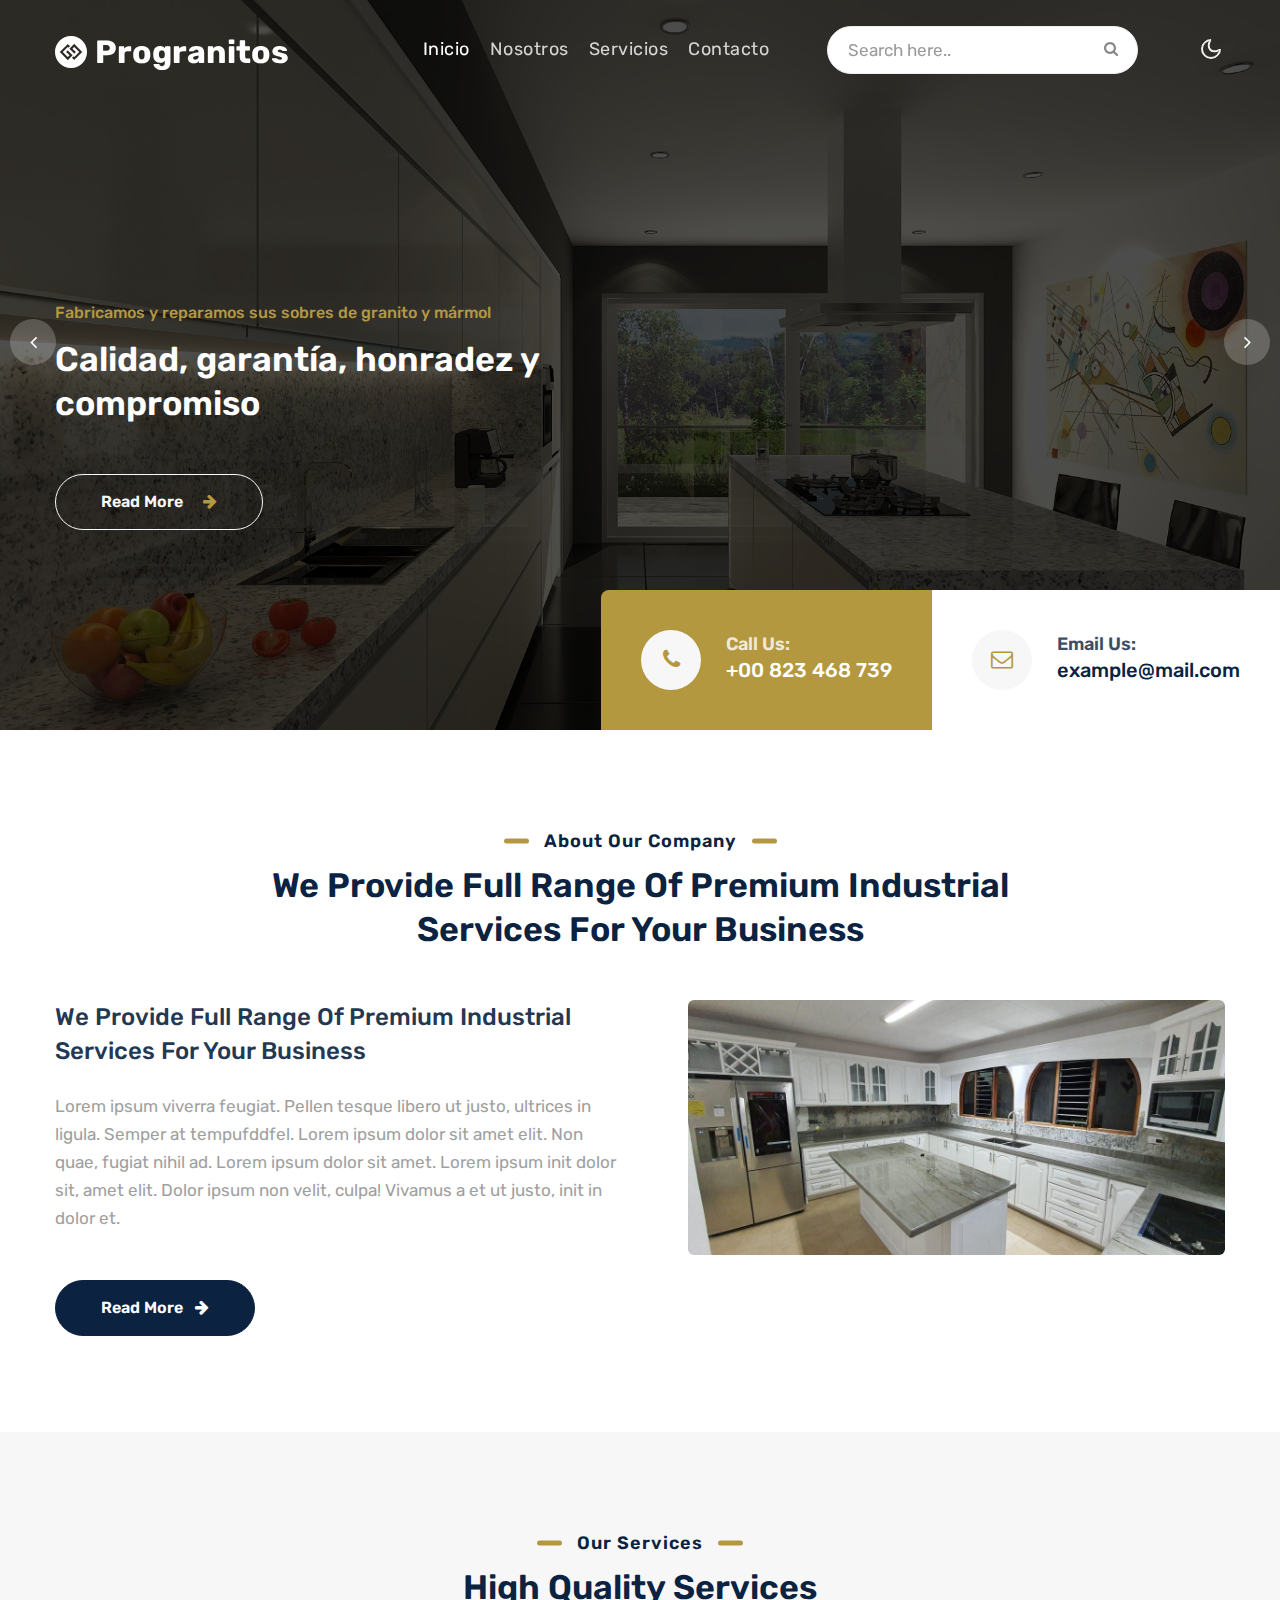
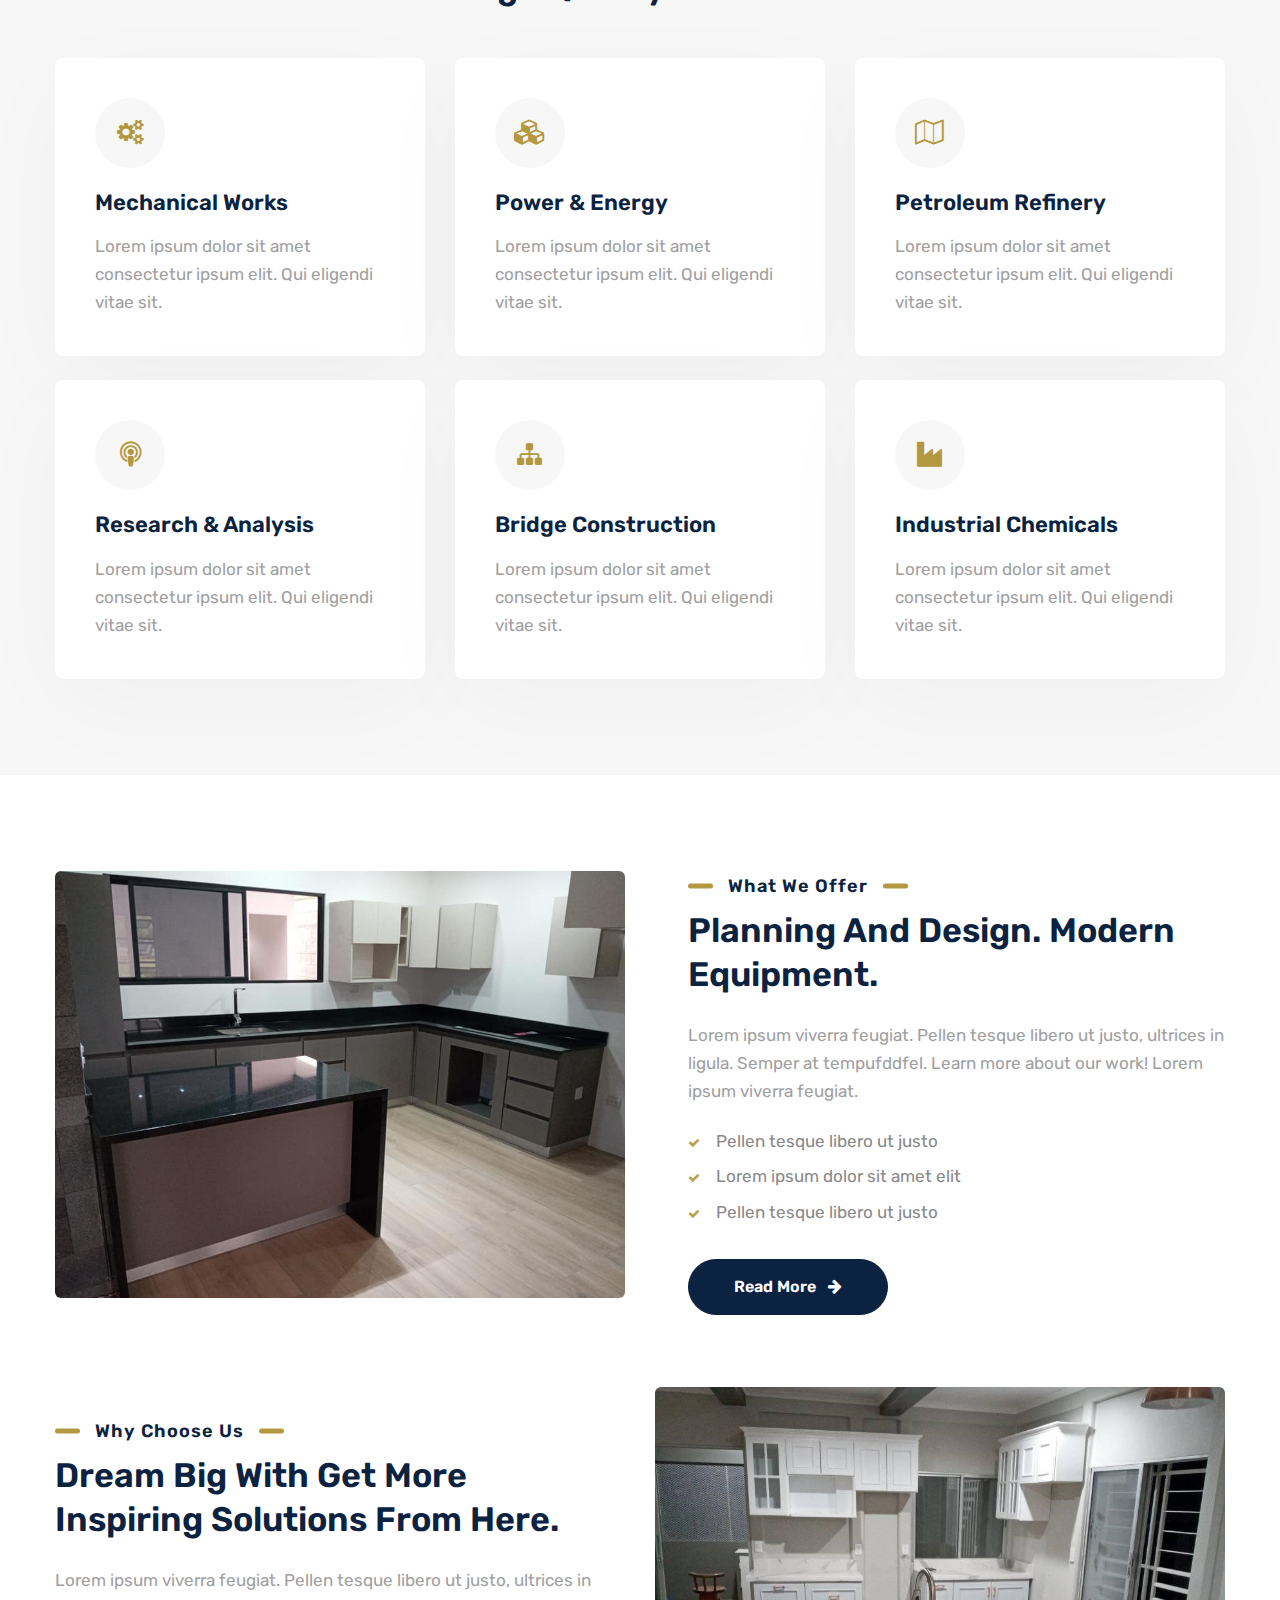
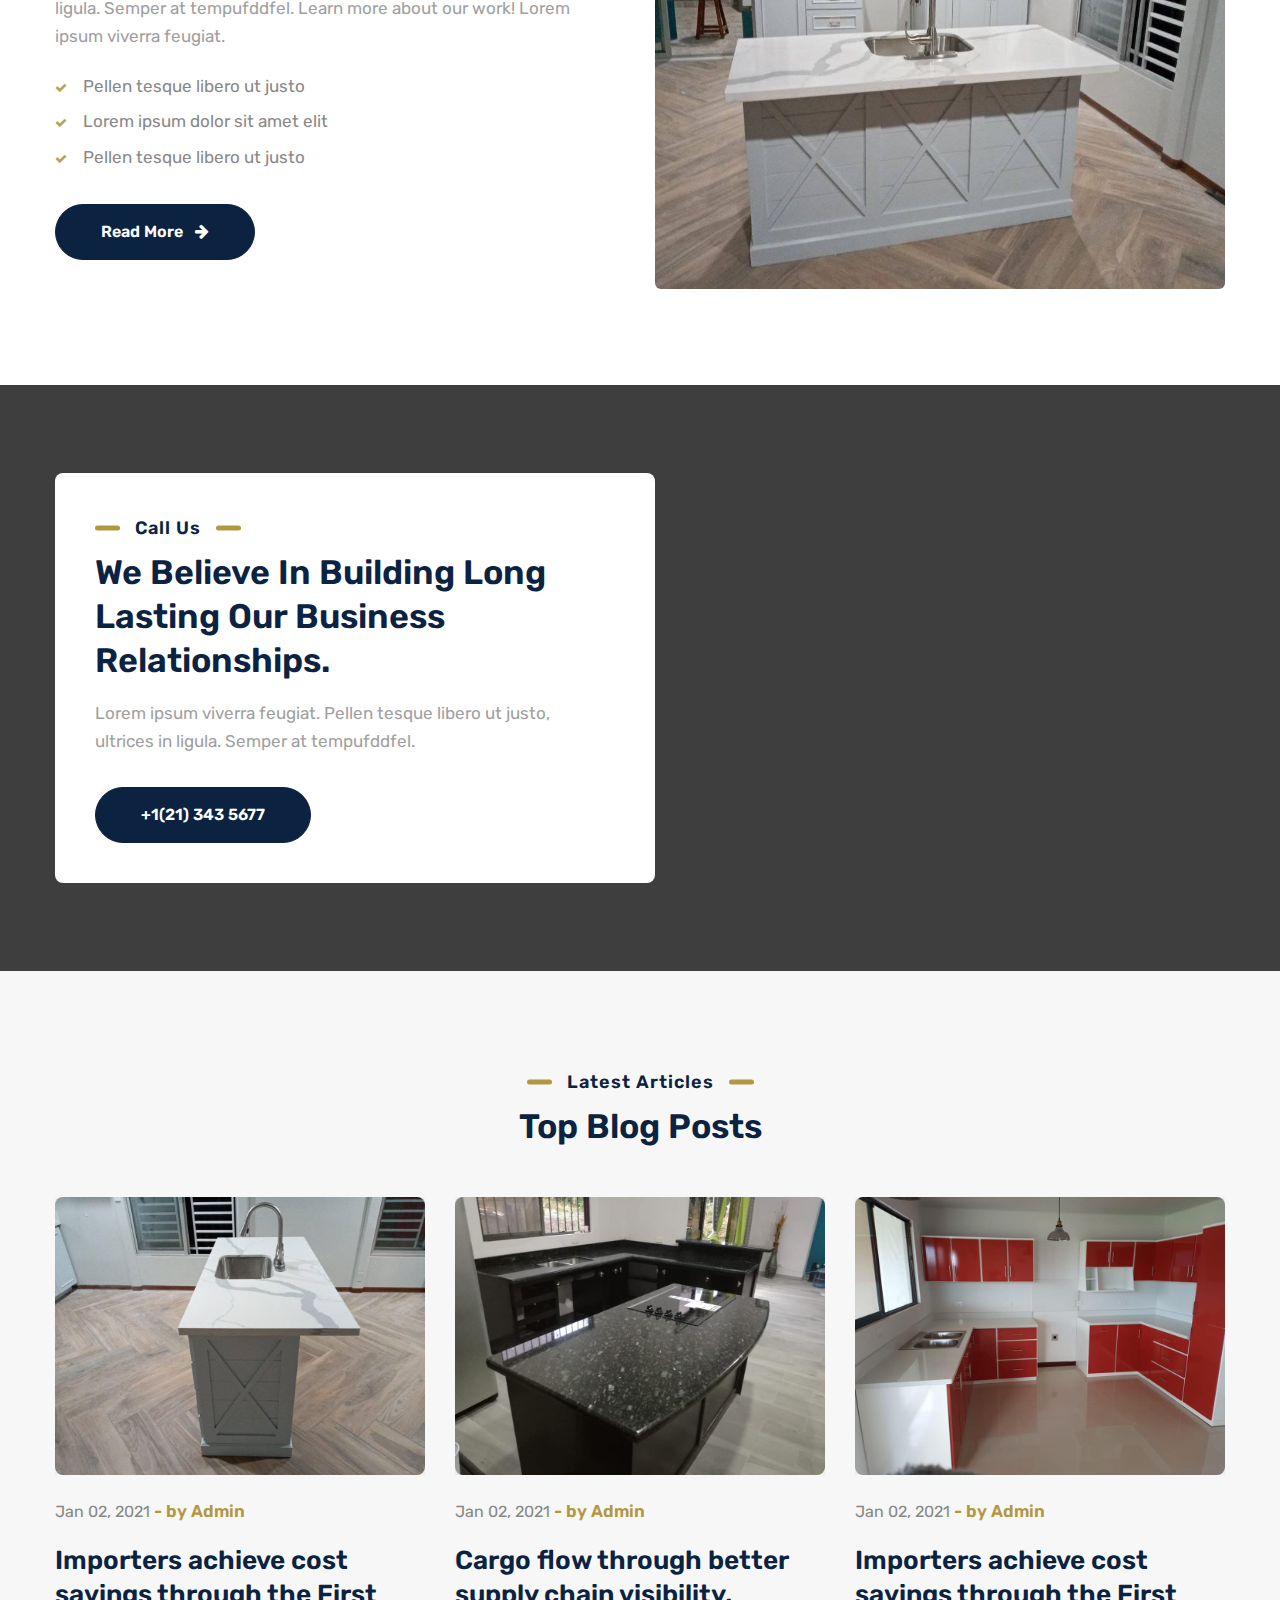
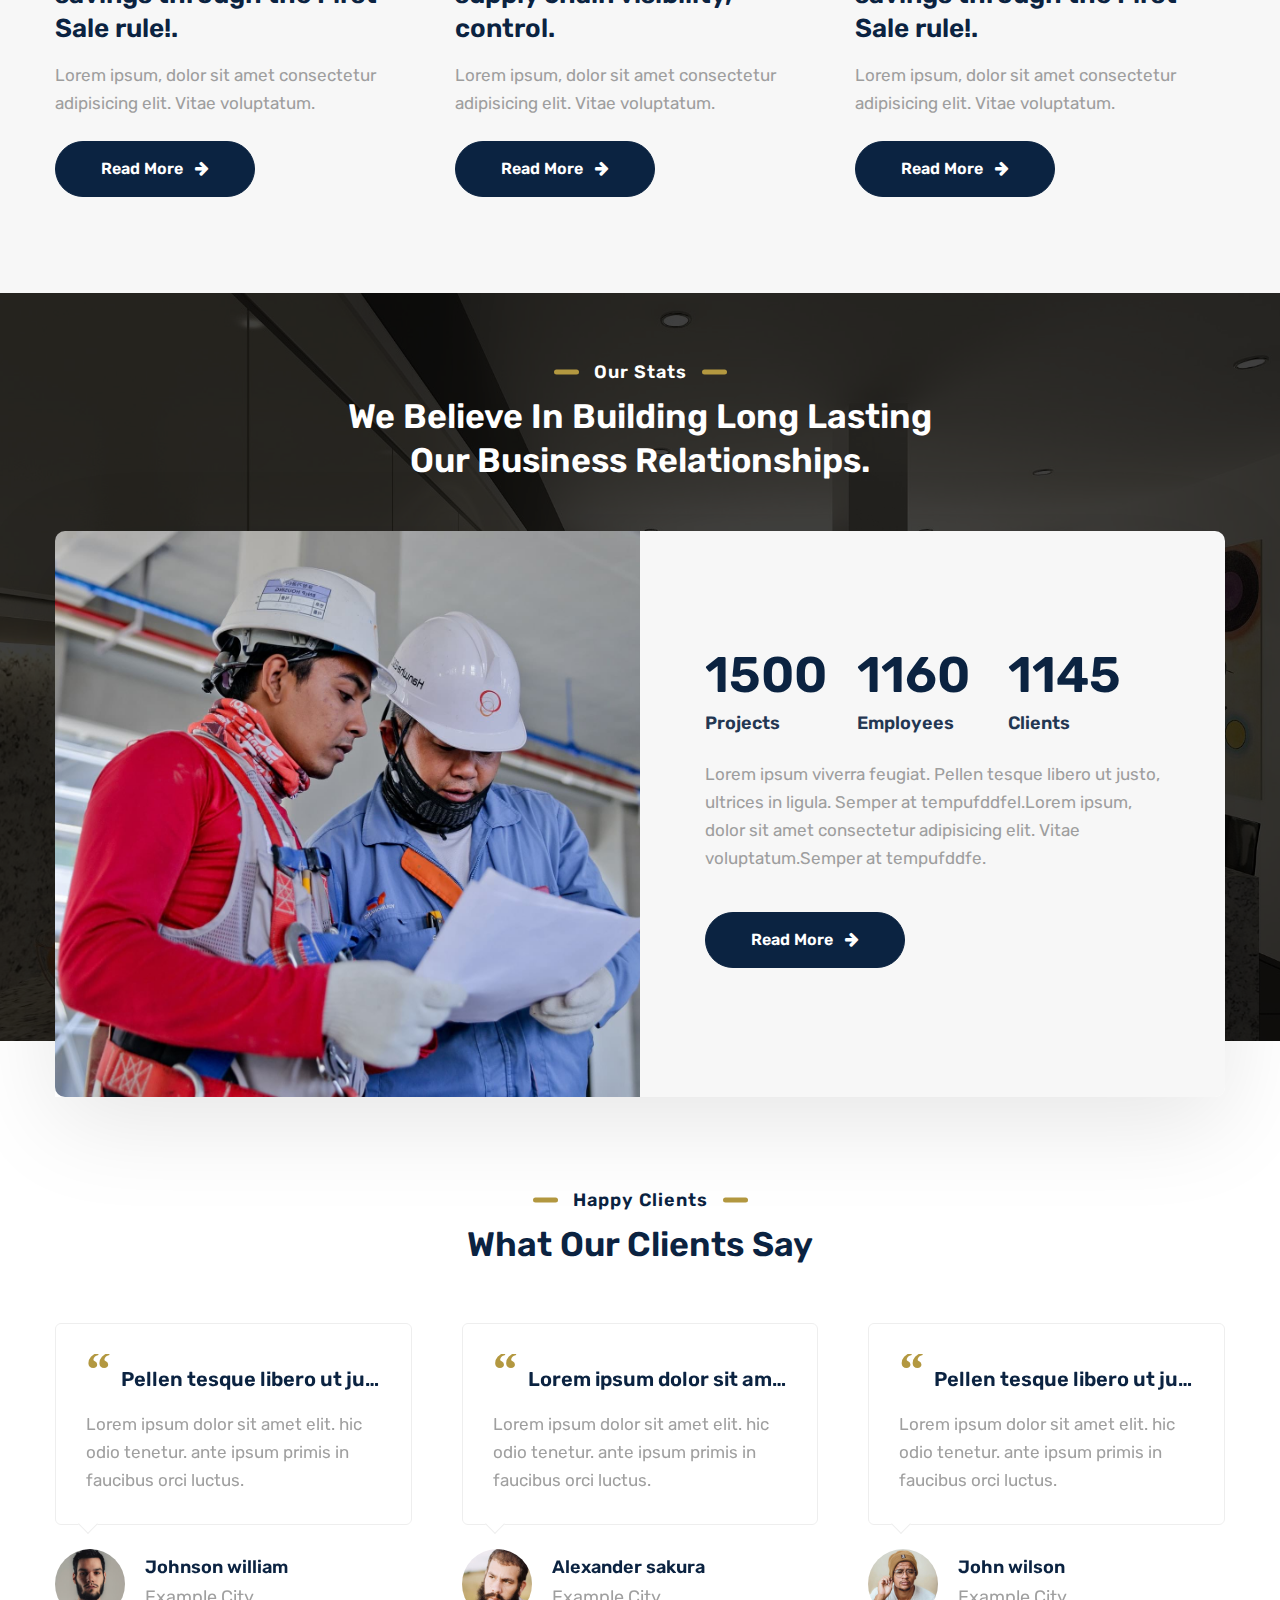
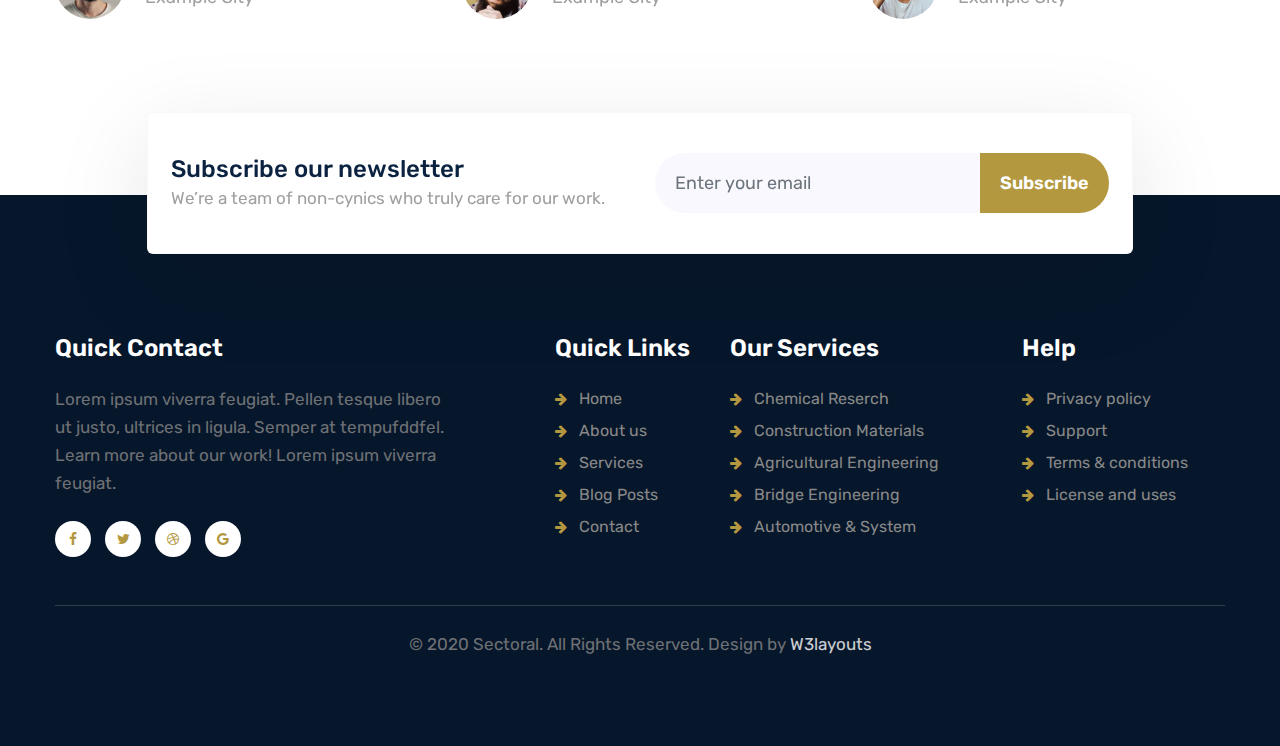
==== commit 3854eb08: "Changing" ====
--- a/index.html
+++ b/index.html
@@ -1,7 +1,3 @@
-<!--
-Author: W3layouts
-Author URL: http://w3layouts.com
--->
 <!doctype html>
 <html lang="zxx">
 
@@ -25,7 +21,7 @@
         <h1> <a class="navbar-brand" href="index.html">
             <span class="sublog"><span class="fa fa-gg-circle" aria-hidden="true">&nbsp;</span>Pro</span>granitos
           </a></h1>
-        <!-- if logo is image enable this   
+        <!-- if logo is image enable this
   <a class="navbar-brand" href="#index.html">
       <img src="image-path" alt="Your logo" title="Your logo" style="height:35px;" />
   </a> -->
@@ -47,7 +43,7 @@
             <li class="nav-item">
               <a class="nav-link" href="services.html">Servicios</a>
             </li>
-           
+
             <li class="nav-item">
               <a class="nav-link" href="contact.html">Contacto</a>
             </li>
@@ -196,7 +192,7 @@
   <!-- /main-slider -->
   <!--/about-section -->
   <section class="w3l-index1 py-5" id="about">
-      <div class="container py-lg-5 py-md-3"> 
+      <div class="container py-lg-5 py-md-3">
         <div class="header-section text-center mx-0 mb-md-5 mb-4">
           <h6 class="title-subhny">About Our Company</h6>
           <h3 class="title-w3l mt-2">We provide full range of Premium Industrial  <br>Services for your business</h3>
@@ -212,7 +208,7 @@
           </div>
           <div class="col-lg-6 pl-lg-5">
             <div class="position-relative">
-              <img src="assets/images/b3.jpg" alt="" class="radius-image img-fluid">
+              <img src="assets/images/ini1.jpg" alt="" class="radius-image img-fluid">
             </div>
           </div>
         </div>
@@ -319,7 +315,7 @@
         <div class="row">
           <div class="col-lg-6 left-wthree-img">
             <div class="position-relative">
-              <img src="assets/images/b2.jpg" alt="" class="radius-image img-fluid">
+              <img src="assets/images/ini2.jpg" alt="" class="radius-image img-fluid">
 
             </div>
           </div>
@@ -358,7 +354,7 @@
           </div>
           <div class="col-lg-6 left-wthree-img">
             <div class="position-relative">
-              <img src="assets/images/b1.jpg" alt="" class="radius-image img-fluid">
+              <img src="assets/images/ini3.jpg" alt="" class="radius-image img-fluid">
             </div>
           </div>
         </div>
@@ -375,7 +371,7 @@
           <h6 class="title-subhny mb-2">Call Us</h6>
           <h3 class="title-w3l">We believe in building long lasting our business relationships.</h3>
           <p class="mt-3 mb-lg-2 pr-lg-5">Lorem ipsum viverra feugiat. Pellen tesque libero ut justo,
-            ultrices in ligula. Semper at tempufddfel. 
+            ultrices in ligula. Semper at tempufddfel.
           </p>
           <a href="tel:+1(21) 343 5678" class="btn btn-style btn-primary mt-4">+1(21) 343 5677</a>
         </div>
@@ -395,7 +391,7 @@
           <div class="card">
             <div class="card-header p-0 position-relative border-0">
               <a href="#">
-                <img class="card-img-bottom d-block radius-image" src="assets/images/b1.jpg" alt="Card image cap">
+                <img class="card-img-bottom d-block radius-image" src="assets/images/ini4.jpg" alt="Card image cap">
               </a>
             </div>
             <div class="card-body p-0 blog-details">
@@ -413,7 +409,7 @@
           <div class="card">
             <div class="card-header p-0 position-relative border-0">
               <a href="#">
-                <img class="card-img-bottom d-block radius-image" src="assets/images/b3.jpg" alt="Card image cap">
+                <img class="card-img-bottom d-block radius-image" src="assets/images/ini5.jpg" alt="Card image cap">
               </a>
             </div>
             <div class="card-body p-0 blog-details">
@@ -431,7 +427,7 @@
           <div class="card">
             <div class="card-header p-0 position-relative border-0">
               <a href="#">
-                <img class="card-img-bottom d-block radius-image" src="assets/images/b6.jpg" alt="Card image cap">
+                <img class="card-img-bottom d-block radius-image" src="assets/images/ini6.jpg" alt="Card image cap">
               </a>
             </div>
             <div class="card-body p-0 blog-details">
@@ -453,7 +449,7 @@
     <div class="container py-3">
       <div class="header-section text-center mx-0 mb-md-5 mb-4">
         <h6 class="title-subhny two">Our Stats </h6>
-        <h3 class="title-w3l two mt-2">We believe in building long lasting 
+        <h3 class="title-w3l two mt-2">We believe in building long lasting
           <br>our business relationships.</h3>
       </div>
       <div class="row img-w3-content no-gutters">
@@ -472,7 +468,7 @@
             </div>
             <div class="col-4 stats_info counter_grid2 ">
               <p class="counter">1145 </p>
-              <h4> 
+              <h4>
                 Clients</h4>
             </div>
             <p class="mt-2 mb-3">Lorem ipsum viverra feugiat. Pellen tesque libero ut justo,
@@ -867,4 +863,4 @@
 
 </body>
 
-</html>+</html>
